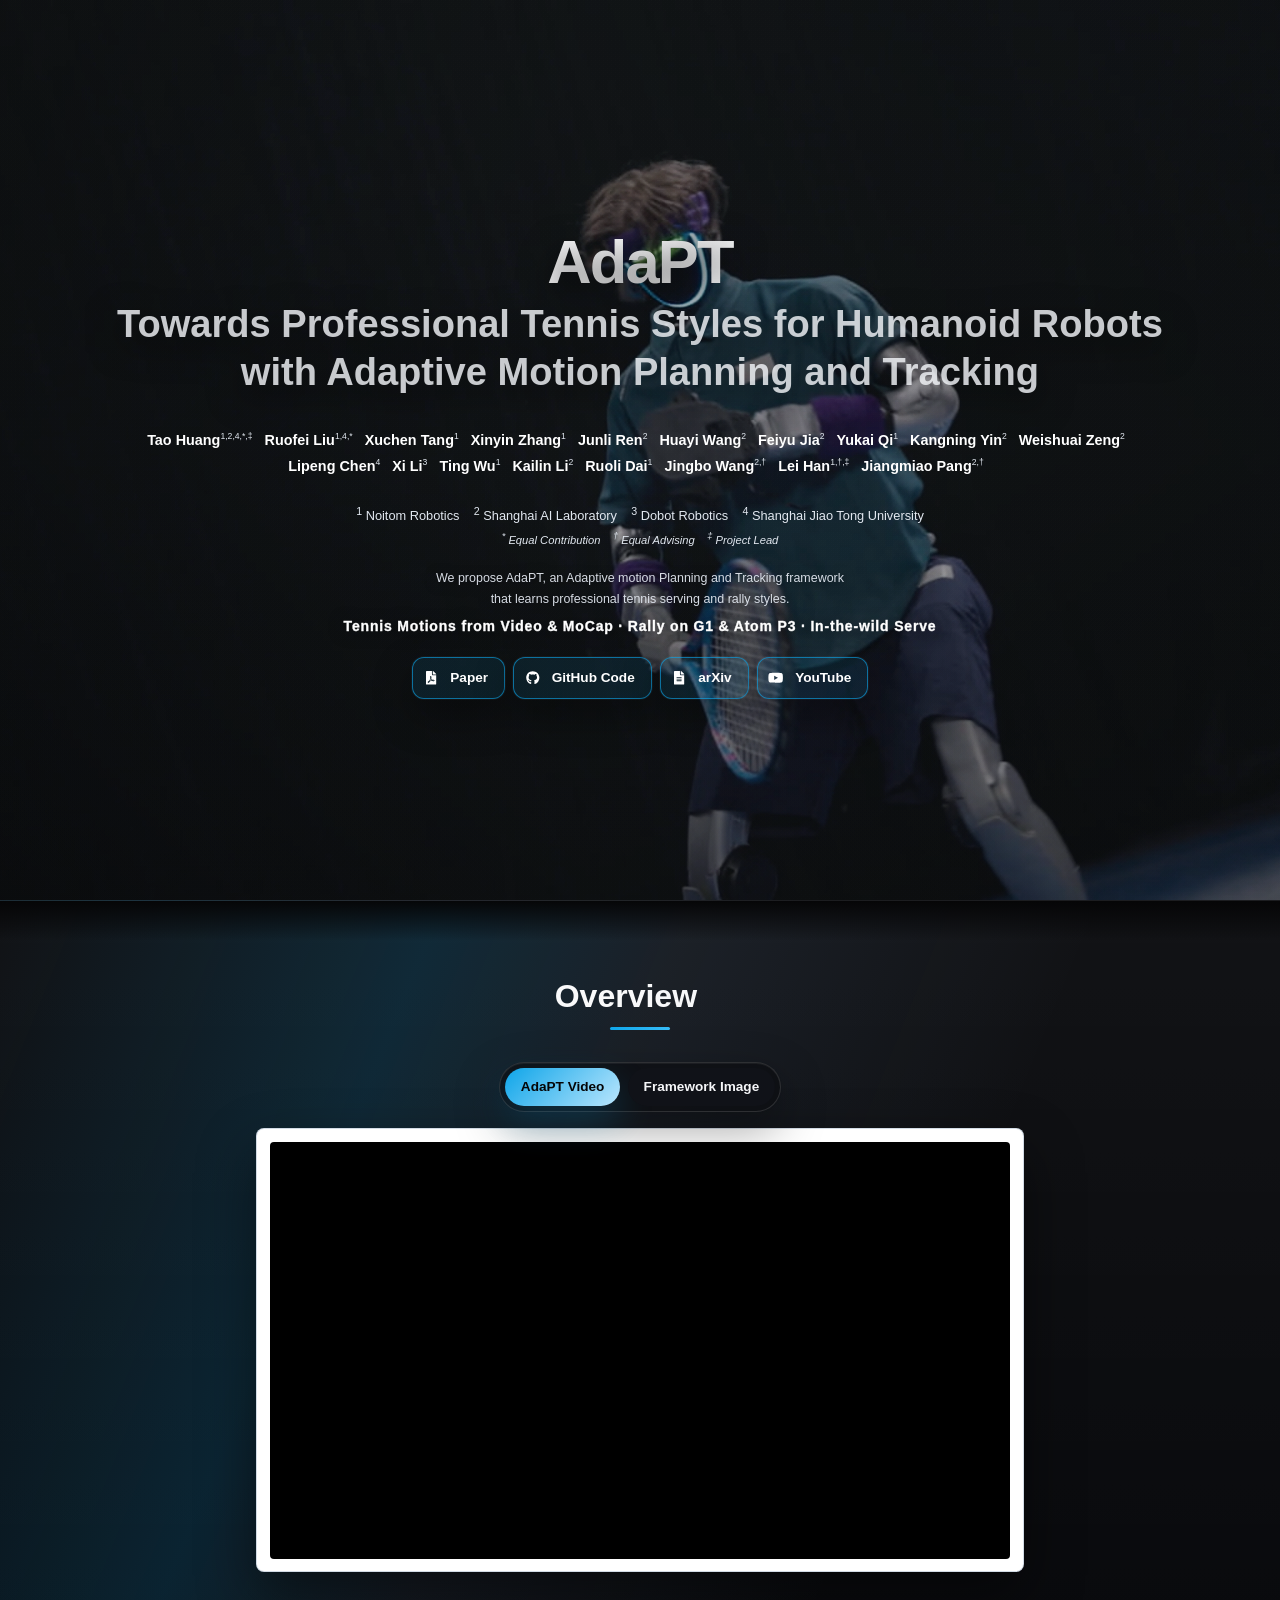
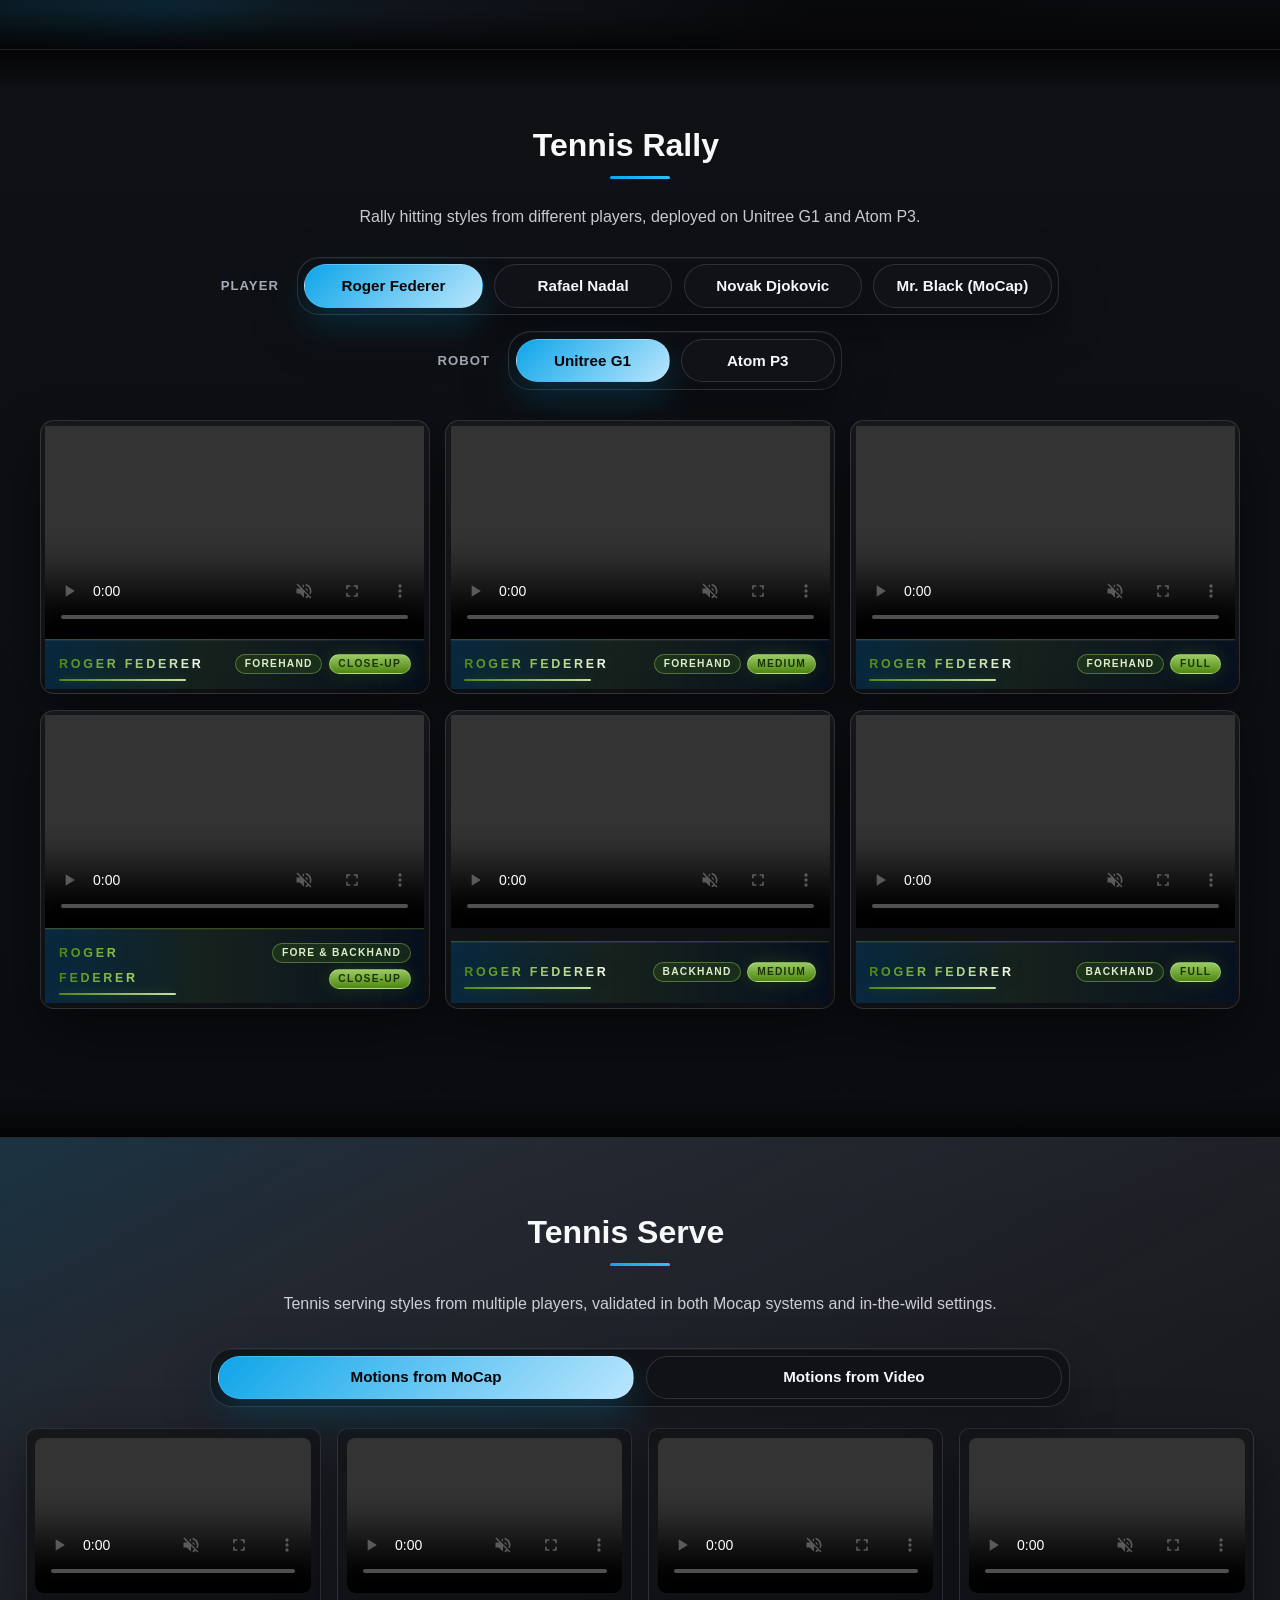
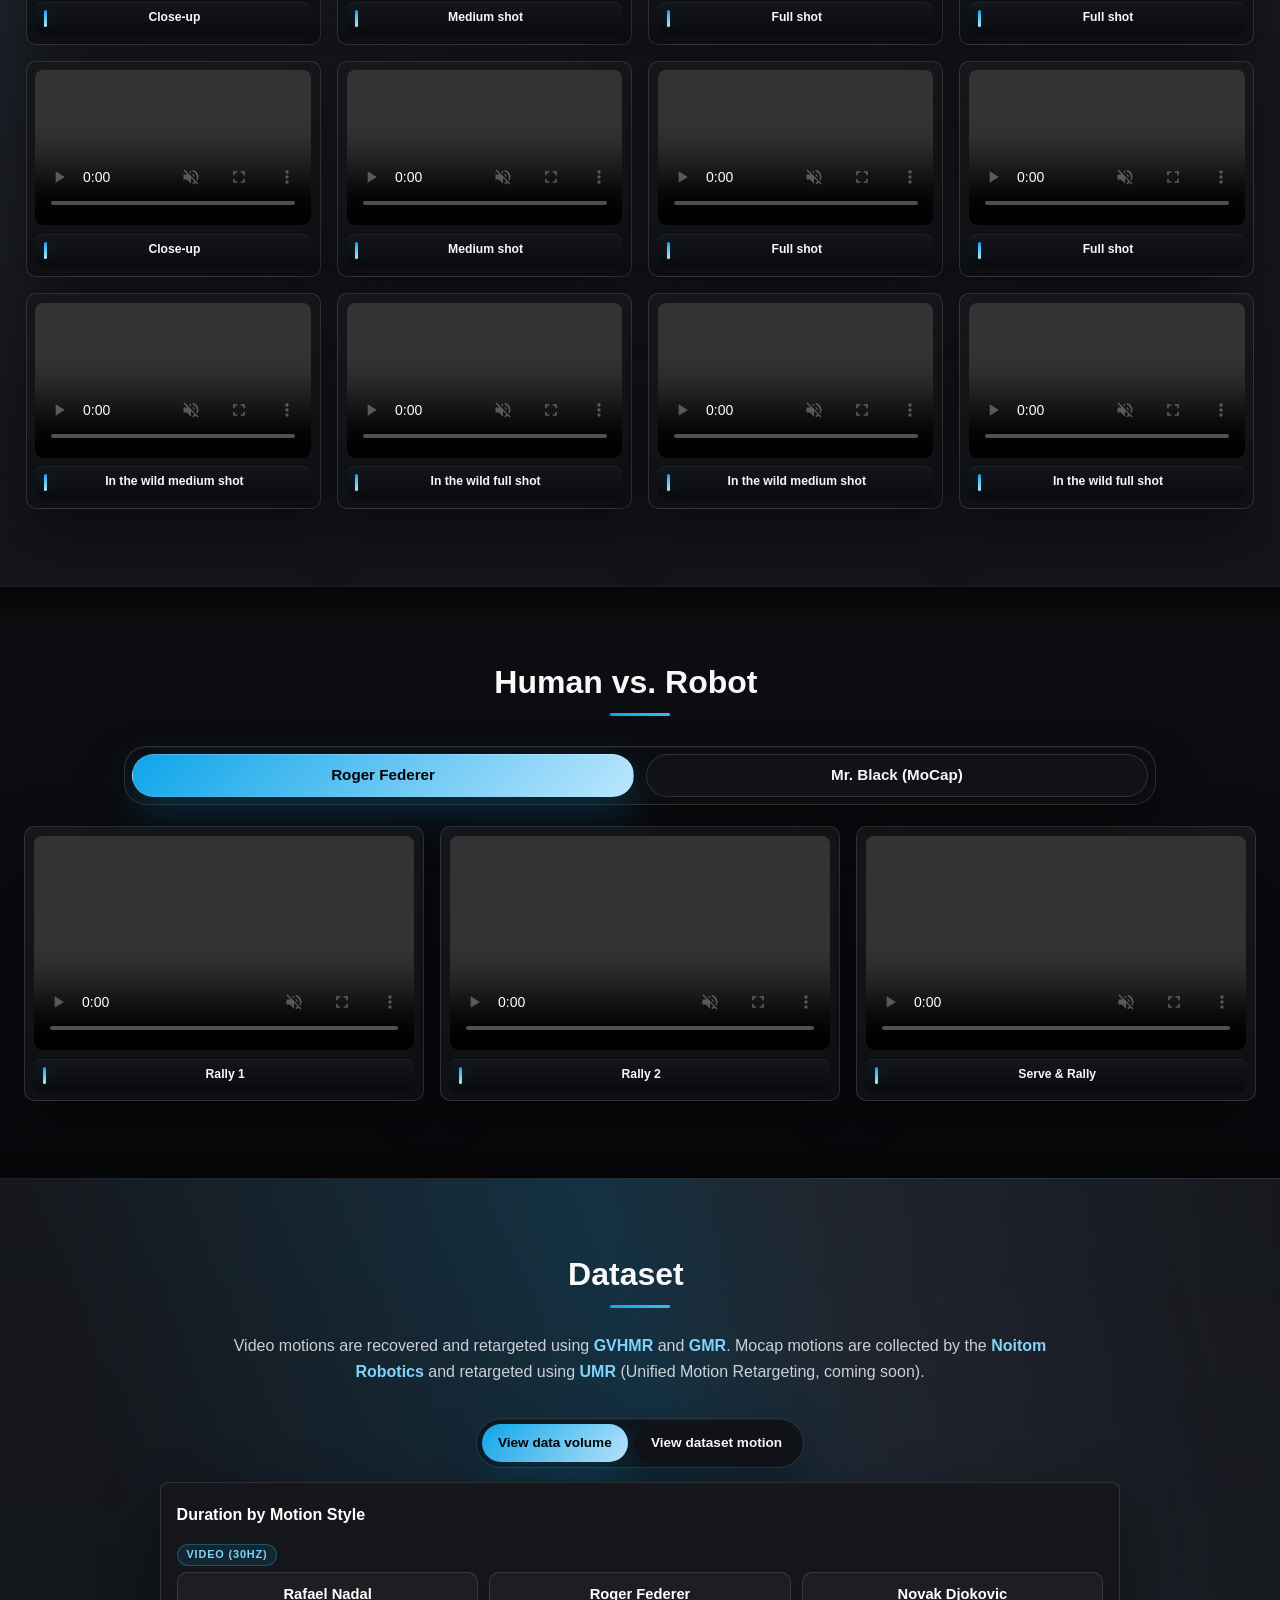
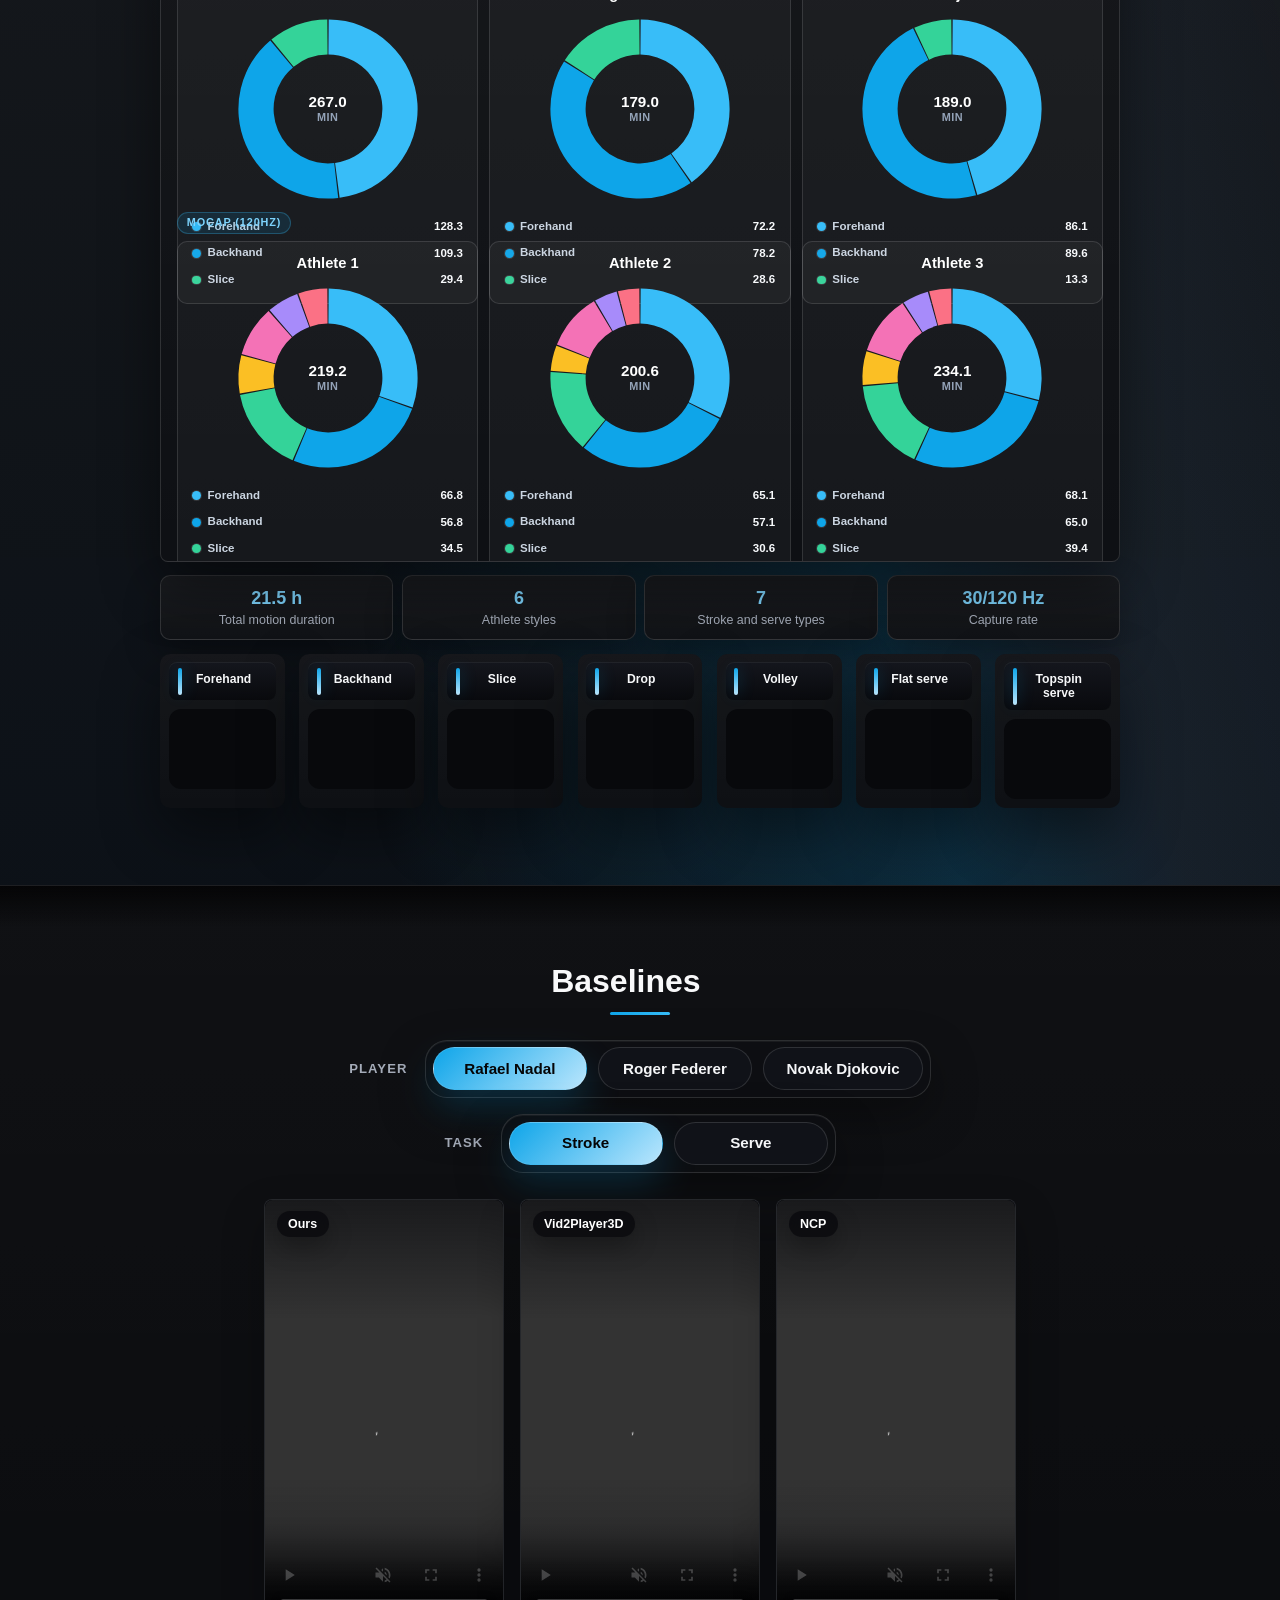
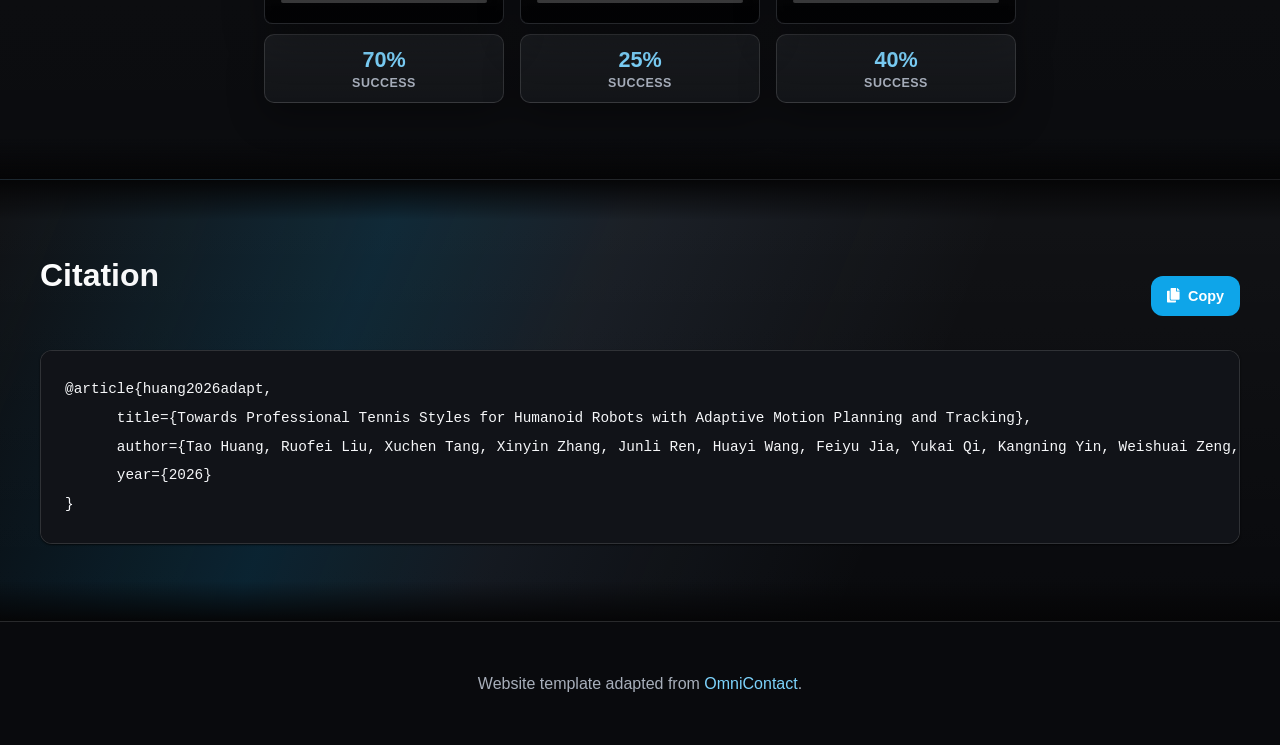
==== index.html @ 9ed0f513 "revise url" ====
<!DOCTYPE html>
<html lang="en">
<head>
  <meta charset="utf-8">
  <meta name="viewport" content="width=device-width, initial-scale=1">

  <meta name="title" content="AdaPT: Towards Professional Tennis Styles for Humanoid Robots with Adaptive Motion Planning and Tracking">
  <meta name="description" content="AdaPT jointly models motion planning and tracking with explicit speed adaptation, bringing professional tennis styles to a Unitree G1 humanoid for both rally and serving.">
  <meta name="keywords" content="humanoid for sports, motion tracking, motion planning, reinforcement learning">
  <meta name="robots" content="index, follow">
  <meta name="language" content="English">

  <meta property="og:type" content="article">
  <meta property="og:site_name" content="AdaPT">
  <meta property="og:title" content="AdaPT: Towards Professional Tennis Styles for Humanoid Robots with Adaptive Motion Planning and Tracking">
  <meta property="og:description" content="AdaPT jointly models motion planning and tracking with explicit speed adaptation, bringing professional tennis styles to a Unitree G1 humanoid for both rally and serving.">
  <meta property="og:image" content="static/images/overview_adapt.png">

  <meta name="theme-color" content="#050506">

  <title>AdaPT: Towards Professional Tennis Styles for Humanoid Robots with Adaptive Motion Planning and Tracking</title>

  <link rel="stylesheet" href="static/css/bulma.min.css?v=omni-20260602-generalization-tabs">
  <link rel="stylesheet" href="static/css/index.css?v=adapt-tennis-sky-20260817">
  <link rel="stylesheet" href="static/css/omnicontact.css?v=adapt-hero-poster-20260819">
  <script>
    if (location.protocol === 'file:') document.documentElement.classList.add('is-file-protocol');
  </script>

  <script defer src="static/js/fontawesome.all.min.js?v=omni-20260602-generalization-tabs"></script>
  <script defer src="static/js/index.js?v=adapt-hero-poster-20260819"></script>
  <script type="importmap">
  {
    "imports": {
      "three": "./static/vendor/three/build/three.module.js",
      "three/addons/": "./static/vendor/three/examples/jsm/"
    }
  }
  </script>
  <script type="module" src="static/js/dataset-glb-previews.js?v=adapt-glb-preview-light-20260818"></script>
</head>
<body>
  <script>
    (function() {
      try {
        if (localStorage.getItem('omni-theme') === 'dark') {
          document.body.classList.add('omni-dark');
        }
      } catch (error) {}
    })();
  </script>
  <script>
    (function() {
      if (window.location.protocol !== 'file:') return;
      try {
        if (sessionStorage.getItem('omni-file-open-notice') === 'seen') return;
        sessionStorage.setItem('omni-file-open-notice', 'seen');
      } catch (error) {}
      window.addEventListener('load', function() {
        window.setTimeout(function() {
          var overlay = document.createElement('div');
          overlay.setAttribute('role', 'dialog');
          overlay.setAttribute('aria-modal', 'true');
          overlay.setAttribute('aria-label', 'Local file viewing notice');
          overlay.style.cssText = [
            'position:fixed',
            'inset:0',
            'z-index:99999',
            'display:flex',
            'align-items:center',
            'justify-content:center',
            'padding:1.25rem',
            'background:rgba(5,5,6,0.56)'
          ].join(';');

          var dialog = document.createElement('div');
          dialog.style.cssText = [
            'width:min(92vw,560px)',
            'border-radius:8px',
            'background:#fff',
            'color:#111827',
            'box-shadow:0 24px 80px rgba(0,0,0,0.34)',
            'font-family:Arial,sans-serif',
            'line-height:1.5',
            'padding:1.2rem 1.35rem'
          ].join(';');

          dialog.innerHTML =
            '<h2 style="margin:0 0 0.65rem;font-size:1.05rem;font-weight:800;">Local HTML Notice</h2>' +
            '<p style="margin:0 0 0.75rem;">You are opening AdaPT from a local HTML file.</p>' +
            '<p style="margin:0 0 0.75rem;">Most images and videos should work directly. If any interactive viewer, iframe, or asset does not display, please run this command in the project folder:</p>' +
            '<p style="margin:0 0 0.75rem;"><code style="color:#d11212;font-weight:900;font-size:1.02rem;">python -m http.server 8765</code></p>' +
            '<p style="margin:0 0 0.75rem;">Then open <code>http://localhost:8765/index.html</code>.</p>' +
            '<p style="margin:0 0 1rem;">You can also inspect videos directly under <code>static/videos/adapt/</code>.</p>' +
            '<button type="button" style="display:inline-flex;align-items:center;justify-content:center;min-height:2.2rem;padding:0 0.95rem;border:0;border-radius:6px;background:#111827;color:#fff;font-weight:800;cursor:pointer;">OK</button>';

          overlay.appendChild(dialog);
          document.body.appendChild(overlay);

          var closeButton = dialog.querySelector('button');
          function closeNotice() {
            overlay.remove();
          }
          closeButton.addEventListener('click', closeNotice);
          overlay.addEventListener('click', function(event) {
            if (event.target === overlay) closeNotice();
          });
          document.addEventListener('keydown', function onKeydown(event) {
            if (event.key !== 'Escape') return;
            document.removeEventListener('keydown', onKeydown);
            closeNotice();
          });
          closeButton.focus();
        }, 450);
      });
    })();
  </script>
  <button type="button" class="scroll-to-top" onclick="scrollToTop()" title="Scroll to top" aria-label="Scroll to top">
    <i class="fas fa-chevron-up"></i>
  </button>

  <div class="more-works-container">
    <!-- <button type="button" class="theme-toggle" data-theme-toggle title="Switch color mode" aria-label="Switch to dark mode">
      <i class="fas fa-moon" aria-hidden="true"></i>
    </button> -->
    <aside class="outline-panel" aria-label="Page outline">
      <div class="outline-panel-title" id="outline-toggle">
        <i class="fas fa-list-ul"></i>
        <span>Outline</span>
        <svg class="outline-fold-icon" viewBox="0 0 16 16" width="12" height="12"><path d="M4 6l4 4 4-4" fill="none" stroke="currentColor" stroke-width="2" stroke-linecap="round" stroke-linejoin="round"/></svg>
      </div>
      <div class="outline-links" id="outline-links">
        <a href="#top-section" class="outline-link active" data-outline-link="top-section">Top</a>
        <a href="#overview-section" class="outline-link" data-outline-link="overview-section">Overview</a>
        <a href="#rally-section" class="outline-link" data-outline-link="rally-section">Tennis Rally</a>
        <a href="#serving-section" class="outline-link" data-outline-link="serving-section">Tennis Serve</a>
        <a href="#human-vs-robot-section" class="outline-link" data-outline-link="human-vs-robot-section">Human vs. Robot</a>
        <a href="#dataset-section" class="outline-link" data-outline-link="dataset-section">Dataset</a>
        <a href="#comparison-section" class="outline-link" data-outline-link="comparison-section">Baselines</a>
        <a href="#citation-section" class="outline-link" data-outline-link="citation-section">Citation</a>
      </div>
    </aside>
  </div>

  <main id="main-content">
    <section class="hero hero-main omni-hero" id="top-section">
      <div class="hero-video-grid omni-hero-grid omni-hero-grid--single" aria-hidden="true">
        <div class="grid-cell">
          <img class="hero-bg-poster" src="static/videos/adapt/background_demo/bg_demo.jpg" alt="" decoding="async" fetchpriority="high">
          <video autoplay muted loop playsinline preload="auto" poster="static/videos/adapt/background_demo/bg_demo.jpg">
            <source src="static/videos/adapt/background_demo/bg_demo.mp4" type="video/mp4">
          </video>
        </div>
      </div>
      <div class="hero-main-overlay" aria-hidden="true"></div>
      <div class="hero-body">
        <div class="container is-max-desktop">
          <div class="columns is-centered">
            <div class="column has-text-centered hero-main-content">
              <h1 class="title is-1 publication-title hero-stagger hero-stagger--1">
                <span class="title-main">AdaPT</span>
                <span class="title-sub">Towards Professional Tennis Styles for Humanoid Robots<br>with Adaptive Motion Planning and Tracking</span>
              </h1>
              <div class="publication-authors publication-authors--dense hero-stagger hero-stagger--2" aria-label="Authors">
                <span class="author-block"><a href="https://taohuang13.github.io/" target="_blank" rel="noopener noreferrer">Tao Huang</a><sup>1,2,4,*,&Dagger;</sup></span>
                <span class="author-block"><a href="https://github.com/lrf23" target="_blank" rel="noopener noreferrer">Ruofei Liu</a><sup>1,4,*</sup></span>
                <span class="author-block"><a href="https://github.com/tangxch" target="_blank" rel="noopener noreferrer">Xuchen Tang</a><sup>1</sup></span>
                <span class="author-block"><a href="https://github.com/audu-123" target="_blank" rel="noopener noreferrer">Xinyin Zhang</a><sup>1</sup></span>
                <span class="author-block"><a href="https://renjunli99.github.io/" target="_blank" rel="noopener noreferrer">Junli Ren</a><sup>2</sup></span>
                <span class="author-block"><a href="https://why618188.github.io/" target="_blank" rel="noopener noreferrer">Huayi Wang</a><sup>2</sup></span>
                <span class="author-block"><a href="https://trap-1.github.io/" target="_blank" rel="noopener noreferrer">Feiyu Jia</a><sup>2</sup></span>
                <span class="author-block"><a href="https://www.linkedin.com/in/yukaiqi" target="_blank" rel="noopener noreferrer">Yukai Qi</a><sup>1</sup></span>
                <span class="author-block"><a href="https://yinkangning0124.github.io/" target="_blank" rel="noopener noreferrer">Kangning Yin</a><sup>2</sup></span>
                <span class="author-block"><a href="https://zengweishuai.github.io/" target="_blank" rel="noopener noreferrer">Weishuai Zeng</a><sup>2</sup></span>
                <span class="author-block"><a href="https://lipeng-chen.github.io/" target="_blank" rel="noopener noreferrer">Lipeng Chen</a><sup>4</sup></span>
                <span class="author-block"><a href="">Xi Li</a><sup>3</sup></span>
                <span class="author-block"><a href="">Ting Wu</a><sup>1</sup></span>
                <span class="author-block"><a href="https://kailinli.top/" target="_blank" rel="noopener noreferrer">Kailin Li</a><sup>2</sup></span>
                <span class="author-block"><a href="https://cn.linkedin.com/in/tristan-ruoli-dai-b2369330" target="_blank" rel="noopener noreferrer">Ruoli Dai</a><sup>1</sup></span>
                <span class="author-block"><a href="https://wangjingbo1219.github.io/" target="_blank" rel="noopener noreferrer">Jingbo Wang</a><sup>2,&dagger;</sup></span>
                <span class="author-block"><a href="https://leihan.org/" target="_blank" rel="noopener noreferrer">Lei Han</a><sup>1,&dagger;,&Dagger;</sup></span>
                <span class="author-block"><a href="https://oceanpang.github.io/" target="_blank" rel="noopener noreferrer">Jiangmiao Pang</a><sup>2,&dagger;</sup></span>
              </div>
              <div class="affiliations-wrap hero-stagger hero-stagger--3">
                <button type="button" class="affiliations-toggle" aria-expanded="false" aria-controls="affiliations-body">
                  <span>Affiliations</span>
                  <span class="affiliations-arrow" aria-hidden="true">▼</span>
                </button>
                <p class="affiliations-body" id="affiliations-body">
                  <sup>1</sup> Noitom Robotics&nbsp;&nbsp;&nbsp;
                  <sup>2</sup> Shanghai AI Laboratory&nbsp;&nbsp;&nbsp;
                  <sup>3</sup> Dobot Robotics&nbsp;&nbsp;&nbsp;
                  <sup>4</sup> Shanghai Jiao Tong University
                </p>
                <p class="eql-cntrb">
                  <sup>*</sup> Equal Contribution&nbsp;&nbsp;&nbsp;
                  <sup>&dagger;</sup> Equal Advising&nbsp;&nbsp;&nbsp;
                  <sup>&Dagger;</sup> Project Lead
                </p>
              </div>
              <div class="demo-desc hero-stagger hero-stagger--4">
                <h2>We propose AdaPT, an Adaptive motion Planning and Tracking framework<br>that learns professional tennis serving and rally styles.</h2>
                <p class="hero-highlights">
                  Tennis Motions from Video & MoCap · Rally on G1 & Atom P3 · In-the-wild Serve
                </p>
                <!-- <p>We propose AdaPT, an Adaptive motion Planning and Tracking framework that learns professional tennis serving and rally styles.</p> -->
              </div>
              <div class="publication-links hero-stagger hero-stagger--5">
                <span class="link-block"><a href="static/docs/AdaPT_Arxiv.pdf" class="external-link button is-normal is-rounded is-dark" target="_blank" rel="noopener noreferrer"><span class="icon"><i class="fas fa-file-pdf"></i></span><span>Paper</span></a></span>
                <span class="link-block"><a href="https://github.com/noitom-robotics/AdaPT" class="external-link button is-normal is-rounded is-dark" target="_blank" rel="noopener noreferrer"><span class="icon"><i class="fab fa-github"></i></span><span>GitHub Code</span></a></span>
                <span class="link-block"><a href="" class="external-link button is-normal is-rounded is-dark" target="_blank" rel="noopener noreferrer"><span class="icon"><i class="fas fa-file-alt"></i></span><span>arXiv</span></a></span>
                <span class="link-block"><a href="" target="_blank" rel="noopener noreferrer" class="external-link button is-normal is-rounded is-dark"><span class="icon"><i class="fab fa-youtube"></i></span><span>YouTube</span></a></span>
              </div>
            </div>
          </div>
        </div>
      </div>
    </section>

    <section class="section hero is-light omni-section" id="overview-section">
      <div class="container overview-container">
        <h2 class="title is-3 has-text-centered section-heading reveal">Overview <a href="#overview-section" class="heading-anchor" aria-label="Link to this section">#</a></h2>
        <div class="overview-showcase reveal" data-overview-switcher>
          <div class="dataset-view-tabs overview-view-tabs" role="tablist" aria-label="Overview views">
            <button type="button" class="dataset-view-tab is-active" data-overview-view="video" aria-selected="true">AdaPT Video</button>
            <button type="button" class="dataset-view-tab" data-overview-view="framework" aria-selected="false">Framework Image</button>
          </div>
          <div class="overview-panel-set">
            <div class="overview-tab-panel overview-tab-panel--video" data-overview-panel="video" aria-hidden="false">
              <figure class="overview-video-figure">
                <iframe
                  src=""
                  title="AdaPT: Towards Professional Tennis Styles for Humanoid Robots with Adaptive Motion Planning and Tracking"
                  loading="lazy"
                  allow="accelerometer; autoplay; clipboard-write; encrypted-media; gyroscope; picture-in-picture; web-share"
                  allowfullscreen
                ></iframe>
              </figure>
            </div>
            <div class="overview-tab-panel overview-tab-panel--framework" data-overview-panel="framework" aria-hidden="true" hidden>
              <figure class="overview-original-figure">
                <img src="static/images/overview_adapt.png" alt="Overview of AdaPT: AdaPT learns professional tennis serving and rally styles." loading="lazy">
              </figure>
              <!-- <figure class="overview-original-figure overview-original-figure--contact-flow">
                <img src="static/images/overview_contact_flow.png?v=overview-pdf-20260604" alt="Contact-flow examples for carry, push, kick, locomotion, and recovery tasks." loading="lazy">
              </figure> -->
              <div class="metric-row">
                <div class="metric-card"><span>Professional</span><p>Athlete motions</p></div>
                <div class="metric-card"><span>Full-size</span><p>Humanoid robots</p></div>
                <div class="metric-card"><span>Multi-rally</span><p>Human vs. robot play</p></div>
                <div class="metric-card"><span>In the wild</span><p>Real-world serving</p></div>
              </div>
            </div>
          </div>
        </div>
      </div>
    </section>


    <section class="section hero is-light omni-section" id="rally-section">
      <div class="container is-max-desktop generalization-container">
        <h2 class="title is-3 has-text-centered section-heading reveal">Tennis Rally <a href="#rally-section" class="heading-anchor" aria-label="Link to this section">#</a></h2>
        <p class="demo-desc has-text-centered reveal">Rally hitting styles from different players, deployed on Unitree G1 and Atom P3.</p>
        <div class="generalization-demo reveal" data-generalization-browser>
          <div class="generalization-tab-row">
            <div class="generalization-row-label">Player</div>
            <div class="generalization-tabs generalization-tabs--skills" role="tablist" aria-label="Players">
              <button type="button" class="generalization-tab is-active" data-generalization-skill="federer" aria-selected="true">Roger Federer</button>
              <button type="button" class="generalization-tab" data-generalization-skill="nadal" aria-selected="false">Rafael Nadal</button>
              <button type="button" class="generalization-tab" data-generalization-skill="djokovic" aria-selected="false">Novak Djokovic</button>
              <button type="button" class="generalization-tab" data-generalization-skill="first_class" aria-selected="false">Mr. Black (MoCap)</button>
            </div>
          </div>
          <div class="generalization-tab-row">
            <div class="generalization-row-label">Robot</div>
            <div class="generalization-tabs generalization-tabs--secondary" role="tablist" aria-label="Robot platforms">
              <button type="button" class="generalization-tab is-active" data-generalization-config="g1" aria-selected="true">Unitree G1</button>
              <button type="button" class="generalization-tab" data-generalization-config="atom_p3">Atom P3</button>
            </div>
          </div>
          <div class="generalization-video-grid generalization-video-grid--multi" data-generalization-videos></div>
        </div>
      </div>
    </section>

    <section class="section hero omni-section" id="serving-section">
      <div class="container is-max-desktop">
        <h2 class="title is-3 has-text-centered section-heading reveal">Tennis Serve <a href="#serving-section" class="heading-anchor" aria-label="Link to this section">#</a></h2>
        <p class="demo-desc has-text-centered reveal">Tennis serving styles from multiple players, validated in both Mocap systems and in-the-wild settings.</p>
        <div class="recovery-browser reveal" data-chaining-browser>
          <div class="generalization-tabs recovery-tabs" role="tablist" aria-label="Serve data sources">
            <button type="button" class="generalization-tab is-active" data-chaining-task="mocap" aria-selected="true">Motions from MoCap</button>
            <button type="button" class="generalization-tab" data-chaining-task="video" aria-selected="false">Motions from Video</button>
          </div>
          <div class="recovery-video-grid" data-chaining-videos></div>
        </div>
      </div>
    </section>

    <section class="section hero is-light omni-section" id="human-vs-robot-section">
      <div class="container is-max-desktop">
        <h2 class="title is-3 has-text-centered section-heading reveal">Human vs. Robot <a href="#human-vs-robot-section" class="heading-anchor" aria-label="Link to this section">#</a></h2>
        <div class="recovery-browser reveal" data-recovery-browser>
          <div class="generalization-tabs recovery-tabs" role="tablist" aria-label="Human vs. robot demos">
            <button type="button" class="generalization-tab is-active" data-recovery-task="federer" aria-selected="true">Roger Federer</button>
            <button type="button" class="generalization-tab" data-recovery-task="tennis_athlete" aria-selected="false">Mr. Black (MoCap)</button>
          </div>
          <div class="recovery-video-grid" data-recovery-videos></div>
        </div>
      </div>
    </section>

    <section class="section hero omni-section" id="dataset-section">
      <div class="container is-max-desktop dataset-container">
        <h2 class="title is-3 has-text-centered section-heading reveal">Dataset <a href="#dataset-section" class="heading-anchor" aria-label="Link to this section">#</a></h2>
        <p class="demo-desc has-text-centered reveal">Video motions are recovered and retargeted using <a href="https://zju3dv.github.io/gvhmr/" target="_blank" rel="noopener noreferrer">GVHMR</a> and <a href="https://github.com/YanjieZe/GMR" target="_blank" rel="noopener noreferrer">GMR</a>. Mocap motions are collected by the <a href="https://noitomrobotics.com/" target="_blank" rel="noopener noreferrer">Noitom Robotics</a> and retargeted using <a href="./">UMR</a> (Unified Motion Retargeting, coming soon).</p>
        <div class="dataset-showcase reveal">
          <div class="dataset-primary">
            <div class="dataset-view-tabs" role="tablist" aria-label="Dataset views">
              <button type="button" class="dataset-view-tab is-active" data-dataset-view="counts" aria-selected="true">View data volume</button>
              <button type="button" class="dataset-view-tab" data-dataset-view="motion" aria-selected="false">View dataset motion</button>
            </div>
            <div class="dataset-flip-card" data-dataset-flip>
              <div class="dataset-flip-inner">
                <div class="dataset-flip-face dataset-flip-front tsne-panel" aria-hidden="false">
                  <div class="tsne-header">
                    <div>
                      <h3>Duration by Motion Style</h3>
                    </div>
                  </div>
                  <div class="dataset-pie-grid" data-stroke-charts></div>
                </div>
                <div class="dataset-flip-face dataset-flip-back embedded-viewer embedded-viewer--dataset-cloud" aria-hidden="true">
                  <div class="embedded-viewer-header">
                    <div>
                      <h3>Dataset Motion Browser</h3>
                    </div>
                    <div class="dataset-flip-actions">
                      <a href="dataset_motion_cloud.html?group=dataset_balanced&amp;v=dataset-cloud-7x5-20260818" target="_blank" rel="noopener">Open full page</a>
                    </div>
                  </div>
                  <iframe
                    data-src="dataset_motion_cloud.html?group=dataset_balanced&amp;embed=1&amp;v=dataset-cloud-7x5-20260818"
                    title="AdaPT G1 rally and serve GLB sequences in one synchronized 7 by 5 scene"
                    loading="lazy"
                    allow="fullscreen; autoplay"
                  ></iframe>
                </div>
              </div>
            </div>
            <div class="dataset-side">
              <div class="stat-card"><span>21.5 h</span><p>Total motion duration</p></div>
              <div class="stat-card"><span>6</span><p>Athlete styles</p></div>
              <div class="stat-card"><span>7</span><p>Stroke and serve types</p></div>
              <div class="stat-card"><span>30/120 Hz</span><p>Capture rate</p></div>
            </div>
            <p class="dataset-file-protocol-hint">GLB previews cannot load from <code>file://</code>. In this folder run <code>python -m http.server 8000</code>, then open <a href="http://localhost:8000/">http://localhost:8000/</a>.</p>
            <div class="dataset-gallery dataset-glb-gallery reveal" data-dataset-glb-gallery>
              <article class="generalization-video-card dataset-video-card dataset-glb-card" data-glb-src="static/glb/preview/forehand.glb">
                <div class="dataset-glb-stage" aria-label="Forehand preview"></div>
                <div class="generalization-video-label">Forehand</div>
              </article>
              <article class="generalization-video-card dataset-video-card dataset-glb-card" data-glb-src="static/glb/preview/backhand.glb">
                <div class="dataset-glb-stage" aria-label="Backhand preview"></div>
                <div class="generalization-video-label">Backhand</div>
              </article>
              <article class="generalization-video-card dataset-video-card dataset-glb-card" data-glb-src="static/glb/preview/slice.glb">
                <div class="dataset-glb-stage" aria-label="Slice preview"></div>
                <div class="generalization-video-label">Slice</div>
              </article>
              <article class="generalization-video-card dataset-video-card dataset-glb-card" data-glb-src="static/glb/preview/drop.glb">
                <div class="dataset-glb-stage" aria-label="Drop shot preview"></div>
                <div class="generalization-video-label">Drop</div>
              </article>
              <article class="generalization-video-card dataset-video-card dataset-glb-card" data-glb-src="static/glb/preview/volley.glb">
                <div class="dataset-glb-stage" aria-label="Volley preview"></div>
                <div class="generalization-video-label">Volley</div>
              </article>
              <article class="generalization-video-card dataset-video-card dataset-glb-card" data-glb-src="static/glb/preview/flat_serve.glb">
                <div class="dataset-glb-stage" aria-label="Flat serve preview"></div>
                <div class="generalization-video-label">Flat serve</div>
              </article>
              <article class="generalization-video-card dataset-video-card dataset-glb-card" data-glb-src="static/glb/preview/topspin_serve.glb">
                <div class="dataset-glb-stage" aria-label="Topspin serve preview"></div>
                <div class="generalization-video-label">Topspin serve</div>
              </article>
            </div>
          </div>
        </div>
      </div>
    </section>
    
    <section class="section hero is-light omni-section baseline-comparison" id="comparison-section" data-baseline-browser>
      <div class="container is-max-desktop baseline-container">
        <h2 class="title is-3 has-text-centered section-heading reveal">Baselines <a href="#comparison-section" class="heading-anchor" aria-label="Link to this section">#</a></h2>
        <div class="generalization-tab-row">
          <div class="generalization-row-label">Player</div>
          <div class="generalization-tabs generalization-tabs--secondary baseline-tabs" role="tablist" aria-label="Baseline players">
            <button type="button" class="generalization-tab is-active" data-baseline-player="nadal" aria-selected="true">Rafael Nadal</button>
            <button type="button" class="generalization-tab" data-baseline-player="federer">Roger Federer</button>
            <button type="button" class="generalization-tab" data-baseline-player="djokovic">Novak Djokovic</button>
          </div>
        </div>
        <div class="generalization-tab-row">
          <div class="generalization-row-label">Task</div>
          <div class="generalization-tabs generalization-tabs--secondary baseline-tabs" role="tablist" aria-label="Baseline tasks">
            <button type="button" class="generalization-tab is-active" data-baseline-task="stroke" aria-selected="true">Stroke</button>
            <button type="button" class="generalization-tab" data-baseline-task="serve">Serve</button>
          </div>
        </div>
        <div class="generalization-video-grid baseline-video-grid" data-baseline-videos></div>
      </div>
    </section>

    <section class="section hero is-light omni-section" id="citation-section">
      <div class="container is-max-desktop">
        <div class="bibtex-header reveal">
          <h2 class="title is-3 section-heading">Citation <a href="#citation-section" class="heading-anchor" aria-label="Link to this section">#</a></h2>
          <button type="button" class="copy-bibtex-btn" onclick="copyBibTeX()" aria-label="Copy BibTeX citation">
            <i class="fas fa-copy" aria-hidden="true"></i>
            <span class="copy-text">Copy</span>
          </button>
        </div>
        <pre class="reveal"><code id="bibtex-code">@article{huang2026adapt,
      title={Towards Professional Tennis Styles for Humanoid Robots with Adaptive Motion Planning and Tracking},
      author={Tao Huang, Ruofei Liu, Xuchen Tang, Xinyin Zhang, Junli Ren, Huayi Wang, Feiyu Jia, Yukai Qi, Kangning Yin, Weishuai Zeng, Lipeng Chen, Xi Li, Ting Wu, Kailin Li, Ruoli Dai, Jingbo Wang, Lei Han, Jiangmiao Pang},
      year={2026}
}</code></pre>
      </div>
    </section>
  </main>

  <footer class="footer">
    <div class="container is-max-desktop">
      <div class="content has-text-centered">
        <p>Website template adapted from <a href="https://github.com/OmniContact/omnicontact.github.io" target="_blank" rel="noopener noreferrer">OmniContact</a>.</p>
      </div>
    </div>
  </footer>

  <script>
    (function() {
      var visible = [];
      var observer = null;

      function escapeSrc(src) {
        return String(src).replace(/[&<>"']/g, function(char) {
          return { '&': '&amp;', '<': '&lt;', '>': '&gt;', '"': '&quot;', "'": '&#39;' }[char];
        });
      }

      function prune() {
        visible = visible.filter(function(video) {
          if (video && video.isConnected) return true;
          if (observer && video) observer.unobserve(video);
          return false;
        });
      }

      function activate(video) {
        if (video.dataset.lazyActivated === '1') return;
        var source = video.querySelector('source[data-src]');
        if (source) {
          source.src = source.getAttribute('data-src');
          source.removeAttribute('data-src');
          video.load();
        }
        video.muted = true;
        video.dataset.lazyActivated = '1';
      }

      function playVideo(video) {
        activate(video);
        var playPromise = video.play();
        if (playPromise && playPromise.catch) playPromise.catch(function() {});
      }

      function pauseVideo(video) {
        if (!video.paused) video.pause();
      }

      function syncPlayback() {
        prune();
        visible.forEach(playVideo);
      }

      function ensureObserver() {
        if (observer || !('IntersectionObserver' in window)) return;
        observer = new IntersectionObserver(function(entries) {
          entries.forEach(function(entry) {
            var video = entry.target;
            var idx = visible.indexOf(video);
            if (entry.isIntersecting) {
              if (idx === -1) visible.push(video);
            } else {
              if (idx !== -1) visible.splice(idx, 1);
              pauseVideo(video);
            }
          });
          syncPlayback();
        }, { rootMargin: '160px 0px', threshold: 0.15 });
      }

      window.adaptLazyVideoTag = function(src) {
        return '<video controls muted loop playsinline preload="none" data-lazy-video>' +
          '<source data-src="' + escapeSrc(src) + '" type="video/mp4"></video>';
      };

      window.adaptLazyVideos = {
        observe: function(root) {
          prune();
          var videos = (root || document).querySelectorAll('video[data-lazy-video]');
          if (!videos.length) return;
          if (!('IntersectionObserver' in window)) {
            Array.prototype.forEach.call(videos, playVideo);
            return;
          }
          ensureObserver();
          Array.prototype.forEach.call(videos, function(video) {
            observer.observe(video);
          });
        }
      };
    })();

    (function() {
      var storageKey = 'omni-theme';
      var toggle = document.querySelector('[data-theme-toggle]');
      var themeMeta = document.querySelector('meta[name="theme-color"]');
      if (!toggle) return;

      function getStoredTheme() {
        try {
          return localStorage.getItem(storageKey) === 'dark' ? 'dark' : 'light';
        } catch (error) {
          return document.body.classList.contains('omni-dark') ? 'dark' : 'light';
        }
      }

      function applyTheme(theme) {
        var isDark = theme === 'dark';
        document.body.classList.toggle('omni-dark', isDark);
        document.documentElement.style.colorScheme = 'dark';
        if (themeMeta) {
          themeMeta.setAttribute('content', '#050506');
        }
        toggle.setAttribute('aria-label', isDark ? 'Switch to light mode' : 'Switch to dark mode');
        toggle.setAttribute('title', isDark ? 'Switch to light mode' : 'Switch to dark mode');
        toggle.innerHTML = '<i class="fas ' + (isDark ? 'fa-sun' : 'fa-moon') + '" aria-hidden="true"></i>';
        try {
          localStorage.setItem(storageKey, theme);
        } catch (error) {}
        window.dispatchEvent(new Event('resize'));
      }

      applyTheme(getStoredTheme());
      toggle.addEventListener('click', function() {
        applyTheme(document.body.classList.contains('omni-dark') ? 'light' : 'dark');
      });
    })();

	    (function() {
	      function loadIframe(iframe, stage, placeholder) {
	        if (!iframe.getAttribute('src')) {
	          iframe.setAttribute('src', iframe.getAttribute('data-src'));
	        }
	        if (stage) {
	          stage.classList.add('is-loading');
	        }
	        if (placeholder) {
	          placeholder.setAttribute('aria-hidden', 'true');
	        }
	      }

	      document.querySelectorAll('[data-policy-viewer-stage]').forEach(function(stage) {
	        var iframe = stage.querySelector('iframe[data-src]');
	        var placeholder = stage.querySelector('[data-policy-viewer-placeholder]');
	        var button = stage.querySelector('[data-policy-viewer-load]');
	        if (!iframe || !button) return;

	        button.addEventListener('click', function() {
	          loadIframe(iframe, stage, placeholder);
	        }, { once: true });
	      });

	      document.querySelectorAll('[data-embedded-viewer-stage]').forEach(function(stage) {
	        var iframe = stage.querySelector('iframe[data-src]');
	        var placeholder = stage.querySelector('[data-embedded-viewer-placeholder]');
	        var button = stage.querySelector('[data-embedded-viewer-load]');
	        if (!iframe || !button) return;

	        button.addEventListener('click', function() {
	          loadIframe(iframe, stage, placeholder);
	        }, { once: true });
	      });
	    })();

    (function() {
      document.querySelectorAll('[data-overview-switcher]').forEach(function(root) {
        var tabs = root.querySelectorAll('[data-overview-view]');
        var videoPanel = root.querySelector('[data-overview-panel="video"]');
        var frameworkPanel = root.querySelector('[data-overview-panel="framework"]');

        function setView(view) {
          var showVideo = view === 'video';
          if (videoPanel) {
            videoPanel.hidden = !showVideo;
            videoPanel.setAttribute('aria-hidden', showVideo ? 'false' : 'true');
          }
          if (frameworkPanel) {
            frameworkPanel.hidden = showVideo;
            frameworkPanel.setAttribute('aria-hidden', showVideo ? 'true' : 'false');
          }
          tabs.forEach(function(tab) {
            var isActive = tab.getAttribute('data-overview-view') === view;
            tab.classList.toggle('is-active', isActive);
            tab.setAttribute('aria-selected', isActive ? 'true' : 'false');
          });
        }

        tabs.forEach(function(tab) {
          tab.addEventListener('click', function() {
            setView(tab.getAttribute('data-overview-view'));
          });
        });

        setView('video');
      });
    })();

    (function() {
      document.querySelectorAll('[data-dataset-flip]').forEach(function(card) {
        var root = card.closest('.dataset-primary') || document;
	        var tabs = root.querySelectorAll('[data-dataset-view]');
	        var front = card.querySelector('.dataset-flip-front');
	        var back = card.querySelector('.dataset-flip-back');
	        var motionIframe = back ? back.querySelector('iframe[data-src]') : null;

	        function setView(view) {
	          var isMotion = view === 'motion';
	          if (isMotion && motionIframe && !motionIframe.getAttribute('src')) {
	            motionIframe.setAttribute('src', motionIframe.getAttribute('data-src'));
	          }
	          card.classList.toggle('is-flipped', isMotion);
          if (front) {
            front.setAttribute('aria-hidden', isMotion ? 'true' : 'false');
          }
          if (back) {
            back.setAttribute('aria-hidden', isMotion ? 'false' : 'true');
          }
          tabs.forEach(function(tab) {
            var isActive = tab.getAttribute('data-dataset-view') === view;
            tab.classList.toggle('is-active', isActive);
            tab.setAttribute('aria-selected', isActive ? 'true' : 'false');
          });
        }

        tabs.forEach(function(tab) {
          tab.addEventListener('click', function() {
            setView(tab.getAttribute('data-dataset-view'));
          });
        });

        setView('counts');
      });
    })();

    (function() {
      var root = document.querySelector('[data-stroke-charts]');
      if (!root) return;

      var strokes = [
        { key: 'forehand', label: 'Forehand', color: '#38BDF8' },
        { key: 'backhand', label: 'Backhand', color: '#0EA5E9' },
        { key: 'slice', label: 'Slice', color: '#34D399' },
        { key: 'volley', label: 'Volley', color: '#FBBF24' },
        { key: 'drop', label: 'Drop', color: '#F472B6' },
        { key: 'flat_serve', label: 'Flat serve', color: '#A78BFA' },
        { key: 'topspin_serve', label: 'Topspin serve', color: '#FB7185' }
      ];
      var groups = [
        {
          label: 'Video (30HZ)',
          charts: [
            { label: 'Rafael Nadal', values: { forehand: 128.3, backhand: 109.3, slice: 29.4 } },
            { label: 'Roger Federer', values: { forehand: 72.2, backhand: 78.2, slice: 28.6 } },
            { label: 'Novak Djokovic', values: { forehand: 86.1, backhand: 89.6, slice: 13.3 } }
          ]
        },
        {
          label: 'MoCap (120HZ)',
          charts: [
            { label: 'Athlete 1', values: { forehand: 66.75, backhand: 56.75, slice: 34.5, volley: 15.55, drop: 20.55, flat_serve: 13.05, topspin_serve: 12.0 } },
            { label: 'Athlete 2', values: { forehand: 65.1, backhand: 57.1, slice: 30.6, volley: 9.65, drop: 21.15, flat_serve: 8.8, topspin_serve: 8.2 } },
            { label: 'Athlete 3', values: { forehand: 68.05, backhand: 64.95, slice: 39.35, volley: 14.8, drop: 25.4, flat_serve: 11.65, topspin_serve: 9.9 } }
          ]
        }
      ];

      function fmt(value) {
        return Number(value).toLocaleString(undefined, {
          minimumFractionDigits: 1,
          maximumFractionDigits: 1
        });
      }

      function polar(cx, cy, radius, deg) {
        var rad = (deg - 90) * Math.PI / 180;
        return {
          x: cx + radius * Math.cos(rad),
          y: cy + radius * Math.sin(rad)
        };
      }

      function donutPath(cx, cy, innerR, outerR, startDeg, endDeg) {
        var large = endDeg - startDeg > 180 ? 1 : 0;
        var p0 = polar(cx, cy, outerR, startDeg);
        var p1 = polar(cx, cy, outerR, endDeg);
        var p2 = polar(cx, cy, innerR, endDeg);
        var p3 = polar(cx, cy, innerR, startDeg);
        return [
          'M', p0.x.toFixed(3), p0.y.toFixed(3),
          'A', outerR, outerR, 0, large, 1, p1.x.toFixed(3), p1.y.toFixed(3),
          'L', p2.x.toFixed(3), p2.y.toFixed(3),
          'A', innerR, innerR, 0, large, 0, p3.x.toFixed(3), p3.y.toFixed(3),
          'Z'
        ].join(' ');
      }

      function renderChart(chart) {
        var slices = strokes.map(function(stroke) {
          return {
            key: stroke.key,
            label: stroke.label,
            color: stroke.color,
            value: Number(chart.values[stroke.key] || 0)
          };
        }).filter(function(slice) {
          return slice.value > 0;
        });
        var total = slices.reduce(function(sum, slice) {
          return sum + slice.value;
        }, 0);
        var cx = 60;
        var cy = 60;
        var outerR = 56;
        var innerR = 34;
        var angle = 0;
        var gap = slices.length > 1 ? 0.9 : 0;
        var paths = slices.map(function(slice) {
          var sweep = total > 0 ? slice.value / total * 360 : 0;
          var start = angle + gap / 2;
          var end = angle + sweep - gap / 2;
          angle += sweep;
          if (end <= start) return '';
          var percent = total > 0 ? (slice.value / total * 100).toFixed(1) : '0.0';
          return '<path class="dataset-pie-slice" d="' + donutPath(cx, cy, innerR, outerR, start, end) + '" fill="' + slice.color + '">' +
            '<title>' + slice.label + ': ' + fmt(slice.value) + ' min (' + percent + '%)</title>' +
          '</path>';
        }).join('');
        var legend = slices.map(function(slice) {
          return '<li class="dataset-pie-legend-item">' +
            '<span class="dataset-pie-swatch" style="background:' + slice.color + '"></span>' +
            '<span class="dataset-pie-legend-label">' + slice.label + '</span>' +
            '<span class="dataset-pie-legend-value">' + fmt(slice.value) + '</span>' +
          '</li>';
        }).join('');

        return '<article class="dataset-pie-card">' +
          '<h4>' + chart.label + '</h4>' +
          '<div class="dataset-pie-body">' +
            '<div class="dataset-pie-visual" role="img" aria-label="' + chart.label + ' duration ' + fmt(total) + ' minutes">' +
              '<svg viewBox="0 0 120 120" aria-hidden="true">' + paths + '</svg>' +
              '<div class="dataset-pie-center"><strong>' + fmt(total) + '</strong><span>min</span></div>' +
            '</div>' +
            '<ul class="dataset-pie-legend">' + legend + '</ul>' +
          '</div>' +
        '</article>';
      }

      root.innerHTML = groups.map(function(group) {
        return '<div class="dataset-pie-row">' +
          '<div class="dataset-pie-row-label">' + group.label + '</div>' +
          '<div class="dataset-pie-row-cards">' + group.charts.map(renderChart).join('') + '</div>' +
        '</div>';
      }).join('');
    })();

    (function() {
      var colors = {
        push_box: '#4f83cc',
        carry_box: '#f2731f',
        carry_ball: '#33a876',
        punt_box: '#d95555',
        kick_ball: '#8b63c7'
      };
      var labels = {
        push_box: 'Push',
        carry_box: 'Carry',
        carry_ball: 'Relocate',
        punt_box: 'Kick',
        kick_ball: 'Slide'
      };
      var tsneState = {
        points: [],
        activeSkill: null,
        lockedSkill: null
      };

      window.addEventListener('load', function() {
        var canvas = document.getElementById('dataset-tsne');
        if (!canvas) return;
        fetch(csvUrl)
          .then(function(response) {
            if (!response.ok) throw new Error('Cannot load t-SNE CSV');
            return response.text();
          })
          .then(function(text) {
            var points = parseTsneCsv(text);
            tsneState.points = points;
            drawTsne(canvas, points, colors, tsneState.activeSkill);
            renderTsneLabels(canvas, points, colors, labels);
            renderTsneLegend(points, colors, labels);
            var status = document.getElementById('tsne-status');
            if (status) status.textContent = points.length.toLocaleString() + ' clips';
            window.addEventListener('resize', function() {
              drawTsne(canvas, points, colors, tsneState.activeSkill);
              renderTsneLabels(canvas, points, colors, labels);
            });
          })
          .catch(function(error) {
            var status = document.getElementById('tsne-status');
            if (status) status.textContent = 't-SNE unavailable';
            console.warn(error);
          });
      });

      function parseTsneCsv(text) {
        var lines = text.trim().split(/\r?\n/);
        var header = splitCsvLine(lines.shift());
        var skillIndex = header.indexOf('skill');
        var xIndex = header.indexOf('tsne_x');
        var yIndex = header.indexOf('tsne_y');
        var points = [];
        for (var i = 0; i < lines.length; i += 1) {
          var cols = splitCsvLine(lines[i]);
          var x = Number(cols[xIndex]);
          var y = Number(cols[yIndex]);
          if (!Number.isFinite(x) || !Number.isFinite(y)) continue;
          points.push({ x: x, y: y, skill: cols[skillIndex] || 'unknown' });
        }
        return points;
      }

      function splitCsvLine(line) {
        var out = [];
        var value = '';
        var inQuotes = false;
        for (var i = 0; i < line.length; i += 1) {
          var ch = line[i];
          if (ch === '"') {
            if (inQuotes && line[i + 1] === '"') {
              value += '"';
              i += 1;
            } else {
              inQuotes = !inQuotes;
            }
          } else if (ch === ',' && !inQuotes) {
            out.push(value);
            value = '';
          } else {
            value += ch;
          }
        }
        out.push(value);
        return out;
      }

      function drawTsne(canvas, points, colorMap, activeSkill) {
        var rect = canvas.getBoundingClientRect();
        var dpr = Math.min(window.devicePixelRatio || 1, 2);
        var width = Math.max(320, Math.round(rect.width || canvas.width));
        var height = Math.max(320, Math.round(rect.height || canvas.clientHeight || width * 14 / 23));
        canvas.width = Math.round(width * dpr);
        canvas.height = Math.round(height * dpr);

        var ctx = canvas.getContext('2d');
        ctx.setTransform(dpr, 0, 0, dpr, 0, 0);
        ctx.clearRect(0, 0, width, height);
        ctx.fillStyle = '#08090c';
        ctx.fillRect(0, 0, width, height);

        var bounds = points.reduce(function(acc, point) {
          acc.minX = Math.min(acc.minX, point.x);
          acc.maxX = Math.max(acc.maxX, point.x);
          acc.minY = Math.min(acc.minY, point.y);
          acc.maxY = Math.max(acc.maxY, point.y);
          return acc;
        }, { minX: Infinity, maxX: -Infinity, minY: Infinity, maxY: -Infinity });
        var pad = 34;
        var scaleX = (width - pad * 2) / Math.max(1e-6, bounds.maxX - bounds.minX);
        var scaleY = (height - pad * 2) / Math.max(1e-6, bounds.maxY - bounds.minY);

        ctx.globalAlpha = 1;
        points.forEach(function(point) {
          var x = pad + (point.x - bounds.minX) * scaleX;
          var y = height - pad - (point.y - bounds.minY) * scaleY;
          ctx.fillStyle = colorMap[point.skill] || '#7c8ea3';
          ctx.globalAlpha = activeSkill && point.skill !== activeSkill ? 0.08 : 0.62;
          ctx.beginPath();
          ctx.arc(x, y, activeSkill === point.skill ? 1.9 : 1.45, 0, Math.PI * 2);
          ctx.fill();
        });
        ctx.globalAlpha = 1;
      }

      function renderTsneLegend(points, colorMap, labelMap) {
        var legend = document.getElementById('tsne-legend');
        if (!legend) return;
        var counts = points.reduce(function(acc, point) {
          acc[point.skill] = (acc[point.skill] || 0) + 1;
          return acc;
        }, {});
        legend.innerHTML = Object.keys(counts).sort().map(function(skill) {
          return '<button type="button" class="tsne-legend-item" data-tsne-skill="' + skill + '"><span class="tsne-legend-swatch" style="background:' +
            (colorMap[skill] || '#7c8ea3') + '"></span>' +
            (labelMap[skill] || skill) + ' (' + counts[skill].toLocaleString() + ')</button>';
        }).join('');
        legend.querySelectorAll('[data-tsne-skill]').forEach(function(button) {
          bindTsneControl(button, button.getAttribute('data-tsne-skill'));
        });
      }

      function renderTsneLabels(canvas, points, colorMap, labelMap) {
        var layer = document.getElementById('tsne-label-layer');
        if (!layer || points.length === 0) return;
        var rect = canvas.getBoundingClientRect();
        var width = rect.width || canvas.clientWidth || 920;
        var height = rect.height || canvas.clientHeight || 560;
        var pad = 34;
        var bounds = points.reduce(function(acc, point) {
          acc.minX = Math.min(acc.minX, point.x);
          acc.maxX = Math.max(acc.maxX, point.x);
          acc.minY = Math.min(acc.minY, point.y);
          acc.maxY = Math.max(acc.maxY, point.y);
          return acc;
        }, { minX: Infinity, maxX: -Infinity, minY: Infinity, maxY: -Infinity });
        var scaleX = (width - pad * 2) / Math.max(1e-6, bounds.maxX - bounds.minX);
        var scaleY = (height - pad * 2) / Math.max(1e-6, bounds.maxY - bounds.minY);
        var stats = points.reduce(function(acc, point) {
          if (!acc[point.skill]) acc[point.skill] = { x: 0, y: 0, count: 0 };
          acc[point.skill].x += point.x;
          acc[point.skill].y += point.y;
          acc[point.skill].count += 1;
          return acc;
        }, {});
        layer.innerHTML = Object.keys(stats).sort().map(function(skill) {
          var stat = stats[skill];
          var cx = stat.x / stat.count;
          var cy = stat.y / stat.count;
          var left = pad + (cx - bounds.minX) * scaleX;
          var top = height - pad - (cy - bounds.minY) * scaleY;
          return '<button type="button" class="tsne-float-label" data-tsne-skill="' + skill + '" style="left:' +
            left.toFixed(1) + 'px;top:' + top.toFixed(1) + 'px;--skill-color:' + (colorMap[skill] || '#7c8ea3') + '">' +
            (labelMap[skill] || skill) + '<span>' + stat.count.toLocaleString() + '</span></button>';
        }).join('');
        layer.querySelectorAll('[data-tsne-skill]').forEach(function(button) {
          bindTsneControl(button, button.getAttribute('data-tsne-skill'));
        });
        updateTsneActiveClasses();
      }

      function bindTsneControl(element, skill) {
        element.addEventListener('mouseenter', function() {
          if (!tsneState.lockedSkill) setTsneActiveSkill(skill);
        });
        element.addEventListener('mouseleave', function() {
          if (!tsneState.lockedSkill) setTsneActiveSkill(null);
        });
        element.addEventListener('click', function() {
          tsneState.lockedSkill = tsneState.lockedSkill === skill ? null : skill;
          setTsneActiveSkill(tsneState.lockedSkill);
        });
      }

      function setTsneActiveSkill(skill) {
        tsneState.activeSkill = skill;
        var canvas = document.getElementById('dataset-tsne');
        if (canvas && tsneState.points.length) drawTsne(canvas, tsneState.points, colors, skill);
        updateTsneActiveClasses();
      }

      function updateTsneActiveClasses() {
        document.querySelectorAll('[data-tsne-skill]').forEach(function(element) {
          var skill = element.getAttribute('data-tsne-skill');
          element.classList.toggle('is-active', Boolean(tsneState.activeSkill && skill === tsneState.activeSkill));
          element.classList.toggle('is-muted', Boolean(tsneState.activeSkill && skill !== tsneState.activeSkill));
        });
      }
    })();

    (function() {
      var root = document.querySelector('[data-generalization-browser]');
      if (!root) return;

      var skillTabs = Array.prototype.slice.call(root.querySelectorAll('[data-generalization-skill]'));
      var configTabs = Array.prototype.slice.call(root.querySelectorAll('[data-generalization-config]'));
      var videoGrid = root.querySelector('[data-generalization-videos]');
      var activeSkill = 'federer';
      var activeConfig = 'g1';
      var labels = {
        nadal: 'Rafael Nadal',
        federer: 'Roger Federer',
        djokovic: 'Novak Djokovic',
        first_class: 'Mr. Black (MoCap)',
        g1: 'Unitree G1',
        atom_p3: 'Atom P3'
      };
      var rallyRobots = {
        g1: { label: 'Unitree G1' },
        atom_p3: { label: 'Atom P3' }
      };
      var configDefinitions = {
        nadal: rallyRobots,
        federer: rallyRobots,
        djokovic: rallyRobots,
        first_class: rallyRobots
      };
      var layoutBySkill = {
        nadal: 'gallery',
        federer: 'gallery',
        djokovic: 'gallery',
        first_class: 'gallery'
      };
      var layoutByConfig = {
        nadal: { atom_p3: 'gallery-2' },
        federer: { atom_p3: 'gallery-2' },
        djokovic: { atom_p3: 'gallery-2' },
        first_class: { atom_p3: 'gallery-2' }
      };
      var configOrderBySkill = {};
      var rallyDir = 'static/videos/adapt/rally/';
      var clip = function(name, player, stroke, shot) {
        return { src: rallyDir + name, player: player, stroke: stroke, shot: shot };
      };
      var videos = {
        nadal: {
          g1: [
            clip('nadal_zs_texie.mp4', 'Rafael Nadal', 'Forehand', 'Close-up'),
            clip('nadal_zs_jin.mp4', 'Rafael Nadal', 'Forehand', 'Medium'),
            clip('nadal_zs_yuan.mp4', 'Rafael Nadal', 'Forehand', 'Full'),
            clip('nadal_fs_texie.mp4', 'Rafael Nadal', 'Backhand', 'Close-up'),
            clip('nadal_fs_jin.mp4', 'Rafael Nadal', 'Backhand', 'Medium'),
            clip('nadal_fs_yuan.mp4', 'Rafael Nadal', 'Backhand', 'Full')
          ],
          atom_p3: [
            clip('atom_nadal_zs_texie.mp4', 'Rafael Nadal', 'Forehand', 'Close-up'),
            clip('atom_nadal_zs_jin.mp4', 'Rafael Nadal', 'Forehand', 'Medium'),
            clip('atom_nadal_fs_texie.mp4', 'Rafael Nadal', 'Backhand', 'Close-up'),
            clip('atom_nadal_fs_jin.mp4', 'Rafael Nadal', 'Backhand', 'Medium')
          ]
        },
        federer: {
          g1: [
            clip('federer_zs_texie.mp4', 'Roger Federer', 'Forehand', 'Close-up'),
            clip('federer_zs_jin.mp4', 'Roger Federer', 'Forehand', 'Medium'),
            clip('federer_zs_yuan.mp4', 'Roger Federer', 'Forehand', 'Full'),
            clip('federer_zs_fs_texie.mp4', 'Roger Federer', 'Fore & Backhand', 'Close-up'),
            clip('federer_fs_jin2.mp4', 'Roger Federer', 'Backhand', 'Medium'),
            clip('federer_fs_yuan.mp4', 'Roger Federer', 'Backhand', 'Full')
          ],
          atom_p3: [
            clip('atom_federer_zs_jin.mp4', 'Roger Federer', 'Forehand', 'Medium'),
            clip('atom_federer_zs_yuan.mp4', 'Roger Federer', 'Forehand', 'Full'),
            clip('atom_federer_fs_jin.mp4', 'Roger Federer', 'Backhand', 'Medium'),
            clip('atom_federer_fs_yuan.mp4', 'Roger Federer', 'Backhand', 'Full')
          ]
        },
        djokovic: {
          g1: [
            clip('djo_zs_texie.mp4', 'Novak Djokovic', 'Forehand', 'Close-up'),
            clip('djo_zs_jin.mp4', 'Novak Djokovic', 'Forehand', 'Medium'),
            clip('djo_zs_yuan.mp4', 'Novak Djokovic', 'Forehand', 'Full')
          ],
          atom_p3: [
            clip('atom_djo_zs_jin.mp4', 'Novak Djokovic', 'Forehand', 'Medium'),
            clip('atom_djo_zs_yuan.mp4', 'Novak Djokovic', 'Forehand', 'Full')
          ]
        },
        first_class: {
          g1: [
            clip('duan_zs_texie.mp4', 'Mr. Black (MoCap)', 'Forehand', 'Close-up'),
            clip('duan_zs_jin.mp4', 'Mr. Black (MoCap)', 'Forehand', 'Medium'),
            clip('duan_zs_yuan.mp4', 'Mr. Black (MoCap)', 'Forehand', 'Full'),
            clip('duan_fs_texie.mp4', 'Mr. Black (MoCap)', 'Backhand', 'Close-up'),
            clip('duan_fs_jin.mp4', 'Mr. Black (MoCap)', 'Backhand', 'Medium'),
            clip('duan_fs_yuan.mp4', 'Mr. Black (MoCap)', 'Backhand', 'Full')
          ],
          atom_p3: [
            clip('atom_duan_zs_jin.mp4', 'Mr. Black (MoCap)', 'Forehand', 'Medium'),
            clip('atom_duan_zs_yuan.mp4', 'Mr. Black (MoCap)', 'Forehand', 'Full'),
            clip('atom_duan_fs_texie.mp4', 'Mr. Black (MoCap)', 'Backhand', 'Close-up'),
            clip('atom_duan_fs_jin.mp4', 'Mr. Black (MoCap)', 'Backhand', 'Medium')
          ]
        }
      };

      function setActive(tabs, activeTab) {
        tabs.forEach(function(tab) {
          var isActive = tab === activeTab;
          tab.classList.toggle('is-active', isActive);
          tab.setAttribute('aria-selected', isActive ? 'true' : 'false');
        });
      }

      function escapeHtml(value) {
        return String(value).replace(/[&<>"']/g, function(char) {
          return {
            '&': '&amp;',
            '<': '&lt;',
            '>': '&gt;',
            '"': '&quot;',
            "'": '&#39;'
          }[char];
        });
      }

      function normalizeClip(entry, index) {
        if (!entry) return null;
        if (typeof entry === 'string') return { src: entry, player: '', stroke: '', shot: '', label: '', index: index };
        if (!entry.src) return null;
        return {
          src: entry.src,
          player: entry.player || '',
          stroke: entry.stroke || '',
          shot: entry.shot || '',
          label: entry.label || '',
          index: index
        };
      }

      function playerCaptionClass(player) {
        var key = String(player || '').toLowerCase();
        if (key.indexOf('nadal') !== -1) return 'nadal';
        if (key.indexOf('federer') !== -1) return 'federer';
        if (key.indexOf('djokovic') !== -1) return 'djokovic';
        return 'athlete';
      }

      function buildCaption(clip) {
        if (clip.player || clip.shot || clip.stroke) {
          var playerKey = playerCaptionClass(clip.player);
          return '<div class="rally-caption rally-caption--' + playerKey + '">' +
            '<span class="rally-caption-player rally-caption-player--' + playerKey + '">' + escapeHtml(clip.player || 'AdaPT') + '</span>' +
            '<span class="rally-caption-view">' +
              (clip.stroke ? '<span class="rally-caption-stroke">' + escapeHtml(clip.stroke) + '</span>' : '') +
              (clip.shot ? '<span class="rally-caption-shot">' + escapeHtml(clip.shot) + '</span>' : '') +
            '</span>' +
          '</div>';
        }
        if (clip.label) {
          return '<div class="generalization-video-label">' + escapeHtml(clip.label) + '</div>';
        }
        return '';
      }

      function buildCard(item, extraClass) {
        var clip = normalizeClip(item, 0) || { src: '', player: '', stroke: '', shot: '', label: '' };
        var className = 'generalization-video-card' + (extraClass ? ' ' + extraClass : '');
        return '<article class="' + className + '">' +
          window.adaptLazyVideoTag(clip.src) +
          buildCaption(clip) +
          '</article>';
      }

      function bindLazyVideos() {
        if (window.adaptLazyVideos) window.adaptLazyVideos.observe(videoGrid);
      }

      function buildEmptyCard(extraClass) {
        var className = 'generalization-video-card generalization-video-card--empty' + (extraClass ? ' ' + extraClass : '');
        return '<article class="' + className + '">' +
          '<div class="generalization-video-slot"><strong>Preview unavailable</strong><span>The current configuration does not have a demo video yet.</span></div>' +
          '</article>';
      }

      function getConfigDefinition(skill, config) {
        var skillDefinitions = configDefinitions[skill] || configDefinitions.nadal || {};
        return skillDefinitions[config] || null;
      }

      function findConfigTab(config) {
        for (var i = 0; i < configTabs.length; i += 1) {
          if (configTabs[i].getAttribute('data-generalization-config') === config) return configTabs[i];
        }
        return null;
      }

      function getFirstEnabledConfig(skill) {
        var orderedConfigs = configOrderBySkill[skill] || configTabs.map(function(tab) {
          return tab.getAttribute('data-generalization-config');
        });
        for (var i = 0; i < orderedConfigs.length; i += 1) {
          var config = orderedConfigs[i];
          var definition = getConfigDefinition(skill, config);
          if (definition && !definition.disabled) return config;
        }
        return activeConfig;
      }

      function syncConfigTabs() {
        var orderedConfigs = configOrderBySkill[activeSkill] || configTabs.map(function(tab) {
          return tab.getAttribute('data-generalization-config');
        });
        configTabs.forEach(function(tab) {
          var config = tab.getAttribute('data-generalization-config');
          var definition = getConfigDefinition(activeSkill, config);
          var isHidden = !definition;
          var isDisabled = isHidden || definition.disabled === true;
          var orderIndex = orderedConfigs.indexOf(config);
          tab.hidden = isHidden;
          tab.setAttribute('aria-hidden', isHidden ? 'true' : 'false');
          tab.textContent = (definition && definition.label) || labels[config] || config;
          tab.disabled = isDisabled;
          tab.setAttribute('aria-disabled', isDisabled ? 'true' : 'false');
          tab.style.order = orderIndex === -1 ? String(configTabs.length) : String(orderIndex);
        });

        var activeDefinition = getConfigDefinition(activeSkill, activeConfig);
        if (!activeDefinition || activeDefinition.disabled) {
          activeConfig = getFirstEnabledConfig(activeSkill);
        }

        var activeTab = findConfigTab(activeConfig) || configTabs[0];
        setActive(configTabs, activeTab);
      }

      function renderPairedVideos(sources) {
        var pairItems = sources.slice(0, 2).map(function(entry, index) {
          return normalizeClip(entry, index);
        });

        while (pairItems.length < 2) {
          pairItems.push(null);
        }

        videoGrid.innerHTML =
          '<div class="generalization-paired-layout">' +
            pairItems.map(function(item) {
              return item
                ? buildCard(item, 'generalization-video-card--paired')
                : buildEmptyCard('generalization-video-card--paired');
            }).join('') +
          '</div>';
        bindLazyVideos();
      }

      function renderVideos() {
        var skillVideos = videos[activeSkill] || {};
        var sources = skillVideos[activeConfig] || [];
        var availableItems = sources.reduce(function(items, entry, index) {
          var clip = normalizeClip(entry, index);
          if (clip) items.push(clip);
          return items;
        }, []);
        var skillLayouts = layoutByConfig[activeSkill] || {};
        var layout = skillLayouts[activeConfig] || layoutBySkill[activeSkill] || 'featured';

        var isGallery = layout === 'gallery' || layout === 'gallery-2';
        videoGrid.classList.toggle('generalization-video-grid--multi', layout === 'featured' || layout === 'featured-duo');
        videoGrid.classList.toggle('generalization-video-grid--paired', layout === 'paired');
        videoGrid.classList.toggle('generalization-video-grid--gallery', isGallery);
        videoGrid.classList.toggle('generalization-video-grid--gallery-cols-2', layout === 'gallery-2');
        videoGrid.className = videoGrid.className
          .replace(/\bgeneralization-video-grid--gallery-count-\d+\b/g, '')
          .replace(/\s+/g, ' ')
          .trim();
        if (layout === 'gallery') {
          videoGrid.classList.add('generalization-video-grid--gallery-count-' + availableItems.length);
        }

        if (!availableItems.length) {
          videoGrid.innerHTML = buildEmptyCard();
          return;
        }

        if (isGallery) {
          videoGrid.innerHTML = availableItems.map(function(item) {
            return buildCard(item, 'generalization-video-card--gallery');
          }).join('');
          bindLazyVideos();
          return;
        }

        if (layout === 'paired') {
          renderPairedVideos(sources);
          return;
        }

        var featuredItem = availableItems[0] || null;
        var sideCount = layout === 'featured-duo' ? 2 : 3;
        var sideItems = availableItems.slice(1, 1 + sideCount);
        while (sideItems.length < sideCount) {
          sideItems.push(null);
        }

        videoGrid.innerHTML =
          '<div class="generalization-feature-layout">' +
            '<div class="generalization-feature-main">' +
              (featuredItem ? buildCard(featuredItem, 'generalization-video-card--featured') : buildEmptyCard('generalization-video-card--featured')) +
            '</div>' +
            '<div class="generalization-feature-rail">' +
              sideItems.map(function(item) {
                return item
                  ? buildCard(item, 'generalization-video-card--compact')
                  : buildEmptyCard('generalization-video-card--compact');
              }).join('') +
            '</div>' +
          '</div>';
        bindLazyVideos();
      }

      skillTabs.forEach(function(tab) {
        tab.addEventListener('click', function() {
          if (tab.disabled || tab.getAttribute('aria-disabled') === 'true') return;
          activeSkill = tab.getAttribute('data-generalization-skill');
          setActive(skillTabs, tab);
          syncConfigTabs();
          renderVideos();
        });
      });
      configTabs.forEach(function(tab) {
        tab.addEventListener('click', function() {
          if (tab.disabled || tab.getAttribute('aria-disabled') === 'true') return;
          activeConfig = tab.getAttribute('data-generalization-config');
          setActive(configTabs, tab);
          renderVideos();
        });
      });
      syncConfigTabs();
      renderVideos();
    })();

    (function() {
      var root = document.querySelector('[data-chaining-browser]');
      if (!root) return;

      var taskTabs = Array.prototype.slice.call(root.querySelectorAll('[data-chaining-task]'));
      var videoGrid = root.querySelector('[data-chaining-videos]');
      var activeTask = 'mocap';
      var videos = {
        mocap: [
          { src: 'static/videos/adapt/serve/mocap/duan_texie.mp4', label: 'Close-up' },
          { src: 'static/videos/adapt/serve/mocap/duan_jin.mp4', label: 'Medium shot' },
          { src: 'static/videos/adapt/serve/mocap/duan_yuan.mp4', label: 'Full shot' },
          { src: 'static/videos/adapt/serve/mocap/duan_vsplayer_full.mp4', label: 'Full shot' },
          { src: 'static/videos/adapt/serve/mocap/federer_texie.mp4', label: 'Close-up' },
          { src: 'static/videos/adapt/serve/mocap/federer_jin.mp4', label: 'Medium shot' },
          { src: 'static/videos/adapt/serve/mocap/federer_yuan.mp4', label: 'Full shot' },
          { src: 'static/videos/adapt/serve/mocap/federer_vsplayer_full.mp4', label: 'Full shot' },
          { src: 'static/videos/adapt/serve/mocap/duan_wild_jin.mp4', label: 'In the wild medium shot' },
          { src: 'static/videos/adapt/serve/mocap/duan_wild_yuan.mp4', label: 'In the wild full shot' },
          { src: 'static/videos/adapt/serve/mocap/federer_wild_jin.mp4', label: 'In the wild medium shot' },
          { src: 'static/videos/adapt/serve/mocap/federer_wild_yuan.mp4', label: 'In the wild full shot' },
        ],
        video: [
          { src: 'static/videos/adapt/serve/video/federer_dt.mp4', label: 'Medium shot' },
          { src: 'static/videos/adapt/serve/video/federer_dt_guang.mp4', label: 'Full shot' },
          { src: 'static/videos/adapt/serve/video/deyue_dt.mp4', label: 'Medium shot' },
          { src: 'static/videos/adapt/serve/video/deyue_dt_guang.mp4', label: 'Full shot' },
          { src: 'static/videos/adapt/serve/video/nadal_dtmimic.mp4', label: 'Medium shot' },
          { src: 'static/videos/adapt/serve/video/nbada_dtmimic_guang.mp4', label: 'Full shot' },
          { src: 'static/videos/adapt/serve/video/djo_video_jin.mp4', label: 'Medium shot' },
          { src: 'static/videos/adapt/serve/video/djo_video_yuan.mp4', label: 'Full shot' },
        ]
      };

      function setActive(tabList, activeTab) {
        tabList.forEach(function(tab) {
          var isActive = tab === activeTab;
          tab.classList.toggle('is-active', isActive);
          tab.setAttribute('aria-selected', isActive ? 'true' : 'false');
        });
      }

      function escapeHtml(value) {
        return String(value).replace(/[&<>"']/g, function(char) {
          return {
            '&': '&amp;',
            '<': '&lt;',
            '>': '&gt;',
            '"': '&quot;',
            "'": '&#39;'
          }[char];
        });
      }

      function buildCard(item) {
        var badgeHtml = item.badge
          ? '<div class="recovery-video-badge"><span class="recovery-video-badge-label">Speed</span><strong>' + escapeHtml(item.badge) + '</strong></div>'
          : '';
        return '<article class="generalization-video-card recovery-video-card">' +
          '<div class="recovery-video-media">' +
          badgeHtml +
          window.adaptLazyVideoTag(item.src) +
          '</div>' +
          '<div class="generalization-video-label">' + escapeHtml(item.label) + '</div>' +
          '</article>';
      }

      function buildEmptyCard(label) {
        return '<article class="generalization-video-card recovery-video-card generalization-video-card--empty">' +
          '<div class="generalization-video-label">' + escapeHtml(label) + '</div>' +
          '<div class="generalization-video-slot"><strong>Preview unavailable</strong><span>This serve video has not been linked yet.</span></div>' +
          '</article>';
      }

      function renderVideos() {
        var items = videos[activeTask] || [];
        if (!items.length) {
          videoGrid.innerHTML = buildEmptyCard('Serve video');
          return;
        }
        videoGrid.innerHTML =
          items.map(function(item) {
            if (item && item.src) {
              return buildCard(item);
            }
            return buildEmptyCard(item && item.label ? item.label : 'Serve video');
          }).join('');
        if (window.adaptLazyVideos) window.adaptLazyVideos.observe(videoGrid);
      }

      taskTabs.forEach(function(tab) {
        tab.addEventListener('click', function() {
          activeTask = tab.getAttribute('data-chaining-task');
          setActive(taskTabs, tab);
          renderVideos();
        });
      });

      renderVideos();
    })();

    (function() {
      var root = document.querySelector('[data-recovery-browser]');
      if (!root) return;

      var taskTabs = Array.prototype.slice.call(root.querySelectorAll('[data-recovery-task]'));
      var videoGrid = root.querySelector('[data-recovery-videos]');
      var activeTask = 'federer';
      var videos = {
        tennis_athlete: [
          { src: 'static/videos/adapt/match/duan_duida_1.mp4', label: 'Rally 1' },
          { src: 'static/videos/adapt/match/duan_duida_2.mp4', label: 'Rally 2' }
        ],
        federer: [
          { src: 'static/videos/adapt/match/federer_duida_2.mp4', label: 'Rally 1' },
          { src: 'static/videos/adapt/match/federer_duida.mp4', label: 'Rally 2' },
          { src: 'static/videos/adapt/match/federer_fq_jieqiu.mp4', label: 'Serve & Rally' }
        ]
      };

      function setActive(tabList, activeTab) {
        tabList.forEach(function(tab) {
          var isActive = tab === activeTab;
          tab.classList.toggle('is-active', isActive);
          tab.setAttribute('aria-selected', isActive ? 'true' : 'false');
        });
      }

      function escapeHtml(value) {
        return String(value).replace(/[&<>"']/g, function(char) {
          return {
            '&': '&amp;',
            '<': '&lt;',
            '>': '&gt;',
            '"': '&quot;',
            "'": '&#39;'
          }[char];
        });
      }

      function buildCard(item) {
        var badgeHtml = item.badge
          ? '<div class="recovery-video-badge"><span class="recovery-video-badge-label">Speed</span><strong>' + escapeHtml(item.badge) + '</strong></div>'
          : '';
        return '<article class="generalization-video-card recovery-video-card">' +
          '<div class="recovery-video-media">' +
          badgeHtml +
          window.adaptLazyVideoTag(item.src) +
          '</div>' +
          '<div class="generalization-video-label">' + escapeHtml(item.label) + '</div>' +
          '</article>';
      }

      function buildEmptyCard(label) {
        return '<article class="generalization-video-card recovery-video-card generalization-video-card--empty">' +
          '<div class="generalization-video-label">' + escapeHtml(label) + '</div>' +
          '<div class="generalization-video-slot"><strong>Preview unavailable</strong><span>This human vs. robot video has not been linked yet.</span></div>' +
          '</article>';
      }

      function renderVideos() {
        var items = videos[activeTask] || [];
        if (!items.length) {
          videoGrid.innerHTML = buildEmptyCard('Human vs. robot video');
          return;
        }
        videoGrid.className = 'recovery-video-grid recovery-video-grid--count-' + items.length;
        videoGrid.innerHTML =
          items.map(function(item) {
            if (item && item.src) {
              return buildCard(item);
            }
            return buildEmptyCard(item && item.label ? item.label : 'Human vs. robot video');
          }).join('');
        if (window.adaptLazyVideos) window.adaptLazyVideos.observe(videoGrid);
      }

      taskTabs.forEach(function(tab) {
        tab.addEventListener('click', function() {
          activeTask = tab.getAttribute('data-recovery-task');
          setActive(taskTabs, tab);
          renderVideos();
        });
      });

      renderVideos();
    })();

    (function() {
      var root = document.querySelector('[data-baseline-browser]');
      if (!root) return;

      var playerTabs = Array.prototype.slice.call(root.querySelectorAll('[data-baseline-player]'));
      var taskTabs = Array.prototype.slice.call(root.querySelectorAll('[data-baseline-task]'));
      var videoGrid = root.querySelector('[data-baseline-videos]');
      var oursNote = root.querySelector('[data-baseline-note]');
      var activePlayer = 'nadal';
      var activeTask = 'stroke';
      var labels = {
        nadal: 'Rafael Nadal',
        federer: 'Roger Federer',
        djokovic: 'Novak Djokovic',
        stroke: 'Stroke',
        serve: 'Serve'
      };
      var methodLabels = {
        ncp: 'NCP',
        normal: 'Vid2Player3D',
        dt: 'Ours',
        notoss: 'w/o-TossRew',
        nostage2: 'DeepMimic',
        stage2: 'w/o-Planner',
        dt_guang: 'DT wide'
      };
      var strokeSuccess = {
        nadal: { dt: 70, ncp: 40, normal: 25 },
        federer: { dt: 60, ncp: 30, normal: 20 },
        djokovic: { dt: 75, ncp: 15, normal: 10 }
      };
      var serveSuccess = {
        nadal: { dt: 66.7, nostage2: 80.0, stage2: 53.3, notoss: 60.0 },
        federer: { dt: 73.3, nostage2: 53.3, stage2: 53.3, notoss: 73.3 },
        djokovic: { dt: 86.7, nostage2: 60.0, stage2: 53.3, notoss: 80.0 }
      };
      var successByTask = {
        stroke: strokeSuccess,
        serve: serveSuccess
      };
      var methodOrder = {
        stroke: ['dt', 'normal', 'ncp'],
        serve: ['dt', 'stage2', 'nostage2', 'notoss', 'dt_guang']
      };
      var videos = {
        nadal: {
          stroke: {
            dt: 'static/videos/adapt/baselines/rally/nadal_compare.mp4',
            normal: 'static/videos/adapt/baselines/rally/nadal_normal_ce.mp4',
            ncp: 'static/videos/adapt/baselines/rally/nadal_ncp_ce.mp4'
          },
          serve: {
            dt: 'static/videos/adapt/baselines/serve/portrait/nadal_dt_compare.mp4',
            stage2: 'static/videos/adapt/baselines/serve/portrait/nadal_stage2_compare.mp4',
            nostage2: 'static/videos/adapt/baselines/serve/portrait/nadal_nostage2_compare.mp4',
            notoss: 'static/videos/adapt/baselines/serve/portrait/nadal_notoss_compare.mp4'
          }
        },
        federer: {
          stroke: {
            dt: 'static/videos/adapt/baselines/rally/federer_compare.mp4',
            normal: 'static/videos/adapt/baselines/rally/federer_normal_ce.mp4',
            ncp: 'static/videos/adapt/baselines/rally/federer_ncp_ce.mp4'
          },
          serve: {
            dt: 'static/videos/adapt/baselines/serve/portrait/federer_dt_compare.mp4',
            stage2: 'static/videos/adapt/baselines/serve/portrait/federer_stage2_compare.mp4',
            nostage2: 'static/videos/adapt/baselines/serve/portrait/federer_nostage2_compare.mp4',
            notoss: 'static/videos/adapt/baselines/serve/portrait/federer_notoss_compare.mp4'
          }
        },
        djokovic: {
          stroke: {
            dt: 'static/videos/adapt/baselines/rally/djo_compare.mp4',
            normal: 'static/videos/adapt/baselines/rally/deyue_normal_ce.mp4',
            ncp: 'static/videos/adapt/baselines/rally/deyue_ncp_ce.mp4'
          },
          serve: {
            dt: 'static/videos/adapt/baselines/serve/deyue_dt_ce.mp4',
            stage2: 'static/videos/adapt/baselines/serve/deyue_stage2.mp4',
            nostage2: 'static/videos/adapt/baselines/serve/deyue_nostage2.mp4',
            notoss: 'static/videos/adapt/baselines/serve/deyue_notoss.mp4'
          }
        }
      };

      function escapeHtml(value) {
        return String(value).replace(/[&<>"']/g, function(char) {
          return {
            '&': '&amp;',
            '<': '&lt;',
            '>': '&gt;',
            '"': '&quot;',
            "'": '&#39;'
          }[char];
        });
      }

      function setActive(tabs, activeTab) {
        tabs.forEach(function(tab) {
          var isActive = tab === activeTab;
          tab.classList.toggle('is-active', isActive);
          tab.setAttribute('aria-selected', isActive ? 'true' : 'false');
        });
      }

      function renderVideos() {
        var taskVideos = ((videos[activePlayer] || {})[activeTask]) || {};
        var preferredOrder = methodOrder[activeTask] || [];
        var methods = preferredOrder.filter(function(method) {
          return Boolean(taskVideos[method]);
        });
        Object.keys(taskVideos).forEach(function(method) {
          if (taskVideos[method] && methods.indexOf(method) === -1) methods.push(method);
        });
        videoGrid.className = 'generalization-video-grid baseline-video-grid baseline-video-grid--count-' + methods.length +
          ((activeTask === 'serve' || activeTask === 'stroke') ? ' baseline-video-grid--portrait' : '');
        if (!methods.length) {
          videoGrid.innerHTML =
            '<article class="generalization-video-card generalization-video-card--empty">' +
              '<div class="generalization-video-slot"><strong>Preview unavailable</strong><span>This baseline comparison has not been linked yet.</span></div>' +
            '</article>';
          if (oursNote) oursNote.hidden = true;
          return;
        }
        videoGrid.innerHTML = methods.map(function(method) {
          var src = taskVideos[method];
          var label = (methodLabels[method] || method);
          var success = ((successByTask[activeTask] || {})[activePlayer] || {})[method];
          var successHtml = Number.isFinite(success)
            ? '<div class="stat-card baseline-success-card"><span>' + success + '%</span><p>Success</p></div>'
            : '';
          return '<article class="baseline-video-item">' +
            '<div class="generalization-video-card baseline-video-card">' +
            window.adaptLazyVideoTag(src) +
            '<div class="generalization-video-label">' + escapeHtml(label) + '</div></div>' +
            successHtml +
          '</article>';
        }).join('');
        if (oursNote) oursNote.hidden = false;
        if (window.adaptLazyVideos) window.adaptLazyVideos.observe(videoGrid);
      }

      playerTabs.forEach(function(tab) {
        tab.addEventListener('click', function() {
          activePlayer = tab.getAttribute('data-baseline-player');
          setActive(playerTabs, tab);
          renderVideos();
        });
      });
      taskTabs.forEach(function(tab) {
        tab.addEventListener('click', function() {
          activeTask = tab.getAttribute('data-baseline-task');
          setActive(taskTabs, tab);
          renderVideos();
        });
      });
      renderVideos();
    })();

    window.addEventListener('load', function() {
      if ('serviceWorker' in navigator) {
        navigator.serviceWorker.getRegistrations().then(function(registrations) {
          return Promise.all(registrations.map(function(registration) {
            return registration.unregister();
          }));
        }).catch(function(error) {
          console.warn('Service worker cleanup skipped:', error);
        });
      }

      if (window.caches) {
        caches.keys().then(function(keys) {
          return Promise.all(keys.map(function(key) {
            return caches.delete(key);
          }));
        }).catch(function(error) {
          console.warn('Cache cleanup skipped:', error);
        });
      }
    });
  </script>
</body>
</html>
---- static/css/index.css ----
/* Modern CSS Variables for consistent theming */
:root {
  --primary-color: #0EA5E9;
  --primary-hover: #38BDF8;
  --secondary-color: #64748b;
  --accent-color: #C8E000;
  --text-primary: #1e293b;
  --text-secondary: #64748b;
  --text-light: #94a3b8;
  --background-primary: #ffffff;
  --background-secondary: #f8fafc;
  --background-accent: #f1f5f9;
  --border-color: #e2e8f0;
  --shadow-sm: 0 1px 2px 0 rgb(0 0 0 / 0.05);
  --shadow-md: 0 4px 6px -1px rgb(0 0 0 / 0.1), 0 2px 4px -2px rgb(0 0 0 / 0.1);
  --shadow-lg: 0 10px 15px -3px rgb(0 0 0 / 0.1), 0 4px 6px -4px rgb(0 0 0 / 0.1);
  --shadow-xl: 0 20px 25px -5px rgb(0 0 0 / 0.1), 0 8px 10px -6px rgb(0 0 0 / 0.1);
  --gradient-primary: linear-gradient(135deg, #0284C7 0%, #0EA5E9 72%, #C8E000 100%);
  --gradient-accent: linear-gradient(135deg, #0EA5E9 0%, #38BDF8 100%);
  --gradient-subtle: linear-gradient(135deg, #E0F2FE 0%, #ECFCCB 100%);
  --border-radius: 12px;
  --border-radius-lg: 16px;
  --transition: all 0.3s cubic-bezier(0.4, 0, 0.2, 1);
}

/* Smooth scrolling for better UX */
html {
  scroll-behavior: smooth;
  /* Root font stays 16px up to ~1920px, then grows gently for large displays */
  font-size: clamp(16px, 0.25vw + 11.2px, 22px);
}

body {
  font-family: 'Inter', 'Segoe UI', -apple-system, BlinkMacSystemFont, sans-serif;
  color: var(--text-primary);
  line-height: 2;
  font-size: 1rem;
  background-color: var(--background-primary);
  -webkit-font-smoothing: antialiased;
  -moz-osx-font-smoothing: grayscale;
}


/* Modern Button Styles */
.button {
  border-radius: var(--border-radius) !important;
  font-weight: 600 !important;
  transition: var(--transition) !important;
  border: 2px solid transparent !important;
  position: relative;
  overflow: hidden;
}

.button.is-dark {
  background: var(--text-primary) !important;
  border: none !important;
  color: white !important;
  box-shadow: var(--shadow-md);
}

.button.is-dark:hover {
  transform: translateY(-2px);
  box-shadow: var(--shadow-lg);
  background: var(--primary-color) !important;
}

.button.is-dark:active {
  transform: translateY(0);
  box-shadow: var(--shadow-md);
}

.button.is-dark.is-disabled,
.button.is-dark[disabled] {
  background: #94a3b8 !important;
  color: #f8fafc !important;
  cursor: not-allowed;
  opacity: 0.85;
  box-shadow: none;
  transform: none !important;
}

.footer .icon-link {
    font-size: 25px;
    color: var(--text-secondary);
    transition: var(--transition);
}

.footer .icon-link:hover {
    color: var(--primary-color);
    transform: translateY(-2px);
}

.link-block a {
    margin: 8px 4px;
}

.publication-links .link-block .button {
  margin: 8px 4px;
  vertical-align: middle;
  min-height: 2.65rem;
  display: inline-flex;
  align-items: center;
  justify-content: center;
  gap: 0.35rem;
  line-height: 1.15;
}

.publication-links .link-block {
  display: inline-flex;
  align-items: center;
}

.publication-links .button[aria-disabled="true"] {
  cursor: default;
  pointer-events: none;
}

.publication-links {
  display: flex;
  flex-wrap: wrap;
  justify-content: center;
  align-items: center;
  gap: 0.35rem 0.15rem;
}

/* In the hero, keep all buttons on a single row on desktop */
.hero-main .publication-links {
  flex-wrap: nowrap;
  gap: 0.5rem;
  margin-top: 1.15rem;
}

.hero-main .publication-links .link-block .button {
  margin: 0;
}

@media screen and (max-width: 768px) {
  .hero-main .publication-links {
    flex-wrap: wrap;
    margin-top: 0.85rem;
  }
}

/* Hero Section Modernization */
.hero {
  position: relative;
  overflow: hidden;
}

.hero.is-light {
  background: var(--background-secondary);
  border-top: none;
  border-bottom: none;
}

.hero.is-light::before,
.hero.is-light::after {
  content: '';
  position: absolute;
  left: 0;
  right: 0;
  height: 32px;
  pointer-events: none;
  z-index: 1;
}

.hero.is-light::before {
  top: 0;
  background: linear-gradient(to bottom, var(--background-primary), transparent);
}

.hero.is-light::after {
  bottom: 0;
  background: linear-gradient(to top, var(--background-primary), transparent);
}

.hero-body {
  padding: 4rem 1.5rem;
}

/* Main hero with full-screen background video */
.hero-main {
  min-height: 100vh;
  display: flex;
  align-items: center;
  justify-content: center;
  color: #f8fafc;
  background: #020617;
  overflow: hidden;
}

.hero-video-grid {
  position: absolute;
  inset: 0;
  z-index: 2;
  display: grid;
  grid-template-columns: repeat(4, 1fr);
  grid-template-rows: repeat(4, 1fr);
  gap: 2px;
  overflow: hidden;
  background: rgba(14, 165, 233, 0.15);
}

.grid-cell {
  position: relative;
  overflow: hidden;
  min-width: 0;
  min-height: 0;
}

.grid-cell video {
  width: 100%;
  height: 100%;
  object-fit: cover;
  display: block;
  min-width: 0;
  min-height: 0;
  transition: transform 0.5s ease, filter 0.5s ease;
}

/* Per-cell darkening overlay (replaces full-page overlay) */
.grid-cell::before {
  content: '';
  position: absolute;
  inset: 0;
  background: rgba(2, 6, 23, 0.45);
  pointer-events: none;
  z-index: 1;
  transition: background 0.4s ease;
}

.grid-cell:hover::before {
  background: rgba(2, 6, 23, 0.15);
}

/* Bottom gradient for label readability */
.grid-cell::after {
  content: '';
  position: absolute;
  bottom: 0;
  left: 0;
  right: 0;
  height: 50%;
  background: linear-gradient(to top, rgba(2, 6, 23, 0.8) 0%, transparent 100%);
  pointer-events: none;
  z-index: 1;
  opacity: 0;
  transition: opacity 0.4s ease;
}

.grid-cell:hover::after {
  opacity: 1;
}

.grid-cell:hover video {
  transform: scale(1.08);
}

/* Label */
.grid-label {
  position: absolute;
  bottom: 6px;
  left: 8px;
  color: #e2e8f0;
  font-family: 'Inter', sans-serif;
  font-size: 0.6rem;
  font-weight: 600;
  letter-spacing: 0.03em;
  text-shadow: 0 1px 4px rgba(0, 0, 0, 0.8);
  pointer-events: none;
  z-index: 2;
  opacity: 0;
  transform: translateY(6px);
  transition: opacity 0.4s ease, transform 0.4s ease;
}

.grid-cell:hover .grid-label {
  opacity: 1;
  transform: translateY(0);
}

/* Staggered fade-in on page load */
@keyframes gridCellReveal {
  from { opacity: 0; transform: scale(1.1); }
  to   { opacity: 1; transform: scale(1); }
}

.grid-cell {
  animation: gridCellReveal 0.6s ease both;
}
.grid-cell:nth-child(1)  { animation-delay: 0.05s; }
.grid-cell:nth-child(2)  { animation-delay: 0.10s; }
.grid-cell:nth-child(3)  { animation-delay: 0.15s; }
.grid-cell:nth-child(4)  { animation-delay: 0.20s; }
.grid-cell:nth-child(5)  { animation-delay: 0.12s; }
.grid-cell:nth-child(6)  { animation-delay: 0.17s; }
.grid-cell:nth-child(7)  { animation-delay: 0.22s; }
.grid-cell:nth-child(8)  { animation-delay: 0.27s; }
.grid-cell:nth-child(9)  { animation-delay: 0.19s; }
.grid-cell:nth-child(10) { animation-delay: 0.24s; }
.grid-cell:nth-child(11) { animation-delay: 0.29s; }
.grid-cell:nth-child(12) { animation-delay: 0.34s; }
.grid-cell:nth-child(13) { animation-delay: 0.26s; }
.grid-cell:nth-child(14) { animation-delay: 0.31s; }
.grid-cell:nth-child(15) { animation-delay: 0.36s; }
.grid-cell:nth-child(16) { animation-delay: 0.41s; }

.hero-main-overlay {
  position: absolute;
  top: 0;
  left: 0;
  width: 100%;
  height: 100%;
  background: linear-gradient(
    to bottom,
    rgba(2, 6, 23, 0.6) 0%,
    rgba(2, 6, 23, 0.52) 45%,
    rgba(2, 6, 23, 0.72) 100%
  );
  z-index: 0;
  pointer-events: none;
}

.hero-main .hero-body {
  position: relative;
  z-index: 3;
  width: 100%;
  padding: 8vh 2vw 4vh;
  pointer-events: none;
  /* Flex-center so content stays centered at every viewport width */
  display: flex;
  align-items: center;
  justify-content: center;
}

/* Re-enable pointer events on interactive content inside hero */
.hero-main .hero-body a,
.hero-main .hero-body button {
  pointer-events: auto;
}

.hero-main .hero-main-content {
  padding: 0;
}

/* Remove Bulma's fixed container width — hero content centres via flex above */
.hero-main .container {
  max-width: none !important;
  width: clamp(300px, 80vw, 100%);
  margin: 0 auto;
  text-align: center;
}


/* Publication Content Styling */
.publication-title {
    font-family: 'Inter', sans-serif !important;
    font-weight: 800 !important;
    color: var(--text-primary) !important;
    margin-bottom: 2rem !important;
    line-height: 1.1 !important;
}

.publication-title .title-main,
.publication-title .title-sub {
  display: block;
}

.publication-title .title-main {
  letter-spacing: -0.03em;
}

.publication-title .title-sub {
  margin-top: 0.35rem;
  font-size: 0.62em;
  font-weight: 700;
  line-height: 1.25;
}

.hero-main .publication-title {
  color: #ffffff !important;
  text-shadow: 0 4px 20px rgba(2, 6, 23, 0.45);
}

/* Hero text uses vw so it scales with the viewport, matching the video grid */
@media screen and (min-width: 769px) {
  .hero-main .publication-title {
    font-size: clamp(2.8rem, 3.8vw, 6rem) !important;
  }

  .hero-main .publication-authors {
    font-size: clamp(0.9rem, 1.1vw, 1.6rem) !important;
  }

  .hero-main .affiliations-body {
    font-size: clamp(0.8rem, 0.85vw, 1.15rem) !important;
  }

  .hero-main .publication-links .button {
    font-size: clamp(0.8rem, 0.85vw, 1.2rem) !important;
    padding: clamp(0.4rem, 0.5vw, 0.8rem) clamp(0.8rem, 1vw, 1.6rem) !important;
  }

  .hero-main .eql-cntrb {
    font-size: clamp(0.7rem, 0.75vw, 1.1rem);
  }
}

.hero-main .publication-authors,
.hero-main .publication-authors .author-name,
.hero-main .eql-cntrb,
.hero-main .affiliations-body {
  color: #e2e8f0 !important;
}

.hero-main .publication-authors a {
  color: #ffffff !important;
}

.hero-main .button.is-dark {
  background: rgba(255, 255, 255, 0.9) !important;
  color: #0f172a !important;
}

.hero-main .button.is-dark:hover {
  background: #ffffff !important;
  color: #0f172a !important;
}

.publication-banner {
  max-height: 70vh;
  border-radius: var(--border-radius-lg);
  overflow: hidden;
  box-shadow: var(--shadow-xl);
  margin: 2rem 0;
}

.publication-banner video {
  position: relative;
  left: auto;
  top: auto;
  transform: none;
  object-fit: cover;
  width: 100%;
  height: 100%;
  border-radius: var(--border-radius-lg);
}

.publication-header .hero-body {
  padding: 6rem 1.5rem 4rem;
}

.publication-authors {
    font-family: 'Inter', sans-serif !important;
    font-weight: 500;
    margin-bottom: 1.5rem;
}

.publication-authors--dense {
  max-width: 1080px;
  margin-left: auto;
  margin-right: auto;
  line-height: 1.75;
}

.publication-venue {
    color: var(--text-secondary);
    width: fit-content;
    font-weight: 600;
    background: var(--background-accent);
    padding: 0.5rem 1rem;
    border-radius: var(--border-radius);
    margin-top: 1rem;
    display: inline-block;
}

.publication-awards {
    color: #ef4444;
    width: fit-content;
    font-weight: 700;
    background: linear-gradient(135deg, #fef2f2, #fee2e2);
    padding: 0.5rem 1rem;
    border-radius: var(--border-radius);
    border-left: 4px solid #ef4444;
    margin-top: 1rem;
}

.publication-authors a {
   color: var(--primary-color) !important;
   text-decoration: none;
   font-weight: 600;
   transition: var(--transition);
   position: relative;
}

.publication-authors a::after {
    content: '';
    position: absolute;
    width: 0;
    height: 2px;
    bottom: -2px;
    left: 0;
    background: var(--gradient-accent);
    transition: var(--transition);
}

.publication-authors a:hover::after {
    width: 100%;
}

.publication-authors a:hover {
    color: var(--primary-hover) !important;
}

.publication-authors .author-name {
  color: var(--primary-color);
  font-weight: 600;
}

.author-block {
  display: inline-block;
  margin-right: 0.5rem;
  white-space: nowrap;
}

.author-block sup {
  font-size: 0.6em;
}

.publication-banner img {
  border-radius: var(--border-radius-lg);
  box-shadow: var(--shadow-lg);
  transition: var(--transition);
}

.publication-banner img:hover {
  transform: scale(1.02);
  box-shadow: var(--shadow-xl);
}

/* Modern Video and Carousel Styling */
.publication-video {
    position: relative;
    width: 100%;
    height: 0;
    padding-bottom: 56.25%;
    overflow: hidden;
    border-radius: var(--border-radius-lg) !important;
    box-shadow: var(--shadow-xl);
    transition: var(--transition);
}

.publication-video:hover {
    transform: translateY(-4px);
    box-shadow: var(--shadow-xl);
}

.publication-video iframe {
    position: absolute;
    top: 0;
    left: 0;
    width: 100%;
    height: 100%;
    border-radius: var(--border-radius-lg);
}

.publication-body img {
  border-radius: var(--border-radius);
  box-shadow: var(--shadow-md);
  transition: var(--transition);
}

.publication-body img:hover {
  transform: translateY(-2px);
  box-shadow: var(--shadow-lg);
}

.results-carousel {
  overflow: hidden;
  padding: 1rem 0;
}

.results-carousel .item {
  margin: 1rem;
  overflow: hidden;
  padding: 1.5rem;
  font-size: 0;
  background: var(--background-primary);
  border-radius: var(--border-radius-lg);
  box-shadow: var(--shadow-md);
  transition: var(--transition);
  border: 1px solid var(--border-color);
}

.results-carousel .item:hover {
  transform: translateY(-4px);
  box-shadow: var(--shadow-lg);
}

.results-carousel .item img,
.results-carousel video {
  margin: 0;
  border-radius: var(--border-radius);
  width: 100%;
  height: auto;
}

.results-carousel .subtitle {
  font-size: 1rem !important;
  color: var(--text-secondary);
  margin-top: 1rem;
  font-weight: 500;
}

/* Pagination and Misc Improvements */
.slider-pagination .slider-page {
  background: var(--primary-color);
  border-radius: 50%;
  transition: var(--transition);
}

.slider-pagination .slider-page.is-active {
  background: var(--primary-hover);
  transform: scale(1.2);
}

.eql-cntrb { 
  font-size: 0.875rem;
  color: var(--text-light);
  font-style: italic;
}

/* Section Titles */
.title.is-3 {
  font-family: 'Inter', sans-serif !important;
  font-weight: 700 !important;
  color: var(--text-primary);
  margin-bottom: 2rem !important;
  position: relative;
  padding-bottom: 1rem;
}

.title.is-3::after {
  content: '';
  position: absolute;
  bottom: 0;
  left: 50%;
  width: 60px;
  height: 3px;
  background: var(--gradient-accent);
  border-radius: 2px;
  transform: translateX(-50%) scaleX(0);
  transition: transform 0.5s cubic-bezier(0.4, 0, 0.2, 1) 0.25s;
}

.title.is-3.is-visible::after {
  transform: translateX(-50%) scaleX(1);
}

/* Content Improvements */
.content.has-text-justified {
  font-size: 1.1rem;
  line-height: 1.8;
  color: var(--text-secondary);
}

.content.has-text-justified p {
  margin-bottom: 1.5rem;
}

/* Footer Improvements */
.footer {
  background: var(--background-secondary);
  border-top: 1px solid var(--border-color);
  padding: 3rem 1.5rem;
}

.footer .content {
  color: var(--text-secondary);
  line-height: 1.7;
}

.footer a {
  color: var(--primary-color);
  text-decoration: none;
  transition: var(--transition);
}

.footer a:hover {
  color: var(--primary-hover);
  text-decoration: underline;
}

/* BibTeX Styling */
pre {
  background: var(--background-accent) !important;
  border: 1px solid var(--border-color) !important;
  border-radius: var(--border-radius) !important;
  padding: 1.5rem !important;
  font-size: 0.9rem !important;
  overflow-x: auto;
  box-shadow: var(--shadow-sm);
}

code {
  background: var(--background-accent) !important;
  color: var(--text-primary) !important;
  font-family: 'SF Mono', 'Monaco', 'Cascadia Code', 'Roboto Mono', monospace !important;
}

/* BibTeX Section Improvements */
.bibtex-header {
  display: flex;
  justify-content: space-between;
  align-items: center;
  margin-bottom: 1rem;
}

.copy-bibtex-btn {
  background: var(--primary-color);
  color: white;
  border: none;
  border-radius: var(--border-radius);
  padding: 0.75rem 1rem;
  font-size: 0.9rem;
  font-weight: 600;
  cursor: pointer;
  transition: var(--transition);
  display: inline-flex;
  align-items: center;
  gap: 0.5rem;
}

.copy-bibtex-btn:hover {
  background: var(--primary-hover);
  transform: translateY(-2px);
  box-shadow: var(--shadow-md);
}

.copy-bibtex-btn.copied {
  background: #10b981;
}

/* Scroll to Top Button */
.scroll-to-top {
  position: fixed;
  bottom: 1.5rem;
  right: 1.5rem;
  width: 50px;
  height: 50px;
  background: var(--primary-color);
  color: white;
  border: none;
  border-radius: 50%;
  cursor: pointer;
  opacity: 0;
  visibility: hidden;
  transition: var(--transition);
  z-index: 999;
  display: flex;
  align-items: center;
  justify-content: center;
  font-size: 1.2rem;
  box-shadow: var(--shadow-lg);
}

.scroll-to-top:hover {
  background: var(--primary-hover);
  transform: translateY(-3px);
  box-shadow: var(--shadow-xl);
}

.scroll-to-top.visible {
  opacity: 1;
  visibility: visible;
}


/* More Works Dropdown */
.more-works-container {
  position: fixed;
  top: 2rem;
  right: 2rem;
  z-index: 1000;
}

/* Outline panel (inside more-works-container, below Quick Links button) */
.outline-panel {
  margin-top: 0.5rem;
  display: flex;
  flex-direction: column;
  background: var(--background-primary);
  border: 2px solid var(--border-color);
  border-radius: var(--border-radius-lg);
  box-shadow: var(--shadow-md);
  overflow: hidden;
  font-family: 'Inter', sans-serif;
  transition: var(--transition);
}

.outline-panel-title {
  font-size: 0.82rem;
  font-weight: 600;
  color: var(--text-primary);
  padding: 0.6rem 0.9rem;
  display: flex;
  align-items: center;
  gap: 0.5rem;
  cursor: pointer;
  user-select: none;
  transition: var(--transition);
}

.outline-panel-title:hover {
  background: var(--background-secondary);
}

.outline-panel-title i {
  font-size: 0.8rem;
  color: var(--text-secondary);
}

.outline-panel-title span {
  flex: 1;
}

.outline-fold-icon {
  transition: transform 0.2s ease;
  color: var(--text-secondary);
}

.outline-panel.is-collapsed .outline-fold-icon {
  transform: rotate(-90deg);
}

.outline-links {
  display: flex;
  flex-direction: column;
  padding: 0.25rem 0.5rem 0.5rem;
  border-top: 1px solid var(--border-color);
  overflow: hidden;
  transition: max-height 0.25s ease, opacity 0.2s ease, padding 0.25s ease;
  max-height: 500px;
  opacity: 1;
}

.outline-panel.is-collapsed .outline-links {
  max-height: 0;
  opacity: 0;
  padding-top: 0;
  padding-bottom: 0;
  border-top-color: transparent;
}

.outline-panel .outline-link {
  display: block;
  text-decoration: none;
  color: var(--text-secondary);
  font-size: 0.78rem;
  font-weight: 500;
  line-height: 1.25;
  padding: 0.35rem 0.55rem;
  border-radius: 8px;
  transition: var(--transition);
}

.outline-panel .outline-link:hover {
  color: var(--primary-color);
  background: rgba(14, 165, 233, 0.08);
}

.outline-panel .outline-link.active {
  color: #ffffff;
  background: linear-gradient(135deg, #0EA5E9 0%, var(--primary-color) 100%);
  font-weight: 700;
}

@media (max-width: 1300px) {
  .outline-panel {
    display: none;
  }
}

.more-works-btn {
  background: var(--background-primary);
  color: var(--text-primary);
  border: 2px solid var(--border-color);
  border-radius: var(--border-radius-lg);
  padding: 0.75rem 1.25rem;
  font-weight: 600;
  font-size: 0.9rem;
  box-shadow: var(--shadow-md);
  transition: var(--transition);
  cursor: pointer;
  text-decoration: none;
  display: inline-flex;
  align-items: center;
  gap: 0.5rem;
  font-family: 'Inter', sans-serif;
}

.more-works-btn:hover {
  transform: translateY(-2px);
  box-shadow: var(--shadow-lg);
  background: var(--background-secondary);
  border-color: var(--primary-color);
}

.more-works-btn .dropdown-arrow {
  transition: var(--transition);
  font-size: 0.8rem;
}

.more-works-btn.active .dropdown-arrow {
  transform: rotate(180deg);
}

.more-works-dropdown {
  position: absolute;
  top: calc(100% + 0.5rem);
  right: 0;
  width: 400px;
  max-width: 90vw;
  background: var(--background-primary);
  border: 1px solid var(--border-color);
  border-radius: var(--border-radius-lg);
  box-shadow: var(--shadow-xl);
  opacity: 0;
  visibility: hidden;
  transform: translateY(-10px);
  transition: var(--transition);
  max-height: 70vh;
  overflow-y: auto;
}

.more-works-dropdown.show {
  opacity: 1;
  visibility: visible;
  transform: translateY(0);
}

.dropdown-header {
  display: flex;
  justify-content: space-between;
  align-items: center;
  padding: 1.5rem 1.5rem 1rem;
  border-bottom: 1px solid var(--border-color);
}

.dropdown-header h4 {
  margin: 0;
  font-size: 1.1rem;
  font-weight: 700;
  color: var(--text-primary);
}

.close-btn {
  background: none;
  border: none;
  color: var(--text-secondary);
  cursor: pointer;
  padding: 0.5rem;
  border-radius: var(--border-radius);
  transition: var(--transition);
}

.close-btn:hover {
  background: var(--background-accent);
  color: var(--text-primary);
}

.works-list {
  padding: 1rem;
}

.work-item {
  display: flex;
  align-items: flex-start;
  justify-content: space-between;
  padding: 1rem;
  border-radius: var(--border-radius);
  text-decoration: none;
  color: inherit;
  transition: var(--transition);
  margin-bottom: 0.5rem;
}

.work-item:hover {
  background: var(--background-accent);
  transform: translateX(4px);
}

.work-item-placeholder {
  opacity: 0.8;
  cursor: default;
  border: 1px dashed var(--border-color);
}

.work-item-placeholder:hover {
  transform: none;
  background: var(--background-primary);
}

.work-info h5 {
  margin: 0 0 0.5rem 0;
  font-size: 1rem;
  font-weight: 500;
  color: var(--text-primary);
}

.work-info p {
  margin: 0 0 0.5rem 0;
  font-size: 0.9rem;
  color: var(--text-secondary);
  line-height: 1.4;
}

.work-venue {
  font-size: 0.8rem;
  color: var(--text-light);
  font-style: italic;
}

.work-item .fas {
  color: var(--text-light);
  font-size: 0.9rem;
  margin-top: 0.2rem;
  flex-shrink: 0;
}


/* Affiliations sizing */
.affiliations-body {
  font-size: 0.88rem !important;
  line-height: 1.6 !important;
}

/* Foldable affiliations (mobile only) */
.affiliations-toggle {
  display: none;
}

/* Let hover pass through blank areas of hero text to the video grid */
.hero-main .publication-authors,
.hero-main .eql-cntrb,
.hero-main .affiliations-wrap,
.hero-main .affiliations-body {
  pointer-events: none;
}

.hero-main .publication-authors a,
.hero-main .affiliations-toggle {
  pointer-events: auto;
}

/* Mobile Responsive Improvements */
@media screen and (max-width: 768px) {
  .hero-body {
    padding: 2rem 1.25rem;
  }

  .hero-main {
    min-height: 100svh;
    align-items: center;
  }

  .affiliations-toggle {
    display: inline-flex;
    align-items: center;
    gap: 0.3em;
    background: none;
    border: 1px solid rgba(255, 255, 255, 0.2);
    border-radius: 999px;
    padding: 0.25em 0.9em;
    color: #cbd5e1;
    font-size: 0.72rem;
    font-weight: 600;
    cursor: pointer;
    margin-bottom: 0.3em;
  }

  .affiliations-arrow {
    font-size: 0.55rem;
    transition: transform 0.2s ease;
  }

  .affiliations-wrap.is-open .affiliations-arrow {
    transform: rotate(180deg);
  }

  .affiliations-body {
    display: none;
  }

  .affiliations-wrap.is-open .affiliations-body {
    display: block;
  }

  .hero-main .hero-main-content {
    padding: 0;
  }

  .hero-main .hero-body {
    flex-grow: 0;
    padding-top: 0;
    padding-bottom: 0;
  }

  .hero-main .publication-title {
    font-size: 1.8rem !important;
    line-height: 1.25 !important;
    margin-bottom: 0.6rem !important;
  }

  .hero-main .title-main {
    font-size: 2.8rem !important;
  }

  .hero-main .title-icon {
    width: 0.88em;
    height: 0.88em;
  }

  .hero-main .title-sub {
    font-size: 0.9rem !important;
  }

  /* Tighten spacing between authors → equal-contrib → affiliations */
  .hero-main .publication-authors {
    margin-bottom: 0.35rem !important;
  }

  .hero-main .publication-authors--dense {
    max-width: 100%;
    line-height: 1.45;
  }

  .hero-main .affiliations-wrap {
    margin-top: 0.15em !important;
  }

  /* Author list: inline flow, centered */
  .publication-authors[style*="grid-template-columns: repeat(3"] {
    display: flex !important;
    flex-wrap: wrap !important;
    justify-content: center !important;
    gap: 0.15em 0.6em !important;
    max-width: none !important;
    font-size: 0.8rem !important;
  }

  /* Affiliations: smaller text */
  .publication-authors .is-size-6,
  .is-size-6.publication-authors {
    font-size: 0.75rem !important;
    line-height: 1.5 !important;
  }

  /* Buttons: 3-column grid so 6 buttons split 3+3 cleanly. */
  .publication-links {
    display: grid;
    grid-template-columns: repeat(6, auto);
    justify-content: center;
    gap: 0.4rem;
  }

  .publication-links .link-block {
    display: inline-block;
    grid-column: span 2;
  }

  .publication-links .button {
    margin: 0 !important;
    font-size: 0.72rem !important;
    padding: 0.35rem 0.65rem !important;
    min-height: auto !important;
    width: auto;
  }

  .more-works-container {
    bottom: 0.75rem;
    right: 0.75rem;
    left: auto;
    top: auto;
  }

  .more-works-btn {
    padding: 0.5rem 0.8rem;
    font-size: 0.75rem;
  }

  .more-works-dropdown {
    width: calc(100vw - 1.5rem);
    right: 0;
    left: auto;
    bottom: calc(100% + 0.5rem);
    top: auto;
  }

  .scroll-to-top {
    bottom: 3.5rem;
    right: 0.75rem;
    width: 36px;
    height: 36px;
    font-size: 0.85rem;
  }

  .content.has-text-justified {
    font-size: 0.95rem;
  }

  .how-section .how-top-videos {
    grid-template-columns: 1fr;
  }

  /* Demo sections */
  .demo-section {
    padding: 1.5rem 0;
  }

  .demo-section > .container {
    padding-left: 1rem;
    padding-right: 1rem;
  }

  .demo-title {
    font-size: 1.15rem !important;
  }

  .demo-desc {
    font-size: 0.85rem;
  }

  .demo-video-label {
    font-size: 0.75rem;
    padding: 0.45rem 0.75rem;
  }

  /* Videos: match DF-visualization scaling (16:9 cover) — tighter radius on mobile */
  .demo-main-video-wrap {
    max-width: 100%;
    border-radius: 10px;
  }

  .demo-multi-video-wrap {
    border-radius: 10px;
  }

  .how-section .how-top-videos .demo-video-cell,
  .how-section .how-scale-row .demo-video-cell,
  .demo-side-by-side .demo-video-cell {
    border-radius: 10px;
  }

  .how-section .how-model-card {
    border-radius: 10px;
  }

  .vision-only-title {
    font-size: 0.9rem;
  }

  /* Heading anchors: always hidden on mobile (no hover) */
  .heading-anchor {
    display: none;
  }

  /* Stats section */
  .stats-section .stats-grid {
    grid-template-columns: 1fr;
  }

  .stats-card h3 {
    font-size: 1rem;
  }

  /* Abstract */
  .content.has-text-justified p {
    font-size: 0.9rem;
    line-height: 1.6;
  }

  /* Paper PDF embed — shorter on mobile */
  #paper-section iframe {
    height: 350px;
  }

  /* BibTeX */
  #bibtex-code {
    font-size: 0.7rem;
  }

  /* Footer */
  .footer .content p {
    font-size: 0.8rem;
  }

  /* MuJoCo section */
  .mujoco-session-section .mujoco-session-frame-wrap iframe {
    height: 60vh;
    min-height: 320px;
  }

  .mujoco-session-section .mujoco-session-launch {
    min-height: 40vh;
  }

  .mujoco-session-section .mujoco-session-note {
    font-size: 0.75rem;
  }
}

@media screen and (max-width: 480px) {
  .hero-main .hero-body {
    padding-top: 0;
    padding-bottom: 0;
  }

  .hero-main .publication-title {
    font-size: 1.4rem !important;
  }

  .hero-main .title-main {
    font-size: 2.2rem !important;
  }

  .hero-main .title-sub {
    font-size: 0.78rem !important;
  }

  .publication-links {
    gap: 0.3rem;
  }

  .publication-links .button {
    font-size: 0.65rem !important;
    padding: 0.3rem 0.55rem !important;
  }

  .publication-links .button .icon {
    font-size: 0.6rem !important;
    margin-right: 0.2em !important;
  }

  .demo-section .demo-tab {
    font-size: 0.65rem;
    padding: 0.3rem 0.55rem;
  }

  .publication-authors[style*="grid-template-columns: repeat(3"] {
    font-size: 0.72rem !important;
  }

  .more-works-container {
    position: fixed;
    bottom: 0.75rem;
    right: 0.75rem;
    left: auto;
    z-index: 1000;
  }

}

/* Tablet Responsive */
@media screen and (min-width: 769px) and (max-width: 1024px) {
  .hero-body {
    padding: 3rem 2rem;
  }
  
  .publication-header .hero-body {
    padding: 4rem 2rem 3rem;
  }
}

/* ── Scroll-triggered reveal system ── */
.reveal {
  opacity: 0;
  transform: translateY(24px);
  transition: opacity 0.6s cubic-bezier(0.4, 0, 0.2, 1),
              transform 0.6s cubic-bezier(0.4, 0, 0.2, 1);
  will-change: opacity, transform;
}

.reveal--left {
  opacity: 0;
  transform: translateX(-24px);
  transition: opacity 0.6s cubic-bezier(0.4, 0, 0.2, 1),
              transform 0.6s cubic-bezier(0.4, 0, 0.2, 1);
  will-change: opacity, transform;
}

.reveal--right {
  opacity: 0;
  transform: translateX(24px);
  transition: opacity 0.6s cubic-bezier(0.4, 0, 0.2, 1),
              transform 0.6s cubic-bezier(0.4, 0, 0.2, 1);
  will-change: opacity, transform;
}

.reveal--scale {
  opacity: 0;
  transform: scale(0.96);
  transition: opacity 0.6s cubic-bezier(0.4, 0, 0.2, 1),
              transform 0.6s cubic-bezier(0.4, 0, 0.2, 1);
  will-change: opacity, transform;
}

/* Opacity-only reveal for elements whose own CSS sets a transform (e.g. centering via translateX).
   Does not touch transform at all — only fades in. */
.reveal--fade {
  opacity: 0;
  transition: opacity 0.6s cubic-bezier(0.4, 0, 0.2, 1);
  will-change: opacity;
}

.reveal--fade.is-visible {
  opacity: 1;
  will-change: auto;
}

.reveal.is-visible,
.reveal--left.is-visible,
.reveal--right.is-visible,
.reveal--scale.is-visible {
  opacity: 1;
  transform: none;
  will-change: auto;
}

/* Stagger children inside a .reveal-stagger parent */
.reveal-stagger > .reveal,
.reveal-stagger > .reveal--left,
.reveal-stagger > .reveal--right,
.reveal-stagger > .reveal--scale {
  transition-delay: calc(var(--reveal-i, 0) * 80ms);
}

/* ── Hero stagger entrance (pure CSS) ── */
@keyframes heroFadeIn {
  from {
    opacity: 0;
    transform: translateY(18px);
  }
  to {
    opacity: 1;
    transform: translateY(0);
  }
}

.hero-stagger {
  opacity: 0;
  animation: heroFadeIn 0.7s cubic-bezier(0.4, 0, 0.2, 1) forwards;
}

.hero-stagger--1 { animation-delay: 0.1s; }
.hero-stagger--2 { animation-delay: 0.25s; }
.hero-stagger--3 { animation-delay: 0.4s; }
.hero-stagger--4 { animation-delay: 0.55s; }
.hero-stagger--5 { animation-delay: 0.7s; }

/* Improved focus states for accessibility */
.button:focus,
.related-works-btn:focus,
a:focus,
.more-works-btn:focus,
.close-btn:focus,
.copy-bibtex-btn:focus,
.scroll-to-top:focus,
.demo-tab:focus {
  outline: 2px solid var(--primary-color);
  outline-offset: 2px;
}


/* Key contributions: split layout */
.contributions-section > .container.is-max-desktop {
  max-width: min(94vw, 1500px) !important;
}

.contributions-section .contributions-split {
  display: grid;
  grid-template-columns: minmax(0, 1.6fr) minmax(0, 3fr);
  gap: 1.5rem;
  align-items: stretch;
  width: 100%;
  max-width: 72rem;
  margin: 0 auto;
}

.contributions-section .contributions-copy,
.contributions-section .contributions-interactive {
  display: flex;
  flex-direction: column;
  position: relative;
  height: 100%;
  border-radius: 24px;
  border: 1px solid rgba(148, 163, 184, 0.22);
  background: linear-gradient(180deg, rgba(255, 255, 255, 0.98) 0%, rgba(248, 250, 252, 0.94) 100%);
  box-shadow: 0 18px 40px rgba(15, 23, 42, 0.08);
}

.contributions-section .content.has-text-justified p {
  line-height: 1.9;
}

.abstract-emphasis {
  display: inline;
}

.abstract-emphasis--hog,
.abstract-emphasis--hot {
  display: inline-block;
  padding: 0;
  font-size: 1.18em;
  font-weight: 800;
  line-height: 1;
  letter-spacing: 0.01em;
  vertical-align: baseline;
  transition: transform 0.18s ease;
}

.abstract-emphasis--hog {
  color: #149c23;
}

.abstract-emphasis--hot {
  color: #ffb300;
}

.abstract-emphasis--hog:hover,
.abstract-emphasis--hog:focus-visible,
.abstract-emphasis--hot:hover,
.abstract-emphasis--hot:focus-visible {
  transform: scale(1.12);
}

.abstract-emphasis--underline {
  color: inherit;
  font-weight: 600;
  text-decoration-line: underline;
  text-decoration-color: rgba(14, 165, 233, 0.5);
  text-decoration-thickness: 0.12em;
  text-underline-offset: 0.17em;
}

.abstract-emphasis--statement {
  color: #0EA5E9;
  font-weight: inherit;
}

.contributions-section .contributions-copy {
  padding: 1.7rem 1.8rem 1.8rem;
}

.contributions-section .contributions-copy-title {
  margin: 0 0 1.4rem;
  font-size: clamp(1.35rem, 1.9vw, 1.9rem);
  font-weight: 800;
  line-height: 1.08;
  color: var(--primary-color);
  letter-spacing: -0.03em;
}

.contributions-section .contributions-list {
  list-style: none;
  margin: 0;
  padding: 0;
  display: grid;
  gap: 0.8rem;
}

.contributions-section .contributions-list-item {
  display: grid;
  grid-template-columns: auto minmax(0, 1fr);
  gap: 0.85rem;
  align-items: start;
  padding: 0.95rem 1rem;
  border-radius: 18px;
  border: 1px solid rgba(203, 213, 225, 0.9);
  background: rgba(255, 255, 255, 0.78);
  transition: transform 0.2s ease, border-color 0.2s ease, box-shadow 0.2s ease, background 0.2s ease;
  cursor: pointer;
}

.contributions-section .contributions-list-item:hover,
.contributions-section .contributions-list-item:focus-visible {
  border-color: rgba(37, 99, 235, 0.24);
  box-shadow: 0 10px 20px rgba(37, 99, 235, 0.06);
}

.contributions-section .contributions-list-item.is-active {
  border-color: rgba(37, 99, 235, 0.34);
  background: linear-gradient(135deg, rgba(239, 246, 255, 0.95) 0%, rgba(255, 255, 255, 0.96) 100%);
  box-shadow: 0 12px 26px rgba(37, 99, 235, 0.1);
  transform: translateX(4px);
}

.contributions-section .contributions-list-index {
  display: inline-flex;
  align-items: center;
  justify-content: center;
  min-width: 2.25rem;
  height: 2.25rem;
  border-radius: 999px;
  background: rgba(37, 99, 235, 0.08);
  color: var(--primary-color);
  font-size: 0.96rem;
  font-weight: 800;
}

.contributions-section .contributions-list-item.is-active .contributions-list-index {
  background: var(--primary-color);
  color: #ffffff;
}

.contributions-section .contributions-list-body h4 {
  margin: 0;
  font-size: 1rem;
  font-weight: 700;
  color: var(--text-primary);
  line-height: 1.35;
}

.contributions-section .contributions-list-body p {
  margin: 0;
  font-size: 0.92rem;
  line-height: 1.58;
  color: var(--text-secondary);
}

.contributions-section .contributions-interactive {
  flex: 1 1 auto;
  padding: 1.15rem;
  overflow: visible;
}

.contributions-section .contributions-summary-grid {
  display: flex;
  align-items: flex-start;
  flex: 1 1 auto;
  gap: 0.8rem;
  overflow: visible;
  min-height: 100%;
}

.contributions-section .contributions-guidance {
  display: flex;
  flex: 1 1 auto;
  min-height: 100%;
  align-items: center;
  justify-content: center;
  flex-direction: column;
  padding: 2rem;
  border: 1px dashed rgba(148, 163, 184, 0.5);
  border-radius: 20px;
  background: rgba(255, 255, 255, 0.5);
  text-align: center;
}

.contributions-section .contributions-guidance-title {
  margin: 0 0 0.45rem;
  font-size: 1rem;
  font-weight: 700;
  color: var(--text-primary);
}

.contributions-section .contributions-guidance-text {
  margin: 0;
  max-width: 24rem;
  font-size: 0.92rem;
  line-height: 1.65;
  color: var(--text-secondary);
}

.contributions-section .contribution-summary-card {
  display: none;
  flex-direction: column;
  align-items: flex-start;
  justify-content: flex-start;
  gap: 0;
  flex: 0 0 20%;
  min-width: 0;
  width: 20%;
  min-height: 20%;
  height: 5.8rem;
  padding: 0.85rem 0.8rem 0.8rem;
  border: 1px solid rgba(203, 213, 225, 0.95);
  border-radius: 18px;
  background: rgba(255, 255, 255, 0.84);
  color: inherit;
  text-align: left;
  cursor: pointer;
  overflow: hidden;
  transition: box-shadow 0.28s ease, border-color 0.28s ease, background 0.28s ease, flex-basis 0.34s ease, width 0.34s ease, height 0.34s ease, padding 0.28s ease;
}

.contributions-section .contribution-summary-head {
  display: flex;
  flex-direction: column;
  align-items: flex-start;
  gap: 0.45rem;
  width: 100%;
  min-height: 0;
  padding-bottom: 0;
}

.contributions-section .contribution-summary-card:hover,
.contributions-section .contribution-summary-card:focus-visible,
.contributions-section .contribution-summary-card.is-active {
  border-color: rgba(37, 99, 235, 0.42);
  background: linear-gradient(135deg, rgba(239, 246, 255, 0.95) 0%, rgba(255, 255, 255, 0.98) 100%);
  box-shadow: 0 16px 30px rgba(37, 99, 235, 0.12);
}

.contributions-section .contribution-summary-card.is-active {
  display: flex;
  flex: 0 0 50%;
  width: 50%;
  height: 28rem;
  padding: 1rem 1.05rem 1rem;
}

.contributions-section .contributions-summary-grid.has-active .contributions-guidance {
  display: none;
}

.contributions-section .contributions-summary-grid.has-active .contribution-summary-card:not(.is-active) {
  display: none;
}

.contributions-section .contributions-summary-grid.has-active .contribution-summary-card.is-active {
  flex: 1 1 auto;
  width: 100%;
  height: 100%;
  min-height: 100%;
}

.contributions-section .contribution-summary-number {
  display: inline-flex;
  align-items: center;
  justify-content: center;
  min-width: 1.8rem;
  height: 1.8rem;
  border-radius: 999px;
  background: rgba(37, 99, 235, 0.08);
  color: var(--primary-color);
  font-size: 0.82rem;
  font-weight: 800;
}

.contributions-section .contribution-summary-card.is-active .contribution-summary-number {
  background: var(--primary-color);
  color: #ffffff;
}

.contributions-section .contribution-summary-title {
  font-size: 0.78rem;
  font-weight: 700;
  line-height: 1.24;
  color: var(--text-primary);
  max-width: 100%;
  word-break: break-word;
}

.contributions-section .contribution-summary-card.is-active .contribution-summary-title {
  font-size: 1.08rem;
  line-height: 1.3;
}

.contributions-section .contribution-summary-detail {
  display: none;
  width: 100%;
  flex: 1 1 auto;
  padding-top: 0.9rem;
  animation: contributionCardReveal 0.25s ease;
}

.contributions-section .contribution-summary-card.is-active .contribution-summary-detail {
  display: flex;
  flex-direction: column;
  justify-content: flex-start;
}

.contributions-section .contribution-summary-card .contribution-detail-label {
  margin: 0 0 0.35rem;
}

.contributions-section .contribution-detail-label {
  font-size: 0.78rem;
  font-weight: 800;
  letter-spacing: 0.08em;
  text-transform: uppercase;
  color: var(--primary-color);
}

.contributions-section .contribution-summary-card .contribution-detail-summary {
  margin: 0 0 0.95rem;
}

.contributions-section .contribution-detail-summary {
  font-size: 0.94rem;
  line-height: 2;
  color: var(--text-secondary);
}

.contributions-section .contribution-emphasis {
  display: inline;
  color: inherit;
  font-size: inherit;
  font-weight: 600;
  text-decoration-line: underline;
  text-decoration-color: rgba(37, 99, 235, 0.5);
  text-decoration-thickness: 0.12em;
  text-underline-offset: 0.17em;
}

.contributions-section .contribution-detail-note {
  margin-top: 0.55rem;
  padding: 0.95rem 1rem;
  border-radius: 16px;
  background: rgba(255, 255, 255, 0.84);
  border: 1px solid rgba(191, 219, 254, 0.9);
}

.contributions-section .contribution-detail-note h4 {
  margin: 0 0 0.32rem;
  font-size: 0.92rem;
  font-weight: 700;
  color: var(--primary-hover);
}

.contributions-section .contribution-detail-note p {
  margin: 0;
  font-size: 0.86rem;
  line-height: 1.94;
  color: var(--text-secondary);
}

@keyframes contributionCardReveal {
  from {
    opacity: 0;
    transform: translateY(6px);
  }
  to {
    opacity: 1;
    transform: translateY(0);
  }
}

@media (max-width: 1024px) {
  .contributions-section .contributions-split {
    grid-template-columns: 1fr;
  }
}

@media (max-width: 768px) { 
  .contributions-section .contributions-copy,
  .contributions-section .contributions-interactive {
    padding: 1rem;
    border-radius: 20px;
  }

  .contributions-section .contributions-copy-title {
    font-size: 1.55rem;
    line-height: 1.12;
  }

  .contributions-section .contributions-list-item {
    gap: 0.7rem;
    padding: 0.85rem 0.9rem;
  }

  .contributions-section .contributions-summary-grid {
    flex-direction: column;
    min-height: 0;
  }

  .contributions-section .contribution-summary-card {
    width: 100%;
    flex: 1 1 auto;
    min-height: auto;
    height: auto;
  }

  .contributions-section .contribution-summary-card.is-active {
    width: 100%;
    min-height: auto;
    height: auto;
    flex: 1 1 auto;
  }

  .contributions-section .contribution-summary-head {
    min-height: 0;
  }

  .contributions-section .contribution-summary-title {
    font-size: 0.95rem;
  }
}

/* Interactive demo sections – beautified */
.demo-section {
  padding: 2.5rem 0;
}

.how-section .how-model-card {
  max-width: 100%;
  border-radius: 16px;
  overflow: hidden;
  border: 1px solid var(--border-color);
  box-shadow: 0 16px 34px rgba(15, 23, 42, 0.12);
  background: #ffffff;
}

.how-section .how-model-card img {
  width: 100%;
  display: block;
  height: auto;
}

.how-section .how-method-map {
  position: relative;
}

.how-section .how-method-hotspots {
  position: absolute;
  inset: 0;
  display: grid;
  grid-template-columns: 1.02fr 1.55fr 1.33fr;
  gap: 0.6rem;
  padding: 0.7rem;
  pointer-events: none;
}

.how-section .how-method-hotspot {
  appearance: none;
  -webkit-appearance: none;
  position: relative;
  width: 100%;
  height: 100%;
  border: 2px solid transparent;
  border-radius: 18px;
  background: transparent;
  cursor: pointer;
  pointer-events: auto;
  overflow: hidden;
  transition: transform 0.22s ease, border-color 0.2s ease, background 0.2s ease, box-shadow 0.2s ease;
}

.how-section .how-method-hotspot::before {
  content: "";
  position: absolute;
  inset: 0;
  border-radius: inherit;
  background: rgba(255, 255, 255, 0);
  transition: background 0.22s ease, opacity 0.22s ease;
  pointer-events: none;
}

.how-section .how-method-hotspot span {
  position: absolute;
  width: 1px;
  height: 1px;
  padding: 0;
  margin: -1px;
  overflow: hidden;
  clip: rect(0, 0, 0, 0);
  white-space: nowrap;
  border: 0;
}

.how-section .how-method-hotspot:hover,
.how-section .how-method-hotspot:focus-visible {
  border-color: transparent;
  box-shadow: 0 10px 20px rgba(15, 23, 42, 0.1);
  transform: scale(1.025);
  z-index: 2;
}

.how-section .how-method-hotspots:hover .how-method-hotspot::before {
  background: rgba(255, 255, 255, 0.56);
}

.how-section .how-method-hotspots:hover .how-method-hotspot:hover::before,
.how-section .how-method-hotspots:hover .how-method-hotspot:focus-visible::before {
  background: rgba(255, 255, 255, 0.06);
}

.how-section .how-method-hotspot.is-active {
  border-color: transparent;
  box-shadow: 0 12px 22px rgba(15, 23, 42, 0.12);
  background: transparent;
  transform: scale(1.025);
  z-index: 2;
}

.how-section .how-model-caption {
  padding: 1rem 1.25rem 1.1rem;
  text-align: center;
  background: linear-gradient(180deg, #f8fafc 0%, #eef2f7 100%);
  border-top: 1px solid var(--border-color);
}

.how-section .how-model-caption h3 {
  margin: 0;
  font-size: 1rem;
  font-weight: 700;
  color: var(--text-primary);
}

.how-section .how-model-caption p {
  margin: 0.35rem 0 0;
  font-size: 0.88rem;
  color: var(--text-secondary);
}

.how-section .how-layout {
  max-width: 1000px;
  margin: 0 auto;
  display: grid;
  gap: 1.25rem;
}

.how-section .how-videos-grid {
  display: grid;
  grid-template-columns: 1fr;
  gap: 1.25rem;
}

.how-section .how-method-browser {
  display: grid;
  gap: 1rem;
}

.how-section .how-method-guidance {
  margin: 0;
  text-align: center;
  font-size: 1.3rem;
  font-weight: 600;
  line-height: 1.65;
  background: linear-gradient(90deg, #149c23 0%, #2563eb 48%, #ffb300 100%);
  -webkit-background-clip: text;
  background-clip: text;
  color: transparent;
}

.how-section .how-method-empty {
  display: none;
  min-height: 16rem;
  align-items: center;
  justify-content: center;
  padding: 2rem;
  border: 1px dashed rgba(148, 163, 184, 0.45);
  border-radius: 18px;
  background: rgba(255, 255, 255, 0.55);
  color: var(--text-secondary);
  text-align: center;
  line-height: 1.65;
}

.how-section .how-method-empty.is-active {
  display: flex;
}

.how-section .how-method-panel {
  display: none;
}

.how-section .how-method-panel.is-active {
  display: block;
}

.how-section .how-planner-stack {
  display: grid;
  gap: 1.25rem;
}

.how-section .how-planner-map {
  position: relative;
}

.how-section .how-planner-map img {
  width: 100%;
  display: block;
  height: auto;
}

.how-section .how-planner-click-hint {
  position: absolute;
  top: 1.15%;
  right: 2%;
  display: inline-flex;
  align-items: center;
  gap: 0.7rem;
  padding: 0.62rem 1rem;
  border-radius: 999px;
  background: linear-gradient(135deg, rgba(255, 255, 255, 0.98) 0%, rgba(239, 246, 255, 0.96) 100%);
  border: 2px solid rgba(37, 99, 235, 0.24);
  box-shadow: 0 14px 30px rgba(37, 99, 235, 0.18), 0 0 0 4px rgba(255, 255, 255, 0.92);
  backdrop-filter: blur(10px);
  pointer-events: none;
  z-index: 3;
  animation: how-planner-hint-float 2.1s ease-in-out infinite;
}

.how-section .how-planner-click-hint-mouse {
  position: relative;
  width: 1.18rem;
  height: 1.6rem;
  border: 3px solid rgba(22, 156, 35, 0.92);
  border-radius: 0.7rem;
  background: linear-gradient(180deg, rgba(232, 249, 232, 0.98) 0%, rgba(255, 255, 255, 1) 100%);
  flex: 0 0 auto;
  box-shadow: inset 0 0 0 1px rgba(255, 255, 255, 0.75);
}

.how-section .how-planner-click-hint-wheel {
  position: absolute;
  top: 0.17rem;
  left: 50%;
  width: 0.2rem;
  height: 0.38rem;
  border-radius: 999px;
  background: rgba(22, 156, 35, 0.95);
  transform: translateX(-50%);
  animation: how-planner-wheel-bounce 1.4s ease-in-out infinite;
}

.how-section .how-planner-click-hint-pulse {
  width: 0.72rem;
  height: 0.72rem;
  border-radius: 999px;
  background: linear-gradient(135deg, #60a5fa 0%, #2563eb 100%);
  box-shadow: 0 0 0 0 rgba(37, 99, 235, 0.45);
  animation: how-planner-click-pulse 1.6s ease-out infinite;
}

.how-section .how-planner-click-hint-label {
  font-size: 0.96rem;
  font-weight: 800;
  letter-spacing: 0.015em;
  color: #c2410c;
  white-space: nowrap;
  text-shadow: 0 1px 0 rgba(255, 255, 255, 0.78);
}

.how-section .how-planner-hotspots {
  position: absolute;
  inset: 0;
}

.how-section .how-planner-hotspot {
  position: absolute;
  appearance: none;
  -webkit-appearance: none;
  border: 2px solid transparent;
  border-radius: 14px;
  background: rgba(255, 255, 255, 0.02);
  cursor: pointer;
  overflow: hidden;
  transition: transform 0.2s ease, border-color 0.2s ease, box-shadow 0.2s ease, background 0.2s ease;
}

.how-section .how-planner-hotspot::before {
  content: "";
  position: absolute;
  inset: 0;
  border-radius: inherit;
  background: rgba(255, 255, 255, 0);
  transition: background 0.2s ease;
  pointer-events: none;
}

.how-section .how-planner-hotspot span {
  position: absolute;
  width: 1px;
  height: 1px;
  padding: 0;
  margin: -1px;
  overflow: hidden;
  clip: rect(0, 0, 0, 0);
  white-space: nowrap;
  border: 0;
}

.how-section .how-planner-hotspot:hover,
.how-section .how-planner-hotspot:focus-visible,
.how-section .how-planner-hotspot.is-active {
  border-color: rgba(22, 156, 35, 0.9);
  background: rgba(255, 255, 255, 0.04);
  box-shadow: 0 8px 18px rgba(22, 156, 35, 0.18);
  transform: scale(1.03);
  z-index: 2;
}

.how-section .how-planner-hotspots.has-active .how-planner-hotspot::before {
  background: rgba(255, 255, 255, 0.54);
}

.how-section .how-planner-hotspots.has-active .how-planner-hotspot.is-active::before {
  background: rgba(255, 255, 255, 0.06);
}

.how-section .how-planner-hotspots {
  --planner-col-1-left: 45.9%;
  --planner-col-1-width: 13.7%;
  --planner-col-2-left: 60.6%;
  --planner-col-2-width: 12.8%;
  --planner-col-3-left: 74.0%;
  --planner-col-3-width: 12.1%;
  --planner-col-4-left: 85.9%;
  --planner-col-4-width: 13.7%;
  --planner-row-1-top: 10.6%;
  --planner-row-2-top: 40.9%;
  --planner-row-height: 27.9%;
}

.how-section .how-planner-hotspot--grasp { left: var(--planner-col-1-left); top: var(--planner-row-1-top); width: var(--planner-col-1-width); height: var(--planner-row-height); }
.how-section .how-planner-hotspot--move { left: var(--planner-col-2-left); top: var(--planner-row-1-top); width: var(--planner-col-2-width); height: var(--planner-row-height); }
.how-section .how-planner-hotspot--rotate { left: var(--planner-col-3-left); top: var(--planner-row-1-top); width: var(--planner-col-3-width); height: var(--planner-row-height); }
.how-section .how-planner-hotspot--throw { left: var(--planner-col-4-left); top: var(--planner-row-1-top); width: var(--planner-col-4-width); height: var(--planner-row-height); }
.how-section .how-planner-hotspot--place { left: var(--planner-col-1-left); top: var(--planner-row-2-top); width: var(--planner-col-1-width); height: var(--planner-row-height); }
.how-section .how-planner-hotspot--free-move { left: var(--planner-col-2-left); top: var(--planner-row-2-top); width: var(--planner-col-2-width); height: var(--planner-row-height); }
.how-section .how-planner-hotspot--regrasp { left: var(--planner-col-3-left); top: var(--planner-row-2-top); width: var(--planner-col-3-width); height: var(--planner-row-height); }
.how-section .how-planner-hotspot--catch { left: var(--planner-col-4-left); top: var(--planner-row-2-top); width: var(--planner-col-4-width); height: var(--planner-row-height); }
.how-section .how-planner-hotspot--composition { left: 45.9%; top: 70.6%; width: 53.7%; height: 21.0%; }

.how-section .how-planner-gallery {
  display: grid;
  gap: 0.9rem;
}

.how-section .how-planner-guidance {
  margin: 0;
  text-align: center;
  font-size: 0.92rem;
  line-height: 1.6;
  color: var(--text-secondary);
}

.how-section .how-planner-skill-empty {
  display: none;
  min-height: 11rem;
  align-items: center;
  justify-content: center;
  padding: 1.5rem;
  border: 1px dashed rgba(148, 163, 184, 0.45);
  border-radius: 18px;
  background: rgba(255, 255, 255, 0.55);
  color: var(--text-secondary);
  text-align: center;
  line-height: 1.65;
}

.how-section .how-planner-skill-empty.is-active {
  display: flex;
}

.how-section .how-planner-skill-panel {
  display: none;
}

.how-section .how-planner-skill-panel.is-active {
  display: block;
}

.how-section .how-planner-video-grid {
  display: grid;
  grid-template-columns: repeat(3, minmax(0, 1fr));
  gap: 1rem;
}

.how-section .how-planner-video-grid .demo-video-cell {
  border-radius: 16px;
  overflow: hidden;
  box-shadow: 0 12px 28px rgba(0, 0, 0, 0.1), 0 4px 12px rgba(0, 0, 0, 0.06);
  border: 1px solid var(--border-color);
  background: var(--background-primary);
}

.how-section .how-planner-placeholder-card {
  min-height: 14rem;
  display: flex;
  align-items: center;
  justify-content: center;
  padding: 1.25rem;
  border-radius: 16px;
  border: 1px dashed rgba(148, 163, 184, 0.45);
  background: rgba(255, 255, 255, 0.58);
  color: var(--text-secondary);
  text-align: center;
  line-height: 1.6;
}

.how-section .how-planner-placeholder-card--large {
  min-height: 14rem;
  flex-direction: column;
  gap: 0.5rem;
}

.how-section .how-planner-placeholder-card--large h3 {
  margin: 0;
  font-size: 1.1rem;
  font-weight: 700;
  color: var(--text-primary);
}

.how-section .how-planner-placeholder-card--large p {
  margin: 0;
  max-width: 30rem;
}

.how-section .how-method-note-card {
  padding: 1.4rem 1.5rem;
  border-radius: 18px;
  border: 1px solid var(--border-color);
  background: linear-gradient(180deg, #ffffff 0%, #f8fafc 100%);
  box-shadow: 0 12px 28px rgba(15, 23, 42, 0.08);
  text-align: center;
}

.how-section .how-method-note-card h3 {
  margin: 0 0 0.45rem;
  font-size: 1.1rem;
  font-weight: 700;
  color: var(--text-primary);
}

.how-section .how-method-note-card p {
  margin: 0 0 1rem;
  font-size: 0.92rem;
  line-height: 1.65;
  color: var(--text-secondary);
}

.how-section .how-top-videos {
  padding: 0;
  gap: 1.25rem;
}

.how-section .how-top-videos--tracker {
  display: grid;
  grid-template-columns: minmax(0, 2.15fr) minmax(0, 0.92fr) minmax(0, 1fr);
  grid-template-areas:
    "grasp throw rotate"
    "grasp catch regrasp";
  gap: 1.25rem;
  align-items: stretch;
}

.how-section .how-top-videos .demo-video-cell {
  border-radius: 16px;
  overflow: hidden;
  box-shadow: 0 12px 28px rgba(0, 0, 0, 0.1), 0 4px 12px rgba(0, 0, 0, 0.06);
  border: 1px solid var(--border-color);
  background: var(--background-primary);
}

.how-section .how-top-videos--tracker .demo-video-cell {
  display: flex;
  flex-direction: column;
  min-height: 0;
}

.how-section .how-tracker-feature-cell {
  grid-area: grasp;
}

.how-section .how-tracker-throw-cell {
  grid-area: throw;
}

.how-section .how-tracker-catch-cell {
  grid-area: catch;
}

.how-section .how-tracker-rotate-cell {
  grid-area: rotate;
}

.how-section .how-tracker-regrasp-cell {
  grid-area: regrasp;
}

.how-section .how-tracker-feature-cell .how-video-frame {
  flex: 1 1 auto;
  min-height: 0;
  aspect-ratio: auto;
}

.how-section .how-scale-row {
  width: 100%;
  max-width: none;
  margin: 0;
}

.how-section .how-scale-row .demo-video-cell {
  border-radius: 16px;
  overflow: hidden;
  box-shadow: 0 12px 28px rgba(0, 0, 0, 0.1), 0 4px 12px rgba(0, 0, 0, 0.06);
  border: 1px solid var(--border-color);
  background: var(--background-primary);
}

.how-section .how-video-frame {
  aspect-ratio: 16 / 9;
  background: #000;
}

.how-section .how-top-videos .demo-video-cell video,
.how-section .how-scale-row .demo-video-cell video {
  width: 100%;
  height: 100%;
  object-fit: contain;
  display: block;
}

.how-section .how-video-title {
  padding: 0.7rem 1rem;
  text-align: center;
  font-weight: 700;
  color: var(--text-primary);
  background: linear-gradient(180deg, #ffffff 0%, #f8fafc 100%);
  border-bottom: 1px solid var(--border-color);
}

.how-section .how-video-title--hog {
  font-size: 1.36rem;
  font-weight: 700;
  line-height: 1.2;
  color: #149c23;
}

.how-section .how-top-videos .demo-video-label,
.how-section .how-scale-row .demo-video-label {
  min-height: 2.6rem;
  display: flex;
  align-items: center;
  justify-content: center;
}

@keyframes how-planner-wheel-bounce {
  0%, 100% {
    transform: translateX(-50%) translateY(0);
    opacity: 1;
  }
  50% {
    transform: translateX(-50%) translateY(0.2rem);
    opacity: 0.55;
  }
}

@keyframes how-planner-hint-float {
  0%, 100% {
    transform: translateY(0);
  }
  50% {
    transform: translateY(-3px);
  }
}

@keyframes how-planner-click-pulse {
  0% {
    transform: scale(0.92);
    box-shadow: 0 0 0 0 rgba(37, 99, 235, 0.35);
  }
  70% {
    transform: scale(1.08);
    box-shadow: 0 0 0 0.55rem rgba(37, 99, 235, 0);
  }
  100% {
    transform: scale(0.92);
    box-shadow: 0 0 0 0 rgba(37, 99, 235, 0);
  }
}

@media (max-width: 768px) {
  .how-section .how-method-hotspots {
    gap: 0.3rem;
    padding: 0.35rem;
  }

  .how-section .how-method-hotspot {
    border-radius: 12px;
  }

  .how-section .how-top-videos--tracker {
    grid-template-columns: 1fr;
    grid-template-areas:
      "grasp"
      "throw"
      "rotate"
      "catch"
      "regrasp";
  }

  .how-section .how-tracker-feature-cell .how-video-frame {
    aspect-ratio: 16 / 9;
  }

  .how-section .how-planner-click-hint {
    top: 0.95%;
    right: 1.45%;
    gap: 0.5rem;
    padding: 0.42rem 0.68rem;
  }

  .how-section .how-planner-click-hint-label {
    font-size: 0.78rem;
  }

  .how-section .how-planner-video-grid {
    grid-template-columns: 1fr;
  }
}
.demo-section .demo-title {
  font-size: 1.5rem;
  font-weight: 700;
  margin-bottom: 0.5rem;
  color: var(--text-primary);
  letter-spacing: -0.02em;
}
.demo-section .demo-desc {
  color: var(--text-secondary);
  margin-bottom: 1.5rem;
  max-width: 42rem;
  margin-left: auto;
  margin-right: auto;
  line-height: 1.6;
  font-size: 1rem;
}
.demo-section .demo-tabs {
  display: flex;
  flex-wrap: wrap;
  gap: 0.6rem;
  justify-content: center;
  margin-bottom: 1.25rem;
  padding: 0.25rem;
  border-radius: 999px;
  background: linear-gradient(180deg, #f8fafc 0%, #eef2f7 100%);
  border: 1px solid var(--border-color);
}
.demo-section .demo-tabs--grouped {
  display: flex;
  flex-wrap: wrap;
  justify-content: center;
  align-items: stretch;
  gap: 1.2rem 1.5rem;
  padding: 0;
  border-radius: 0;
  background: transparent;
  border: 0;
  box-shadow: none;
}
.demo-section .demo-tab-group {
  display: flex;
  flex-direction: column;
  align-items: center;
  gap: 0.6rem;
  min-width: 0;
  padding: 0.9rem 1rem 1rem;
  border-radius: 20px;
  border: 1px solid rgba(148, 163, 184, 0.24);
  box-shadow: 0 10px 22px rgba(15, 23, 42, 0.06);
  background: linear-gradient(180deg, rgba(255, 255, 255, 0.98) 0%, rgba(248, 250, 252, 0.94) 100%);
}
.demo-section .demo-tab-group:first-child {
  border-color: rgba(245, 158, 11, 0.28);
  background: linear-gradient(180deg, rgba(255, 251, 235, 0.96) 0%, rgba(255, 255, 255, 0.96) 100%);
}
.demo-section .demo-tab-group:last-child {
  border-color: rgba(37, 99, 235, 0.26);
  background: linear-gradient(180deg, rgba(239, 246, 255, 0.96) 0%, rgba(255, 255, 255, 0.96) 100%);
}
.demo-section .demo-tab-group-title {
  font-size: 1.02rem;
  font-weight: 800;
  line-height: 1.2;
  color: var(--text-primary);
  text-align: center;
}
.demo-section .demo-tab-group-buttons {
  display: flex;
  flex-wrap: wrap;
  justify-content: center;
  gap: 0.6rem;
}
.demo-section .demo-tab {
  appearance: none;
  -webkit-appearance: none;
  padding: 0.6rem 1.25rem;
  border-radius: 999px;
  border: 1.5px solid var(--border-color);
  background: var(--background-primary);
  color: var(--text-primary);
  font-family: inherit;
  font-weight: 500;
  font-size: 0.9rem;
  line-height: 1.2;
  white-space: nowrap;
  cursor: pointer;
  transition: transform 0.2s ease, box-shadow 0.2s ease, border-color 0.2s ease, background 0.2s ease, color 0.2s ease;
  box-shadow: 0 1px 3px rgba(0, 0, 0, 0.06);
}
.demo-section .demo-tab:hover {
  border-color: var(--primary-color);
  color: var(--primary-color);
  background: rgba(14, 165, 233, 0.06);
  box-shadow: 0 4px 12px rgba(14, 165, 233, 0.12);
  transform: translateY(-1px);
}
.demo-section .demo-tab.active {
  background: linear-gradient(135deg, #0EA5E9 0%, var(--primary-color) 100%);
  border-color: transparent;
  color: white;
  box-shadow: 0 4px 14px rgba(14, 165, 233, 0.34);
  font-weight: 600;
}
.demo-main-video-wrap {
  max-width: 720px;
  margin: 0 auto;
  border-radius: 16px;
  overflow: hidden;
  box-shadow: 0 20px 40px rgba(0, 0, 0, 0.12), 0 8px 16px rgba(0, 0, 0, 0.08);
  background: #0f0f0f;
  border: 1px solid var(--border-color);
  position: relative;
}
.demo-main-video-wrap video {
  width: 100%;
  max-width: 100%;
  display: block;
  transition: opacity 0.18s cubic-bezier(0.4, 0, 0.2, 1),
              transform 0.18s cubic-bezier(0.4, 0, 0.2, 1);
}
.demo-main-video-wrap.is-switching video {
  opacity: 0;
  transform: scale(0.97);
}
.demo-main-video-wrap .demo-video-label {
  transition: opacity 0.18s cubic-bezier(0.4, 0, 0.2, 1),
              transform 0.18s cubic-bezier(0.4, 0, 0.2, 1);
}
.demo-main-video-wrap.is-switching .demo-video-label {
  opacity: 0;
  transform: translateY(6px);
}
/* Loading shimmer while new video source loads */
.demo-main-video-wrap.is-loading::after {
  content: '';
  position: absolute;
  inset: 0;
  z-index: 2;
  background: linear-gradient(
    110deg,
    transparent 30%,
    rgba(255, 255, 255, 0.06) 50%,
    transparent 70%
  );
  background-size: 200% 100%;
  animation: videoSwitchShimmer 1.2s ease-in-out infinite;
  pointer-events: none;
}
@keyframes videoSwitchShimmer {
  0%   { background-position: 200% 0; }
  100% { background-position: -200% 0; }
}
.demo-main-video-wrap .demo-video-label {
  padding: 0.75rem 1.25rem;
  background: linear-gradient(180deg, #f8fafc 0%, #f1f5f9 100%);
  font-size: 0.9rem;
  font-weight: 500;
  color: var(--text-secondary);
  text-align: center;
  border-top: 1px solid var(--border-color);
}
.demo-multi-video-wrap {
  width: min(1200px, calc(100vw - 2rem));
  max-width: none;
  margin: 1rem auto 0;
  position: relative;
  left: 50%;
  transform: translateX(-50%);
  border-radius: 16px;
  overflow: hidden;
  box-shadow: 0 20px 40px rgba(0, 0, 0, 0.12), 0 8px 16px rgba(0, 0, 0, 0.08);
  background: var(--background-primary);
  border: 1px solid var(--border-color);
}
.demo-video-grid-three {
  display: grid;
  grid-template-columns: repeat(3, 1fr);
  gap: 0.9rem;
  padding: 0.9rem;
}
.demo-video-grid-three .demo-video-cell {
  border-radius: 12px;
  overflow: hidden;
  border: 1px solid var(--border-color);
}
.demo-foam-grid .demo-video-cell {
  position: relative;
  background: var(--background-primary);
  aspect-ratio: 16 / 9;
}

.demo-foam-grid .demo-video-cell video {
  width: 100%;
  height: 100%;
  object-fit: contain;
  display: block;
}

.demo-foam-grid .angle-chip {
  position: absolute;
  top: 0.45rem;
  left: 50%;
  transform: translateX(-50%);
  z-index: 2;
  background: rgba(15, 23, 42, 0.72);
  color: #f8fafc;
  border: 1px solid rgba(226, 232, 240, 0.35);
  border-radius: 999px;
  padding: 0.2rem 0.5rem;
  font-size: 0.72rem;
  font-weight: 600;
  letter-spacing: 0.01em;
  text-align: center;
  white-space: nowrap;
}

.demo-multi-video-wrap .demo-video-label {
  padding: 0.75rem 1.25rem;
  background: linear-gradient(180deg, #f8fafc 0%, #f1f5f9 100%);
  font-size: 0.9rem;
  font-weight: 500;
  color: var(--text-secondary);
  text-align: center;
  border-top: 1px solid var(--border-color);
}
.demo-side-by-side {
  display: grid;
  grid-template-columns: 1fr 1fr;
  gap: 1.25rem;
  max-width: 900px;
  margin: 0 auto;
}
@media (max-width: 768px) {
  .demo-section .demo-tabs {
    flex-wrap: wrap;
    justify-content: center;
    gap: 0.35rem;
    padding: 0.35rem;
    border-radius: 14px;
  }
  .demo-section .demo-tabs--grouped {
    gap: 0.8rem;
    padding: 0.7rem;
  }
  .demo-section .demo-tab-group {
    width: 100%;
    padding: 0.8rem 0.75rem 0.85rem;
  }
  .demo-section .demo-tab-group-title {
    font-size: 0.86rem;
  }
  .demo-section .demo-tab-group-buttons {
    gap: 0.35rem;
  }
  .demo-section .demo-tab {
    font-size: 0.7rem;
    padding: 0.35rem 0.7rem;
    border-radius: 999px;
    line-height: 1.2;
  }
  .demo-video-grid-three {
    grid-template-columns: 1fr;
  }
  .demo-multi-video-wrap {
    width: 100%;
  }
  .hand-carousel {
    max-width: 100%;
  }
  .hand-results-card--single {
    max-width: 100%;
  }
  .hand-carousel-arrow {
    width: 2.6rem;
    height: 2.6rem;
    font-size: 1.75rem;
  }
  .hand-carousel-arrow--prev {
    left: 0.35rem;
  }
  .hand-carousel-arrow--next {
    right: 0.35rem;
  }
  .demo-side-by-side {
    grid-template-columns: 1fr;
  }
}
.demo-side-by-side .demo-video-cell {
  border-radius: 16px;
  overflow: hidden;
  box-shadow: 0 12px 28px rgba(0, 0, 0, 0.1), 0 4px 12px rgba(0, 0, 0, 0.06);
  background: #0f0f0f;
  border: 1px solid var(--border-color);
  transition: transform 0.2s ease, box-shadow 0.2s ease;
}
.demo-side-by-side .demo-video-cell:hover {
  transform: translateY(-2px);
  box-shadow: 0 16px 36px rgba(0, 0, 0, 0.14);
}
.demo-side-by-side .demo-video-cell video {
  width: 100%;
  max-width: 100%;
  display: block;
  transition: opacity 0.18s cubic-bezier(0.4, 0, 0.2, 1),
              transform 0.18s cubic-bezier(0.4, 0, 0.2, 1);
}
.demo-side-by-side.is-switching .demo-video-cell video {
  opacity: 0;
  transform: scale(0.97);
}
.demo-side-by-side .demo-video-cell .demo-video-label {
  transition: opacity 0.18s cubic-bezier(0.4, 0, 0.2, 1),
              transform 0.18s cubic-bezier(0.4, 0, 0.2, 1);
}
.demo-side-by-side.is-switching .demo-video-cell .demo-video-label {
  opacity: 0;
  transform: translateY(6px);
}
.demo-side-by-side .demo-video-label {
  padding: 0.65rem 1rem;
  background: linear-gradient(180deg, #f8fafc 0%, #f1f5f9 100%);
  font-size: 0.85rem;
  font-weight: 600;
  color: var(--text-secondary);
  text-align: center;
  border-top: 1px solid var(--border-color);
  letter-spacing: 0.02em;
}
.demo-section .demo-side-by-side + p.is-size-7 {
  margin-top: 1rem !important;
}

.hand-results-panel {
  display: none;
}

.hand-results-panel.is-active {
  display: block;
}

.hand-carousel {
  position: relative;
  max-width: 720px;
  margin: 0 auto;
}

.hand-results-card {
  border-radius: 16px;
  overflow: hidden;
  box-shadow: 0 12px 28px rgba(0, 0, 0, 0.1), 0 4px 12px rgba(0, 0, 0, 0.06);
  border: 1px solid var(--border-color);
  background: var(--background-primary);
}

.hand-results-card--single {
  max-width: 100%;
  width: 100%;
  margin: 0 auto;
}

.hand-results-card video {
  width: 100%;
  display: block;
  aspect-ratio: 16 / 9;
  object-fit: contain;
  background: #000;
}

.hand-results-panel[data-hand-content="sharpa"] .hand-results-card video {
  object-fit: cover;
  object-position: center;
}

.hand-carousel-arrow {
  position: absolute;
  top: 50%;
  transform: translateY(-50%);
  appearance: none;
  -webkit-appearance: none;
  width: 3rem;
  height: 3rem;
  border-radius: 999px;
  border: 1px solid rgba(191, 219, 254, 0.95);
  background: linear-gradient(180deg, #ffffff 0%, #eff6ff 100%);
  color: var(--primary-color);
  font-size: 2rem;
  line-height: 1;
  font-weight: 700;
  display: inline-flex;
  align-items: center;
  justify-content: center;
  cursor: pointer;
  box-shadow: 0 10px 22px rgba(37, 99, 235, 0.12);
  transition: transform 0.2s ease, box-shadow 0.2s ease, background 0.2s ease;
  z-index: 2;
}

.hand-carousel-arrow--prev {
  left: -1.4rem;
}

.hand-carousel-arrow--next {
  right: -1.4rem;
}

.hand-carousel-arrow:hover {
  transform: translateY(calc(-50% - 2px));
  box-shadow: 0 14px 28px rgba(37, 99, 235, 0.16);
  background: linear-gradient(180deg, #ffffff 0%, #dbeafe 100%);
}

.hand-carousel-arrow:active {
  transform: translateY(-50%);
}

.hand-carousel.is-switching .hand-results-card video,
.hand-carousel.is-switching .hand-results-card .demo-video-label {
  opacity: 0;
  transform: scale(0.985);
  transition: opacity 0.18s ease, transform 0.18s ease;
}

.hand-results-card .demo-video-label {
  padding: 0.75rem 1.25rem;
  background: linear-gradient(180deg, #f8fafc 0%, #f1f5f9 100%);
  font-size: 0.9rem;
  font-weight: 500;
  color: var(--text-secondary);
  text-align: center;
  border-top: 1px solid var(--border-color);
}

.vision-only-pairs {
  margin-top: 1.2rem;
}

.vision-only-title {
  margin: 0 0 0.8rem;
  text-align: center;
  font-size: 1rem;
  font-weight: 700;
  color: var(--text-primary);
}

.vision-only-row {
  margin-top: 0.6rem;
}

.vision-only-caption {
  margin-top: 0.65rem !important;
  color: var(--text-secondary);
}

.mujoco-session-container {
  max-width: 1600px !important;
  width: 95% !important;
}

.mujoco-session-section .mujoco-session-frame-wrap {
  margin: 1.25rem auto 0;
  width: 100%;
  max-width: 100%;
  border-radius: 16px;
  overflow: hidden;
  border: 1px solid var(--border-color);
  box-shadow: 0 20px 40px rgba(0, 0, 0, 0.12), 0 8px 16px rgba(0, 0, 0, 0.08);
  background: #0f172a;
  position: relative;
}

.mujoco-session-section .mujoco-session-frame-wrap iframe {
  width: 100%;
  height: min(82vh, 860px);
  min-height: 560px;
  border: 0;
  display: none;
  background: #0f172a;
}

.mujoco-session-section .mujoco-session-frame-wrap.is-started iframe {
  display: block;
}

.mujoco-session-section .mujoco-session-launch {
  min-height: min(82vh, 860px);
  display: flex;
  flex-direction: column;
  justify-content: center;
  align-items: center;
  gap: 0.9rem;
  padding: 1.2rem;
  text-align: center;
  color: #e2e8f0;
  background:
    radial-gradient(circle at center, rgba(30, 64, 175, 0.32) 0%, rgba(15, 23, 42, 0.88) 55%),
    #0f172a;
}

.mujoco-session-section .mujoco-session-launch p {
  margin: 0;
  max-width: 38rem;
}

.mujoco-session-section .mujoco-session-frame-wrap.is-started .mujoco-session-launch {
  display: none;
}

.mujoco-session-close-btn {
  position: absolute;
  bottom: 12px;
  left: 12px;
  z-index: 10;
  padding: 0.35rem 1rem;
  border: none;
  border-radius: 6px;
  background: rgba(15, 23, 42, 0.85);
  color: #e2e8f0;
  font-size: 0.85rem;
  font-weight: 600;
  cursor: pointer;
  transition: background 0.15s ease;
}

.mujoco-session-close-btn:hover {
  background: rgba(30, 41, 59, 0.95);
}

.mujoco-session-section .mujoco-session-note {
  margin-top: 0.8rem;
  color: var(--text-secondary);
}

.mujoco-session-section .mujoco-session-note a {
  color: var(--primary-color);
  font-weight: 600;
}

.mujoco-session-section .mujoco-session-disabled-note {
  margin-top: 0.8rem;
  color: #b91c1c;
  font-weight: 600;
}

.mujoco-session-section.is-phone-disabled .mujoco-session-frame-wrap,
.mujoco-session-section.is-phone-disabled .mujoco-session-note {
  display: none;
}

@media (max-width: 767px) {
  .mujoco-session-section .mujoco-session-disabled-note {
    display: block;
  }
}

@media (max-width: 768px) {
  .mujoco-session-section .mujoco-session-frame-wrap iframe {
    height: 68vh;
    min-height: 420px;
  }

  .mujoco-session-section .mujoco-session-launch {
    min-height: 68vh;
  }
}

/* Quantitative results section */
.stats-section .stats-grid {
  display: grid;
  grid-template-columns: 1fr;
  gap: 1rem;
  max-width: 980px;
  margin: 0 auto;
}

.stats-section .stats-card {
  background: #ffffff;
  border: 1px solid var(--border-color);
  border-radius: 14px;
  box-shadow: var(--shadow-md);
  padding: 1rem 1rem 0.9rem;
}

.stats-section .stats-card h3 {
  margin: 0;
  font-size: 1rem;
  font-weight: 700;
  color: var(--text-primary);
}

.stats-section .stats-card p {
  margin: 0.35rem 0 0.9rem;
  font-size: 0.9rem;
  color: var(--text-secondary);
}

.stats-section .stat-row {
  margin-bottom: 0.8rem;
}

.stats-section .stat-label {
  font-size: 0.86rem;
  font-weight: 600;
  color: var(--text-primary);
  margin-bottom: 0.38rem;
}

.stats-section .stat-bars {
  display: grid;
  gap: 0.3rem;
}

.stats-section .bar-track {
  height: 24px;
  background: #eef2f7;
  border: 1px solid #dbe3ee;
  border-radius: 999px;
  overflow: hidden;
}

.stats-section .bar-fill {
  height: 100%;
  min-width: 2.4rem;
  display: flex;
  align-items: center;
  justify-content: flex-end;
  padding-right: 0.45rem;
  font-size: 0.76rem;
  font-weight: 600;
  color: #ffffff;
  border-radius: 999px;
}

.stats-section .bar-fill.ours {
  background: linear-gradient(90deg, #0EA5E9 0%, #0EA5E9 100%);
}

.stats-section .bar-fill.vision {
  background: linear-gradient(90deg, #0ea5e9 0%, #0284c7 100%);
}

.stats-section .bar-fill.ablation {
  background: linear-gradient(90deg, #0EA5E9 0%, #7c3aed 100%);
}

.stats-section .bar-fill.baseline {
  background: linear-gradient(90deg, #64748b 0%, #475569 100%);
}

.stats-section .stat-note {
  margin-top: 0.35rem;
  font-size: 0.78rem;
  color: var(--text-secondary);
}

.stats-section .scale-compare-chart {
  display: grid;
  gap: 0.55rem;
}

.stats-section .scale-compare-row {
  display: grid;
  grid-template-columns: 84px 1fr 1fr 1fr;
  gap: 0.5rem;
  align-items: center;
}

.stats-section .scale-tag {
  font-size: 0.78rem;
  font-weight: 700;
  color: var(--text-primary);
  text-align: right;
}

.stats-section .stat-line-wrap {
  margin-top: 0.35rem;
  border: 1px solid #dbe3ee;
  border-radius: 12px;
  background: #f8fafc;
  padding: 0.45rem 0.35rem 0.2rem;
}

.stats-section .stat-line-chart {
  width: 100%;
  height: auto;
  display: block;
  overflow: visible;
}

.stats-section .axis-line {
  stroke: #94a3b8;
  stroke-width: 1.5;
}

.stats-section .line-main {
  fill: none;
  stroke: #0EA5E9;
  stroke-width: 3;
  stroke-linejoin: round;
  stroke-linecap: round;
}

.stats-section .line-point {
  fill: #0EA5E9;
  stroke: #ffffff;
  stroke-width: 1.5;
}

.stats-section .bar-ours { fill: #0EA5E9; }
.stats-section .bar-vision { fill: #0ea5e9; }
.stats-section .bar-hdmi { fill: #64748b; }
.stats-section .bar-resmimic { fill: #0EA5E9; }
.stats-section .bar-physhsi { fill: #10b981; }
.stats-section .bar-visualmimic { fill: #f59e0b; }

.stats-section .bar-ours {
  stroke: #ffffff;
  stroke-width: 1.3;
}

.stats-section .bar-vision {
  stroke: #ffffff;
  stroke-width: 1.2;
}

.stats-section .bar-hdmi,
.stats-section .bar-resmimic,
.stats-section .bar-physhsi,
.stats-section .bar-visualmimic {
  opacity: 0.58;
}

.stats-section .axis-text {
  fill: #64748b;
  font-size: 12px;
  font-weight: 600;
  text-anchor: middle;
}

.stats-section .value-text {
  fill: #1e293b;
  font-size: 11px;
  font-weight: 700;
}

.stats-section .bar-value-text {
  fill: #0f172a;
  font-size: 8px;
  font-weight: 700;
  text-anchor: middle;
  opacity: 0;
  transition: opacity 0.4s ease;
}

.stats-card.is-visible .bar-value-text {
  opacity: 1;
  transition-delay: 0.8s;
}

/* Line chart draw animation */
.stats-section .line-main {
  stroke-dasharray: 1000;
  stroke-dashoffset: 1000;
  transition: stroke-dashoffset 1.2s cubic-bezier(0.4, 0, 0.2, 1);
}

.stats-card.is-visible .line-main {
  stroke-dashoffset: 0;
}

.stats-section .line-point {
  transform: scale(0);
  transform-origin: center;
  transform-box: fill-box;
  transition: transform 0.35s cubic-bezier(0.34, 1.56, 0.64, 1);
}

.stats-card.is-visible .line-point:nth-of-type(1) { transform: scale(1); transition-delay: 0.25s; }
.stats-card.is-visible .line-point:nth-of-type(2) { transform: scale(1); transition-delay: 0.5s; }
.stats-card.is-visible .line-point:nth-of-type(3) { transform: scale(1); transition-delay: 0.7s; }
.stats-card.is-visible .line-point:nth-of-type(4) { transform: scale(1); transition-delay: 0.9s; }
.stats-card.is-visible .line-point:nth-of-type(5) { transform: scale(1); transition-delay: 1.05s; }

.stats-section .value-text {
  opacity: 0;
  transition: opacity 0.4s ease;
}

.stats-card.is-visible .value-text {
  opacity: 1;
  transition-delay: 1s;
}

.stats-section .stats-legend {
  margin-top: 0.55rem;
  display: flex;
  flex-wrap: wrap;
  gap: 0.45rem 0.9rem;
  justify-content: center;
  font-size: 0.78rem;
  color: var(--text-secondary);
}

.stats-section .stats-legend span:nth-child(-n+2) {
  font-weight: 700;
  color: var(--text-primary);
}

.stats-section .legend-dot {
  width: 10px;
  height: 10px;
  border-radius: 999px;
  display: inline-block;
  margin-right: 0.35rem;
}

.stats-section .dot-ours { background: #0EA5E9; }
.stats-section .dot-vision { background: #0ea5e9; }
.stats-section .dot-hdmi { background: #64748b; }
.stats-section .dot-resmimic { background: #0EA5E9; }
.stats-section .dot-physhsi { background: #10b981; }
.stats-section .dot-visualmimic { background: #f59e0b; }

/* "Coming soon" hero buttons — subdued instead of disabled-grey */
.button.is-dark.is-coming-soon {
  background: rgba(148, 163, 184, 0.35) !important;
  color: rgba(248, 250, 252, 0.6) !important;
  cursor: default;
  box-shadow: none;
  transform: none !important;
  pointer-events: none;
}

/* Section heading anchor links */
.heading-anchor {
  opacity: 0;
  color: var(--text-light);
  text-decoration: none;
  font-weight: 400;
  font-size: 0.75em;
  margin-left: 0.25em;
  transition: opacity 0.15s ease;
  vertical-align: middle;
}

.section-heading:hover .heading-anchor,
.heading-anchor:focus {
  opacity: 0.5;
}

.heading-anchor:hover {
  opacity: 1;
  color: var(--primary-color);
}

.section-heading {
  background: linear-gradient(135deg, #0EA5E9 0%, #0EA5E9 100%);
  -webkit-background-clip: text;
  background-clip: text;
  -webkit-text-fill-color: transparent;
}

.section-heading .heading-anchor {
  -webkit-text-fill-color: var(--text-light);
}

.section-heading .heading-anchor:hover {
  -webkit-text-fill-color: var(--primary-color);
}

/* MuJoCo loading overlay */
.mujoco-loading-overlay[hidden] {
  display: none !important;
}

.mujoco-loading-overlay {
  position: absolute;
  inset: 0;
  z-index: 5;
  display: flex;
  flex-direction: column;
  align-items: center;
  justify-content: center;
  gap: 1rem;
  background: radial-gradient(circle at center, rgba(30, 64, 175, 0.25) 0%, rgba(15, 23, 42, 0.92) 55%), #0f172a;
  color: #e2e8f0;
  font-size: 0.95rem;
}

.mujoco-loading-spinner {
  width: 40px;
  height: 40px;
  border: 3px solid rgba(255, 255, 255, 0.15);
  border-top-color: var(--primary-color);
  border-radius: 50%;
  animation: mujoco-spin 0.8s linear infinite;
}

@keyframes mujoco-spin {
  to { transform: rotate(360deg); }
}

/* Reduced motion */
@media (prefers-reduced-motion: reduce) {
  *, *::before, *::after {
    animation-duration: 0.01ms !important;
    animation-iteration-count: 1 !important;
    transition-duration: 0.01ms !important;
    scroll-behavior: auto !important;
  }

  .hero-video-grid {
    display: none;
  }

  .grid-cell {
    animation: none;
  }

  .mujoco-loading-spinner {
    animation: none;
    border-top-color: transparent;
    border-right-color: var(--primary-color);
  }
}

/* ══════════════════════════════════════════════════════════
   FANCY VISUAL ENHANCEMENTS
   ══════════════════════════════════════════════════════════ */

/* ── 1. Animated Distance Field Rings in Hero ── */
.hero-df-rings {
  position: absolute;
  top: 50%;
  left: 50%;
  width: 70vmin;
  height: 70vmin;
  transform: translate(-50%, -50%);
  z-index: 1;
  pointer-events: none;
  opacity: 0.5;
}

.df-ring {
  fill: none;
  stroke: rgba(96, 165, 250, 0.35);
  stroke-width: 1.2;
}

.df-ring--1 {
  animation: dfRingPulse 6s ease-in-out infinite;
}

.df-ring--2 {
  stroke: rgba(96, 165, 250, 0.28);
  animation: dfRingPulse 6s ease-in-out 1.5s infinite;
}

.df-ring--3 {
  stroke: rgba(14, 165, 233, 0.22);
  animation: dfRingPulse 6s ease-in-out 3s infinite;
}

.df-ring--4 {
  stroke: rgba(14, 165, 233, 0.15);
  animation: dfRingPulse 6s ease-in-out 4.5s infinite;
}

@keyframes dfRingPulse {
  0%, 100% {
    transform: scale(1);
    opacity: 1;
  }
  50% {
    transform: scale(1.08);
    opacity: 0.5;
  }
}

/* ── 2. Gradient Mesh Blobs ── */
.hero.is-light.contributions-section::before,
.hero.is-light.contributions-section::after {
  width: 380px;
  height: 380px;
  border-radius: 50%;
  filter: blur(80px);
  opacity: 0.12;
  pointer-events: none;
  z-index: 0;
  will-change: transform;
}

.hero.is-light.contributions-section::before {
  top: 10%;
  left: -5%;
  background: #3b82f6;
  animation: blobDrift1 22s ease-in-out infinite;
}

.hero.is-light.contributions-section::after {
  bottom: 10%;
  right: -5%;
  background: #0EA5E9;
  animation: blobDrift2 25s ease-in-out infinite;
}

.hero.is-light.stats-section::before,
.hero.is-light.stats-section::after {
  width: 350px;
  height: 350px;
  border-radius: 50%;
  filter: blur(80px);
  opacity: 0.13;
  pointer-events: none;
  z-index: 0;
  will-change: transform;
}

.hero.is-light.stats-section::before {
  top: 15%;
  right: -3%;
  background: #3b82f6;
  animation: blobDrift2 20s ease-in-out infinite;
}

.hero.is-light.stats-section::after {
  bottom: 5%;
  left: -3%;
  background: #ec4899;
  animation: blobDrift1 24s ease-in-out infinite;
}

@keyframes blobDrift1 {
  0%, 100% { transform: translate(0, 0); }
  33% { transform: translate(30px, -20px); }
  66% { transform: translate(-20px, 15px); }
}

@keyframes blobDrift2 {
  0%, 100% { transform: translate(0, 0); }
  33% { transform: translate(-25px, 20px); }
  66% { transform: translate(20px, -25px); }
}

/* ── 3. Animated Gradient Text on Project Title ── */
.hero-main .publication-title .title-main {
  background: linear-gradient(135deg, #0EA5E9, #0EA5E9, #0EA5E9);
  background-size: 300% 300%;
  -webkit-background-clip: text;
  background-clip: text;
  -webkit-text-fill-color: transparent;
  animation: gradientTextShift 6s ease-in-out infinite;
}

@keyframes gradientTextShift {
  0%, 100% { background-position: 0% 50%; }
  50% { background-position: 100% 50%; }
}

/* ── 4. Contribution Cards 3D Tilt ── */
.contribution-card {
  transform-style: preserve-3d;
  transition: transform 0.15s ease, box-shadow 0.25s ease, border-color 0.2s ease, background 0.2s ease;
}

.contribution-card .card-tilt-highlight {
  position: absolute;
  inset: 0;
  border-radius: inherit;
  pointer-events: none;
  opacity: 0;
  transition: opacity 0.2s ease;
  background: radial-gradient(300px circle at var(--tilt-x, 50%) var(--tilt-y, 50%), rgba(37, 99, 235, 0.1), transparent 60%);
}

.contribution-card:hover .card-tilt-highlight {
  opacity: 1;
}

/* ── 5. Animated Gradient Border on Stats Cards ── */
@property --border-angle {
  syntax: '<angle>';
  inherits: false;
  initial-value: 0deg;
}

.stats-section .stats-card {
  position: relative;
  background: #ffffff;
  z-index: 1;
}

.stats-section .stats-card::before {
  content: '';
  position: absolute;
  inset: -2px;
  border-radius: 16px;
  background: conic-gradient(from var(--border-angle), #2563eb, #0ea5e9, #0EA5E9, #f093fb, #2563eb);
  z-index: -1;
  animation: rotateBorder 4s linear infinite;
}

.stats-section .stats-card::after {
  content: '';
  position: absolute;
  inset: 1px;
  border-radius: 13px;
  background: #ffffff;
  z-index: -1;
}

@keyframes rotateBorder {
  to { --border-angle: 360deg; }
}

/* ── 6. Contour Line SVG Section Dividers ── */
.hero.is-light::before {
  top: 0;
  height: 40px;
  background:
    url("data:image/svg+xml,%3Csvg xmlns='http://www.w3.org/2000/svg' viewBox='0 0 1200 40'%3E%3Cpath d='M0 32 Q150 20 300 28 T600 24 T900 30 T1200 22' fill='none' stroke='%23cbd5e1' stroke-width='0.8' opacity='0.5'/%3E%3Cpath d='M0 20 Q200 10 400 18 T800 14 T1200 20' fill='none' stroke='%23cbd5e1' stroke-width='0.6' opacity='0.35'/%3E%3Cpath d='M0 8 Q180 16 360 10 T720 12 T1200 6' fill='none' stroke='%23cbd5e1' stroke-width='0.5' opacity='0.2'/%3E%3C/svg%3E") center top / 100% 40px no-repeat;
}

.hero.is-light::after {
  bottom: 0;
  height: 40px;
  background:
    url("data:image/svg+xml,%3Csvg xmlns='http://www.w3.org/2000/svg' viewBox='0 0 1200 40'%3E%3Cpath d='M0 8 Q150 20 300 12 T600 16 T900 10 T1200 18' fill='none' stroke='%23cbd5e1' stroke-width='0.8' opacity='0.5'/%3E%3Cpath d='M0 20 Q200 30 400 22 T800 26 T1200 20' fill='none' stroke='%23cbd5e1' stroke-width='0.6' opacity='0.35'/%3E%3Cpath d='M0 32 Q180 24 360 30 T720 28 T1200 34' fill='none' stroke='%23cbd5e1' stroke-width='0.5' opacity='0.2'/%3E%3C/svg%3E") center bottom / 100% 40px no-repeat;
}

/* ── 7. Mouse-Following Gradient Spotlight ── */
@media (hover: hover) {
  .hero-main {
    --mouse-x: 50%;
    --mouse-y: 50%;
  }

  .hero-main .hero-main-overlay {
    background:
      radial-gradient(600px circle at var(--mouse-x) var(--mouse-y), rgba(37, 99, 235, 0.12), transparent 60%),
      linear-gradient(
        to bottom,
        rgba(2, 6, 23, 0.6) 0%,
        rgba(2, 6, 23, 0.52) 45%,
        rgba(2, 6, 23, 0.72) 100%
      );
  }
}

/* ── 8. Dot Grid Background Pattern ── */
.hero.is-light {
  background-image: radial-gradient(circle, #cbd5e1 1px, transparent 1px);
  background-size: 24px 24px;
  background-color: var(--background-secondary);
}

/* ── 9. Button Shimmer Effect ── */
.hero-main .button.is-dark::after {
  content: '';
  position: absolute;
  inset: 0;
  background: linear-gradient(110deg, transparent 25%, rgba(255, 255, 255, 0.35) 50%, transparent 75%);
  transform: translateX(-100%);
  border-radius: inherit;
  pointer-events: none;
}

.hero-main .button.is-dark:hover::after {
  transform: translateX(100%);
  transition: transform 0.6s ease;
}

.hero-main .button.is-dark.is-coming-soon::after {
  display: none;
}

/* ── 10. Video Container Glow Pulse ── */
@keyframes videoGlow {
  0%, 100% {
    box-shadow: 0 20px 40px rgba(0, 0, 0, 0.12), 0 8px 16px rgba(0, 0, 0, 0.08), 0 0 20px rgba(37, 99, 235, 0.08);
  }
  50% {
    box-shadow: 0 20px 40px rgba(0, 0, 0, 0.12), 0 8px 16px rgba(0, 0, 0, 0.08), 0 0 35px rgba(37, 99, 235, 0.18);
  }
}

.demo-main-video-wrap.is-visible {
  animation: videoGlow 4s ease-in-out infinite;
}


/* ── 11. DF Contour Canvas (Contributions) ── */
.df-contour-canvas {
  position: absolute;
  top: 0;
  left: 0;
  width: 100%;
  height: 100%;
  pointer-events: none;
  z-index: 0;
}

/* ── 12. Cursor Trail Canvas ── */
.cursor-trail-canvas {
  position: fixed;
  top: 0;
  left: 0;
  width: 100vw;
  height: 100vh;
  pointer-events: none;
  z-index: 5;
}

/* ══════════════════════════════════════════════════════════
   LARGE SCREEN / 4K SCALING
   clamp(baseline, vw-fraction, cap) automatically adapts
   every container width to the viewport — no manual
   breakpoints needed.
   ══════════════════════════════════════════════════════════ */
.container.is-max-desktop {
  max-width: clamp(960px, 60vw, 2000px) !important;
}

.contributions-section .contributions-grid {
  max-width: clamp(56rem, 60vw, 100rem);
}

.how-section .how-layout {
  max-width: clamp(1000px, 55vw, 1800px);
}

.demo-main-video-wrap {
  max-width: clamp(720px, 38vw, 1200px);
}

.demo-side-by-side {
  max-width: clamp(900px, 48vw, 1600px);
}

.stats-section .stats-grid {
  max-width: clamp(980px, 52vw, 1600px);
}

.demo-section .demo-desc {
  max-width: clamp(42rem, 35vw, 60rem);
}

.mujoco-session-container {
  max-width: clamp(1600px, 85vw, 3200px) !important;
}

/* Print styles */
@media print {
  .more-works-container {
    display: none;
  }

  .reveal, .reveal--left, .reveal--right, .reveal--scale, .reveal--fade, .hero-stagger {
    opacity: 1 !important;
    transform: none !important;
    animation: none !important;
  }

  .button {
    background: transparent !important;
    color: var(--text-primary) !important;
    box-shadow: none !important;
  }
}
---- static/css/omnicontact.css ----
:root {
  color-scheme: dark;
  --omni-ink: #172033;
  --omni-muted: #5f6c7b;
  --omni-line: #dce3ea;
  --omni-blue: #0EA5E9;
  --omni-cyan: #38BDF8;
  --omni-green: #C8E000;
  --omni-amber: #C8E000;
  --omni-surface: #ffffff;
}

.omni-hero {
  background: #07111f;
}

.omni-hero-grid {
  grid-template-rows: repeat(4, 1fr);
  background:
    linear-gradient(135deg, rgba(14, 165, 233, 0.18), rgba(14, 165, 233, 0.14)),
    #07111f;
}

.omni-hero-grid .grid-cell video {
  filter: saturate(1.04) contrast(1.04);
}

.omni-hero-grid--single {
  grid-template-columns: 1fr;
  grid-template-rows: 1fr;
  gap: 0;
}

.omni-hero-grid--single .hero-bg-poster {
  position: absolute;
  inset: 0;
  width: 100%;
  height: 100%;
  object-fit: cover;
  display: block;
  z-index: 0;
  pointer-events: none;
}

.omni-hero-grid--single .grid-cell video {
  position: relative;
  z-index: 0;
  opacity: 0;
  transition: opacity 0.45s ease;
}

.omni-hero-grid--single .grid-cell.is-video-ready video {
  opacity: 1;
}

.omni-hero-grid--single .grid-cell:hover video {
  transform: none;
}

.omni-hero-grid--single .grid-cell:hover::before {
  background: rgba(2, 6, 23, 0.5);
}

.omni-hero .hero-main-content .demo-desc {
  max-width: 920px;
  margin: 1.1rem auto 0.35rem;
  color: rgba(226, 232, 240, 0.94);
  font-size: clamp(0.78rem, 0.88vw, 1.02rem);
  line-height: 1.65;
  text-align: center;
  text-shadow: 0 2px 12px rgba(2, 6, 23, 0.55);
}

.omni-hero .hero-main-content .demo-desc h2 {
  margin: 0 0 0.45em;
  color: inherit;
  font-size: inherit;
  font-weight: 500;
  line-height: inherit;
}

.omni-hero .hero-main-content .demo-desc p {
  margin: 0 0 0.7em;
}

.omni-hero .hero-main-content .demo-desc .hero-highlights {
  color: #ffffff;
  font-size: 1.12em;
  font-weight: 900;
  letter-spacing: 0.06em;
  text-shadow: 0 2px 16px rgba(2, 6, 23, 0.75);
  -webkit-text-stroke: 0.35px currentColor;
}

.omni-hero .hero-main-content .demo-desc p:last-child {
  margin-bottom: 0;
}

.omni-section {
  padding-top: 4.5rem;
  padding-bottom: 4.5rem;
}

#rally-section {
  padding-bottom: 8rem;
}

.omni-section .demo-desc {
  max-width: 880px;
  margin-left: auto;
  margin-right: auto;
  line-height: 1.8;
  color: var(--omni-muted);
}

.generalization-container {
  max-width: clamp(1320px, 95vw, 1920px) !important;
}

.generalization-container > .section-heading,
.generalization-container > .demo-desc {
  max-width: 880px;
  margin-left: auto;
  margin-right: auto;
}

.overview-container {
  width: min(94vw, 1320px) !important;
  max-width: 1320px !important;
}

.overview-container > .section-heading,
.overview-container > .demo-desc {
  max-width: 880px;
  margin-left: auto;
  margin-right: auto;
}

.overview-original-figure {
  width: min(60vw, 1280px);
  margin: 2rem auto 0;
  padding: clamp(0.45rem, 1vw, 0.8rem);
  border: 1px solid rgba(203, 213, 225, 0.86);
  border-radius: var(--omni-radius-sm);
  background: #ffffff;
  box-shadow: var(--omni-shadow-soft);
  overflow-x: auto;
}

.overview-original-figure img {
  display: block;
  width: 100%;
  min-width: 860px;
  height: auto;
  border-radius: 4px;
}

.overview-original-figure--contact-flow {
  margin-top: 1.05rem;
}

.overview-showcase {
  display: grid;
  gap: 1rem;
  margin-top: 2rem;
}

.overview-view-tabs {
  justify-self: center;
}

.overview-panel-set {
  min-width: 0;
}

.overview-tab-panel[hidden] {
  display: none !important;
}

.overview-tab-panel--video,
.overview-tab-panel--framework {
  min-width: 0;
}

.overview-tab-panel--framework > .overview-original-figure:first-child {
  margin-top: 0;
}

.overview-video-figure {
  width: min(60vw, 1280px);
  margin: 0 auto;
  padding: clamp(0.45rem, 1vw, 0.8rem);
  border: 1px solid rgba(203, 213, 225, 0.86);
  border-radius: var(--omni-radius-sm);
  background: #ffffff;
  box-shadow: var(--omni-shadow-soft);
  overflow: hidden;
}

.overview-video-figure video,
.overview-video-figure iframe {
  display: block;
  width: 100%;
  border-radius: 4px;
  background: #000000;
}

.overview-video-figure iframe {
  aspect-ratio: 16 / 9;
  height: auto;
  border: 0;
}

.live-policy-section {
  padding: 5rem 0;
  overflow-x: clip;
}

.live-policy-container {
  box-sizing: border-box;
  width: 100vw !important;
  max-width: none !important;
  margin-left: 50% !important;
  transform: translateX(-50%);
  padding-left: clamp(138px, 1vw, 20px);
  padding-right: clamp(138px, 1vw, 20px);
}

.live-policy-section .demo-desc {
  max-width: 920px;
}

.overview-layout,
.recovery-layout,
.vlm-layout {
  display: grid;
  grid-template-columns: minmax(0, 1.35fr) minmax(280px, 0.85fr);
  gap: 1.25rem;
  align-items: stretch;
  margin-top: 2rem;
}

.overview-copy {
  display: grid;
  gap: 0.9rem;
}

.info-card,
.case-card,
.timeline-case,
.metric-card,
.stat-card,
.vlm-prompt {
  background: var(--omni-surface);
  border: 1px solid var(--omni-line);
  border-radius: 8px;
  box-shadow: 0 10px 24px rgba(15, 23, 42, 0.06);
}

.info-card {
  padding: 1.1rem 1.2rem;
}

.info-card h3,
.case-card h3,
.timeline-case h3 {
  margin: 0 0 0.35rem;
  color: var(--omni-ink);
  font-size: 1.05rem;
  font-weight: 800;
}

.info-card p,
.case-card p,
.timeline-case p,
.recovery-steps p,
.vlm-prompt p {
  margin: 0;
  color: var(--omni-muted);
  line-height: 1.65;
}

.prompt-label {
  color: var(--omni-blue);
  font-size: 0.78rem;
  font-weight: 800;
  letter-spacing: 0.08em;
  text-transform: uppercase;
  margin-bottom: 0.4rem;
}

.metric-row {
  display: grid;
  grid-template-columns: repeat(4, minmax(0, 1fr));
  width: min(60vw, 1280px);
  gap: 0.9rem;
  margin-top: 1.25rem;
  margin-left: auto;
  margin-right: auto;
}

.metric-card,
.stat-card {
  padding: 1rem;
  text-align: center;
}

.metric-card span,
.stat-card span {
  display: block;
  color: var(--omni-blue);
  font-size: 1.45rem;
  font-weight: 800;
  line-height: 1.2;
}

.metric-card p,
.stat-card p {
  margin: 0.2rem 0 0;
  color: var(--omni-muted);
  line-height: 1.35;
}

.container.is-max-desktop.dataset-container {
  width: min(90vw, 1500px);
  max-width: clamp(1080px, 86vw, 1500px) !important;
}

.dataset-container > .section-heading,
.dataset-container > .demo-desc {
  max-width: 880px;
  margin-left: auto;
  margin-right: auto;
}

.dataset-container > .demo-desc a {
  color: #7DD3FC;
  font-weight: 700;
  text-decoration: none;
}

.dataset-container > .demo-desc a:hover {
  color: #BAE6FD;
  text-decoration: underline;
}

.dataset-showcase {
  display: grid;
  grid-template-columns: minmax(0, 1fr);
  gap: 1rem;
  align-items: stretch;
  width: 80%;
  margin-top: 2rem;
  margin-left: auto;
  margin-right: auto;
  height: auto;
  min-width: 0;
}

.dataset-primary {
  display: grid;
  grid-template-rows: auto auto auto auto;
  gap: 0.85rem;
  height: auto;
  min-width: 0;
}

.dataset-view-tabs {
  display: inline-flex;
  align-items: center;
  justify-content: center;
  gap: 0.45rem;
  align-self: center;
  width: fit-content;
  max-width: 100%;
  margin: 0 auto;
  padding: 0.32rem;
  border: 1px solid rgba(148, 163, 184, 0.24);
  border-radius: 999px;
  background: rgba(255, 255, 255, 0.84);
  box-shadow: 0 10px 24px rgba(15, 23, 42, 0.06);
  backdrop-filter: blur(10px);
}

.dataset-view-tab {
  min-height: 2.4rem;
  padding: 0 1rem;
  border: 0;
  border-radius: 999px;
  background: transparent;
  color: var(--omni-muted);
  font: inherit;
  font-size: 0.85rem;
  font-weight: 800;
  line-height: 1;
  white-space: nowrap;
  cursor: pointer;
  transition: background 0.18s ease, color 0.18s ease, box-shadow 0.18s ease, transform 0.18s ease;
}

.dataset-view-tab:hover,
.dataset-view-tab:focus-visible {
  color: var(--omni-ink);
  background: rgba(148, 163, 184, 0.12);
  outline: none;
}

.dataset-view-tab.is-active {
  background: linear-gradient(135deg, #0EA5E9 0%, #0EA5E9 100%);
  color: #ffffff;
  box-shadow: 0 8px 18px rgba(14, 165, 233, 0.24);
}

.dataset-visual-grid {
  display: grid;
  grid-template-columns: minmax(0, 1fr) minmax(180px, 220px);
  gap: 1rem;
  align-items: stretch;
  margin-top: 0;
  min-width: 0;
}

.dataset-main,
.embedded-viewer--dataset-cloud,
.dataset-side {
  display: grid;
  min-height: 0;
}

.dataset-main,
.embedded-viewer--dataset-cloud {
  height: 100%;
  min-width: 0;
}

.dataset-side {
  grid-template-columns: repeat(4, minmax(0, 1fr));
  gap: 0.75rem;
  min-width: 0;
}

.dataset-side .stat-card {
  min-width: 0;
  padding: 0.9rem 0.85rem;
}

.dataset-side .stat-card span {
  font-size: clamp(1.35rem, 2vw, 1.9rem);
}

.dataset-primary > .dataset-gallery {
  grid-template-columns: repeat(7, minmax(0, 1fr));
  grid-template-rows: none;
  gap: 0.9rem;
  width: 100%;
  margin-top: 0;
  margin-left: 0;
  margin-right: auto;
  align-content: stretch;
  height: auto;
  min-height: 0;
}

.dataset-primary > .dataset-glb-gallery .dataset-glb-stage {
  aspect-ratio: 4 / 3;
  height: auto;
}

.dataset-video-card {
  display: grid;
  grid-template-rows: minmax(0, 1fr) auto;
  overflow: hidden;
  border-radius: 8px;
  box-shadow: 0 12px 24px rgba(15, 23, 42, 0.1), 0 4px 10px rgba(15, 23, 42, 0.07);
}

.dataset-video-card video {
  width: 100%;
  height: 100%;
  min-height: 0;
  aspect-ratio: auto;
  object-fit: cover;
}

.dataset-glb-card {
  position: relative;
  display: block;
  border: 0;
  background: #f6f7f9;
}

.dataset-glb-stage {
  position: relative;
  width: 100%;
  height: 100%;
  min-height: 0;
  overflow: hidden;
  background: linear-gradient(180deg, #f8fafc 0%, #eef2f7 100%);
}

.dataset-glb-stage canvas {
  display: block;
  width: 100%;
  height: 100%;
}

.dataset-glb-stage::after {
  content: "";
  position: absolute;
  inset: 0;
  pointer-events: none;
}

.dataset-glb-stage.is-error::after {
  content: "Missing GLB";
  display: grid;
  place-items: center;
  background: #08090c;
  color: #94a3b8;
  font-size: 0.78rem;
  letter-spacing: 0.02em;
}

.dataset-file-protocol-hint {
  display: none;
}

html.is-file-protocol .dataset-file-protocol-hint {
  display: block;
  margin: 0 0 0.85rem;
  padding: 0.7rem 0.9rem;
  border: 1px solid rgba(14, 165, 233, 0.45);
  border-radius: 10px;
  background: rgba(14, 165, 233, 0.12);
  color: #e2e8f0;
  font-size: 0.9rem;
  line-height: 1.45;
}

html.is-file-protocol .dataset-file-protocol-hint code {
  color: #7dd3fc;
}

html.is-file-protocol .dataset-file-protocol-hint a {
  color: #7dd3fc;
  text-decoration: underline;
}

html.is-file-protocol .dataset-glb-stage::after {
  content: "Needs local server";
  display: grid;
  place-items: center;
  background: #08090c;
  color: #94a3b8;
  font-size: 0.78rem;
  letter-spacing: 0.02em;
}

.dataset-video-card .generalization-video-label {
  position: absolute;
  top: 0.55rem;
  right: 0.55rem;
  z-index: 2;
  max-width: calc(100% - 1.1rem);
  padding: 0.32rem 0.62rem;
  border: 0;
  border-radius: 999px;
  background: rgba(255, 255, 255, 0.84);
  box-shadow: 0 6px 16px rgba(15, 23, 42, 0.12);
  font-size: 0.82rem;
  line-height: 1.15;
  text-align: right;
  backdrop-filter: blur(8px);
}

.dataset-flip-card {
  min-width: 0;
  height: clamp(688px, 73.6vh, 896px);
  min-height: clamp(688px, 73.6vh, 896px);
  perspective: 1600px;
}

.dataset-flip-inner {
  position: relative;
  width: 100%;
  height: 100%;
  min-height: inherit;
  transform-style: preserve-3d;
  transition: transform 0.68s cubic-bezier(0.2, 0.74, 0.18, 1);
}

.dataset-flip-card.is-flipped .dataset-flip-inner {
  transform: rotateY(180deg);
}

.dataset-flip-face {
  position: absolute;
  inset: 0;
  overflow: hidden;
  backface-visibility: hidden;
  -webkit-backface-visibility: hidden;
}

.dataset-flip-front {
  display: grid;
  grid-template-rows: auto minmax(0, 1fr) auto;
}

.dataset-flip-back {
  display: grid;
  grid-template-rows: auto minmax(0, 1fr);
  margin: 0;
  transform: rotateY(180deg);
}

.dataset-flip-card .dataset-flip-back {
  margin: 0;
}

.dataset-flip-actions {
  display: inline-flex;
  align-items: center;
  justify-content: flex-end;
  gap: 0.65rem;
  flex-wrap: wrap;
}

.tsne-panel {
  display: flex;
  flex-direction: column;
  height: 100%;
  margin-top: 0;
  padding: 1rem;
  border: 1px solid rgba(31, 41, 51, 0.1);
  border-radius: 8px;
  background: #ffffff;
  box-shadow: 0 12px 34px rgba(15, 23, 42, 0.08);
  min-width: 0;
}

.dataset-pie-grid {
  display: flex;
  flex-direction: column;
  gap: 0.7rem;
  flex: 1 1 auto;
  min-height: 0;
}

.dataset-pie-row {
  display: flex;
  flex-direction: column;
  gap: 0.42rem;
  flex: 1 1 auto;
  min-height: 0;
}

.dataset-pie-row-label {
  display: inline-flex;
  align-items: center;
  align-self: flex-start;
  min-height: 1.35rem;
  padding: 0.08rem 0.55rem;
  border: 1px solid rgba(56, 189, 248, 0.28);
  border-radius: 999px;
  background: rgba(14, 165, 233, 0.12);
  color: #7DD3FC;
  font-size: 0.68rem;
  font-weight: 800;
  letter-spacing: 0.08em;
  text-transform: uppercase;
}

.dataset-pie-row-cards {
  display: grid;
  grid-template-columns: repeat(3, minmax(0, 1fr));
  gap: 0.7rem;
  flex: 1 1 auto;
  min-height: 0;
}

.dataset-pie-card {
  display: flex;
  flex-direction: column;
  min-width: 0;
  height: 100%;
  padding: 0.85rem 0.9rem 0.75rem;
  border: 1px solid rgba(255, 255, 255, 0.12);
  border-radius: 10px;
  background: rgba(255, 255, 255, 0.035);
}

.dataset-pie-card h4 {
  margin: 0 0 0.55rem;
  color: #ffffff;
  font-size: 0.92rem;
  font-weight: 800;
  line-height: 1.2;
  text-align: center;
}

.dataset-pie-body {
  display: flex;
  flex-direction: column;
  align-items: center;
  gap: 0.65rem;
  flex: 1 1 auto;
  min-height: 0;
}

.dataset-pie-visual {
  position: relative;
  width: clamp(148px, 15vw, 200px);
  aspect-ratio: 1;
  flex: 0 0 auto;
}

.dataset-pie-visual svg {
  display: block;
  width: 100%;
  height: 100%;
  overflow: visible;
}

.dataset-pie-slice {
  transform-origin: 60px 60px;
  transition: filter 0.18s ease, transform 0.18s ease;
}

.dataset-pie-slice:hover {
  filter: brightness(1.16);
  transform: scale(1.015);
}

.dataset-pie-center {
  position: absolute;
  inset: 28%;
  display: flex;
  flex-direction: column;
  align-items: center;
  justify-content: center;
  border-radius: 50%;
  color: #e2e8f0;
  line-height: 1.05;
  pointer-events: none;
}

.dataset-pie-center strong {
  font-size: 0.95rem;
  font-weight: 800;
  color: #ffffff;
}

.dataset-pie-center span {
  margin-top: 0.1rem;
  color: #94a3b8;
  font-size: 0.68rem;
  font-weight: 700;
  letter-spacing: 0.04em;
  text-transform: uppercase;
}

.dataset-pie-legend {
  display: grid;
  gap: 0.22rem;
  margin: 0;
  padding: 0;
  list-style: none;
  width: 100%;
  min-width: 0;
}

.dataset-pie-legend-item {
  display: grid;
  grid-template-columns: 0.55rem minmax(0, 1fr) auto;
  gap: 0.4rem;
  align-items: center;
  min-width: 0;
}

.dataset-pie-swatch {
  width: 0.55rem;
  height: 0.55rem;
  border-radius: 999px;
  box-shadow: 0 0 0 1px rgba(255, 255, 255, 0.12);
}

.dataset-pie-legend-label {
  color: #cbd5e1;
  font-size: 0.72rem;
  font-weight: 650;
  line-height: 1.2;
  white-space: nowrap;
  overflow: hidden;
  text-overflow: ellipsis;
}

.dataset-pie-legend-value {
  color: #f8fafc;
  font-size: 0.72rem;
  font-weight: 800;
  font-variant-numeric: tabular-nums;
}

@media screen and (max-width: 900px) {
  .dataset-pie-row-cards {
    grid-template-columns: 1fr;
  }

  .dataset-pie-visual {
    width: clamp(160px, 42vw, 220px);
  }
}

.tsne-header {
  display: flex;
  align-items: flex-start;
  justify-content: space-between;
  gap: 1rem;
  margin-bottom: 0.8rem;
}

.tsne-header h3 {
  margin: 0;
  color: var(--omni-ink);
  font-size: 1rem;
  font-weight: 800;
}

.tsne-header p,
#tsne-status {
  margin: 0.2rem 0 0;
  color: var(--omni-muted);
  font-size: 0.86rem;
}

.tsne-canvas-wrap {
  display: grid;
  position: relative;
  min-width: 0;
  min-height: 0;
}

#dataset-tsne {
  display: block;
  width: 100%;
  height: 100%;
  min-height: 0;
  border: 1px solid rgba(31, 41, 51, 0.08);
  border-radius: 6px;
  background: #f8fafc;
}

.tsne-label-layer {
  position: absolute;
  inset: 0;
  pointer-events: none;
}

.tsne-float-label {
  position: absolute;
  transform: translate(-50%, -50%);
  display: inline-flex;
  align-items: center;
  gap: 0.35rem;
  max-width: 150px;
  padding: 0.28rem 0.5rem;
  border: 1px solid color-mix(in srgb, var(--skill-color) 50%, white);
  border-radius: 999px;
  background: rgba(255, 255, 255, 0.9);
  color: #162033;
  box-shadow: 0 8px 22px rgba(15, 23, 42, 0.13);
  font-size: 0.74rem;
  font-weight: 800;
  line-height: 1.1;
  pointer-events: auto;
  white-space: nowrap;
  transition: opacity 0.16s ease, transform 0.16s ease, border-color 0.16s ease;
}

.tsne-float-label::before {
  content: "";
  width: 0.55rem;
  height: 0.55rem;
  flex: 0 0 auto;
  border-radius: 50%;
  background: var(--skill-color);
}

.tsne-float-label span {
  color: var(--omni-muted);
  font-size: 0.68rem;
}

.tsne-float-label.is-active {
  z-index: 3;
  border-color: var(--skill-color);
  transform: translate(-50%, -50%) scale(1.08);
}

.tsne-float-label.is-muted {
  opacity: 0.38;
}

.tsne-legend {
  display: flex;
  flex-wrap: wrap;
  gap: 0.55rem 0.9rem;
  margin-top: 0.8rem;
}

.tsne-legend-item {
  display: inline-flex;
  align-items: center;
  gap: 0.4rem;
  padding: 0;
  border: 0;
  background: transparent;
  color: var(--omni-muted);
  font-size: 0.84rem;
  font-weight: 700;
  cursor: pointer;
}

.tsne-legend-item.is-active {
  color: var(--omni-ink);
}

.tsne-legend-item.is-muted {
  opacity: 0.42;
}

.tsne-legend-swatch {
  width: 0.72rem;
  height: 0.72rem;
  border-radius: 50%;
}

.dataset-gallery,
.case-grid,
.timeline-grid {
  display: grid;
  grid-template-columns: repeat(3, minmax(0, 1fr));
  gap: 1rem;
  margin-top: 1rem;
}

.case-card,
.timeline-case {
  padding: 0.8rem;
}

.generalization-demo {
  margin-top: 1.65rem;
}

.generalization-tab-row {
  display: grid;
  grid-template-columns: max-content auto;
  gap: 1.1rem;
  align-items: center;
  justify-content: center;
  width: max-content;
  max-width: 100%;
  margin-left: auto;
  margin-right: auto;
  margin-bottom: 1rem;
}

.generalization-row-label {
  color: var(--omni-muted);
  font-size: 0.82rem;
  font-weight: 900;
  letter-spacing: 0.08em;
  text-align: right;
  text-transform: uppercase;
  white-space: nowrap;
}

.generalization-tabs {
  display: grid;
  grid-template-columns: repeat(5, minmax(136px, 1fr));
  gap: 0.7rem;
  width: auto;
  max-width: 100%;
  margin: 0;
  padding: 0.42rem;
  border: 1px solid rgba(148, 163, 184, 0.28);
  border-radius: 22px;
  background: rgba(241, 245, 249, 0.88);
  box-shadow: inset 0 1px 0 rgba(255, 255, 255, 0.92), 0 12px 28px rgba(15, 23, 42, 0.06);
  backdrop-filter: blur(10px);
}

.generalization-tabs--skills {
  grid-template-columns: repeat(4, minmax(168px, 1fr));
  width: fit-content;
}

.generalization-tabs--secondary {
  display: flex;
  justify-content: center;
  width: fit-content;
  background: rgba(248, 250, 252, 0.9);
}

.generalization-tabs--secondary .generalization-tab {
  width: auto;
  min-width: 154px;
}

.generalization-tab {
  appearance: none;
  -webkit-appearance: none;
  width: 100%;
  min-width: 0;
  padding: 0.72rem 1.4rem;
  border: 1px solid rgba(148, 163, 184, 0.34);
  border-radius: 999px;
  background: #ffffff;
  color: var(--omni-ink);
  font: inherit;
  font-size: 0.95rem;
  font-weight: 800;
  line-height: 1.2;
  white-space: nowrap;
  cursor: pointer;
  box-shadow: 0 2px 8px rgba(15, 23, 42, 0.07);
  transition: transform 0.18s ease, box-shadow 0.18s ease, border-color 0.18s ease, background 0.18s ease, color 0.18s ease;
}

.generalization-tab:hover,
.generalization-tab:focus-visible {
  border-color: var(--omni-cyan);
  color: var(--omni-cyan);
  background: rgba(8, 145, 178, 0.06);
  box-shadow: 0 6px 16px rgba(8, 145, 178, 0.14);
  outline: none;
  transform: translateY(-1px);
}

.generalization-tab.is-active {
  border-color: transparent;
  background: linear-gradient(135deg, #0EA5E9 0%, #0EA5E9 100%);
  color: #ffffff;
  box-shadow: 0 10px 24px rgba(14, 165, 233, 0.3);
}

.generalization-video-grid {
  display: grid;
  grid-template-columns: repeat(3, minmax(0, 1fr));
  gap: 1.15rem;
  margin-top: 2.4rem;
  animation: generalization-panel-in 0.22s ease both;
}

.generalization-video-grid--carousel {
  display: block;
  min-height: auto;
}

.generalization-video-grid--multi {
  display: block;
  width: min(100%, 1488px);
  max-width: 1488px;
  margin-left: auto;
  margin-right: auto;
  margin-top: 1.9rem;
}

.generalization-video-grid--gallery {
  display: grid;
  grid-template-columns: repeat(3, minmax(0, 1fr));
  gap: 0.95rem;
  width: min(100%, 1488px);
  max-width: 1488px;
  margin-left: auto;
  margin-right: auto;
  margin-top: 1.9rem;
}

.generalization-video-grid--gallery-count-1,
.generalization-video-grid--gallery-count-2 {
  grid-template-columns: repeat(2, minmax(0, 1fr));
  max-width: 980px;
}

.generalization-video-grid--gallery-count-1 {
  grid-template-columns: minmax(0, 1fr);
  max-width: 640px;
}

.generalization-video-grid--gallery-cols-2,
.generalization-video-grid--gallery-cols-2.generalization-video-grid--gallery-count-2,
.generalization-video-grid--gallery-cols-2.generalization-video-grid--gallery-count-4,
.generalization-video-grid--gallery-cols-2.generalization-video-grid--gallery-count-5 {
  grid-template-columns: repeat(2, minmax(0, 1fr));
  width: min(100%, 1488px);
  max-width: 1488px;
}

.generalization-video-grid--gallery .rally-caption {
  display: flex;
  align-items: center;
  justify-content: space-between;
  gap: 0.7rem;
  padding: 0.72rem 0.85rem 0.78rem;
  border-top: 1px solid rgba(200, 224, 0, 0.22);
  background:
    linear-gradient(90deg, rgba(14, 165, 233, 0.16), rgba(200, 224, 0, 0.08) 42%, rgba(7, 17, 31, 0.96)),
    #07111f;
  box-shadow: inset 0 1px 0 rgba(255, 255, 255, 0.06);
}

.rally-caption-player {
  position: relative;
  font-size: 0.78rem;
  font-weight: 800;
  letter-spacing: 0.22em;
  text-transform: uppercase;
  -webkit-background-clip: text;
  background-clip: text;
  color: transparent;
  -webkit-text-fill-color: transparent;
}

.rally-caption-player::after {
  content: "";
  position: absolute;
  left: 0;
  right: 12%;
  bottom: -0.28rem;
  height: 2px;
  border-radius: 999px;
}

.rally-caption-player--nadal {
  background-image: linear-gradient(90deg, #d32a24 0%, #ff8a80 52%, #ffffff 100%);
  text-shadow: 0 0 18px rgba(211, 42, 36, 0.22);
}

.rally-caption-player--nadal::after {
  background: linear-gradient(90deg, #d32a24, #ffcdd2);
  box-shadow: 0 0 10px rgba(211, 42, 36, 0.4);
}

.rally-caption-player--federer {
  background-image: linear-gradient(90deg, #4E8810 0%, #9ccc65 52%, #ffffff 100%);
  text-shadow: 0 0 18px rgba(78, 136, 16, 0.22);
}

.rally-caption-player--federer::after {
  background: linear-gradient(90deg, #4E8810, #c5e1a5);
  box-shadow: 0 0 10px rgba(78, 136, 16, 0.4);
}

.rally-caption-player--djokovic {
  background-image: linear-gradient(90deg, #0f6dbe 0%, #64b5f6 52%, #ffffff 100%);
  text-shadow: 0 0 18px rgba(15, 109, 190, 0.22);
}

.rally-caption-player--djokovic::after {
  background: linear-gradient(90deg, #0f6dbe, #bbdefb);
  box-shadow: 0 0 10px rgba(15, 109, 190, 0.4);
}

.rally-caption-player--athlete {
  background-image: linear-gradient(90deg, #7c3aed 0%, #ce93d8 52%, #ffffff 100%);
  text-shadow: 0 0 18px rgba(124, 58, 237, 0.22);
}

.rally-caption-player--athlete::after {
  background: linear-gradient(90deg, #7c3aed, #e1bee7);
  box-shadow: 0 0 10px rgba(124, 58, 237, 0.4);
}

.rally-caption-view {
  display: flex;
  flex-wrap: wrap;
  justify-content: flex-end;
  gap: 0.38rem;
}

.rally-caption-stroke,
.rally-caption-shot {
  display: inline-flex;
  align-items: center;
  padding: 0.18rem 0.55rem;
  border-radius: 999px;
  font-size: 0.64rem;
  font-weight: 800;
  letter-spacing: 0.12em;
  text-transform: uppercase;
  line-height: 1.2;
}

.rally-caption--nadal .rally-caption-stroke {
  color: #ffcdd2;
  background: rgba(211, 42, 36, 0.2);
  border: 1px solid rgba(255, 138, 128, 0.42);
}

.rally-caption--nadal .rally-caption-shot {
  color: #4a1110;
  background: linear-gradient(180deg, #ff8a80 0%, #d32a24 100%);
  border: 1px solid rgba(255, 255, 255, 0.28);
  box-shadow: 0 0 16px rgba(211, 42, 36, 0.28);
}

.rally-caption--federer .rally-caption-stroke {
  color: #dcedc8;
  background: rgba(78, 136, 16, 0.2);
  border: 1px solid rgba(156, 204, 101, 0.42);
}

.rally-caption--federer .rally-caption-shot {
  color: #1b3306;
  background: linear-gradient(180deg, #9ccc65 0%, #4E8810 100%);
  border: 1px solid rgba(255, 255, 255, 0.28);
  box-shadow: 0 0 16px rgba(78, 136, 16, 0.28);
}

.rally-caption--djokovic .rally-caption-stroke {
  color: #bbdefb;
  background: rgba(15, 109, 190, 0.2);
  border: 1px solid rgba(100, 181, 246, 0.42);
}

.rally-caption--djokovic .rally-caption-shot {
  color: #062744;
  background: linear-gradient(180deg, #64b5f6 0%, #0f6dbe 100%);
  border: 1px solid rgba(255, 255, 255, 0.28);
  box-shadow: 0 0 16px rgba(15, 109, 190, 0.28);
}

.rally-caption--athlete .rally-caption-stroke {
  color: #e1bee7;
  background: rgba(124, 58, 237, 0.2);
  border: 1px solid rgba(206, 147, 216, 0.42);
}

.rally-caption--athlete .rally-caption-shot {
  color: #2e1065;
  background: linear-gradient(180deg, #ce93d8 0%, #7c3aed 100%);
  border: 1px solid rgba(255, 255, 255, 0.28);
  box-shadow: 0 0 16px rgba(124, 58, 237, 0.28);
}

.generalization-video-grid--gallery .generalization-video-card {
  display: grid;
  grid-template-rows: auto auto;
  width: 100%;
  min-height: 0;
  padding: 0.28rem;
}

.generalization-video-grid--gallery .generalization-video-card video,
.generalization-video-grid--gallery .generalization-video-slot {
  aspect-ratio: 16 / 9;
}

@media (max-width: 900px) {
  .generalization-video-grid--gallery,
  .generalization-video-grid--gallery-count-2,
  .generalization-video-grid--gallery-cols-2 {
    grid-template-columns: repeat(2, minmax(0, 1fr));
    max-width: 100%;
  }
}

@media (max-width: 600px) {
  .generalization-video-grid--gallery:not(.generalization-video-grid--gallery-cols-2),
  .generalization-video-grid--gallery-count-2 {
    grid-template-columns: minmax(0, 1fr);
  }
}

.generalization-paired-layout {
  display: grid;
  grid-template-columns: repeat(2, minmax(0, 1fr));
  gap: 0.95rem;
  align-items: stretch;
}

.generalization-feature-layout {
  display: flex;
  gap: 0.95rem;
  align-items: stretch;
}

.generalization-feature-main,
.generalization-feature-rail {
  min-width: 0;
}

.generalization-feature-main {
  flex: 1.78 1 0;
}

.generalization-feature-rail {
  flex: 0.74 1 0;
  display: flex;
  flex-direction: column;
  gap: 0.72rem;
  align-self: stretch;
}

.generalization-video-grid--multi .generalization-video-card {
  display: grid;
  grid-template-rows: minmax(0, 1fr);
  gap: 0;
  width: 100%;
  justify-self: stretch;
  min-height: 0;
  padding: 0.28rem;
}

.generalization-video-grid--paired .generalization-video-card {
  display: grid;
  grid-template-rows: minmax(0, 1fr);
  width: 100%;
  min-height: 0;
  padding: 0.28rem;
}

.generalization-video-grid--multi .generalization-video-card video,
.generalization-video-grid--multi .generalization-video-slot {
  order: 1;
  display: block;
  width: 100%;
  aspect-ratio: 16 / 9;
  border-radius: var(--omni-radius-sm);
}

.generalization-video-grid--multi .generalization-video-card--featured video,
.generalization-video-grid--multi .generalization-video-card--featured .generalization-video-slot {
  aspect-ratio: 3 / 2;
}

.generalization-video-grid--multi .generalization-video-card--compact video,
.generalization-video-grid--multi .generalization-video-card--compact .generalization-video-slot {
  aspect-ratio: auto;
  height: 100%;
}

.generalization-video-grid--multi .generalization-video-card--compact {
  flex: 1 1 0;
}

.generalization-video-grid--paired .generalization-video-card video,
.generalization-video-grid--paired .generalization-video-slot {
  display: block;
  width: 100%;
  aspect-ratio: 16 / 9;
  border-radius: var(--omni-radius-sm);
}

.generalization-video-grid--paired .generalization-video-card video {
  object-fit: cover;
}

.generalization-video-grid--paired .generalization-video-card--empty {
  background:
    linear-gradient(145deg, rgba(14, 165, 233, 0.06), rgba(14, 165, 233, 0.08)),
    rgba(255, 255, 255, 0.96);
}

.generalization-video-grid--multi .generalization-video-card video {
  object-fit: cover;
}

.generalization-video-grid--multi .generalization-video-card--empty {
  background:
    linear-gradient(145deg, rgba(14, 165, 233, 0.06), rgba(14, 165, 233, 0.08)),
    rgba(255, 255, 255, 0.96);
}

.generalization-video-card {
  overflow: hidden;
  min-width: 0;
  border: 1px solid rgba(148, 163, 184, 0.28);
  border-radius: 14px;
  background: #0f172a;
  box-shadow: 0 18px 34px rgba(15, 23, 42, 0.11), 0 7px 14px rgba(15, 23, 42, 0.07);
}

.generalization-video-card.dataset-glb-card {
  border: 0;
  background: #f6f7f9;
}

.generalization-video-card video,
.generalization-video-slot {
  display: block;
  width: 100%;
  aspect-ratio: 16 / 9;
}

.generalization-video-card video {
  object-fit: cover;
  background: #0f172a;
}

.generalization-video-slot {
  display: grid;
  min-height: 0;
  box-sizing: border-box;
  grid-template-rows: auto auto auto;
  place-content: center;
  justify-items: center;
  gap: 0.35rem;
  padding: 1rem;
  background:
    linear-gradient(135deg, rgba(14, 165, 233, 0.08), rgba(14, 165, 233, 0.08)),
    repeating-linear-gradient(45deg, rgba(15, 23, 42, 0.04) 0 1px, transparent 1px 18px),
    #f8fafc;
  color: var(--omni-muted);
  text-align: center;
}

.generalization-video-slot::before {
  content: "\25b6";
  display: inline-flex;
  width: 3rem;
  height: 3rem;
  align-items: center;
  justify-content: center;
  justify-self: center;
  border-radius: 50%;
  background: rgba(14, 165, 233, 0.12);
  color: #0EA5E9;
  font-size: 1.15rem;
  line-height: 1;
}

.generalization-video-slot strong {
  color: var(--omni-ink);
  font-size: 0.98rem;
  font-weight: 800;
  max-width: 100%;
  overflow-wrap: anywhere;
}

.generalization-video-slot span {
  font-size: 0.86rem;
  font-weight: 700;
}

.generalization-video-label {
  padding: 0.72rem 1rem;
  border-top: 1px solid rgba(148, 163, 184, 0.24);
  background: linear-gradient(180deg, #f8fafc 0%, #f1f5f9 100%);
  color: var(--omni-muted);
  font-size: 0.88rem;
  font-weight: 700;
  text-align: center;
}

.generalization-carousel-shell {
  position: relative;
  display: block;
  padding: 1.65rem 3.25rem 1.45rem;
}

.generalization-carousel-track {
  position: relative;
  min-width: 0;
  display: grid;
  grid-template-columns: minmax(0, 1fr);
  overflow: hidden;
}

.generalization-carousel-card {
  position: relative;
  overflow: hidden;
  min-width: 0;
  border-radius: 20px;
  border: 1px solid rgba(148, 163, 184, 0.18);
  background: rgba(255, 255, 255, 0.92);
  box-shadow: 0 18px 34px rgba(15, 23, 42, 0.08);
  transition: opacity 0.22s ease, box-shadow 0.22s ease, filter 0.22s ease;
}

.generalization-carousel-media {
  overflow: hidden;
  border-radius: 20px;
}

.generalization-carousel-card video,
.generalization-carousel-card .generalization-video-slot {
  display: block;
  width: 100%;
  aspect-ratio: 16 / 9;
}

.generalization-carousel-card video {
  object-fit: cover;
  background: transparent;
}

.generalization-carousel-card .generalization-video-label {
  position: absolute;
  left: 1rem;
  right: 1rem;
  bottom: 1rem;
  padding: 0.55rem 0.85rem;
  border: 0;
  border-radius: 999px;
  background: rgba(255, 255, 255, 0.9);
  color: #0f172a;
  backdrop-filter: blur(10px);
  box-shadow: 0 10px 18px rgba(15, 23, 42, 0.08);
}

.generalization-video-grid.is-fading .generalization-carousel-card--current {
  animation: generalization-carousel-fade 0.22s ease both;
}

.generalization-carousel-card--current {
  z-index: 1;
}

.generalization-carousel-card--prev,
.generalization-carousel-card--next {
  display: none;
}

.generalization-carousel-card--prev {
  margin-right: 0;
}

.generalization-carousel-card--next {
  margin-left: 0;
}

.generalization-carousel-card--prev .generalization-video-label,
.generalization-carousel-card--next .generalization-video-label {
  background: rgba(255, 255, 255, 0.7);
}

.generalization-carousel-card--current.is-active {
  box-shadow: 0 34px 58px rgba(15, 23, 42, 0.16);
}

.generalization-carousel-card--empty {
  background:
    linear-gradient(145deg, rgba(14, 165, 233, 0.06), rgba(14, 165, 233, 0.08)),
    rgba(255, 255, 255, 0.96);
}

.generalization-carousel-card--empty .generalization-video-slot {
  padding: 1.25rem;
}

.generalization-carousel-card--empty .generalization-video-slot strong {
  font-size: 1rem;
}

.generalization-carousel-card--empty .generalization-video-slot span {
  max-width: 18rem;
  line-height: 1.45;
}

.generalization-carousel-arrow {
  display: inline-flex;
  width: 3rem;
  height: 3rem;
  align-items: center;
  justify-content: center;
  border: 1px solid rgba(148, 163, 184, 0.24);
  border-radius: 999px;
  background: rgba(255, 255, 255, 0.94);
  color: #0f172a;
  box-shadow: 0 12px 22px rgba(15, 23, 42, 0.08);
  cursor: pointer;
  transition: transform 0.2s ease, box-shadow 0.2s ease, background 0.2s ease;
  position: absolute;
  top: 50%;
  z-index: 4;
  transform: translateY(-50%);
}

.generalization-carousel-arrow--prev {
  left: 0;
  margin-right: 0;
}

.generalization-carousel-arrow--next {
  right: 0;
  margin-left: 0;
}

.generalization-carousel-arrow:hover,
.generalization-carousel-arrow:focus-visible {
  transform: translateY(calc(-50% - 1px));
  background: #ffffff;
  box-shadow: 0 16px 26px rgba(15, 23, 42, 0.12);
}

.generalization-carousel-arrow span {
  font-size: 1.7rem;
  line-height: 1;
}

.generalization-carousel-meta {
  display: flex;
  align-items: center;
  justify-content: space-between;
  gap: 0.75rem;
  margin-top: 0.9rem;
  padding: 0 0.35rem;
  color: var(--omni-muted);
  font-size: 0.95rem;
}

.generalization-carousel-caption,
.generalization-carousel-counter {
  display: inline-flex;
  align-items: center;
}

.vlm-container {
  max-width: clamp(1416px, 96vw, 2160px) !important;
}

.vlm-showcase {
  display: grid;
  grid-template-columns: minmax(0, 3fr) minmax(0, 3fr) minmax(0, 4fr);
  gap: 1.2rem;
  align-items: stretch;
  margin-top: 2rem;
}

.vlm-video-column {
  display: grid;
  grid-template-columns: 1fr;
  gap: 0.9rem;
  align-content: start;
}

.vlm-video-column .generalization-video-card {
  position: relative;
  display: block;
  align-self: start;
  border-radius: 18px;
  border: 1px solid rgba(224, 232, 241, 0.9);
  background: #dfe8f2;
  box-shadow: 0 18px 36px rgba(15, 23, 42, 0.08), 0 6px 14px rgba(15, 23, 42, 0.05);
}

.vlm-video-column .generalization-video-card::after {
  content: "";
  position: absolute;
  inset: auto 0 0;
  height: 42%;
  pointer-events: none;
  background: linear-gradient(180deg, rgba(15, 23, 42, 0) 0%, rgba(15, 23, 42, 0.68) 100%);
}

.vlm-video-column .generalization-video-label {
  position: absolute;
  left: 1rem;
  right: 1rem;
  bottom: 1rem;
  z-index: 2;
  display: flex;
  align-items: flex-end;
  justify-content: flex-start;
  min-height: 0;
  padding: 0;
  border-top: 0;
  background: transparent;
  color: #ffffff;
  font-size: 0.96rem;
  font-weight: 700;
  line-height: 1.35;
  letter-spacing: 0;
  text-align: center;
  text-wrap: balance;
  text-wrap: pretty;
  text-shadow: 0 2px 10px rgba(15, 23, 42, 0.45);
}

.vlm-video-column .generalization-video-label::before {
  content: "";
  position: absolute;
  inset: -0.6rem -0.8rem;
  z-index: -1;
  border-radius: 14px;
  background: linear-gradient(135deg, rgba(15, 23, 42, 0.72), rgba(51, 65, 85, 0.42));
  backdrop-filter: blur(10px);
  box-shadow: 0 10px 24px rgba(15, 23, 42, 0.18);
}

.vlm-video-column .generalization-video-card video {
  display: block;
  width: 100%;
  aspect-ratio: 16 / 9;
  object-fit: cover;
}

.dataset-video-card .generalization-video-label,
.generalization-carousel-card .generalization-video-label,
.vlm-video-column .generalization-video-label {
  position: relative;
  top: auto;
  left: auto;
  right: auto;
  bottom: auto;
  z-index: 2;
  display: block;
  order: 1;
  min-height: 2.15rem;
  max-width: none;
  margin: 0;
  padding: 0.5rem 1rem 0.5rem 1.15rem;
  border: 1px solid rgba(203, 213, 225, 0.86);
  border-radius: 12px;
  background:
    linear-gradient(180deg, rgba(255, 255, 255, 0.96) 0%, rgba(248, 250, 252, 0.94) 100%),
    linear-gradient(135deg, rgba(14, 165, 233, 0.1), rgba(14, 165, 233, 0.08));
  color: #172033;
  box-shadow: 0 12px 24px rgba(15, 23, 42, 0.09), inset 0 1px 0 rgba(255, 255, 255, 0.88);
  font-size: clamp(0.78rem, 0.82vw, 0.95rem);
  font-weight: 800;
  line-height: 1.22;
  letter-spacing: 0;
  text-align: center;
  text-shadow: none;
  white-space: normal;
  overflow-wrap: anywhere;
  backdrop-filter: blur(12px) saturate(1.12);
}

.dataset-video-card,
.generalization-carousel-card,
.vlm-video-column .generalization-video-card {
  display: grid;
  grid-template-rows: auto minmax(0, 1fr);
  gap: 0.55rem;
  padding: 0.55rem;
}

.dataset-glb-stage,
.dataset-video-card > video,
.generalization-carousel-media,
.vlm-video-column .generalization-video-card > video {
  order: 2;
  min-height: 0;
  border-radius: 12px;
}

.dataset-video-card .generalization-video-label::before,
.generalization-carousel-card .generalization-video-label::before,
.vlm-video-column .generalization-video-label::before {
  content: "";
  position: absolute;
  left: 0.55rem;
  right: auto;
  top: 0.52rem;
  bottom: 0.52rem;
  width: 3px;
  height: auto;
  z-index: auto;
  border-radius: 999px;
  background: linear-gradient(180deg, #0EA5E9 0%, #0EA5E9 100%);
  box-shadow: 0 0 12px rgba(14, 165, 233, 0.28);
}

.vlm-showcase .embedded-viewer {
  display: flex;
  flex-direction: column;
  align-self: stretch;
  height: 100%;
  margin-top: 0;
}

.vlm-showcase .embedded-viewer iframe {
  flex: 1 1 auto;
  height: auto;
  min-height: 0;
}

.baseline-container {
  width: min(96vw, 1944px) !important;
  max-width: min(96vw, 1944px) !important;
}

.baseline-tabs {
  display: flex;
  justify-content: center;
  width: fit-content;
  margin-left: auto;
  margin-right: auto;
}

.baseline-video-grid {
  grid-template-columns: repeat(2, minmax(0, 1fr));
  gap: clamp(1rem, 1.6vw, 1.45rem);
  width: min(100%, 1728px);
  margin: 2rem auto 0;
  align-items: stretch;
}

.baseline-video-grid--stack_boxes,
.baseline-video-grid--push_stack {
  width: min(100%, 1584px);
}

.baseline-video-grid--count-2 {
  width: min(100%, 1488px);
}

.baseline-video-grid--count-3 {
  grid-template-columns: repeat(3, minmax(0, 1fr));
  width: min(100%, 1800px);
}

.baseline-video-card--ours_cfgen {
  grid-column: 1 / -1;
}

.baseline-video-grid--count-3 .baseline-video-card--ours_cfgen {
  grid-column: auto;
}

.baseline-status {
  display: inline-flex;
  align-items: center;
  justify-content: center;
  margin-left: 0.45rem;
  padding: 0.14rem 0.45rem;
  border-radius: 999px;
  font-size: 0.68rem;
  font-weight: 900;
  line-height: 1.2;
  text-transform: uppercase;
  vertical-align: middle;
}

.baseline-status--failed,
.baseline-status--failure {
  background: rgba(14, 165, 233, 0.14);
  color: #b91c1c;
}

.baseline-status--error {
  background: rgba(15, 23, 42, 0.12);
  color: #334155;
}

@keyframes generalization-panel-in {
  from {
    opacity: 0;
    transform: translateY(8px);
  }
  to {
    opacity: 1;
    transform: translateY(0);
  }
}

@keyframes generalization-carousel-fade {
  from {
    opacity: 0.72;
    filter: saturate(0.9);
  }
  to {
    opacity: 1;
    filter: saturate(1);
  }
}

.recovery-steps {
  display: grid;
  gap: 0.85rem;
}

.recovery-steps div {
  display: grid;
  grid-template-columns: 42px minmax(0, 1fr);
  gap: 0.8rem;
  align-items: start;
  padding: 1rem;
  border: 1px solid var(--omni-line);
  border-radius: 8px;
  background: #fff;
}

.recovery-steps span {
  display: inline-flex;
  width: 42px;
  height: 42px;
  align-items: center;
  justify-content: center;
  border-radius: 50%;
  background: #e9f2ff;
  color: var(--omni-blue);
  font-weight: 800;
}

.recovery-browser {
  width: min(100%, 1584px);
  margin: 1.9rem auto 0;
}

.recovery-tabs {
  grid-template-columns: repeat(3, minmax(190px, 1fr));
  width: min(100%, 1488px);
  margin: 0 auto;
}

[data-recovery-browser] .recovery-tabs {
  grid-template-columns: repeat(2, minmax(260px, 1fr));
  width: min(100%, 1032px);
}

[data-chaining-browser] .recovery-tabs {
  grid-template-columns: repeat(2, minmax(260px, 1fr));
  width: min(100%, 1032px);
}

[data-chaining-browser] .recovery-tabs {
  grid-template-columns: repeat(2, minmax(260px, 1fr));
  width: min(100%, 860px);
}

.recovery-video-grid {
  display: grid;
  grid-template-columns: repeat(2, minmax(0, 1fr));
  gap: 1rem;
  width: min(100%, 1488px);
  margin: 1.35rem auto 0;
}

#serving-section .container.is-max-desktop {
  max-width: min(96vw, 1680px) !important;
  width: min(96vw, 1680px) !important;
}

#serving-section .recovery-video-grid {
  grid-template-columns: repeat(4, minmax(0, 1fr));
  width: 100%;
}

#serving-section .recovery-video-card video,
#serving-section .recovery-video-card .generalization-video-slot {
  aspect-ratio: 16 / 9;
  object-fit: cover;
}

#main-content #human-vs-robot-section .container.is-max-desktop {
  width: min(calc(100% - 2rem), 2200px) !important;
  max-width: 2200px !important;
}

#human-vs-robot-section .recovery-browser,
#human-vs-robot-section .recovery-video-grid {
  width: 100%;
  max-width: none;
}

#human-vs-robot-section .recovery-video-grid {
  grid-template-columns: repeat(2, minmax(0, 1fr));
}

#human-vs-robot-section .recovery-video-grid--count-3 {
  grid-template-columns: repeat(3, minmax(0, 1fr));
}

.recovery-video-card {
  display: grid;
  grid-template-rows: auto minmax(0, 1fr);
  gap: 0.55rem;
  padding: 0.55rem;
}

.recovery-video-card video,
.recovery-video-card .generalization-video-slot {
  display: block;
  width: 100%;
  aspect-ratio: 16 / 9;
  border-radius: var(--omni-radius-sm);
}

.recovery-video-media {
  position: relative;
  width: 100%;
}

.recovery-video-card video {
  object-fit: cover;
}

.recovery-video-badge {
  position: absolute;
  right: 0.75rem;
  top: 0.75rem;
  z-index: 3;
  display: inline-flex;
  align-items: center;
  gap: 0.35rem;
  padding: 0.28rem 0.5rem;
  border-radius: 999px;
  background: rgba(17, 24, 39, 0.76);
  color: #ffffff;
  box-shadow: 0 8px 18px rgba(15, 23, 42, 0.18);
  backdrop-filter: blur(8px);
}

.recovery-video-badge-label {
  font-size: 0.62rem;
  font-weight: 800;
  letter-spacing: 0.04em;
  opacity: 0.76;
  text-transform: uppercase;
}

.recovery-video-badge strong {
  font-size: 0.78rem;
  font-weight: 900;
}

.vlm-layout {
  grid-template-columns: minmax(280px, 0.8fr) minmax(0, 1.2fr);
}

.vlm-prompt {
  padding: 1.25rem;
}

.vlm-prompt .prompt-label:not(:first-child) {
  margin-top: 1.1rem;
}

.embedded-viewer {
  margin-top: 1.4rem;
  border: 1px solid var(--omni-line);
  border-radius: 8px;
  overflow: hidden;
  background: #0f172a;
  box-shadow: 0 14px 34px rgba(15, 23, 42, 0.14);
}

.embedded-viewer-header {
  display: flex;
  align-items: center;
  justify-content: space-between;
  gap: 1rem;
  padding: 0.85rem 1rem;
  background: #fff;
  border-bottom: 1px solid var(--omni-line);
}

.embedded-viewer-header h3 {
  margin: 0;
  color: var(--omni-ink);
  font-size: 1rem;
  font-weight: 800;
}

.embedded-viewer-header p {
  margin: 0.25rem 0 0;
  color: var(--omni-muted);
  font-size: 0.86rem;
  line-height: 1.35;
}

.embedded-viewer-header a {
  color: var(--omni-blue);
  font-weight: 800;
  white-space: nowrap;
}

.embedded-viewer iframe {
  display: block;
  width: 100%;
  height: min(72vh, 720px);
  min-height: 520px;
  border: 0;
  background: #f4f5f7;
}

.policy-viewer-stage,
.embedded-viewer--policy iframe {
  height: calc(100vh - 150px);
  min-height: 900px;
}

.policy-viewer-stage {
  position: relative;
  background: #1b2433;
}

.embedded-viewer--policy iframe {
  height: 100%;
  min-height: 100%;
}

.policy-viewer-placeholder {
  position: absolute;
  inset: 0;
  z-index: 2;
  display: grid;
  place-items: center;
  padding: 2rem;
  background:
    radial-gradient(circle at 50% 44%, rgba(14, 165, 233, 0.28), transparent 34%),
    linear-gradient(135deg, rgba(248, 250, 252, 0.18), rgba(30, 41, 59, 0.88) 56%),
    #1f2937;
}

.policy-viewer-stage.is-loading .policy-viewer-placeholder {
  display: none;
}

.embedded-viewer-load-stage {
  position: relative;
}

.embedded-viewer-load-stage iframe {
  display: block;
  width: 100%;
}

.embedded-viewer-load-stage.is-loading .policy-viewer-placeholder {
  display: none;
}

.policy-viewer-load-button {
  display: inline-flex;
  flex-direction: column;
  align-items: center;
  justify-content: center;
  gap: 0.35rem;
  min-width: min(360px, 86vw);
  min-height: 96px;
  padding: 1.2rem 1.5rem;
  border: 1px solid rgba(255, 255, 255, 0.24);
  border-radius: 8px;
  background: rgba(255, 255, 255, 0.98);
  color: #111827;
  box-shadow: 0 24px 70px rgba(0, 0, 0, 0.28);
  cursor: pointer;
  transition: transform 0.18s ease, box-shadow 0.18s ease, border-color 0.18s ease;
}

.policy-viewer-load-button:hover {
  transform: translateY(-2px);
  border-color: rgba(14, 165, 233, 0.78);
  box-shadow: 0 28px 84px rgba(0, 0, 0, 0.44);
}

.policy-viewer-load-button span {
  font-size: 1.05rem;
  font-weight: 900;
  line-height: 1.2;
}

.policy-viewer-load-button small {
  color: var(--omni-muted);
  font-size: 0.78rem;
  font-weight: 800;
  letter-spacing: 0.04em;
  text-transform: uppercase;
}

.embedded-viewer--glb iframe {
  height: min(78vh, 920px);
  min-height: 620px;
  filter: none;
  background: #f7f8fa;
}

.vlm-showcase .embedded-viewer--glb .embedded-viewer-load-stage {
  flex: 1 1 auto;
  height: auto;
  min-height: 0;
  background: #f7f8fa;
}

.vlm-showcase .embedded-viewer--glb iframe {
  height: 100%;
  min-height: 0;
  background: #f7f8fa;
}

.embedded-viewer--dataset-cloud iframe {
  height: 100%;
  min-height: 0;
  background: #f6f7f9;
}

.live-policy-section .embedded-viewer--policy {
  width: 100%;
  max-width: none;
  margin: 1.4rem 0 0;
  transform: none;
}

.policy-link-panel {
  display: flex;
  align-items: center;
  justify-content: space-between;
  gap: 1rem;
  margin-top: 1rem;
  padding: 1rem;
  border: 1px solid var(--omni-line);
  border-radius: 8px;
  background: #fff;
  box-shadow: 0 10px 24px rgba(15, 23, 42, 0.06);
}

.policy-link-panel h3 {
  margin: 0 0 0.25rem;
  color: var(--omni-ink);
  font-size: 1rem;
  font-weight: 800;
}

.policy-link-panel p {
  margin: 0;
  color: var(--omni-muted);
  line-height: 1.55;
}

.policy-link-panel a {
  display: inline-flex;
  align-items: center;
  justify-content: center;
  min-height: 2.5rem;
  padding: 0 1rem;
  border-radius: 8px;
  background: var(--omni-blue);
  color: #fff;
  font-weight: 800;
  white-space: nowrap;
}

@media screen and (max-width: 900px) {
  .live-policy-container {
    padding-left: 0.5rem;
    padding-right: 0.5rem;
  }

  .policy-viewer-stage,
  .embedded-viewer--policy iframe {
    height: 82vh;
    min-height: 680px;
  }

  .overview-layout,
  .recovery-layout,
  .vlm-layout,
  .vlm-showcase,
  .dataset-visual-grid,
  .dataset-showcase {
    grid-template-columns: 1fr;
  }

  .metric-row,
  .dataset-gallery,
  .case-grid,
  .timeline-grid {
    grid-template-columns: 1fr 1fr;
  }

  .generalization-feature-layout {
    flex-direction: column;
  }

  .vlm-showcase {
    align-items: start;
  }

  .vlm-showcase .embedded-viewer {
    height: auto;
  }

  .vlm-showcase .embedded-viewer--glb .embedded-viewer-load-stage {
    flex: 0 0 auto;
    height: clamp(300px, 58vw, 460px);
  }

  .generalization-paired-layout {
    grid-template-columns: 1fr;
  }

  .recovery-video-grid {
    grid-template-columns: 1fr;
  }

  #serving-section .recovery-video-grid {
    grid-template-columns: repeat(2, minmax(0, 1fr));
  }

  #human-vs-robot-section .recovery-video-grid,
  #human-vs-robot-section .recovery-video-grid--count-3 {
    grid-template-columns: 1fr;
  }

  .generalization-feature-rail {
    display: grid;
    grid-template-columns: repeat(3, minmax(0, 1fr));
    grid-template-rows: none;
    flex: none;
  }
}

@media screen and (max-width: 1280px) {
  .baseline-video-grid--comparison {
    grid-template-columns: repeat(2, minmax(0, 1fr));
  }

  .dataset-visual-grid,
  .dataset-showcase {
    grid-template-columns: 1fr;
    height: auto;
  }

  .dataset-side {
    grid-template-columns: repeat(4, minmax(0, 1fr));
  }

  .dataset-video-card video {
    height: auto;
    aspect-ratio: 16 / 9;
  }

  .dataset-glb-stage {
    aspect-ratio: 4 / 3;
    height: auto;
  }

  .dataset-flip-card {
    height: clamp(656px, 72vh, 832px);
    min-height: clamp(656px, 72vh, 832px);
  }
}

@media screen and (max-width: 900px) {
  .dataset-primary > .dataset-glb-gallery {
    grid-template-columns: repeat(7, minmax(220px, 1fr));
    overflow-x: auto;
    overscroll-behavior-inline: contain;
    scroll-snap-type: x proximity;
    padding-bottom: 0.25rem;
  }

  .dataset-primary > .dataset-glb-gallery .dataset-glb-card {
    scroll-snap-align: start;
  }

  .generalization-carousel-shell {
    padding: 1.15rem 2.75rem;
  }

  .generalization-carousel-track {
    grid-template-columns: 1fr;
  }

  .generalization-carousel-card--prev,
  .generalization-carousel-card--next {
    margin: 0;
    display: none;
  }

  .generalization-carousel-card--prev {
    order: 2;
  }

  .generalization-carousel-card--current {
    order: 1;
  }

  .generalization-carousel-card--next {
    order: 3;
  }

  .generalization-carousel-arrow {
    width: 2.85rem;
    height: 2.85rem;
  }

  .generalization-carousel-arrow--prev {
    left: 0;
  }

  .generalization-carousel-arrow--next {
    right: 0;
  }

  .generalization-carousel-meta {
    flex-direction: column;
    align-items: flex-start;
  }

  .generalization-tab-row {
    grid-template-columns: 1fr;
    width: 100%;
    gap: 0.45rem;
  }

  .generalization-row-label {
    text-align: left;
  }

  .generalization-tabs,
  .generalization-tabs--secondary {
    grid-template-columns: repeat(2, minmax(0, 1fr));
    width: 100%;
  }

  .generalization-tabs--skills {
    width: 100%;
  }

  .generalization-tabs--secondary {
    display: grid;
  }

  .generalization-tabs--secondary .generalization-tab {
    width: 100%;
    min-width: 0;
  }

  .recovery-tabs {
    grid-template-columns: 1fr;
  }
}

@media screen and (max-width: 640px) {
  .omni-section {
    padding-top: 3.25rem;
    padding-bottom: 3.25rem;
  }

  .metric-row,
  .dataset-gallery,
  .case-grid,
  .timeline-grid {
    grid-template-columns: 1fr;
  }

  .dataset-side {
    grid-template-columns: repeat(2, minmax(0, 1fr));
  }

  .dataset-flip-card {
    height: 608px;
    min-height: 608px;
  }

  .dataset-flip-card.is-flipped .dataset-flip-inner {
    transform: rotateY(180deg);
  }

  .dataset-view-tabs {
    width: 100%;
    justify-content: center;
  }

  .dataset-view-tab {
    flex: 1 1 0;
    min-width: 0;
    padding-left: 0.7rem;
    padding-right: 0.7rem;
  }

  .tsne-header,
  .embedded-viewer-header {
    align-items: flex-start;
    flex-direction: column;
  }

  .generalization-tabs {
    border-radius: 24px;
  }

  .generalization-tab-row {
    grid-template-columns: 1fr;
    gap: 0.45rem;
  }

  .generalization-row-label {
    text-align: left;
  }

  .generalization-tab {
    min-width: 0;
    flex: 1 1 42%;
  }

  .generalization-video-grid {
    grid-template-columns: 1fr;
  }

  .generalization-video-grid--multi {
    width: auto;
    max-width: 100%;
    margin-left: 0;
    margin-right: 0;
    transform: none;
  }

  .generalization-video-grid--paired {
    width: auto;
    max-width: 100%;
    margin-left: 0;
    margin-right: 0;
    transform: none;
  }

  .generalization-feature-layout {
    flex-direction: column;
    gap: 0.85rem;
  }

  .generalization-paired-layout {
    grid-template-columns: 1fr;
    gap: 0.85rem;
  }

  .generalization-feature-rail {
    display: grid;
    grid-template-columns: 1fr;
    grid-template-rows: none;
    flex: none;
  }

  .generalization-video-grid--carousel {
    min-height: auto;
  }

  .generalization-carousel-shell {
    padding: 0.75rem 0;
  }

  .generalization-carousel-track {
    grid-template-columns: 1fr;
  }

  .generalization-carousel-card--prev,
  .generalization-carousel-card--next {
    margin: 0;
    display: none;
  }

  .generalization-carousel-card--prev {
    order: 2;
  }

  .generalization-carousel-card--current {
    order: 1;
  }

  .generalization-carousel-card--next {
    order: 3;
  }

  .generalization-carousel-arrow {
    width: 2.55rem;
    height: 2.55rem;
    background: rgba(255, 255, 255, 0.88);
  }

  .generalization-carousel-arrow--prev {
    left: 0.65rem;
  }

  .generalization-carousel-track {
    order: initial;
  }

  .generalization-carousel-arrow--next {
    right: 0.65rem;
  }

  .generalization-carousel-meta {
    flex-direction: column;
    align-items: flex-start;
  }

  .baseline-video-grid--comparison {
    grid-template-columns: 1fr;
  }

  .embedded-viewer-header {
    align-items: flex-start;
    flex-direction: column;
  }

  .embedded-viewer iframe {
    min-height: 560px;
  }

  .policy-viewer-stage,
  .embedded-viewer--policy iframe {
    height: 82vh;
    min-height: 680px;
  }

  .policy-link-panel {
    align-items: flex-start;
    flex-direction: column;
  }
}

@media (prefers-reduced-motion: reduce) {
  .dataset-flip-inner {
    transition: none;
  }
}

/* Remove black frames around video modules on the OmniContact site only. */
.omni-hero-grid .grid-cell,
.generalization-video-card,
.dataset-video-card,
.embedded-viewer,
.demo-main-video-wrap,
.demo-multi-video-wrap,
.demo-video-grid-three .demo-video-cell,
.demo-side-by-side .demo-video-cell,
.hand-results-card,
.mujoco-session-section .mujoco-session-frame-wrap,
.how-section .how-planner-video-grid .demo-video-cell,
.how-section .how-top-videos .demo-video-cell,
.how-section .how-scale-row .demo-video-cell {
  border-color: transparent;
}

.generalization-video-card,
.embedded-viewer,
.demo-main-video-wrap,
.demo-side-by-side .demo-video-cell,
.hand-results-card,
.mujoco-session-section .mujoco-session-frame-wrap,
.how-section .how-planner-video-grid .demo-video-cell,
.how-section .how-top-videos .demo-video-cell,
.how-section .how-scale-row .demo-video-cell {
  background: var(--omni-surface);
}

.generalization-video-card video,
.dataset-video-card video,
.demo-main-video-wrap video,
.demo-side-by-side .demo-video-cell video,
.hand-results-card video,
.how-section .how-top-videos .demo-video-cell video,
.how-section .how-scale-row .demo-video-cell video,
.how-section .how-video-frame,
.mujoco-session-section .mujoco-session-frame-wrap iframe,
.embedded-viewer iframe {
  background: transparent;
}

/* System polish pass for the OmniContact project page. */
:root {
  --omni-radius: 10px;
  --omni-radius-sm: 8px;
  --omni-shadow-soft: 0 12px 28px rgba(15, 23, 42, 0.08);
  --omni-shadow-subtle: 0 6px 18px rgba(15, 23, 42, 0.055);
  --omni-caption-bg: linear-gradient(180deg, rgba(255, 255, 255, 0.97), rgba(248, 250, 252, 0.95));
}

.omni-section {
  padding-top: clamp(3.2rem, 6vw, 5rem);
  padding-bottom: clamp(3.2rem, 6vw, 5rem);
}

.omni-section .section-heading {
  margin-bottom: 1.55rem !important;
}

.omni-section .demo-desc {
  max-width: 820px;
  line-height: 1.65;
}

.omni-hero-grid {
  grid-template-columns: repeat(4, minmax(0, 1fr));
  grid-template-rows: repeat(4, minmax(0, 1fr));
  gap: 3px;
}

.omni-hero-grid.omni-hero-grid--single {
  grid-template-columns: 1fr;
  grid-template-rows: 1fr;
  gap: 0;
}

.omni-hero-grid .grid-label {
  display: none;
}

.omni-hero-grid .grid-cell::before {
  background: rgba(2, 6, 23, 0.5);
}

.overview-system-figure,
.chain-stage-visual,
.recovery-visual {
  position: relative;
  overflow: hidden;
  min-height: 360px;
  border: 1px solid rgba(203, 213, 225, 0.86);
  border-radius: var(--omni-radius);
  background:
    linear-gradient(180deg, rgba(255, 255, 255, 0.96), rgba(248, 250, 252, 0.94)),
    radial-gradient(circle at 18% 18%, rgba(14, 165, 233, 0.12), transparent 34%),
    radial-gradient(circle at 86% 82%, rgba(14, 165, 233, 0.1), transparent 34%);
  box-shadow: var(--omni-shadow-soft);
}

.overview-system-figure {
  display: grid;
  grid-template-columns: minmax(0, 1fr) auto minmax(0, 1fr);
  grid-template-rows: 1fr auto;
  gap: 1rem;
  align-items: center;
  padding: clamp(1.1rem, 2vw, 1.7rem);
}

.overview-node {
  min-width: 0;
  padding: 1rem 1.05rem 1rem 1.25rem;
  border: 1px solid rgba(203, 213, 225, 0.78);
  border-radius: var(--omni-radius-sm);
  background: #ffffff;
  box-shadow: var(--omni-shadow-subtle);
  border-left: 4px solid #0EA5E9;
}

.overview-node--policy {
  border-left-color: #0EA5E9;
}

.overview-node span,
.overview-loop span {
  display: block;
  color: var(--omni-muted);
  font-size: 0.78rem;
  font-weight: 900;
  letter-spacing: 0.04em;
  text-transform: uppercase;
}

.overview-node strong {
  display: block;
  margin-top: 0.35rem;
  color: var(--omni-ink);
  font-size: clamp(1.45rem, 2vw, 2.05rem);
  font-weight: 900;
  line-height: 1;
}

.overview-node em {
  display: block;
  margin-top: 0.45rem;
  color: var(--omni-muted);
  font-style: normal;
  line-height: 1.35;
}

.overview-flow {
  display: grid;
  min-width: 118px;
  justify-items: center;
  gap: 0.45rem;
  color: var(--omni-muted);
  font-size: 0.76rem;
  font-weight: 800;
}

.overview-flow i {
  display: block;
  width: 84px;
  height: 4px;
  border-radius: 999px;
  background: linear-gradient(90deg, #0EA5E9, #0EA5E9);
}

.overview-loop {
  grid-column: 1 / -1;
  display: grid;
  grid-template-columns: repeat(3, minmax(0, 1fr));
  gap: 0.65rem;
  padding-top: 0.25rem;
}

.overview-loop span {
  padding: 0.7rem 0.85rem;
  border: 1px solid rgba(203, 213, 225, 0.72);
  border-radius: 999px;
  background: rgba(255, 255, 255, 0.82);
  text-align: center;
}

.overview-blueprint {
  --cfgen-accent: #d8bf63;
  --cfgen-ink: #6d5718;
  --cftrack-accent: #f08a4b;
  --cftrack-ink: #8b3f18;
  --overview-cream: #fff9df;
  --overview-peach: #fff0e7;
  --overview-green: #8fb39c;
  --overview-line: rgba(213, 190, 99, 0.86);
  --overview-orange-line: rgba(240, 111, 61, 0.9);
  position: relative;
  display: grid;
  grid-template-columns: minmax(0, 1.2fr) minmax(0, 1fr);
  gap: 1rem;
  width: min(100%, 1260px);
  margin: 2rem auto 0;
  font-family: "Times New Roman", Georgia, serif;
  color: #141414;
}

.overview-panel {
  position: relative;
  min-width: 0;
  min-height: 430px;
  border: 2px dashed var(--overview-line);
  border-radius: 8px;
  background: var(--overview-cream);
  overflow: hidden;
}

.overview-panel--cftrack {
  border-color: var(--overview-orange-line);
  background: var(--overview-peach);
}

.overview-panel-title {
  display: grid;
  grid-template-columns: auto minmax(0, 1fr);
  align-items: center;
  gap: 0.7rem;
  min-height: 50px;
  padding: 0 1rem;
  background: var(--cfgen-accent);
  color: #ffffff;
}

.overview-panel--cftrack .overview-panel-title {
  background: #f3a777;
}

.overview-panel-title span {
  font-size: clamp(1.45rem, 2.2vw, 2rem);
  font-weight: 900;
  line-height: 1;
}

.overview-panel-title small {
  color: rgba(255, 255, 255, 0.9);
  font-family: Inter, "Segoe UI", sans-serif;
  font-size: 0.72rem;
  font-weight: 800;
  letter-spacing: 0.04em;
  text-transform: uppercase;
}

.overview-cfgen-body,
.overview-cftrack-body {
  position: relative;
  min-height: 380px;
  padding: 1rem;
}

.overview-cfgen-body {
  display: grid;
  grid-template-columns: minmax(180px, 0.95fr) minmax(170px, 0.85fr) minmax(220px, 1fr);
  gap: 0.85rem;
}

.overview-cftrack-body {
  display: grid;
  grid-template-rows: auto auto auto 1fr;
  gap: 0.75rem;
}

.overview-example-stack,
.overview-generation-stack,
.overview-stage-card {
  min-width: 0;
}

.overview-example-stack,
.overview-generation-stack {
  display: grid;
  align-content: start;
  gap: 0.75rem;
}

.overview-asset-slot {
  position: relative;
  display: grid;
  place-items: center;
  min-height: 72px;
  margin: 0;
  border: 1px dashed rgba(112, 97, 40, 0.42);
  border-radius: 6px;
  background:
    linear-gradient(135deg, rgba(255, 255, 255, 0.78), rgba(255, 255, 255, 0.35)),
    repeating-linear-gradient(90deg, rgba(146, 127, 50, 0.12) 0 8px, transparent 8px 16px);
  color: rgba(48, 40, 20, 0.72);
  text-align: center;
  overflow: hidden;
}

.overview-asset-slot::after {
  content: attr(data-asset-slot);
  position: absolute;
  right: 0.4rem;
  bottom: 0.28rem;
  color: rgba(48, 40, 20, 0.42);
  font-family: Inter, "Segoe UI", sans-serif;
  font-size: 0.55rem;
  font-weight: 800;
  letter-spacing: 0.03em;
}

.overview-asset-slot span,
.overview-asset-slot small {
  position: relative;
  z-index: 1;
}

.overview-asset-slot span {
  font-size: 0.9rem;
  font-weight: 800;
  line-height: 1.15;
}

.overview-asset-slot small {
  display: block;
  color: rgba(48, 40, 20, 0.55);
  font-family: Inter, "Segoe UI", sans-serif;
  font-size: 0.68rem;
  line-height: 1.2;
}

.overview-asset-slot[data-src]:not([data-src=""]) {
  background-image: var(--overview-asset-image), linear-gradient(135deg, rgba(255,255,255,0.8), rgba(255,255,255,0.4));
  background-size: cover;
  background-position: center;
}

.overview-example-text {
  margin: -0.35rem 0 0;
  font-size: 0.96rem;
  font-style: italic;
  line-height: 1.18;
  text-align: center;
}

.overview-ai-row {
  display: grid;
  grid-template-columns: repeat(3, minmax(0, 1fr));
  gap: 0.45rem;
  align-items: center;
}

.overview-ai-chip {
  display: inline-flex;
  align-items: center;
  justify-content: center;
  gap: 0.28rem;
  min-height: 2.35rem;
  padding: 0.35rem 0.42rem;
  border-radius: 7px;
  background: #111111;
  color: #ffffff;
  font-family: Inter, "Segoe UI", sans-serif;
  font-size: 0.72rem;
  font-weight: 800;
}

.overview-ai-chip:nth-child(2) {
  background: linear-gradient(135deg, #17a2b8, #0EA5E9);
}

.overview-ai-chip:nth-child(3) {
  background: #d66b45;
}

.overview-adaptation-card,
.overview-param-card,
.overview-generator-card,
.overview-stage-card,
.overview-simulator-card,
.overview-state-card,
.overview-reward-card {
  border-radius: 7px;
  box-shadow: 0 8px 18px rgba(72, 56, 16, 0.08);
}

.overview-adaptation-card {
  display: grid;
  gap: 0.36rem;
  padding: 0.55rem;
  background: #d9c36d;
}

.overview-adaptation-card h3 {
  margin: 0 0 0.1rem;
  color: #000000;
  font-size: 1.02rem;
  font-weight: 900;
  line-height: 1.12;
}

.overview-adaptation-card span,
.overview-stage-grid span,
.overview-stage-row {
  display: grid;
  place-items: center;
  min-height: 1.9rem;
  border-radius: 5px;
  background: #ffffff;
  color: #111111;
  font-size: 0.82rem;
  line-height: 1.08;
  text-align: center;
}

.overview-param-card {
  border: 2px solid #111111;
  background: #f6f6f6;
  overflow: hidden;
}

.overview-param-card strong {
  display: block;
  padding: 0.26rem 0.5rem;
  border-bottom: 2px solid #111111;
  background: #d7d7d7;
  font-size: 0.92rem;
  text-align: center;
}

.overview-param-card ul {
  margin: 0;
  padding: 0.55rem 0.8rem 0.65rem 1.25rem;
  font-size: 0.78rem;
  line-height: 1.2;
}

.overview-generator-card {
  display: grid;
  grid-template-columns: 46px 1fr;
  align-items: center;
  gap: 0.45rem;
  min-height: 74px;
  padding: 0.6rem;
  background: #dfca76;
  color: #ffffff;
}

.overview-generator-card i {
  display: grid;
  place-items: center;
  width: 42px;
  height: 42px;
  border-radius: 50%;
  border: 2px solid rgba(255, 255, 255, 0.88);
  background: rgba(255, 255, 255, 0.16);
}

.overview-generator-card span {
  font-size: 1.12rem;
  font-weight: 900;
  line-height: 1.05;
}

.overview-contact-strip {
  display: grid;
  align-content: end;
  min-height: 145px;
}

.overview-asset-slot--sequence {
  min-height: 132px;
}

.overview-stage-card {
  position: relative;
  display: grid;
  align-content: start;
  gap: 0.55rem;
  padding: 0.75rem;
  border: 2px solid #d5bb5e;
  background: rgba(255, 255, 255, 0.62);
}

.overview-stage-card::before {
  content: "";
  position: absolute;
  inset: 0.65rem auto 0.65rem -2.6rem;
  width: 3.1rem;
  border: 2px dashed rgba(213, 190, 99, 0.82);
  border-right: 0;
  border-radius: 24px 0 0 24px;
  pointer-events: none;
}

.overview-stage-title {
  display: grid;
  place-items: center;
  min-height: 2.45rem;
  border-radius: 6px;
  background: #e7e7e9;
  font-size: 0.95rem;
}

.overview-stage-block--adapt {
  display: grid;
  gap: 0.45rem;
  padding: 0.5rem;
  border-radius: 6px;
  background: #d8c16b;
}

.overview-stage-block--adapt strong {
  text-align: center;
  font-size: 0.82rem;
}

.overview-stage-grid {
  display: grid;
  grid-template-columns: repeat(2, minmax(0, 1fr));
  gap: 0.35rem;
}

.overview-stage-row {
  min-height: 2.65rem;
  background: #e7e7e9;
}

.overview-stage-row--failure::after {
  content: "";
  position: absolute;
  right: -1.2rem;
  bottom: 2.15rem;
  width: 1rem;
  height: 1rem;
  border-right: 4px solid #0f2d3d;
  border-bottom: 4px solid #0f2d3d;
  transform: rotate(-45deg);
}

.overview-replan-label {
  position: absolute;
  left: -2.15rem;
  bottom: 3.1rem;
  color: #0f2d3d;
  font-family: Inter, "Segoe UI", sans-serif;
  font-size: 0.72rem;
  font-weight: 900;
}

.overview-replan-label::before {
  content: "x";
  display: inline-grid;
  place-items: center;
  width: 1rem;
  height: 1rem;
  margin-right: 0.18rem;
  color: #f04d2f;
  font-size: 1rem;
  line-height: 1;
}

.overview-source-row {
  display: grid;
  grid-template-columns: 1.05fr 0.8fr 1.15fr;
  gap: 0.65rem;
  align-items: stretch;
}

.overview-source-card {
  min-height: 83px;
  padding-top: 1.85rem;
  border-color: rgba(240, 111, 61, 0.42);
}

.overview-source-card strong {
  position: absolute;
  top: 0;
  left: 0;
  right: 0;
  display: block;
  min-height: 1.6rem;
  padding: 0.15rem 0.45rem;
  background: var(--overview-green);
  color: #ffffff;
  font-size: 0.86rem;
  line-height: 1.2;
  text-align: left;
}

.overview-source-card--test strong {
  background: #d8c16b;
}

.overview-source-card--history strong {
  background: #262626;
}

.overview-policy-inputs {
  display: grid;
  grid-template-columns: 1.1fr 0.45fr 0.75fr;
  gap: 0.6rem;
  align-items: end;
  color: #111111;
  font-size: 0.86rem;
  line-height: 1.1;
  text-align: center;
}

.overview-policy-inputs span::after {
  content: "";
  display: block;
  width: 2px;
  height: 22px;
  margin: 0.15rem auto -0.12rem;
  background: #ee6f3d;
}

.overview-policy-bar {
  display: grid;
  place-items: center;
  min-height: 2.75rem;
  border: 2px solid #111111;
  border-radius: 6px;
  background: #ffffff;
  font-size: 1.35rem;
  line-height: 1;
}

.overview-execution-row {
  display: grid;
  grid-template-columns: 1fr 0.55fr 0.55fr 0.5fr;
  gap: 0.65rem;
  align-items: center;
}

.overview-simulator-card,
.overview-state-card,
.overview-reward-card {
  display: grid;
  place-items: center;
  min-height: 70px;
  border: 2px solid #111111;
  background: #ffffff;
  text-align: center;
}

.overview-simulator-card strong {
  font-size: 1.2rem;
  font-weight: 500;
}

.overview-simulator-card span {
  color: #111111;
  font-size: 0.9rem;
}

.overview-state-card {
  border: 0;
}

.overview-state-card strong {
  font-size: 0.92rem;
}

.overview-discriminator-card {
  position: relative;
  display: grid;
  place-items: center;
  min-height: 82px;
  padding: 0.55rem;
  background: #f47d33;
  color: #ffffff;
  clip-path: polygon(0 0, 100% 18%, 100% 82%, 0 100%);
  text-align: center;
}

.overview-discriminator-card strong {
  max-width: 6.2rem;
  font-size: 1rem;
  line-height: 1.15;
}

.overview-reward-card {
  min-height: 92px;
  border-color: #ee6f3d;
  background: transparent;
}

.overview-reward-card span {
  font-size: 1rem;
  font-style: italic;
  line-height: 1.2;
}

.metric-card,
.stat-card,
.info-card,
.timeline-case {
  border-color: rgba(203, 213, 225, 0.86);
  border-radius: var(--omni-radius);
  box-shadow: var(--omni-shadow-subtle);
}

.dataset-side {
  display: grid;
  grid-template-columns: repeat(4, minmax(0, 1fr));
  gap: 0.55rem;
}

.dataset-side .stat-card {
  padding: 0.72rem 0.55rem;
  box-shadow: none;
}

.dataset-side .stat-card span {
  font-size: clamp(1rem, 1.4vw, 1.28rem);
}

.dataset-side .stat-card p {
  font-size: 0.78rem;
  line-height: 1.2;
}

.dataset-gallery {
  align-content: stretch;
}

.dataset-video-card,
.generalization-carousel-card,
.generalization-video-grid--multi .generalization-video-card,
.recovery-video-card,
.vlm-video-column .generalization-video-card,
.baseline-video-grid .generalization-video-card {
  border-radius: var(--omni-radius);
  border: 1px solid rgba(203, 213, 225, 0.86);
  box-shadow: var(--omni-shadow-soft);
}

.baseline-video-grid .generalization-video-card {
  display: grid;
  grid-template-rows: auto minmax(0, 1fr);
  gap: 0.55rem;
  padding: 0.55rem;
}

.baseline-video-grid .generalization-video-card video {
  order: 2;
  display: block;
  width: 100%;
  aspect-ratio: 16 / 9;
  object-fit: cover;
  border-radius: var(--omni-radius-sm);
}

.dataset-video-card .generalization-video-label,
.generalization-carousel-card .generalization-video-label,
.generalization-video-grid--multi .generalization-video-label,
.recovery-video-card .generalization-video-label,
.vlm-video-column .generalization-video-label,
.baseline-video-grid .generalization-video-label {
  position: relative;
  order: 1;
  min-height: 2.05rem;
  padding: 0.5rem 1rem 0.5rem 1.15rem;
  border: 1px solid rgba(203, 213, 225, 0.86);
  border-radius: var(--omni-radius-sm);
  background: var(--omni-caption-bg);
  color: var(--omni-ink);
  box-shadow: inset 0 1px 0 rgba(255, 255, 255, 0.9);
  font-size: clamp(0.76rem, 0.78vw, 0.9rem);
  font-weight: 850;
  line-height: 1.2;
  letter-spacing: 0;
  text-align: center;
  text-shadow: none;
  white-space: normal;
  overflow-wrap: anywhere;
}

.dataset-video-card .generalization-video-label::before,
.generalization-carousel-card .generalization-video-label::before,
.generalization-video-grid--multi .generalization-video-label::before,
.recovery-video-card .generalization-video-label::before,
.vlm-video-column .generalization-video-label::before,
.baseline-video-grid .generalization-video-label::before {
  content: "";
  position: absolute;
  left: 0.55rem;
  top: 0.5rem;
  bottom: 0.5rem;
  width: 3px;
  border-radius: 999px;
  background: linear-gradient(180deg, #0EA5E9 0%, #0EA5E9 100%);
  box-shadow: 0 0 12px rgba(14, 165, 233, 0.22);
}

.generalization-tab:disabled,
.generalization-tab[aria-disabled="true"] {
  color: #94a3b8;
  background: rgba(241, 245, 249, 0.72);
  border-color: rgba(203, 213, 225, 0.62);
  box-shadow: none;
  cursor: not-allowed;
  opacity: 0.72;
}

.generalization-tab:disabled:hover,
.generalization-tab[aria-disabled="true"]:hover {
  transform: none;
  color: #94a3b8;
  background: rgba(241, 245, 249, 0.72);
}

.chain-stage-visual {
  display: grid;
  grid-template-columns: repeat(4, minmax(0, 1fr));
  gap: 0.45rem;
  align-items: center;
  min-height: 210px;
  padding: 1rem;
}

.chain-stage-visual span,
.recovery-visual div {
  display: grid;
  min-width: 0;
  min-height: 84px;
  place-items: center;
  padding: 0.75rem;
  border: 1px solid rgba(203, 213, 225, 0.78);
  border-radius: var(--omni-radius-sm);
  background: rgba(255, 255, 255, 0.88);
  color: var(--omni-ink);
  font-weight: 900;
  text-align: center;
  box-shadow: var(--omni-shadow-subtle);
}

.chain-stage-visual i,
.recovery-visual i {
  display: none;
}

.chain-stage-visual--mixed span:nth-of-type(1),
.chain-stage-visual--endurance span:nth-of-type(4) {
  color: #ffffff;
  background: linear-gradient(135deg, #0EA5E9, #0EA5E9);
}

.recovery-visual {
  display: grid;
  grid-template-columns: repeat(4, minmax(0, 1fr));
  gap: 0.8rem;
  align-items: center;
  min-height: 430px;
  padding: 1.1rem;
}

.recovery-visual div {
  align-content: center;
  gap: 0.35rem;
}

.recovery-visual span {
  display: inline-grid;
  width: 2rem;
  height: 2rem;
  place-items: center;
  border-radius: 999px;
  background: rgba(14, 165, 233, 0.12);
  color: #0EA5E9;
  font-weight: 900;
}

.recovery-visual strong {
  color: var(--omni-ink);
  font-size: 1rem;
}

.recovery-visual em {
  color: var(--omni-muted);
  font-size: 0.82rem;
  font-style: normal;
  line-height: 1.3;
}

.embedded-viewer {
  border-radius: var(--omni-radius);
  border-color: rgba(203, 213, 225, 0.86);
  box-shadow: var(--omni-shadow-soft);
}

.embedded-viewer-header {
  min-height: 3.2rem;
  padding: 0.7rem 0.85rem;
  border-bottom: 1px solid rgba(203, 213, 225, 0.78);
  background: rgba(248, 250, 252, 0.92);
}

.embedded-viewer-header h3 {
  font-size: 0.98rem;
}

.embedded-viewer-header a {
  min-height: 2rem;
  padding: 0.36rem 0.72rem;
  border-radius: 999px;
  background: #ffffff;
  box-shadow: none;
}

.live-policy-container {
  padding-left: clamp(24px, 4vw, 72px);
  padding-right: clamp(24px, 4vw, 72px);
}

.baseline-status {
  margin-left: 0.35rem;
  padding: 0.12rem 0.38rem;
  font-size: 0.62rem;
  letter-spacing: 0.02em;
}

@media screen and (max-width: 1280px) {
  .omni-hero-grid {
    grid-template-columns: repeat(2, minmax(0, 1fr));
    grid-template-rows: repeat(8, minmax(0, 1fr));
  }

  .omni-hero-grid.omni-hero-grid--single {
    grid-template-columns: 1fr;
    grid-template-rows: 1fr;
  }

  .overview-blueprint {
    grid-template-columns: 1fr;
  }

  .overview-panel {
    min-height: auto;
  }
}

@media screen and (max-width: 768px) {
  .overview-container {
    width: min(94vw, 680px) !important;
  }

  .overview-original-figure,
  .overview-video-figure,
  .metric-row {
    width: 100%;
  }

  .overview-blueprint {
    gap: 0.8rem;
    font-family: Georgia, "Times New Roman", serif;
  }

  .overview-panel-title {
    grid-template-columns: 1fr;
    gap: 0.18rem;
    padding: 0.65rem 0.8rem;
  }

  .overview-cfgen-body,
  .overview-source-row,
  .overview-execution-row {
    grid-template-columns: 1fr;
  }

  .overview-cftrack-body {
    gap: 0.85rem;
  }

  .overview-policy-inputs {
    grid-template-columns: 1fr;
    gap: 0.3rem;
  }

  .overview-policy-inputs span::after {
    height: 14px;
  }

  .overview-stage-card::before,
  .overview-stage-row--failure::after,
  .overview-replan-label {
    display: none;
  }

  .overview-ai-row {
    grid-template-columns: 1fr;
  }

  .overview-source-card {
    min-height: 92px;
  }

  .overview-system-figure {
    grid-template-columns: 1fr;
  }

  .overview-flow {
    min-width: 0;
  }

  .overview-flow i {
    width: 4px;
    height: 38px;
  }

  .overview-loop,
  .dataset-side,
  .chain-stage-visual,
  .recovery-visual {
    grid-template-columns: 1fr;
  }

  .chain-stage-visual,
  .recovery-visual {
    min-height: auto;
  }

  .baseline-tabs {
    grid-template-columns: repeat(2, minmax(0, 1fr));
  }

  .baseline-video-grid .generalization-video-label,
  .dataset-video-card .generalization-video-label,
  .generalization-carousel-card .generalization-video-label,
  .vlm-video-column .generalization-video-label {
    font-size: 0.78rem;
  }
}

.more-works-container {
  align-items: flex-end;
  display: flex;
  flex-direction: column;
}

.theme-toggle {
  display: inline-flex;
  width: 42px;
  height: 42px;
  align-items: center;
  justify-content: center;
  border: 1px solid rgba(203, 213, 225, 0.86);
  border-radius: 999px;
  background: rgba(255, 255, 255, 0.92);
  color: #172033;
  box-shadow: 0 12px 26px rgba(15, 23, 42, 0.12);
  cursor: pointer;
  font-size: 1rem;
  transition: transform 0.18s ease, box-shadow 0.18s ease, border-color 0.18s ease, background 0.18s ease, color 0.18s ease;
  backdrop-filter: blur(12px);
}

.theme-toggle:hover,
.theme-toggle:focus-visible {
  border-color: rgba(14, 165, 233, 0.76);
  background: #ffffff;
  color: var(--omni-blue);
  box-shadow: 0 16px 32px rgba(15, 23, 42, 0.16);
  outline: none;
  transform: translateY(-1px);
}

/* Light mode uses tennis court red/blue on the same dark material system. */
body:not(.omni-dark) {
  --primary-color: #0EA5E9;
  --primary-hover: #7DD3FC;
  --accent-color: #C8E000;
  --text-primary: #f6f7f9;
  --text-secondary: #a8afbb;
  --text-light: #6f7785;
  --background-primary: #050506;
  --background-secondary: #090a0d;
  --background-accent: #111318;
  --border-color: rgba(255, 255, 255, 0.13);
  --gradient-primary: linear-gradient(135deg, #0284C7 0%, #0EA5E9 72%, #C8E000 100%);
  --gradient-accent: linear-gradient(135deg, #0EA5E9 0%, #38BDF8 100%);
  --gradient-subtle: linear-gradient(180deg, #0c0d10 0%, #060608 100%);
  --shadow-sm: 0 1px 2px rgba(0, 0, 0, 0.7);
  --shadow-md: 0 10px 24px rgba(0, 0, 0, 0.38);
  --shadow-lg: 0 18px 44px rgba(0, 0, 0, 0.48);
  --shadow-xl: 0 28px 72px rgba(0, 0, 0, 0.58);
  --omni-ink: #f6f7f9;
  --omni-muted: #a6adba;
  --omni-line: rgba(255, 255, 255, 0.13);
  --omni-blue: #0EA5E9;
  --omni-cyan: #7DD3FC;
  --omni-green: #BAE6FD;
  --omni-amber: #C8E000;
  --omni-surface: #0d0f13;
  --omni-shadow-soft: 0 24px 58px rgba(0, 0, 0, 0.46);
  --omni-shadow-subtle: 0 14px 36px rgba(0, 0, 0, 0.32);
  --omni-caption-bg: linear-gradient(180deg, rgba(21, 23, 29, 0.96), rgba(9, 10, 13, 0.96));
  color: var(--text-primary);
  background:
    linear-gradient(90deg, rgba(14, 165, 233, 0.055) 0 1px, transparent 1px 100%),
    linear-gradient(180deg, #050506 0%, #090a0d 38%, #050506 100%);
  background-size: 96px 100%, auto;
}

body:not(.omni-dark) main {
  background: #050506;
}

body:not(.omni-dark) a {
  color: #7DD3FC;
}

body:not(.omni-dark) .hero.is-light,
body:not(.omni-dark) .omni-section {
  background:
    linear-gradient(180deg, rgba(255, 255, 255, 0.025) 0%, rgba(255, 255, 255, 0) 32%),
    #050506;
  border-top: 1px solid rgba(255, 255, 255, 0.08);
}

body:not(.omni-dark) #overview-section,
body:not(.omni-dark) #citation-section {
  background:
    linear-gradient(112deg, transparent 0%, rgba(14, 165, 233, 0.16) 28%, rgba(147, 197, 253, 0.08) 44%, transparent 70%),
    linear-gradient(180deg, rgba(255, 255, 255, 0.035), rgba(255, 255, 255, 0)),
    #090a0d;
}

body:not(.omni-dark) #live-policy-section {
  background:
    linear-gradient(180deg, rgba(255, 255, 255, 0.028), rgba(255, 255, 255, 0.01)),
    #050608;
}

body:not(.omni-dark) #dataset-section {
  background:
    linear-gradient(74deg, transparent 0%, transparent 24%, rgba(14, 165, 233, 0.18) 58%, rgba(147, 197, 253, 0.08) 72%, transparent 100%),
    linear-gradient(180deg, rgba(255, 255, 255, 0.042), rgba(14, 165, 233, 0.018)),
    #0c0e13;
}

body:not(.omni-dark) #rally-section {
  background:
    linear-gradient(180deg, rgba(255, 255, 255, 0.032), rgba(255, 255, 255, 0.014)),
    #07090d;
}

body:not(.omni-dark) #serving-section {
  background:
    linear-gradient(150deg, rgba(14, 165, 233, 0.16) 0%, rgba(147, 197, 253, 0.07) 18%, transparent 52%),
    linear-gradient(180deg, rgba(255, 255, 255, 0.05), rgba(255, 255, 255, 0.014)),
    #101116;
}

body:not(.omni-dark) #human-vs-robot-section {
  background:
    linear-gradient(180deg, rgba(255, 255, 255, 0.026), rgba(255, 255, 255, 0.008)),
    #06070a;
}

body:not(.omni-dark) #vlm-section {
  background:
    linear-gradient(24deg, transparent 0%, rgba(147, 197, 253, 0.08) 18%, rgba(14, 165, 233, 0.17) 42%, transparent 66%),
    linear-gradient(180deg, rgba(255, 255, 255, 0.045), rgba(14, 165, 233, 0.014)),
    #0b0d12;
}

body:not(.omni-dark) #comparison-section {
  background:
    linear-gradient(180deg, rgba(255, 255, 255, 0.03), rgba(255, 255, 255, 0.012)),
    #08090c;
}

body:not(.omni-dark) .hero.is-light::before,
body:not(.omni-dark) .hero.is-light::after {
  background: linear-gradient(to bottom, rgba(5, 5, 6, 0.96), transparent);
}

body:not(.omni-dark) .hero.is-light::after {
  background: linear-gradient(to top, rgba(5, 5, 6, 0.96), transparent);
}

body:not(.omni-dark) .omni-hero,
body:not(.omni-dark) .omni-hero-grid {
  background: #020203;
}

body:not(.omni-dark) .omni-hero-grid .grid-cell::before {
  background:
    linear-gradient(180deg, rgba(2, 2, 3, 0.08), rgba(2, 2, 3, 0.24)),
    rgba(14, 165, 233, 0.025);
}

body:not(.omni-dark) .hero-main-overlay {
  z-index: 2;
  background:
    linear-gradient(90deg, rgba(2, 2, 3, 0.28) 0%, rgba(2, 2, 3, 0.06) 46%, rgba(2, 2, 3, 0.22) 100%),
    linear-gradient(180deg, rgba(2, 2, 3, 0.1) 0%, rgba(2, 2, 3, 0.02) 50%, rgba(5, 5, 6, 0.2) 100%);
}

body:not(.omni-dark) .hero-main .publication-title {
  color: #ffffff !important;
  text-shadow: 0 10px 34px rgba(0, 0, 0, 0.72);
}

body:not(.omni-dark) .hero-main .publication-title .title-main,
body:not(.omni-dark) .section-heading {
  background: linear-gradient(135deg, #ffffff 0%, #f3f4f6 38%, #0EA5E9 76%, #BAE6FD 100%);
  background-size: 220% 220%;
  -webkit-background-clip: text;
  background-clip: text;
  -webkit-text-fill-color: transparent;
}

body:not(.omni-dark) .hero-main .publication-title .title-sub,
body:not(.omni-dark) .omni-section .demo-desc {
  color: rgba(242, 244, 248, 0.82);
}

body:not(.omni-dark) .publication-links .button.is-dark {
  border: 1px solid rgba(14, 165, 233, 0.62) !important;
  background: rgba(14, 165, 233, 0.1) !important;
  color: #ffffff !important;
  box-shadow: 0 0 0 1px rgba(255, 255, 255, 0.04), 0 16px 38px rgba(0, 0, 0, 0.38);
  backdrop-filter: blur(12px);
}

body:not(.omni-dark) .publication-links .button.is-dark:hover,
body:not(.omni-dark) .button.is-dark:hover {
  background: #0EA5E9 !important;
  color: #050506 !important;
  box-shadow: 0 18px 46px rgba(14, 165, 233, 0.28);
}

body:not(.omni-dark) .publication-links .button.is-disabled,
body:not(.omni-dark) .publication-links .button[aria-disabled="true"] {
  border-color: rgba(255, 255, 255, 0.2) !important;
  background: rgba(255, 255, 255, 0.08) !important;
  color: rgba(255, 255, 255, 0.58) !important;
  box-shadow: none;
}

body:not(.omni-dark) .button.is-dark {
  background: #111318 !important;
  color: #ffffff !important;
}

body:not(.omni-dark) .outline-panel {
  background: rgba(8, 9, 12, 0.86);
  border: 1px solid rgba(255, 255, 255, 0.13);
  box-shadow: 0 18px 46px rgba(0, 0, 0, 0.5);
  backdrop-filter: blur(16px);
}

body:not(.omni-dark) .theme-toggle {
  background: rgba(14, 165, 233, 0.14);
  border-color: rgba(14, 165, 233, 0.62);
  color: #BAE6FD;
  box-shadow: 0 16px 36px rgba(14, 165, 233, 0.18), 0 18px 46px rgba(0, 0, 0, 0.36);
}

body:not(.omni-dark) .theme-toggle:hover,
body:not(.omni-dark) .theme-toggle:focus-visible {
  background: #0EA5E9;
  border-color: #7DD3FC;
  color: #050506;
  box-shadow: 0 18px 46px rgba(14, 165, 233, 0.28);
}

body:not(.omni-dark) .outline-panel-title,
body:not(.omni-dark) .outline-panel-title i,
body:not(.omni-dark) .outline-fold-icon {
  color: #f4f5f7;
}

body:not(.omni-dark) .outline-panel-title:hover,
body:not(.omni-dark) .outline-panel .outline-link:hover {
  background: rgba(14, 165, 233, 0.13);
}

body:not(.omni-dark) .outline-panel .outline-link {
  color: #a8afbb;
}

body:not(.omni-dark) .outline-panel .outline-link.active {
  color: #050506;
  background: linear-gradient(135deg, #0EA5E9 0%, #BAE6FD 100%);
}

body:not(.omni-dark) .scroll-to-top {
  background: #0EA5E9;
  color: #050506;
  box-shadow: 0 16px 36px rgba(14, 165, 233, 0.24);
}

body:not(.omni-dark) .scroll-to-top:hover {
  background: #7DD3FC;
}

body:not(.omni-dark) .info-card,
body:not(.omni-dark) .case-card,
body:not(.omni-dark) .timeline-case,
body:not(.omni-dark) .metric-card,
body:not(.omni-dark) .stat-card,
body:not(.omni-dark) .vlm-prompt,
body:not(.omni-dark) .policy-link-panel,
body:not(.omni-dark) .recovery-steps div,
body:not(.omni-dark) .overview-node,
body:not(.omni-dark) .overview-loop span,
body:not(.omni-dark) .chain-stage-visual span,
body:not(.omni-dark) .recovery-visual div {
  background:
    linear-gradient(180deg, rgba(255, 255, 255, 0.055), rgba(255, 255, 255, 0.018)),
    #0d0f13;
  border-color: rgba(255, 255, 255, 0.13);
  color: var(--omni-ink);
  box-shadow: var(--omni-shadow-subtle);
}

body:not(.omni-dark) .info-card h3,
body:not(.omni-dark) .case-card h3,
body:not(.omni-dark) .timeline-case h3,
body:not(.omni-dark) .policy-link-panel h3,
body:not(.omni-dark) .recovery-visual strong,
body:not(.omni-dark) .overview-node strong,
body:not(.omni-dark) .tsne-header h3,
body:not(.omni-dark) .embedded-viewer-header h3 {
  color: #ffffff;
}

body:not(.omni-dark) .info-card p,
body:not(.omni-dark) .case-card p,
body:not(.omni-dark) .timeline-case p,
body:not(.omni-dark) .recovery-steps p,
body:not(.omni-dark) .vlm-prompt p,
body:not(.omni-dark) .policy-link-panel p,
body:not(.omni-dark) .overview-node span,
body:not(.omni-dark) .overview-node em,
body:not(.omni-dark) .overview-flow,
body:not(.omni-dark) .overview-loop span,
body:not(.omni-dark) .metric-card p,
body:not(.omni-dark) .stat-card p,
body:not(.omni-dark) .recovery-visual em,
body:not(.omni-dark) .tsne-header p,
body:not(.omni-dark) #tsne-status,
body:not(.omni-dark) .generalization-row-label {
  color: var(--omni-muted);
}

body:not(.omni-dark) .metric-card span,
body:not(.omni-dark) .stat-card span,
body:not(.omni-dark) .prompt-label,
body:not(.omni-dark) .recovery-steps span,
body:not(.omni-dark) .recovery-visual span {
  color: #7DD3FC;
}

body:not(.omni-dark) .overview-system-figure,
body:not(.omni-dark) .chain-stage-visual,
body:not(.omni-dark) .recovery-visual {
  background:
    linear-gradient(90deg, rgba(14, 165, 233, 0.1) 0 1px, transparent 1px 100%),
    linear-gradient(180deg, rgba(21, 23, 29, 0.96), rgba(7, 8, 10, 0.98));
  background-size: 44px 100%, auto;
  border-color: rgba(255, 255, 255, 0.13);
  box-shadow: var(--omni-shadow-soft);
}

body:not(.omni-dark) .overview-node {
  border-left-color: #0EA5E9;
}

body:not(.omni-dark) .overview-node--policy {
  border-left-color: #BAE6FD;
}

body:not(.omni-dark) .overview-flow i,
body:not(.omni-dark) .chain-stage-visual--mixed span:nth-of-type(1),
body:not(.omni-dark) .chain-stage-visual--endurance span:nth-of-type(4),
body:not(.omni-dark) .dataset-video-card .generalization-video-label::before,
body:not(.omni-dark) .generalization-carousel-card .generalization-video-label::before,
body:not(.omni-dark) .generalization-video-grid--multi .generalization-video-label::before,
body:not(.omni-dark) .recovery-video-card .generalization-video-label::before,
body:not(.omni-dark) .vlm-video-column .generalization-video-label::before,
body:not(.omni-dark) .baseline-video-grid .generalization-video-label::before {
  background: linear-gradient(180deg, #0EA5E9 0%, #BAE6FD 100%);
  box-shadow: 0 0 16px rgba(14, 165, 233, 0.32);
}

body:not(.omni-dark) .overview-flow i {
  background: linear-gradient(90deg, #0EA5E9, #BAE6FD);
}

body:not(.omni-dark) .dataset-view-tabs,
body:not(.omni-dark) .generalization-tabs {
  background: rgba(13, 15, 19, 0.78);
  border-color: rgba(255, 255, 255, 0.13);
  box-shadow: inset 0 1px 0 rgba(255, 255, 255, 0.055), 0 18px 46px rgba(0, 0, 0, 0.34);
}

body:not(.omni-dark) .dataset-view-tab,
body:not(.omni-dark) .generalization-tab,
body:not(.omni-dark) .generalization-carousel-arrow {
  background: #101218;
  border-color: rgba(255, 255, 255, 0.13);
  color: #f5f6f8;
  box-shadow: none;
}

body:not(.omni-dark) .dataset-view-tab:hover,
body:not(.omni-dark) .dataset-view-tab:focus-visible,
body:not(.omni-dark) .generalization-tab:hover,
body:not(.omni-dark) .generalization-tab:focus-visible,
body:not(.omni-dark) .generalization-carousel-arrow:hover,
body:not(.omni-dark) .generalization-carousel-arrow:focus-visible {
  border-color: rgba(14, 165, 233, 0.72);
  background: rgba(14, 165, 233, 0.12);
  color: #BAE6FD;
  box-shadow: 0 12px 30px rgba(14, 165, 233, 0.14);
}

body:not(.omni-dark) .dataset-view-tab.is-active,
body:not(.omni-dark) .generalization-tab.is-active {
  background: linear-gradient(135deg, #0EA5E9 0%, #BAE6FD 100%);
  color: #050506;
  box-shadow: 0 16px 36px rgba(14, 165, 233, 0.22);
}

body:not(.omni-dark) .generalization-tab:disabled,
body:not(.omni-dark) .generalization-tab[aria-disabled="true"],
body:not(.omni-dark) .generalization-tab:disabled:hover,
body:not(.omni-dark) .generalization-tab[aria-disabled="true"]:hover {
  background: rgba(255, 255, 255, 0.045);
  border-color: rgba(255, 255, 255, 0.08);
  color: #5e6673;
  box-shadow: none;
}

body:not(.omni-dark) .tsne-panel,
body:not(.omni-dark) .embedded-viewer,
body:not(.omni-dark) .generalization-video-card,
body:not(.omni-dark) .dataset-video-card,
body:not(.omni-dark) .generalization-carousel-card,
body:not(.omni-dark) .generalization-video-grid--multi .generalization-video-card,
body:not(.omni-dark) .recovery-video-card,
body:not(.omni-dark) .vlm-video-column .generalization-video-card,
body:not(.omni-dark) .baseline-video-grid .generalization-video-card {
  background:
    linear-gradient(180deg, rgba(255, 255, 255, 0.045), rgba(255, 255, 255, 0.012)),
    #0b0d11;
  border-color: rgba(255, 255, 255, 0.13);
  box-shadow: var(--omni-shadow-soft);
}

body:not(.omni-dark) #dataset-tsne,
body:not(.omni-dark) .dataset-glb-stage,
body:not(.omni-dark) .embedded-viewer iframe,
body:not(.omni-dark) .embedded-viewer--glb iframe,
body:not(.omni-dark) .embedded-viewer--dataset-cloud iframe {
  background: #08090c;
}

body:not(.omni-dark) .embedded-viewer-header {
  background:
    linear-gradient(90deg, rgba(14, 165, 233, 0.12), transparent 58%),
    #101218;
  border-bottom-color: rgba(255, 255, 255, 0.13);
}

body:not(.omni-dark) .embedded-viewer-header a,
body:not(.omni-dark) .policy-link-panel a {
  background: rgba(14, 165, 233, 0.13);
  border: 1px solid rgba(14, 165, 233, 0.5);
  color: #BAE6FD;
}

body:not(.omni-dark) .embedded-viewer-header a:hover,
body:not(.omni-dark) .policy-link-panel a:hover {
  background: #0EA5E9;
  color: #050506;
}

body:not(.omni-dark) .policy-viewer-placeholder {
  background:
    linear-gradient(90deg, rgba(14, 165, 233, 0.16) 0 1px, transparent 1px 100%),
    linear-gradient(135deg, rgba(14, 165, 233, 0.24), rgba(29, 24, 24, 0.9) 44%, rgba(17, 19, 24, 0.94) 100%),
    #14161c;
  background-size: 52px 100%, auto, auto;
}

body:not(.omni-dark) .policy-viewer-load-button {
  background: rgba(245, 247, 250, 0.94);
  border-color: rgba(147, 197, 253, 0.72);
  color: #121417;
  box-shadow: 0 30px 80px rgba(0, 0, 0, 0.38), 0 0 42px rgba(14, 165, 233, 0.16);
}

body:not(.omni-dark) .policy-viewer-load-button:hover {
  border-color: #7DD3FC;
  box-shadow: 0 34px 92px rgba(14, 165, 233, 0.2);
}

body:not(.omni-dark) .policy-viewer-load-button small {
  color: #BAE6FD;
}

body:not(.omni-dark) .dataset-video-card .generalization-video-label,
body:not(.omni-dark) .generalization-carousel-card .generalization-video-label,
body:not(.omni-dark) .generalization-video-grid--multi .generalization-video-label,
body:not(.omni-dark) .recovery-video-card .generalization-video-label,
body:not(.omni-dark) .vlm-video-column .generalization-video-label,
body:not(.omni-dark) .baseline-video-grid .generalization-video-label {
  background: var(--omni-caption-bg);
  border-color: rgba(255, 255, 255, 0.13);
  color: #f6f7f9;
  box-shadow: inset 0 1px 0 rgba(255, 255, 255, 0.055);
}

body:not(.omni-dark) .generalization-video-slot {
  background:
    linear-gradient(90deg, rgba(14, 165, 233, 0.08) 0 1px, transparent 1px 100%),
    #090a0d;
  background-size: 42px 100%, auto;
  color: var(--omni-muted);
}

body:not(.omni-dark) .generalization-video-slot::before {
  background: rgba(14, 165, 233, 0.14);
  color: #7DD3FC;
}

body:not(.omni-dark) .generalization-video-slot strong,
body:not(.omni-dark) .tsne-legend-item.is-active {
  color: #ffffff;
}

body:not(.omni-dark) .tsne-float-label {
  background: rgba(11, 13, 17, 0.9);
  border-color: color-mix(in srgb, var(--skill-color) 54%, #ffffff 12%);
  color: #ffffff;
  box-shadow: 0 10px 26px rgba(0, 0, 0, 0.44);
}

body:not(.omni-dark) .tsne-float-label span,
body:not(.omni-dark) .tsne-legend-item,
body:not(.omni-dark) .generalization-carousel-meta {
  color: var(--omni-muted);
}

body:not(.omni-dark) .baseline-status--failed,
body:not(.omni-dark) .baseline-status--failure {
  background: rgba(14, 165, 233, 0.15);
  color: #BAE6FD;
}

body:not(.omni-dark) .baseline-status--error {
  background: rgba(255, 255, 255, 0.08);
  color: #a8afbb;
}

body:not(.omni-dark) .heading-anchor,
body:not(.omni-dark) .section-heading .heading-anchor {
  -webkit-text-fill-color: #777f8d;
}

body:not(.omni-dark) .heading-anchor:hover,
body:not(.omni-dark) .section-heading .heading-anchor:hover {
  -webkit-text-fill-color: #7DD3FC;
}

/* Dark launch theme: black surfaces, white typography, tennis red/blue signal. */
body.omni-dark {
  --primary-color: #0EA5E9;
  --primary-hover: #38BDF8;
  --accent-color: #C8E000;
  --text-primary: #f6f7f9;
  --text-secondary: #a8afbb;
  --text-light: #6f7785;
  --background-primary: #050506;
  --background-secondary: #090a0d;
  --background-accent: #111318;
  --border-color: rgba(255, 255, 255, 0.13);
  --gradient-primary: linear-gradient(135deg, #0284C7 0%, #0EA5E9 72%, #C8E000 100%);
  --gradient-accent: linear-gradient(135deg, #0EA5E9 0%, #38BDF8 100%);
  --gradient-subtle: linear-gradient(180deg, #0c0d10 0%, #060608 100%);
  --shadow-sm: 0 1px 2px rgba(0, 0, 0, 0.7);
  --shadow-md: 0 10px 24px rgba(0, 0, 0, 0.38);
  --shadow-lg: 0 18px 44px rgba(0, 0, 0, 0.48);
  --shadow-xl: 0 28px 72px rgba(0, 0, 0, 0.58);
  --omni-ink: #f6f7f9;
  --omni-muted: #a6adba;
  --omni-line: rgba(255, 255, 255, 0.13);
  --omni-blue: #0EA5E9;
  --omni-cyan: #7DD3FC;
  --omni-green: #BAE6FD;
  --omni-amber: #C8E000;
  --omni-surface: #0d0f13;
  --omni-shadow-soft: 0 24px 58px rgba(0, 0, 0, 0.46);
  --omni-shadow-subtle: 0 14px 36px rgba(0, 0, 0, 0.32);
  --omni-caption-bg: linear-gradient(180deg, rgba(21, 23, 29, 0.96), rgba(9, 10, 13, 0.96));
  color: var(--text-primary);
  background:
    linear-gradient(90deg, rgba(255, 106, 0, 0.055) 0 1px, transparent 1px 100%),
    linear-gradient(180deg, #050506 0%, #090a0d 38%, #050506 100%);
  background-size: 96px 100%, auto;
}

body.omni-dark main {
  background: #050506;
}

body.omni-dark a {
  color: #7DD3FC;
}

body.omni-dark .hero.is-light,
body.omni-dark .omni-section {
  background:
    linear-gradient(180deg, rgba(255, 255, 255, 0.025) 0%, rgba(255, 255, 255, 0) 32%),
    #050506;
  border-top: 1px solid rgba(255, 255, 255, 0.08);
}

body.omni-dark #overview-section,
body.omni-dark #citation-section {
  background:
    linear-gradient(112deg, transparent 0%, rgba(255, 106, 0, 0.16) 28%, rgba(255, 177, 95, 0.08) 44%, transparent 70%),
    linear-gradient(180deg, rgba(255, 255, 255, 0.035), rgba(255, 255, 255, 0)),
    #090a0d;
}

body.omni-dark #live-policy-section {
  background:
    linear-gradient(180deg, rgba(255, 255, 255, 0.028), rgba(255, 255, 255, 0.01)),
    #050608;
}

body.omni-dark #dataset-section {
  background:
    linear-gradient(74deg, transparent 0%, transparent 24%, rgba(255, 106, 0, 0.18) 58%, rgba(255, 177, 95, 0.08) 72%, transparent 100%),
    linear-gradient(180deg, rgba(255, 255, 255, 0.042), rgba(255, 106, 0, 0.018)),
    #0c0e13;
}

body.omni-dark #rally-section {
  background:
    linear-gradient(180deg, rgba(255, 255, 255, 0.032), rgba(255, 255, 255, 0.014)),
    #07090d;
}

body.omni-dark #serving-section {
  background:
    linear-gradient(150deg, rgba(255, 106, 0, 0.16) 0%, rgba(255, 177, 95, 0.07) 18%, transparent 52%),
    linear-gradient(180deg, rgba(255, 255, 255, 0.05), rgba(255, 255, 255, 0.014)),
    #101116;
}

body.omni-dark #human-vs-robot-section {
  background:
    linear-gradient(180deg, rgba(255, 255, 255, 0.026), rgba(255, 255, 255, 0.008)),
    #06070a;
}

body.omni-dark #vlm-section {
  background:
    linear-gradient(24deg, transparent 0%, rgba(255, 177, 95, 0.08) 18%, rgba(255, 106, 0, 0.17) 42%, transparent 66%),
    linear-gradient(180deg, rgba(255, 255, 255, 0.045), rgba(255, 106, 0, 0.014)),
    #0b0d12;
}

body.omni-dark #comparison-section {
  background:
    linear-gradient(180deg, rgba(255, 255, 255, 0.03), rgba(255, 255, 255, 0.012)),
    #08090c;
}

body.omni-dark .hero.is-light::before,
body.omni-dark .hero.is-light::after {
  background: linear-gradient(to bottom, rgba(5, 5, 6, 0.96), transparent);
}

body.omni-dark .hero.is-light::after {
  background: linear-gradient(to top, rgba(5, 5, 6, 0.96), transparent);
}

body.omni-dark .omni-hero {
  background: #020203;
}

body.omni-dark .omni-hero-grid {
  background: #020203;
}

body.omni-dark .omni-hero-grid .grid-cell::before {
  background:
    linear-gradient(180deg, rgba(2, 2, 3, 0.08), rgba(2, 2, 3, 0.24)),
    rgba(255, 106, 0, 0.025);
}

body.omni-dark .hero-main-overlay {
  z-index: 2;
  background:
    linear-gradient(90deg, rgba(2, 2, 3, 0.28) 0%, rgba(2, 2, 3, 0.06) 46%, rgba(2, 2, 3, 0.22) 100%),
    linear-gradient(180deg, rgba(2, 2, 3, 0.1) 0%, rgba(2, 2, 3, 0.02) 50%, rgba(5, 5, 6, 0.2) 100%);
}

body.omni-dark .hero-main .publication-title {
  color: #ffffff !important;
  text-shadow: 0 10px 34px rgba(0, 0, 0, 0.72);
}

body.omni-dark .hero-main .publication-title .title-main,
body.omni-dark .section-heading {
  background: linear-gradient(135deg, #ffffff 0%, #f3f4f6 38%, #0EA5E9 76%, #BAE6FD 100%);
  background-size: 220% 220%;
  -webkit-background-clip: text;
  background-clip: text;
  -webkit-text-fill-color: transparent;
}

body.omni-dark .hero-main .publication-title .title-sub,
body.omni-dark .omni-section .demo-desc {
  color: rgba(242, 244, 248, 0.82);
}

body.omni-dark .publication-links .button.is-dark {
  border: 1px solid rgba(255, 106, 0, 0.62) !important;
  background: rgba(255, 106, 0, 0.1) !important;
  color: #ffffff !important;
  box-shadow: 0 0 0 1px rgba(255, 255, 255, 0.04), 0 16px 38px rgba(0, 0, 0, 0.38);
  backdrop-filter: blur(12px);
}

body.omni-dark .publication-links .button.is-dark:hover,
body.omni-dark .button.is-dark:hover {
  background: #0EA5E9 !important;
  color: #050506 !important;
  box-shadow: 0 18px 46px rgba(255, 106, 0, 0.28);
}

body.omni-dark .publication-links .button.is-disabled,
body.omni-dark .publication-links .button[aria-disabled="true"] {
  border-color: rgba(255, 255, 255, 0.18) !important;
  background: rgba(255, 255, 255, 0.08) !important;
  color: rgba(255, 255, 255, 0.58) !important;
  box-shadow: none;
}

body.omni-dark .button.is-dark {
  background: #111318 !important;
  color: #ffffff !important;
}

body.omni-dark .outline-panel {
  background: rgba(8, 9, 12, 0.86);
  border: 1px solid rgba(255, 255, 255, 0.13);
  box-shadow: 0 18px 46px rgba(0, 0, 0, 0.5);
  backdrop-filter: blur(16px);
}

body.omni-dark .theme-toggle {
  background: rgba(255, 106, 0, 0.14);
  border-color: rgba(255, 106, 0, 0.62);
  color: #BAE6FD;
  box-shadow: 0 16px 36px rgba(255, 106, 0, 0.18), 0 18px 46px rgba(0, 0, 0, 0.36);
}

body.omni-dark .theme-toggle:hover,
body.omni-dark .theme-toggle:focus-visible {
  background: #0EA5E9;
  border-color: #38BDF8;
  color: #050506;
  box-shadow: 0 18px 46px rgba(255, 106, 0, 0.28);
}

body.omni-dark .outline-panel-title,
body.omni-dark .outline-panel-title i,
body.omni-dark .outline-fold-icon {
  color: #f4f5f7;
}

body.omni-dark .outline-panel-title:hover,
body.omni-dark .outline-panel .outline-link:hover {
  background: rgba(255, 106, 0, 0.13);
}

body.omni-dark .outline-panel .outline-link {
  color: #a8afbb;
}

body.omni-dark .outline-panel .outline-link.active {
  color: #050506;
  background: linear-gradient(135deg, #0EA5E9 0%, #BAE6FD 100%);
}

body.omni-dark .scroll-to-top {
  background: #0EA5E9;
  color: #050506;
  box-shadow: 0 16px 36px rgba(255, 106, 0, 0.24);
}

body.omni-dark .scroll-to-top:hover {
  background: #38BDF8;
}

body.omni-dark .info-card,
body.omni-dark .case-card,
body.omni-dark .timeline-case,
body.omni-dark .metric-card,
body.omni-dark .stat-card,
body.omni-dark .vlm-prompt,
body.omni-dark .policy-link-panel,
body.omni-dark .recovery-steps div,
body.omni-dark .overview-node,
body.omni-dark .overview-loop span,
body.omni-dark .chain-stage-visual span,
body.omni-dark .recovery-visual div {
  background:
    linear-gradient(180deg, rgba(255, 255, 255, 0.055), rgba(255, 255, 255, 0.018)),
    #0d0f13;
  border-color: rgba(255, 255, 255, 0.13);
  color: var(--omni-ink);
  box-shadow: var(--omni-shadow-subtle);
}

body.omni-dark .info-card h3,
body.omni-dark .case-card h3,
body.omni-dark .timeline-case h3,
body.omni-dark .policy-link-panel h3,
body.omni-dark .recovery-visual strong,
body.omni-dark .overview-node strong,
body.omni-dark .tsne-header h3,
body.omni-dark .embedded-viewer-header h3 {
  color: #ffffff;
}

body.omni-dark .info-card p,
body.omni-dark .case-card p,
body.omni-dark .timeline-case p,
body.omni-dark .recovery-steps p,
body.omni-dark .vlm-prompt p,
body.omni-dark .policy-link-panel p,
body.omni-dark .overview-node span,
body.omni-dark .overview-node em,
body.omni-dark .overview-flow,
body.omni-dark .overview-loop span,
body.omni-dark .metric-card p,
body.omni-dark .stat-card p,
body.omni-dark .recovery-visual em,
body.omni-dark .tsne-header p,
body.omni-dark #tsne-status,
body.omni-dark .generalization-row-label {
  color: var(--omni-muted);
}

body.omni-dark .metric-card span,
body.omni-dark .stat-card span,
body.omni-dark .prompt-label,
body.omni-dark .recovery-steps span,
body.omni-dark .recovery-visual span {
  color: #38BDF8;
}

body.omni-dark .overview-system-figure,
body.omni-dark .chain-stage-visual,
body.omni-dark .recovery-visual {
  background:
    linear-gradient(90deg, rgba(255, 106, 0, 0.1) 0 1px, transparent 1px 100%),
    linear-gradient(180deg, rgba(21, 23, 29, 0.96), rgba(7, 8, 10, 0.98));
  background-size: 44px 100%, auto;
  border-color: rgba(255, 255, 255, 0.13);
  box-shadow: var(--omni-shadow-soft);
}

body.omni-dark .overview-node {
  border-left-color: #0EA5E9;
}

body.omni-dark .overview-node--policy {
  border-left-color: #BAE6FD;
}

body.omni-dark .overview-flow i,
body.omni-dark .chain-stage-visual--mixed span:nth-of-type(1),
body.omni-dark .chain-stage-visual--endurance span:nth-of-type(4),
body.omni-dark .dataset-video-card .generalization-video-label::before,
body.omni-dark .generalization-carousel-card .generalization-video-label::before,
body.omni-dark .generalization-video-grid--multi .generalization-video-label::before,
body.omni-dark .recovery-video-card .generalization-video-label::before,
body.omni-dark .vlm-video-column .generalization-video-label::before,
body.omni-dark .baseline-video-grid .generalization-video-label::before {
  background: linear-gradient(180deg, #0EA5E9 0%, #BAE6FD 100%);
  box-shadow: 0 0 16px rgba(255, 106, 0, 0.32);
}

body.omni-dark .overview-flow i {
  background: linear-gradient(90deg, #0EA5E9, #BAE6FD);
}

body.omni-dark .dataset-view-tabs,
body.omni-dark .generalization-tabs {
  background: rgba(13, 15, 19, 0.78);
  border-color: rgba(255, 255, 255, 0.13);
  box-shadow: inset 0 1px 0 rgba(255, 255, 255, 0.055), 0 18px 46px rgba(0, 0, 0, 0.34);
}

body.omni-dark .dataset-view-tab,
body.omni-dark .generalization-tab,
body.omni-dark .generalization-carousel-arrow {
  background: #101218;
  border-color: rgba(255, 255, 255, 0.13);
  color: #f5f6f8;
  box-shadow: none;
}

body.omni-dark .dataset-view-tab:hover,
body.omni-dark .dataset-view-tab:focus-visible,
body.omni-dark .generalization-tab:hover,
body.omni-dark .generalization-tab:focus-visible,
body.omni-dark .generalization-carousel-arrow:hover,
body.omni-dark .generalization-carousel-arrow:focus-visible {
  border-color: rgba(255, 106, 0, 0.72);
  background: rgba(255, 106, 0, 0.12);
  color: #BAE6FD;
  box-shadow: 0 12px 30px rgba(255, 106, 0, 0.14);
}

body.omni-dark .dataset-view-tab.is-active,
body.omni-dark .generalization-tab.is-active {
  background: linear-gradient(135deg, #0EA5E9 0%, #BAE6FD 100%);
  color: #050506;
  box-shadow: 0 16px 36px rgba(255, 106, 0, 0.22);
}

body.omni-dark .generalization-tab:disabled,
body.omni-dark .generalization-tab[aria-disabled="true"],
body.omni-dark .generalization-tab:disabled:hover,
body.omni-dark .generalization-tab[aria-disabled="true"]:hover {
  background: rgba(255, 255, 255, 0.045);
  border-color: rgba(255, 255, 255, 0.08);
  color: #5e6673;
  box-shadow: none;
}

body.omni-dark .tsne-panel,
body.omni-dark .embedded-viewer,
body.omni-dark .generalization-video-card,
body.omni-dark .dataset-video-card,
body.omni-dark .generalization-carousel-card,
body.omni-dark .generalization-video-grid--multi .generalization-video-card,
body.omni-dark .recovery-video-card,
body.omni-dark .vlm-video-column .generalization-video-card,
body.omni-dark .baseline-video-grid .generalization-video-card {
  background:
    linear-gradient(180deg, rgba(255, 255, 255, 0.045), rgba(255, 255, 255, 0.012)),
    #0b0d11;
  border-color: rgba(255, 255, 255, 0.13);
  box-shadow: var(--omni-shadow-soft);
}

body.omni-dark #dataset-tsne,
body.omni-dark .dataset-glb-stage,
body.omni-dark .embedded-viewer iframe,
body.omni-dark .embedded-viewer--glb iframe,
body.omni-dark .embedded-viewer--dataset-cloud iframe {
  background: #08090c;
}

body.omni-dark .embedded-viewer-header {
  background:
    linear-gradient(90deg, rgba(255, 106, 0, 0.12), transparent 58%),
    #101218;
  border-bottom-color: rgba(255, 255, 255, 0.13);
}

body.omni-dark .embedded-viewer-header a,
body.omni-dark .policy-link-panel a {
  background: rgba(255, 106, 0, 0.13);
  border: 1px solid rgba(255, 106, 0, 0.5);
  color: #BAE6FD;
}

body.omni-dark .embedded-viewer-header a:hover,
body.omni-dark .policy-link-panel a:hover {
  background: #0EA5E9;
  color: #050506;
}

body.omni-dark .policy-viewer-placeholder {
  background:
    linear-gradient(90deg, rgba(255, 106, 0, 0.16) 0 1px, transparent 1px 100%),
    linear-gradient(135deg, rgba(255, 106, 0, 0.24), rgba(29, 24, 20, 0.9) 44%, rgba(17, 19, 24, 0.94) 100%),
    #14161c;
  background-size: 52px 100%, auto, auto;
}

body.omni-dark .policy-viewer-load-button {
  background: rgba(245, 247, 250, 0.94);
  border-color: rgba(255, 177, 95, 0.72);
  color: #121417;
  box-shadow: 0 30px 80px rgba(0, 0, 0, 0.38), 0 0 42px rgba(255, 106, 0, 0.16);
}

body.omni-dark .policy-viewer-load-button:hover {
  border-color: #38BDF8;
  box-shadow: 0 34px 92px rgba(255, 106, 0, 0.2);
}

body.omni-dark .policy-viewer-load-button small {
  color: #BAE6FD;
}

body.omni-dark .dataset-video-card .generalization-video-label,
body.omni-dark .generalization-carousel-card .generalization-video-label,
body.omni-dark .generalization-video-grid--multi .generalization-video-label,
body.omni-dark .recovery-video-card .generalization-video-label,
body.omni-dark .vlm-video-column .generalization-video-label,
body.omni-dark .baseline-video-grid .generalization-video-label {
  background: var(--omni-caption-bg);
  border-color: rgba(255, 255, 255, 0.13);
  color: #f6f7f9;
  box-shadow: inset 0 1px 0 rgba(255, 255, 255, 0.055);
}

body.omni-dark .generalization-video-slot {
  background:
    linear-gradient(90deg, rgba(255, 106, 0, 0.08) 0 1px, transparent 1px 100%),
    #090a0d;
  background-size: 42px 100%, auto;
  color: var(--omni-muted);
}

body.omni-dark .generalization-video-slot::before {
  background: rgba(255, 106, 0, 0.14);
  color: #38BDF8;
}

body.omni-dark .generalization-video-slot strong,
body.omni-dark .tsne-legend-item.is-active {
  color: #ffffff;
}

body.omni-dark .tsne-float-label {
  background: rgba(11, 13, 17, 0.9);
  border-color: color-mix(in srgb, var(--skill-color) 54%, #ffffff 12%);
  color: #ffffff;
  box-shadow: 0 10px 26px rgba(0, 0, 0, 0.44);
}

body.omni-dark .tsne-float-label span,
body.omni-dark .tsne-legend-item,
body.omni-dark .generalization-carousel-meta {
  color: var(--omni-muted);
}

body.omni-dark .baseline-status--failed,
body.omni-dark .baseline-status--failure {
  background: rgba(255, 106, 0, 0.15);
  color: #BAE6FD;
}

body.omni-dark .baseline-status--error {
  background: rgba(255, 255, 255, 0.08);
  color: #a8afbb;
}

body.omni-dark .heading-anchor,
body.omni-dark .section-heading .heading-anchor {
  -webkit-text-fill-color: #777f8d;
}

body.omni-dark .heading-anchor:hover,
body.omni-dark .section-heading .heading-anchor:hover {
  -webkit-text-fill-color: #38BDF8;
}

.dataset-video-card .generalization-video-label {
  min-height: 2.35rem;
  padding-top: 0.58rem;
  padding-bottom: 0.58rem;
}

.dataset-video-card .generalization-video-label::before {
  top: 0.34rem;
  bottom: 0.34rem;
  width: 4px;
}

.vlm-video-column .generalization-video-card {
  position: relative;
  display: block;
  padding: 0;
  overflow: hidden;
  background: #0f172a;
}

.vlm-video-column .generalization-video-card::after {
  content: "";
  position: absolute;
  inset: auto 0 0;
  height: 42%;
  pointer-events: none;
  background: linear-gradient(180deg, rgba(15, 23, 42, 0) 0%, rgba(15, 23, 42, 0.72) 100%);
}

.vlm-video-column .generalization-video-card > video {
  display: block;
  width: 100%;
  order: initial;
  aspect-ratio: 16 / 9;
  border-radius: inherit;
  object-fit: cover;
}

body.omni-dark .vlm-video-column .generalization-video-label,
.vlm-video-column .generalization-video-label {
  position: absolute;
  left: 1rem;
  right: 1rem;
  bottom: 1rem;
  z-index: 2;
  display: block;
  min-height: 0;
  padding: 0;
  border: 0;
  background: transparent;
  color: #ffffff;
  box-shadow: none;
  font-size: clamp(0.82rem, 0.84vw, 0.98rem);
  font-weight: 800;
  line-height: 1.28;
  text-align: left;
  text-shadow: 0 2px 10px rgba(15, 23, 42, 0.55);
  backdrop-filter: none;
}

body.omni-dark .vlm-video-column .generalization-video-label::before,
.vlm-video-column .generalization-video-label::before {
  display: none;
}

.video-speed-badge {
  display: none;
}

.vlm-corl-card .video-speed-badge {
  position: absolute;
  left: 0.85rem;
  bottom: 0.85rem;
  z-index: 3;
  display: inline-flex;
  align-items: center;
  justify-content: center;
  min-width: 2.75rem;
  min-height: 2rem;
  padding: 0 0.7rem;
  border: 1px solid rgba(255, 255, 255, 0.22);
  border-radius: 999px;
  background: rgba(8, 9, 12, 0.76);
  color: #ff8c2a;
  box-shadow: 0 8px 20px rgba(0, 0, 0, 0.28);
  font-size: 0.82rem;
  font-weight: 900;
  line-height: 1;
  backdrop-filter: blur(10px);
}

body.omni-dark .vlm-corl-card .generalization-video-label,
.vlm-corl-card .generalization-video-label {
  left: 4.45rem;
  right: 0.85rem;
  bottom: 0.95rem;
}

/* Baseline Comparison: designed as a comparison board, not a card pile. */
#comparison-section .baseline-container {
  box-sizing: border-box;
  width: min(95vw, 1776px) !important;
  max-width: min(95vw, 1776px) !important;
}

#comparison-section .baseline-tabs {
  display: flex;
  justify-content: center;
  width: fit-content;
  margin-top: 0;
  margin-left: auto;
  margin-right: auto;
}

#comparison-section .baseline-video-grid {
  display: grid !important;
  grid-template-columns: minmax(0, 1.32fr) repeat(2, minmax(240px, 0.68fr)) !important;
  grid-auto-rows: minmax(205px, auto);
  gap: clamp(0.85rem, 1.25vw, 1.15rem);
  width: min(100%, 1632px) !important;
  max-width: 1632px;
  margin: clamp(1.45rem, 2vw, 2rem) auto 0;
  align-items: stretch;
}

#comparison-section .baseline-video-grid--count-2 {
  grid-template-columns: repeat(2, minmax(360px, 1fr)) !important;
  width: min(100%, 1416px) !important;
}

#comparison-section .baseline-video-grid--count-3 {
  grid-template-columns: repeat(3, minmax(0, 1fr)) !important;
  width: min(100%, 1680px) !important;
}

#comparison-section .baseline-video-grid--count-4 {
  grid-template-columns: repeat(4, minmax(0, 1fr)) !important;
  width: min(100%, 1680px) !important;
}

#comparison-section .baseline-video-grid--count-4 .baseline-video-card--lessmimic {
  grid-column: 2 / span 2;
}

#comparison-section .baseline-video-card {
  position: relative;
  display: block !important;
  min-width: 0;
  min-height: 0;
  padding: 0;
  overflow: hidden;
  border-radius: 8px;
  background: #090b10;
  box-shadow: 0 18px 42px rgba(0, 0, 0, 0.28);
}

#comparison-section .baseline-video-card--ours_cfgen {
  grid-column: 1;
  grid-row: 1 / span 2;
  order: -1;
  border-color: rgba(14, 165, 233, 0.42);
  box-shadow:
    0 22px 56px rgba(0, 0, 0, 0.34),
    0 0 0 1px rgba(14, 165, 233, 0.12);
}

#comparison-section .baseline-video-grid--count-2 .baseline-video-card--ours_cfgen {
  grid-row: auto;
}

#comparison-section .baseline-video-card video {
  display: block;
  width: 100%;
  aspect-ratio: 16 / 9;
  height: 100%;
  min-height: 0;
  object-fit: cover;
  border-radius: inherit;
}

#comparison-section .baseline-video-grid--portrait {
  justify-content: center;
  justify-items: center;
  width: min(100%, 1180px) !important;
  max-width: 1180px;
}

#comparison-section .baseline-video-grid--portrait.baseline-video-grid--count-3,
#comparison-section .baseline-video-grid--portrait.baseline-video-grid--count-4 {
  grid-template-columns: repeat(auto-fit, minmax(180px, 240px)) !important;
}

#comparison-section .baseline-video-item {
  display: flex;
  flex-direction: column;
  align-items: center;
  min-width: 0;
  width: min(100%, 240px);
}

#comparison-section .baseline-video-grid--portrait .baseline-video-card {
  width: 100%;
  background: #05070c;
}

#comparison-section .baseline-success-card {
  width: 100%;
  margin: 0.65rem 0 0;
  padding: 0.72rem 0.6rem 0.62rem;
}

#comparison-section .baseline-success-card span {
  font-size: 1.35rem;
}

#comparison-section .baseline-success-card p {
  margin-top: 0.15rem;
  font-size: 0.78rem;
  font-weight: 700;
  letter-spacing: 0.04em;
  text-transform: uppercase;
}

#comparison-section .baseline-ours-note {
  max-width: 760px;
  margin: 1rem auto 0;
}

#comparison-section .baseline-video-grid--portrait .baseline-video-card video {
  aspect-ratio: 9 / 16;
  height: auto;
  object-fit: contain;
  background: #05070c;
}

#comparison-section .baseline-video-card--ours_cfgen video {
  aspect-ratio: auto;
  min-height: 430px;
}

#comparison-section .baseline-video-card::after {
  content: "";
  position: absolute;
  inset: 0;
  pointer-events: none;
  background:
    linear-gradient(180deg, rgba(5, 6, 10, 0.54) 0%, transparent 28%),
    linear-gradient(0deg, rgba(5, 6, 10, 0.38) 0%, transparent 34%);
}

#comparison-section .baseline-video-card .generalization-video-label {
  position: absolute;
  left: 0.72rem;
  top: 0.72rem;
  right: auto;
  z-index: 2;
  display: inline-flex;
  max-width: calc(100% - 1.44rem);
  min-height: 0;
  align-items: center;
  gap: 0.42rem;
  padding: 0.42rem 0.72rem;
  border: 1px solid rgba(255, 255, 255, 0.16);
  border-radius: 999px;
  background: rgba(7, 8, 12, 0.74);
  color: #ffffff;
  box-shadow: 0 10px 24px rgba(0, 0, 0, 0.28);
  font-size: clamp(0.78rem, 0.78vw, 0.92rem);
  font-weight: 850;
  line-height: 1;
  text-align: left;
  text-shadow: none;
  white-space: nowrap;
  overflow: hidden;
  text-overflow: ellipsis;
  backdrop-filter: blur(12px);
}

#comparison-section .baseline-video-card--ours_cfgen .generalization-video-label {
  background: linear-gradient(135deg, rgba(14, 165, 233, 0.9), rgba(147, 197, 253, 0.74));
  color: #111217;
}

#comparison-section .baseline-video-card .generalization-video-label::before {
  display: none;
}

#comparison-section .baseline-status--success {
  color: #86efac;
}

#comparison-section .baseline-status--failed,
#comparison-section .baseline-status--failure {
  color: #fda4af;
}

#comparison-section .baseline-status--partial {
  color: #facc15;
}

#comparison-section .baseline-status--error {
  color: #cbd5e1;
}

@media screen and (max-width: 1180px) {
  #comparison-section .baseline-video-grid,
  #comparison-section .baseline-video-grid--count-2,
  #comparison-section .baseline-video-grid--count-3 {
    grid-template-columns: 1fr !important;
    grid-auto-rows: auto;
    width: min(100%, 860px) !important;
  }

  #comparison-section .baseline-video-card--ours_cfgen,
  #comparison-section .baseline-video-grid--count-4 .baseline-video-card--lessmimic {
    grid-column: auto;
    grid-row: auto;
  }

  #comparison-section .baseline-video-card--ours_cfgen video {
    aspect-ratio: 16 / 9;
    min-height: 0;
  }
}

@media screen and (max-width: 760px) {
  #comparison-section .baseline-container {
    width: 100% !important;
    max-width: 100% !important;
  }

  #comparison-section .baseline-video-grid,
  #comparison-section .baseline-video-grid--count-2,
  #comparison-section .baseline-video-grid--count-3 {
    width: 100% !important;
  }

  #comparison-section .baseline-video-card {
    padding: 0.55rem;
  }
}

/* VLM captions should sit directly on the video, without a subtitle bar. */
#vlm-section .vlm-video-column {
  align-content: start;
}

#vlm-section .vlm-video-column .generalization-video-card,
body.omni-dark #vlm-section .vlm-video-column .generalization-video-card,
body:not(.omni-dark) #vlm-section .vlm-video-column .generalization-video-card {
  align-self: start;
  height: auto;
}

#vlm-section .embedded-viewer--glb .embedded-viewer-load-stage,
body.omni-dark #vlm-section .embedded-viewer--glb .embedded-viewer-load-stage,
body:not(.omni-dark) #vlm-section .embedded-viewer--glb .embedded-viewer-load-stage {
  flex: 1 1 auto;
  height: auto;
  min-height: 0;
}

#vlm-section .embedded-viewer-header,
body.omni-dark #vlm-section .embedded-viewer-header,
body:not(.omni-dark) #vlm-section .embedded-viewer-header {
  min-height: 0;
  padding: 0.5rem 0.7rem;
}

#vlm-section .embedded-viewer-header h3,
body.omni-dark #vlm-section .embedded-viewer-header h3,
body:not(.omni-dark) #vlm-section .embedded-viewer-header h3 {
  font-size: 0.9rem;
  line-height: 1.2;
}

#vlm-section .embedded-viewer-header a,
body.omni-dark #vlm-section .embedded-viewer-header a,
body:not(.omni-dark) #vlm-section .embedded-viewer-header a {
  min-height: 1.7rem;
  padding: 0.25rem 0.55rem;
  font-size: 0.78rem;
}

#vlm-section .vlm-video-column .generalization-video-label,
body.omni-dark #vlm-section .vlm-video-column .generalization-video-label,
body:not(.omni-dark) #vlm-section .vlm-video-column .generalization-video-label {
  display: block;
  width: auto;
  min-height: 0;
  padding: 0;
  border: 0;
  border-radius: 0;
  background: transparent !important;
  box-shadow: none !important;
  backdrop-filter: none;
  -webkit-backdrop-filter: none;
  color: #ffffff;
  text-shadow:
    0 2px 8px rgba(0, 0, 0, 0.78),
    0 0 2px rgba(0, 0, 0, 0.92);
}

#vlm-section .vlm-video-column .generalization-video-label::before,
body.omni-dark #vlm-section .vlm-video-column .generalization-video-label::before,
body:not(.omni-dark) #vlm-section .vlm-video-column .generalization-video-label::before {
  display: none !important;
}

/* Keep the live viewer header action readable on the dark header. */
#live-policy-section .embedded-viewer-header a,
body.omni-dark #live-policy-section .embedded-viewer-header a,
body:not(.omni-dark) #live-policy-section .embedded-viewer-header a {
  background: rgba(14, 165, 233, 0.16);
  border-color: rgba(14, 165, 233, 0.72);
  color: #ffd6d6 !important;
  text-shadow: none;
}

#live-policy-section .embedded-viewer-header a:hover,
#live-policy-section .embedded-viewer-header a:focus-visible,
body.omni-dark #live-policy-section .embedded-viewer-header a:hover,
body.omni-dark #live-policy-section .embedded-viewer-header a:focus-visible,
body:not(.omni-dark) #live-policy-section .embedded-viewer-header a:hover,
body:not(.omni-dark) #live-policy-section .embedded-viewer-header a:focus-visible {
  background: #0EA5E9;
  border-color: #ff9f9f;
  color: #050506 !important;
  outline: none;
}

/* Video captions should not draw an outer frame around the label text. */
.generalization-video-label,
.dataset-video-card .generalization-video-label,
.generalization-carousel-card .generalization-video-label,
.generalization-video-grid--multi .generalization-video-label,
.recovery-video-card .generalization-video-label,
.vlm-video-column .generalization-video-label,
.baseline-video-grid .generalization-video-label,
#comparison-section .baseline-video-card .generalization-video-label,
body.omni-dark .generalization-video-label,
body:not(.omni-dark) .generalization-video-label,
body.omni-dark .dataset-video-card .generalization-video-label,
body:not(.omni-dark) .dataset-video-card .generalization-video-label,
body.omni-dark .generalization-carousel-card .generalization-video-label,
body:not(.omni-dark) .generalization-carousel-card .generalization-video-label,
body.omni-dark .generalization-video-grid--multi .generalization-video-label,
body:not(.omni-dark) .generalization-video-grid--multi .generalization-video-label,
body.omni-dark .recovery-video-card .generalization-video-label,
body:not(.omni-dark) .recovery-video-card .generalization-video-label,
body.omni-dark .vlm-video-column .generalization-video-label,
body:not(.omni-dark) .vlm-video-column .generalization-video-label,
body.omni-dark .baseline-video-grid .generalization-video-label,
body:not(.omni-dark) .baseline-video-grid .generalization-video-label {
  border: 0 !important;
}

/* Cross-browser sizing normalization for Chrome, Edge, and Firefox. */
html {
  font-size: 16px;
  -webkit-text-size-adjust: 100%;
  text-size-adjust: 100%;
}

body {
  min-width: 320px;
  overflow-x: hidden;
}

#main-content {
  overflow-x: clip;
}

#main-content .container.is-max-desktop {
  width: min(calc(100% - 2rem), 1536px);
  max-width: 1536px !important;
}

.hero-main .hero-body {
  padding: clamp(3rem, 8svh, 5.5rem) 1.5rem clamp(2rem, 5svh, 4rem);
}

.hero-main .container {
  width: min(calc(100% - 2rem), 1344px);
  max-width: 1344px !important;
}

@media screen and (min-width: 769px) {
  .hero-main .publication-title {
    font-size: clamp(2.8rem, 4.8vw, 4.25rem) !important;
  }

  .hero-main .publication-links .button {
    font-size: clamp(0.85rem, 0.72vw, 1rem) !important;
    padding: 0.55rem 1rem !important;
  }
}

.overview-container,
.generalization-container,
.vlm-container,
.baseline-container,
.container.is-max-desktop.dataset-container {
  box-sizing: border-box;
  width: min(calc(100% - 2rem), 1584px) !important;
  max-width: 1584px !important;
}

.generalization-container {
  width: min(calc(100% - 2rem), 1632px) !important;
  max-width: 1632px !important;
}

.baseline-container {
  width: min(calc(100% - 2rem), 1728px) !important;
  max-width: 1728px !important;
}

.live-policy-container {
  width: min(calc(100% - 2rem), 1920px) !important;
  max-width: 1920px !important;
  margin-left: auto !important;
  margin-right: auto !important;
  transform: none;
  padding-left: 0;
  padding-right: 0;
}

.policy-viewer-stage,
.embedded-viewer--policy iframe {
  height: min(94svh, 988px);
  min-height: 728px;
}

@supports not (height: 1svh) {
  .hero-main .hero-body {
    padding: clamp(3rem, 8vh, 5.5rem) 1.5rem clamp(2rem, 5vh, 4rem);
  }

  .policy-viewer-stage,
  .embedded-viewer--policy iframe {
    height: min(94vh, 988px);
  }
}

.embedded-viewer iframe {
  height: min(70svh, 700px);
  min-height: 500px;
}

.embedded-viewer--policy iframe,
.embedded-viewer--dataset-cloud iframe,
.vlm-showcase .embedded-viewer--glb iframe {
  height: 100%;
  min-height: 0;
}

.dataset-flip-card {
  height: clamp(680px, 74svh, 900px);
  min-height: clamp(680px, 74svh, 900px);
}

@supports not (height: 1svh) {
  .dataset-flip-card {
    height: clamp(680px, 74vh, 900px);
    min-height: clamp(680px, 74vh, 900px);
  }
}

@media screen and (max-width: 900px) {
  #main-content .container.is-max-desktop,
  .overview-container,
  .generalization-container,
  .vlm-container,
  .baseline-container,
  .container.is-max-desktop.dataset-container,
  .live-policy-container {
    width: min(calc(100% - 1rem), 100%) !important;
    max-width: none !important;
  }

  .policy-viewer-stage,
  .embedded-viewer--policy iframe {
    height: 94svh;
    min-height: 728px;
  }
}

@media screen and (max-width: 640px) {
  .hero-main .container {
    width: min(calc(100% - 1rem), 100%);
  }

  .policy-viewer-stage,
  .embedded-viewer--policy iframe {
    height: 84svh;
    min-height: 624px;
  }

  .embedded-viewer iframe {
    min-height: 420px;
  }
}

.overview-framework-layout {
  display: grid;
  grid-template-columns: minmax(0, 1.08fr) minmax(380px, 0.92fr);
  gap: clamp(1.25rem, 2.4vw, 2rem);
  align-items: stretch;
  margin-top: 2rem;
}

.overview-framework-figure {
  min-width: 0;
  margin: 0;
  padding: clamp(0.45rem, 0.8vw, 0.7rem);
  border: 1px solid rgba(203, 213, 225, 0.86);
  border-radius: 8px;
  background: #ffffff;
  box-shadow: var(--omni-shadow-soft);
}

.overview-framework-figure img {
  display: block;
  width: 100%;
  height: auto;
  border-radius: 4px;
}

.overview-framework-copy {
  position: relative;
  isolation: isolate;
  display: grid;
  grid-template-columns: minmax(0, 1fr);
  grid-template-areas:
    "intro"
    "features"
    "metrics";
  gap: clamp(0.95rem, 1.55vw, 1.25rem);
  align-content: center;
  min-width: 0;
  height: 100%;
  padding: clamp(0.75rem, 1.4vw, 1.05rem) clamp(0.35rem, 0.8vw, 0.75rem);
  overflow: hidden;
  border: 0;
  border-radius: 0;
  background: transparent;
  box-shadow: none;
}

.overview-framework-copy::before {
  display: none;
}

.overview-framework-copy::after {
  display: none;
}

.overview-framework-intro {
  display: grid;
  grid-area: intro;
  gap: 0.62rem;
}

.overview-kicker {
  width: fit-content;
  padding: 0;
  border: 0;
  border-radius: 0;
  background: transparent;
  color: #7DD3FC;
  font-size: 0.68rem;
  font-weight: 900;
  line-height: 1;
  letter-spacing: 0;
  text-transform: uppercase;
}

.overview-framework-intro h3 {
  margin: 0;
  color: var(--omni-ink);
  max-width: 13.5em;
  font-size: clamp(1.55rem, 2.25vw, 2.1rem);
  font-weight: 900;
  line-height: 1.04;
}

.overview-framework-copy p {
  margin: 0;
  color: var(--omni-muted);
  font-size: 0.95rem;
  line-height: 1.55;
}

.overview-flow-map {
  position: relative;
  grid-area: features;
  display: grid;
  grid-template-columns: minmax(0, 1fr);
  gap: 0.26rem;
  width: 100%;
  padding-left: 0.35rem;
}

.overview-flow-map::before {
  content: "";
  position: absolute;
  left: 1.18rem;
  top: 0.82rem;
  bottom: 0.82rem;
  width: 0.42rem;
  border-radius: 999px;
  background:
    linear-gradient(180deg, rgba(255, 120, 164, 0.12), rgba(255, 67, 98, 0.48) 34%, rgba(255, 129, 61, 0.42) 72%, rgba(255, 120, 164, 0.12)),
    #ff4d73;
  box-shadow:
    0 0 8px rgba(255, 92, 124, 0.34),
    0 0 22px rgba(255, 82, 113, 0.2),
    0 0 38px rgba(255, 132, 64, 0.11);
  opacity: 0.7;
  transition: opacity 180ms ease;
}

.overview-flow-map::after {
  content: "";
  position: absolute;
  left: 0.58rem;
  top: 0.35rem;
  bottom: 0.35rem;
  width: 1.65rem;
  border-radius: 999px;
  background: linear-gradient(180deg, rgba(255, 105, 145, 0.16), rgba(255, 111, 80, 0.09));
  filter: blur(13px);
  opacity: 0.38;
  transition: opacity 180ms ease;
}

.overview-feature {
  position: relative;
  display: grid;
  grid-template-columns: minmax(0, 1fr);
  gap: 0;
  align-items: start;
  min-height: 0;
  padding: 0.82rem 0 0.82rem 3.45rem;
  border: 0;
  border-radius: 0;
  background: transparent;
  box-shadow: none;
  transition: none;
}

.overview-feature::before {
  display: none;
}

.overview-feature::after {
  display: none;
}

.overview-feature:last-child::before {
  display: none;
}

.overview-feature:hover {
  transform: none;
  filter: none;
}

.overview-feature:hover::after {
  display: none;
}

.overview-feature > span {
  display: none;
}

.overview-feature > span::before {
  display: none;
}

.overview-feature div {
  min-width: 0;
  animation: none;
  transition: none;
}

.overview-feature h4 {
  margin: 0 0 0.2rem;
  color: var(--omni-ink);
  font-size: 1rem;
  font-weight: 900;
  line-height: 1.12;
}

.overview-feature p {
  font-size: 0.82rem;
  line-height: 1.36;
}

.overview-framework-metrics {
  grid-area: metrics;
  display: grid;
  grid-template-columns: repeat(4, minmax(0, 1fr));
  gap: clamp(0.7rem, 1.1vw, 1rem);
  margin-top: 0.25rem;
  padding: 0.95rem 0 0;
  border: 0;
  border-top: 1px solid rgba(255, 255, 255, 0.16);
  border-radius: 0;
  background: transparent;
}

.overview-framework-metrics .metric-card {
  min-width: 0;
  padding: 0;
  border: 0;
  border-radius: 0;
  background: transparent !important;
  box-shadow: none !important;
  text-align: left;
}

.overview-framework-metrics .metric-card:nth-child(n + 3) {
  margin-top: 0;
}

.overview-framework-metrics .metric-card span {
  display: inline-block;
  color: #ff6f86;
  font-size: clamp(1.08rem, 1.48vw, 1.36rem);
  font-weight: 900;
  line-height: 1;
  white-space: nowrap;
  text-shadow:
    0 0 3px rgba(255, 112, 134, 0.52),
    0 0 8px rgba(255, 79, 113, 0.32);
}

.overview-framework-metrics .metric-card p {
  margin-top: 0.28rem;
  font-size: 0.68rem;
  line-height: 1.16;
}

@media screen and (max-width: 900px) {
  .overview-framework-layout {
    grid-template-columns: 1fr;
  }
}

@media screen and (max-width: 640px) {
  .overview-framework-layout {
    margin-top: 1.35rem;
  }

  .overview-framework-metrics {
    grid-template-columns: 1fr 1fr;
    padding: 0.85rem 0 0;
    border: 0;
    background: transparent;
  }
}

body:not(.omni-dark) .overview-framework-copy,
body.omni-dark .overview-framework-copy {
  border-color: transparent;
}

body.omni-dark .overview-framework-copy {
  background: transparent;
}

body:not(.omni-dark) .overview-framework-intro h3,
body:not(.omni-dark) .overview-feature h4,
body.omni-dark .overview-framework-intro h3,
body.omni-dark .overview-feature h4 {
  color: #ffffff;
}

body:not(.omni-dark) .overview-framework-copy p,
body.omni-dark .overview-framework-copy p {
  color: var(--omni-muted);
}

body:not(.omni-dark) .overview-feature,
body.omni-dark .overview-feature {
  background: transparent;
  border-color: transparent;
  box-shadow: none;
}

body:not(.omni-dark) .overview-feature > span {
  background:
    radial-gradient(circle, rgba(255, 237, 242, 0.78) 0 0.14rem, transparent 0.17rem),
    radial-gradient(circle, rgba(255, 89, 125, 0.48) 0 0.38rem, transparent 0.43rem);
}

body.omni-dark .overview-feature > span {
  background:
    radial-gradient(circle, rgba(255, 237, 242, 0.78) 0 0.14rem, transparent 0.17rem),
    radial-gradient(circle, rgba(255, 89, 125, 0.48) 0 0.38rem, transparent 0.43rem);
}

@media screen and (max-width: 1180px) {
  .overview-flow-map {
    grid-template-columns: 1fr;
  }

  .overview-feature {
    min-height: 0;
  }

  .overview-framework-copy {
    grid-template-columns: 1fr;
    grid-template-areas:
      "intro"
      "features"
      "metrics";
  }

  .overview-framework-metrics {
    grid-template-columns: repeat(2, minmax(0, 1fr));
  }
}

body:not(.omni-dark) .overview-framework-metrics,
body.omni-dark .overview-framework-metrics {
  border-color: rgba(255, 255, 255, 0.12);
}

body:not(.omni-dark) .overview-framework-metrics .metric-card,
body.omni-dark .overview-framework-metrics .metric-card {
  border-color: transparent;
  background: transparent !important;
  box-shadow: none;
}

@-moz-document url-prefix() {
  .live-policy-container {
    width: min(calc(100% - 1.2rem), 2112px) !important;
    max-width: 2112px !important;
  }

  .policy-viewer-stage,
  .embedded-viewer--policy iframe {
    height: min(107vh, 1196px);
    min-height: 936px;
  }

  .container.is-max-desktop.dataset-container {
    width: min(calc(100% - 1.2rem), 1944px) !important;
    max-width: 1944px !important;
  }

  .dataset-showcase {
    width: min(94%, 1480px);
  }

  .dataset-flip-card {
    height: clamp(760px, 78vh, 960px);
    min-height: clamp(760px, 78vh, 960px);
  }

  .dataset-primary > .dataset-glb-gallery {
    gap: 1rem;
  }

  .tsne-panel {
    padding: 1.15rem;
  }
}

@-moz-document url-prefix() {
  @media screen and (max-width: 900px) {
    .policy-viewer-stage,
    .embedded-viewer--policy iframe {
      height: 94vh;
      min-height: 806px;
    }

    .dataset-flip-card {
      height: 700px;
      min-height: 700px;
    }
  }
}

#main-content #human-vs-robot-section .container.is-max-desktop,
#main-content #human-vs-robot-section .recovery-browser {
  width: min(calc(100vw - 3rem), 2400px) !important;
  max-width: none !important;
}

#main-content #human-vs-robot-section .recovery-video-grid {
  width: 100% !important;
  max-width: none !important;
}
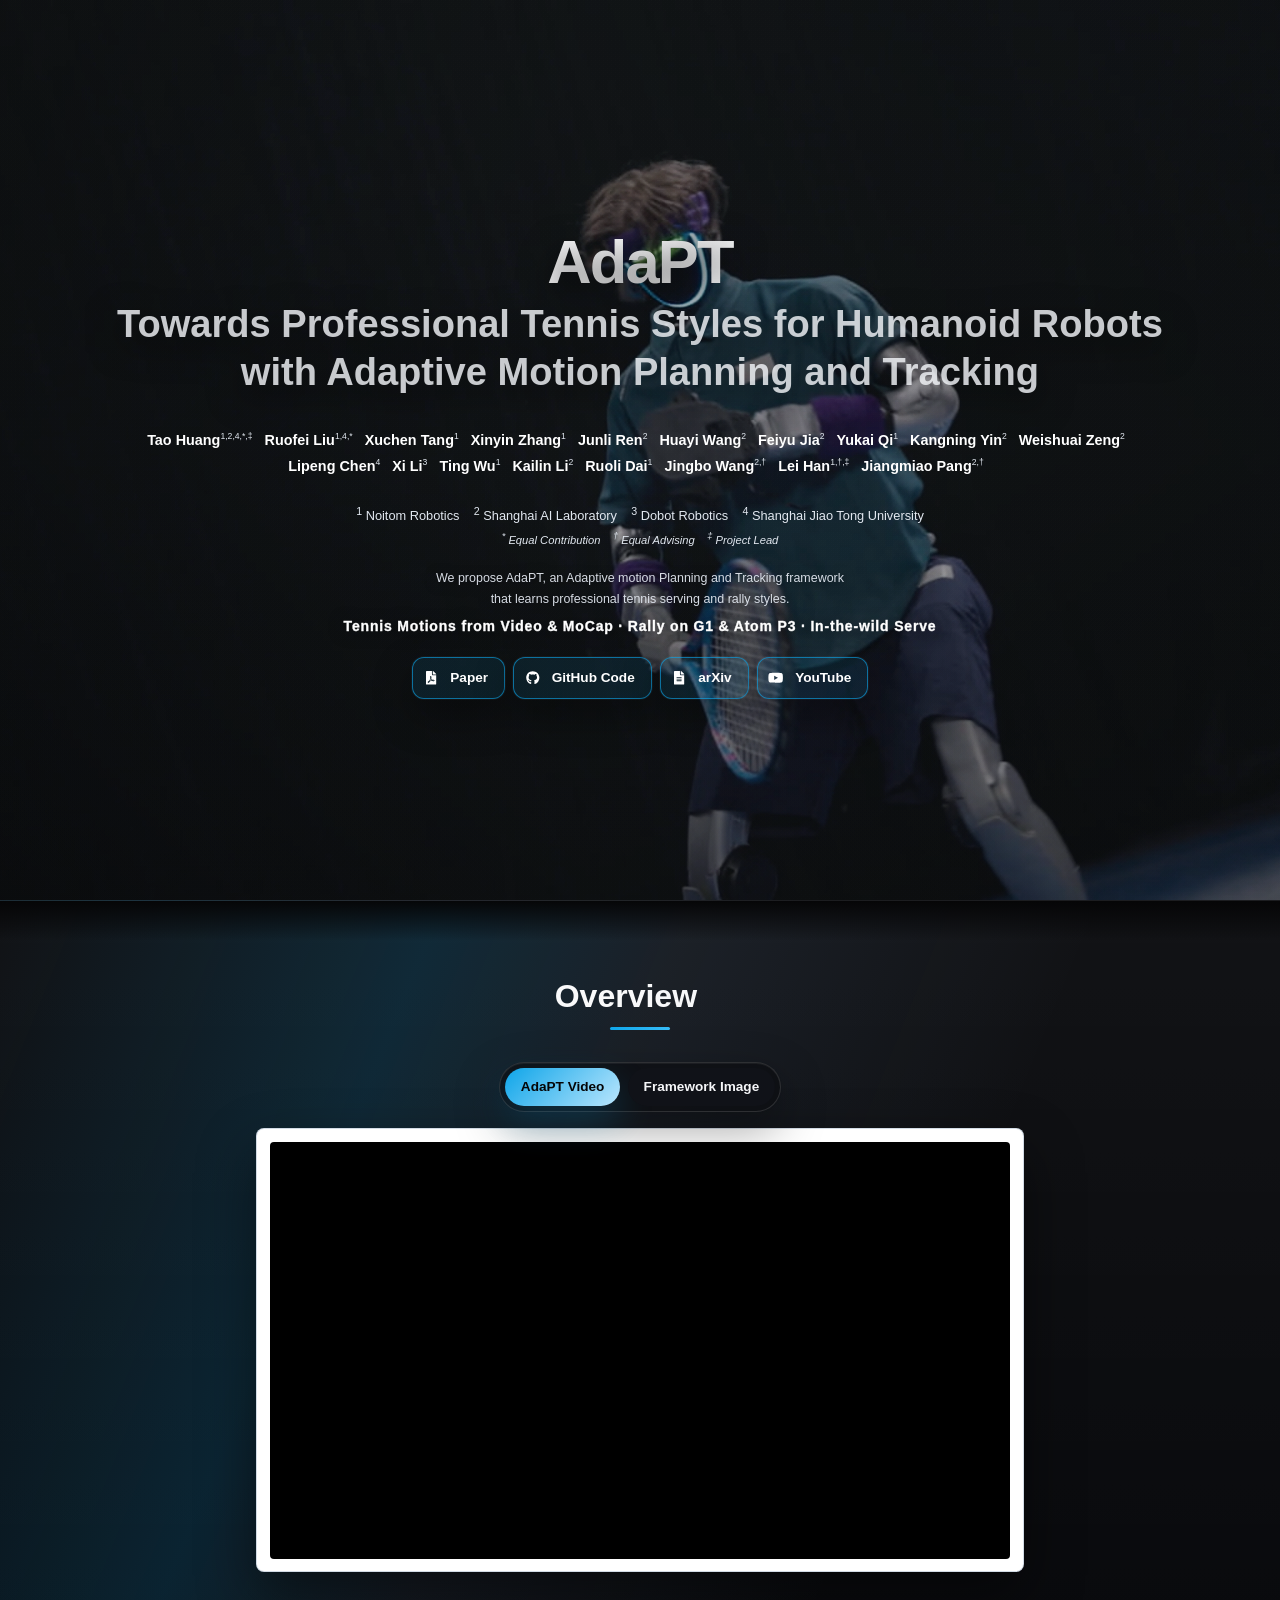
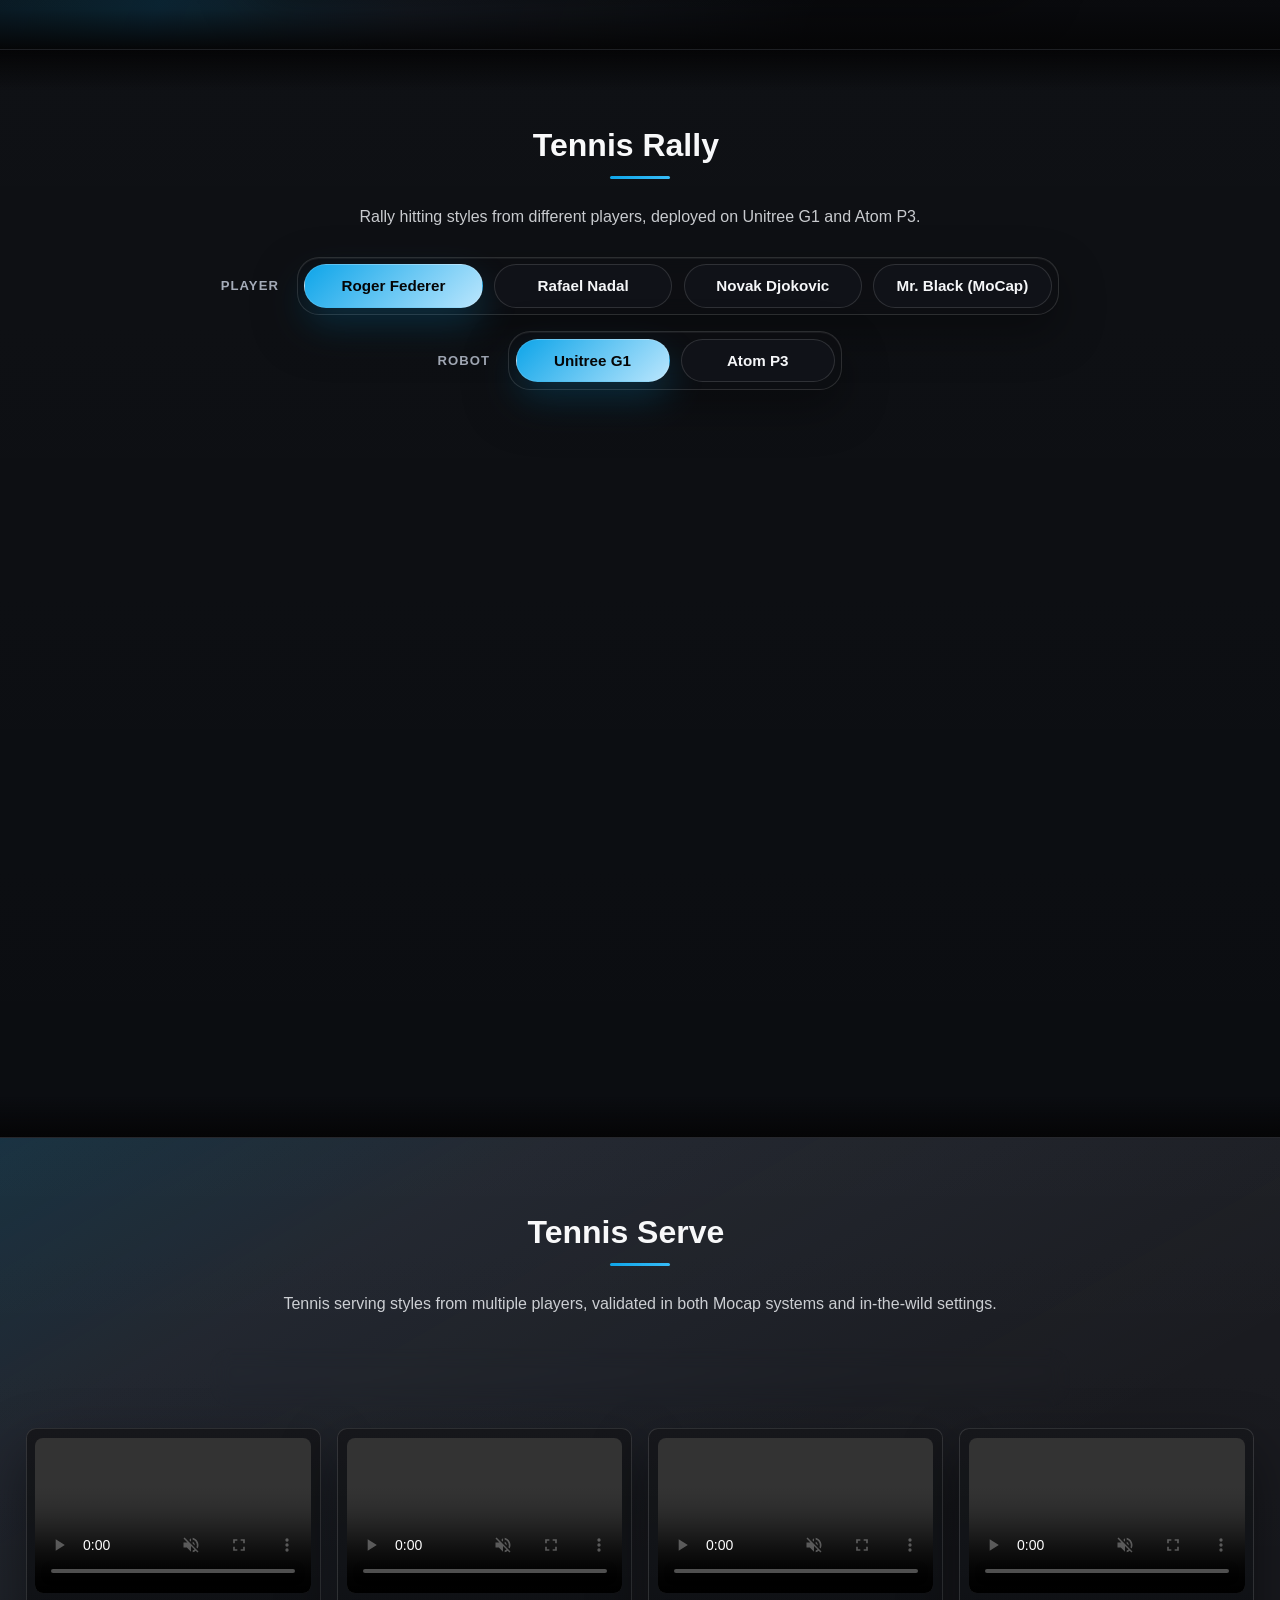
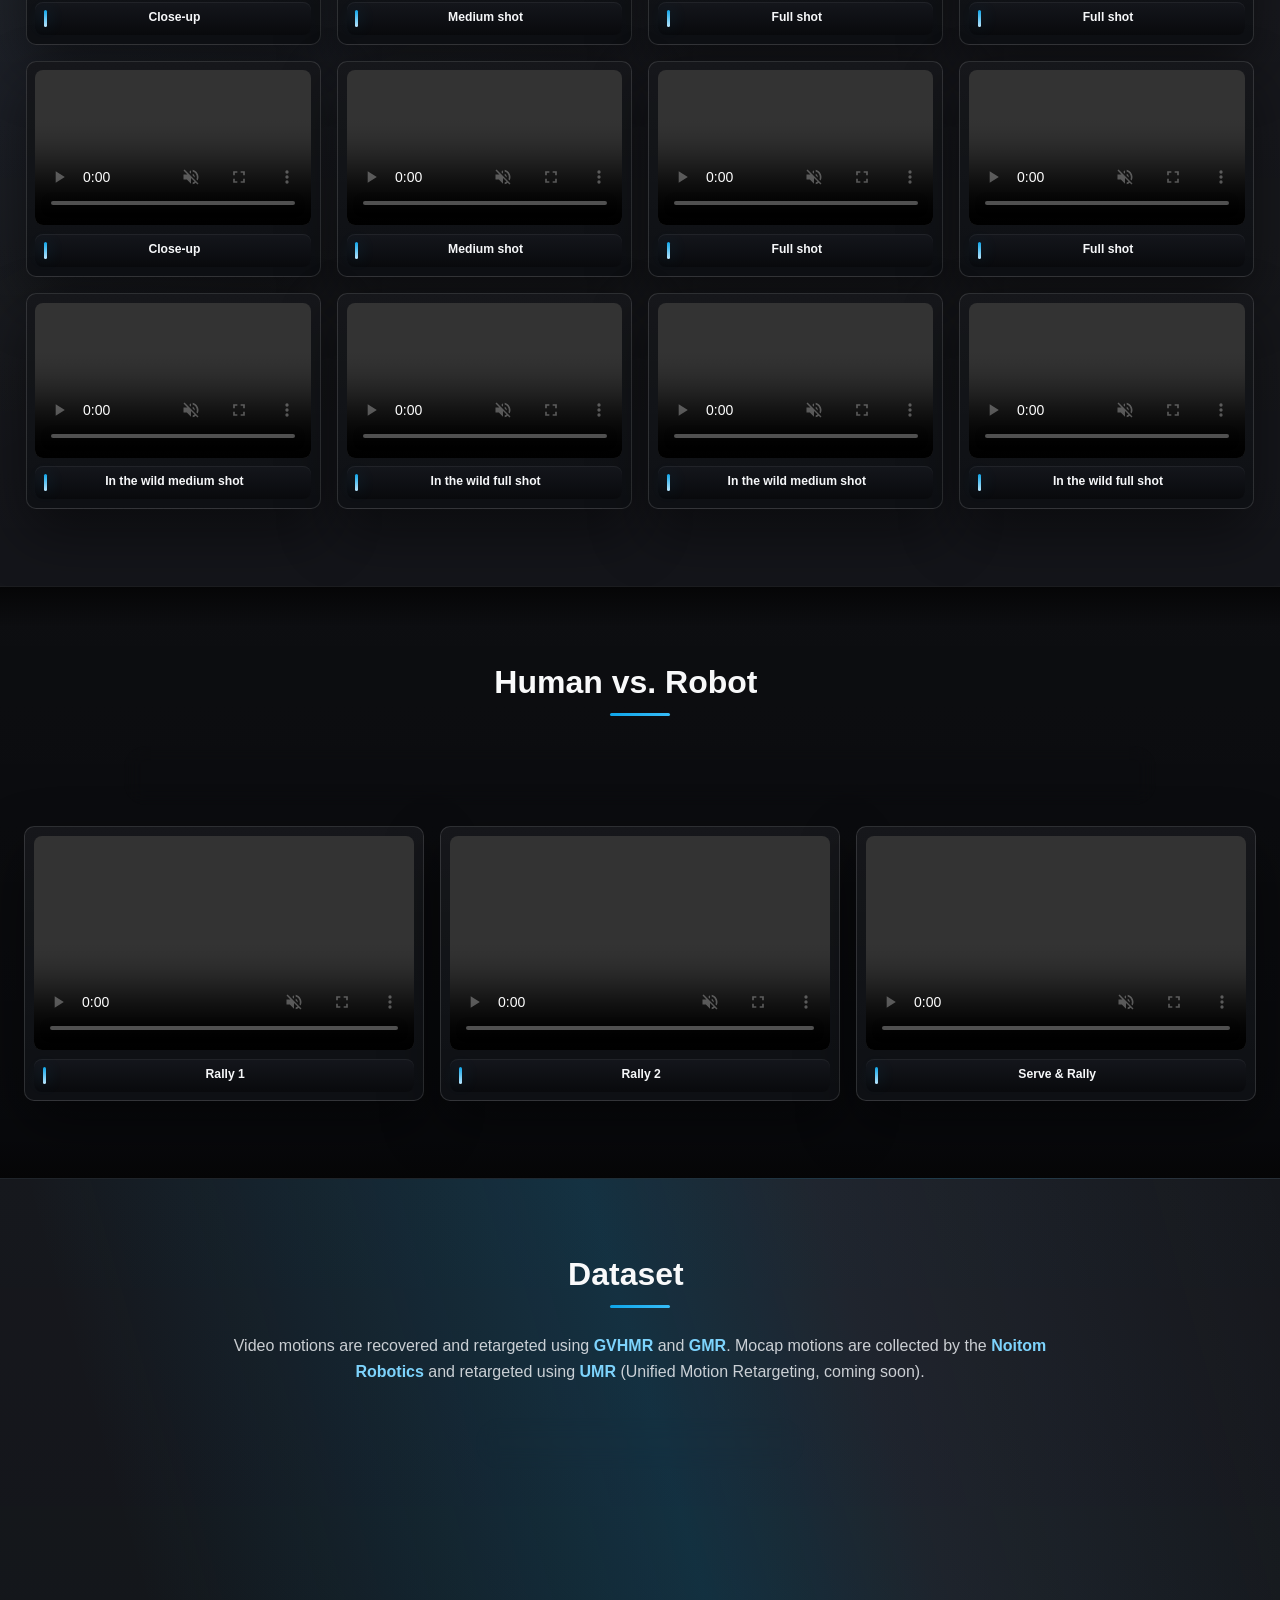
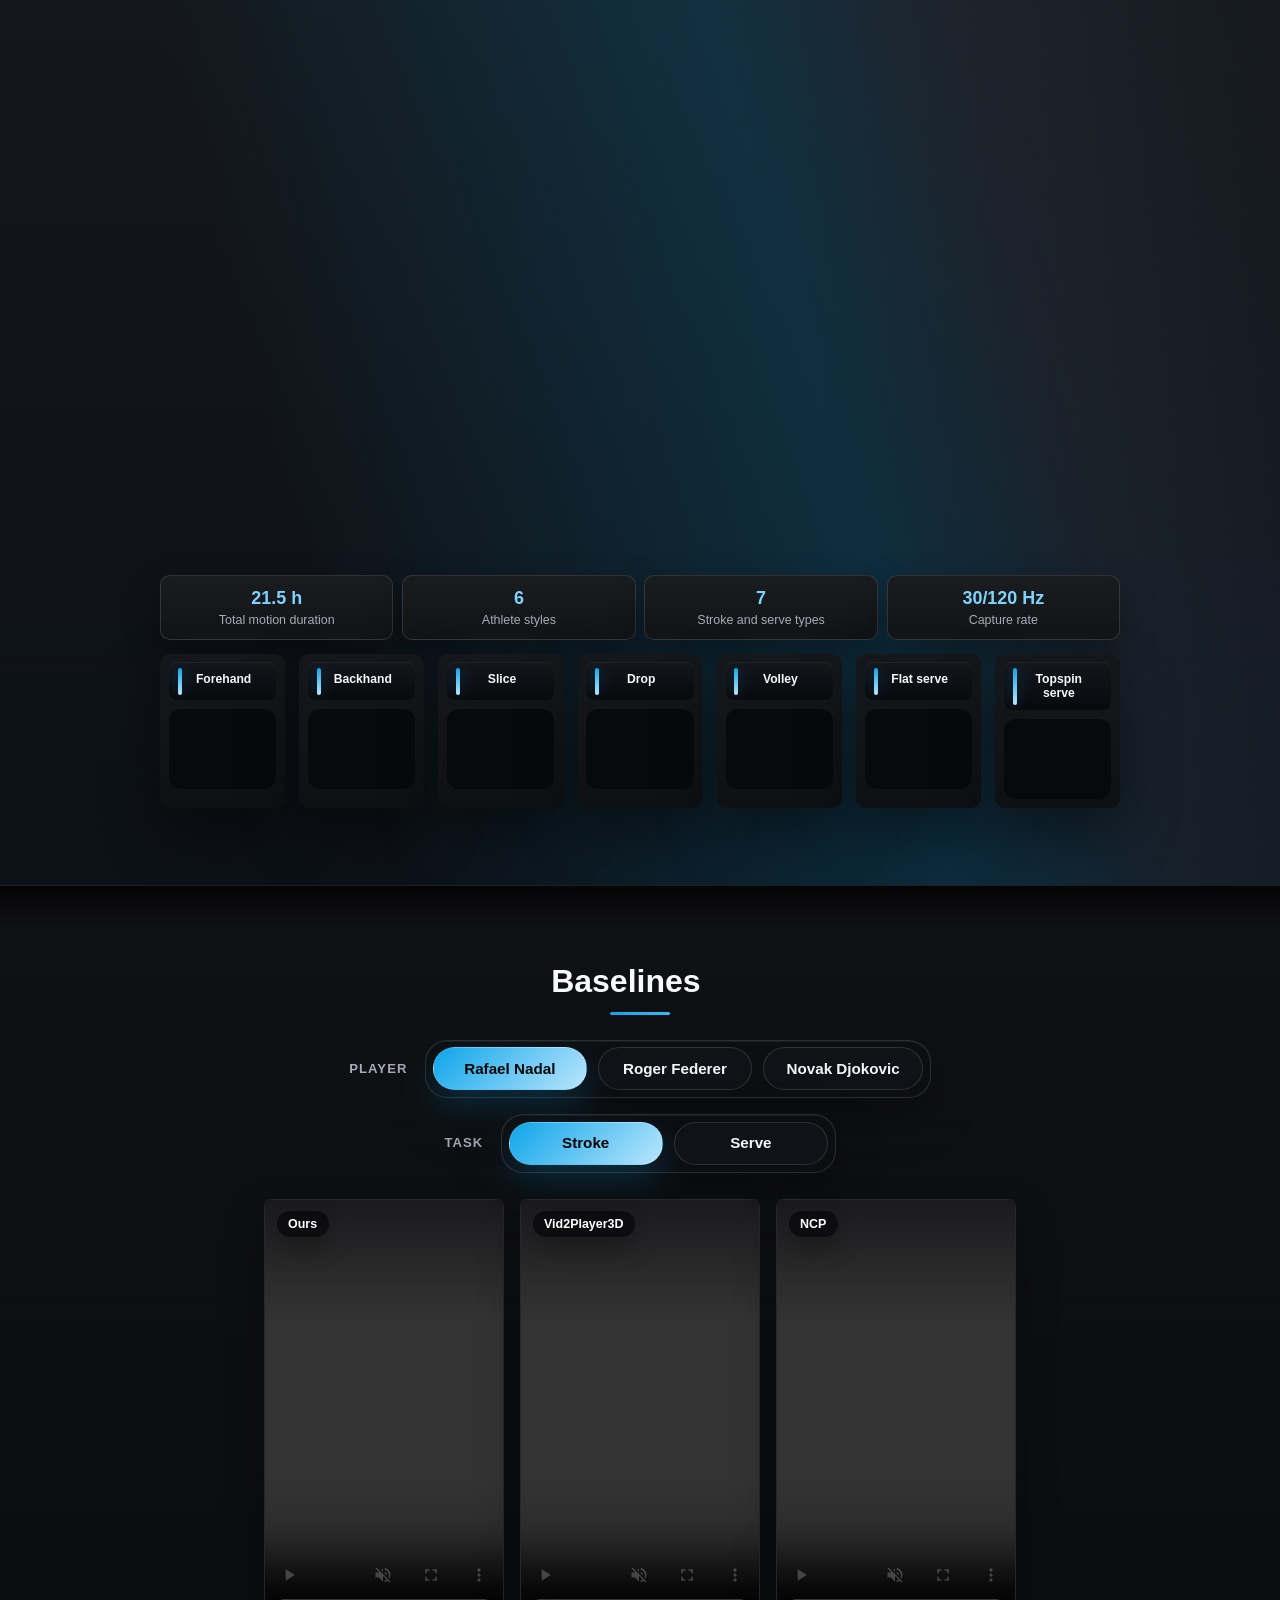
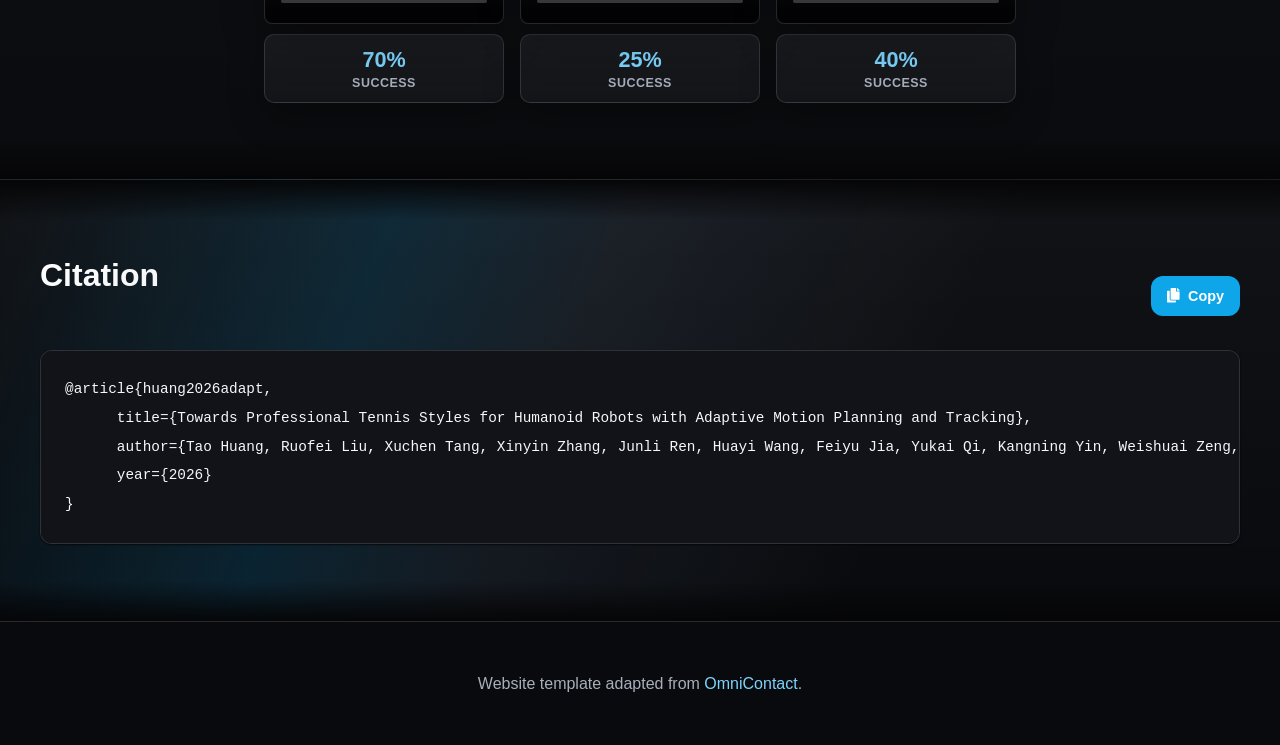
==== commit 16eb874f: "revise url" ====
--- a/index.html
+++ b/index.html
@@ -463,9 +463,10 @@
         if (source) {
           source.src = source.getAttribute('data-src');
           source.removeAttribute('data-src');
-          video.load();
         }
         video.muted = true;
+        video.preload = 'auto';
+        video.load();
         video.dataset.lazyActivated = '1';
       }
 
@@ -502,8 +503,8 @@
       }
 
       window.adaptLazyVideoTag = function(src) {
-        return '<video controls muted loop playsinline preload="none" data-lazy-video>' +
-          '<source data-src="' + escapeSrc(src) + '" type="video/mp4"></video>';
+        return '<video controls muted loop playsinline preload="auto" data-lazy-video>' +
+          '<source src="' + escapeSrc(src) + '" type="video/mp4"></video>';
       };
 
       window.adaptLazyVideos = {
@@ -511,6 +512,7 @@
           prune();
           var videos = (root || document).querySelectorAll('video[data-lazy-video]');
           if (!videos.length) return;
+          Array.prototype.forEach.call(videos, activate);
           if (!('IntersectionObserver' in window)) {
             Array.prototype.forEach.call(videos, playVideo);
             return;
@@ -519,6 +521,7 @@
           Array.prototype.forEach.call(videos, function(video) {
             observer.observe(video);
           });
+          syncPlayback();
         }
       };
     })();
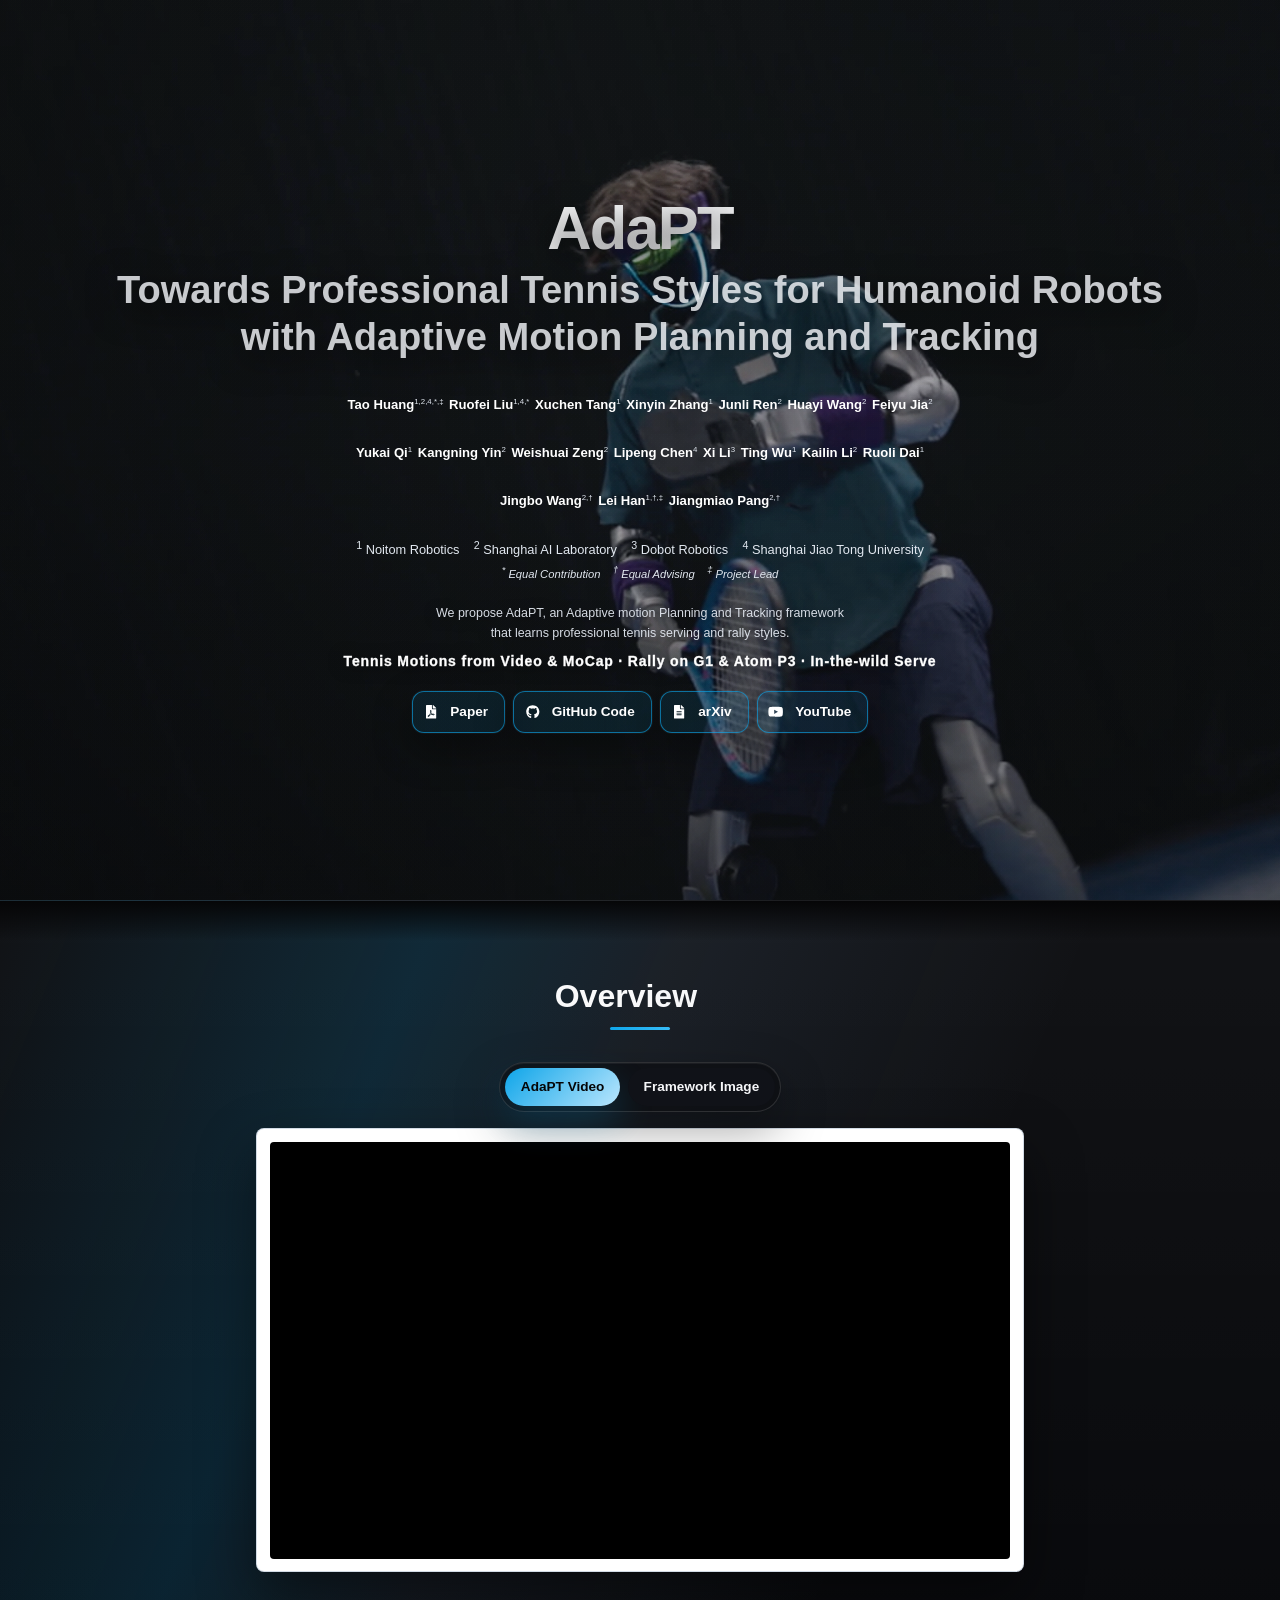
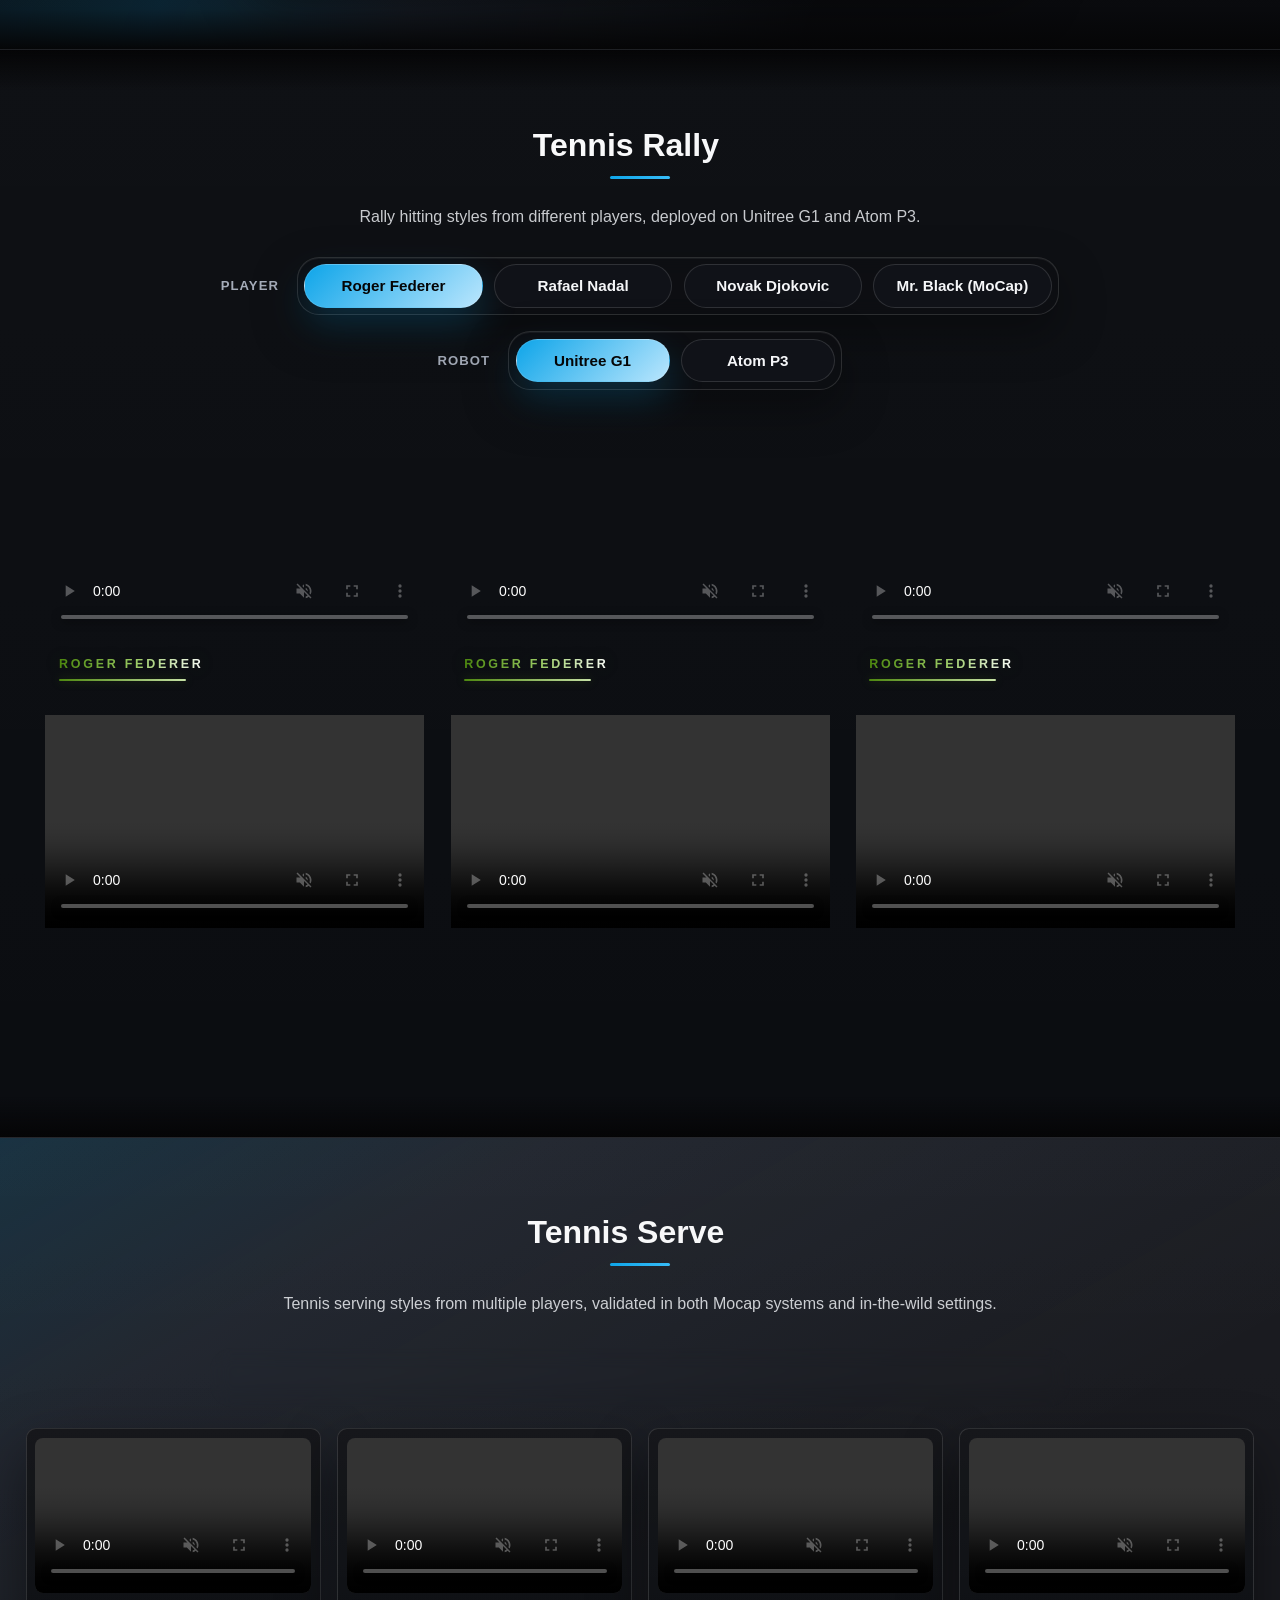
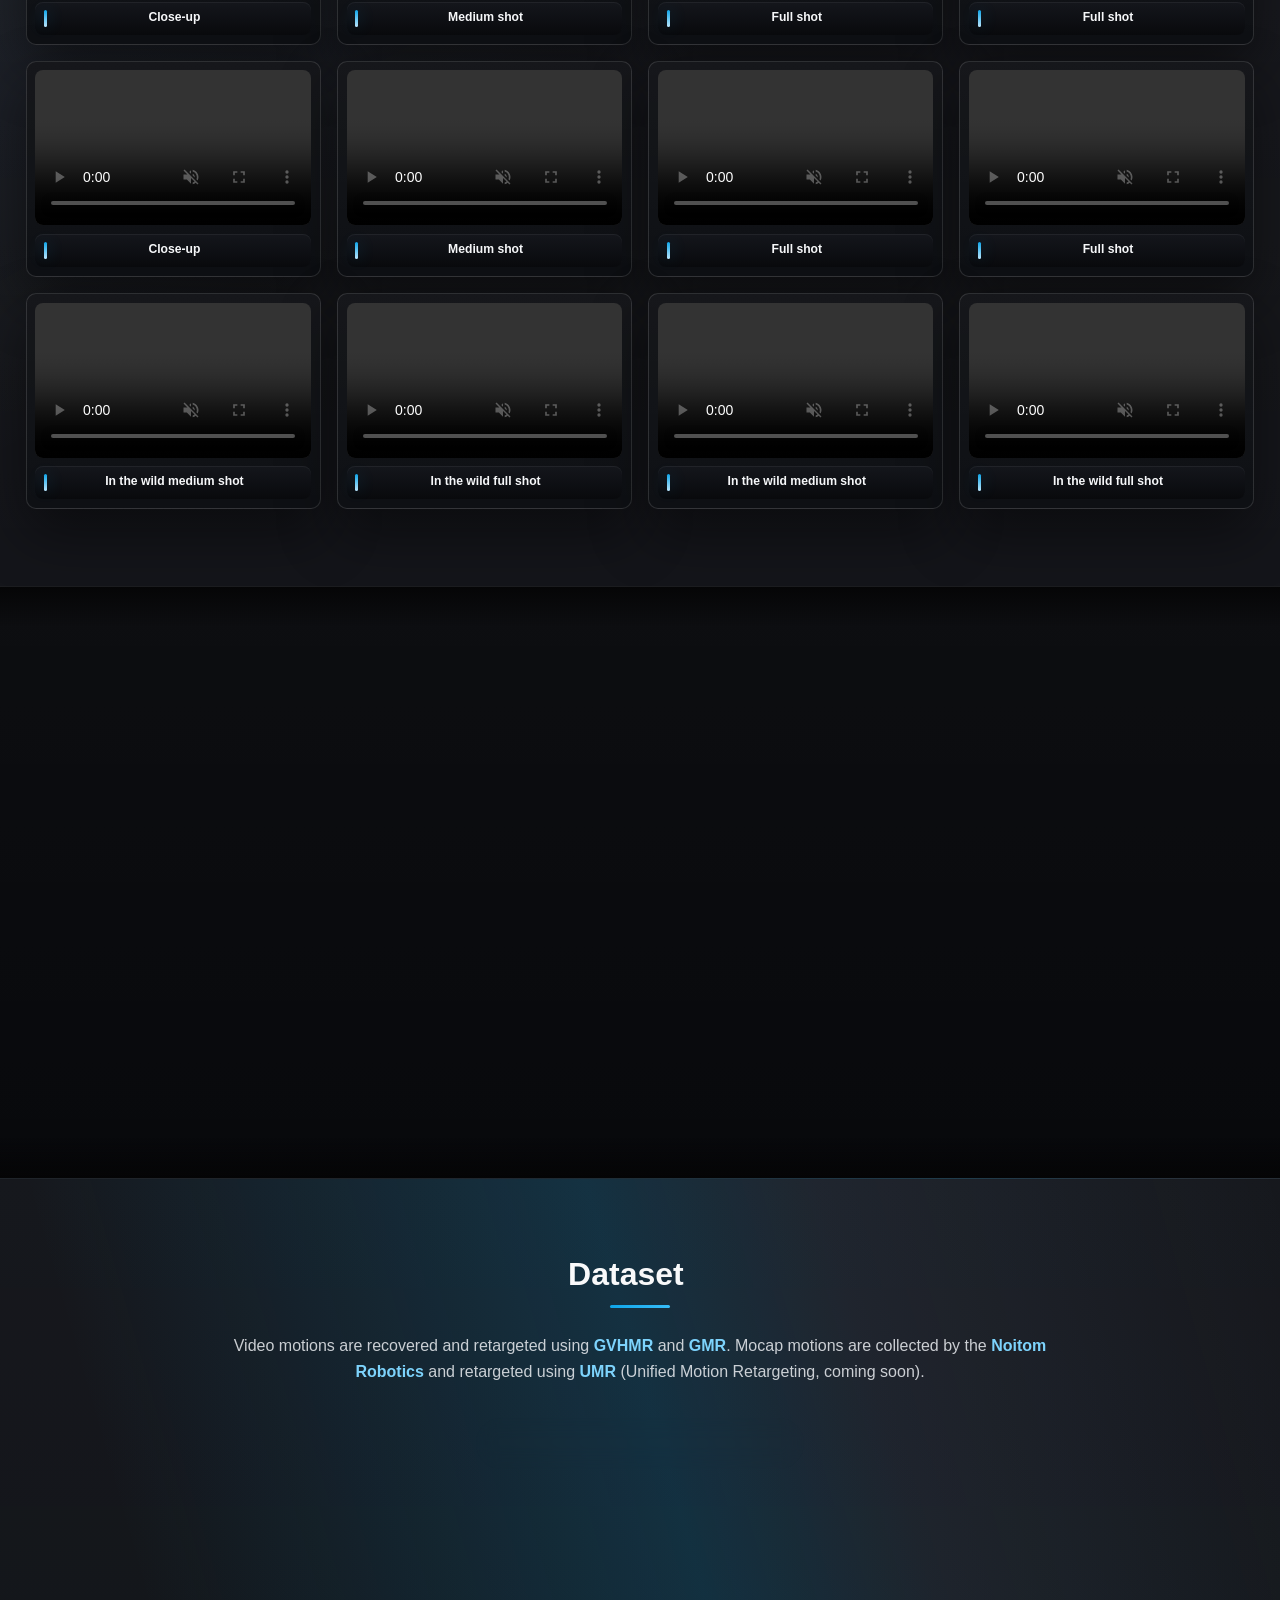
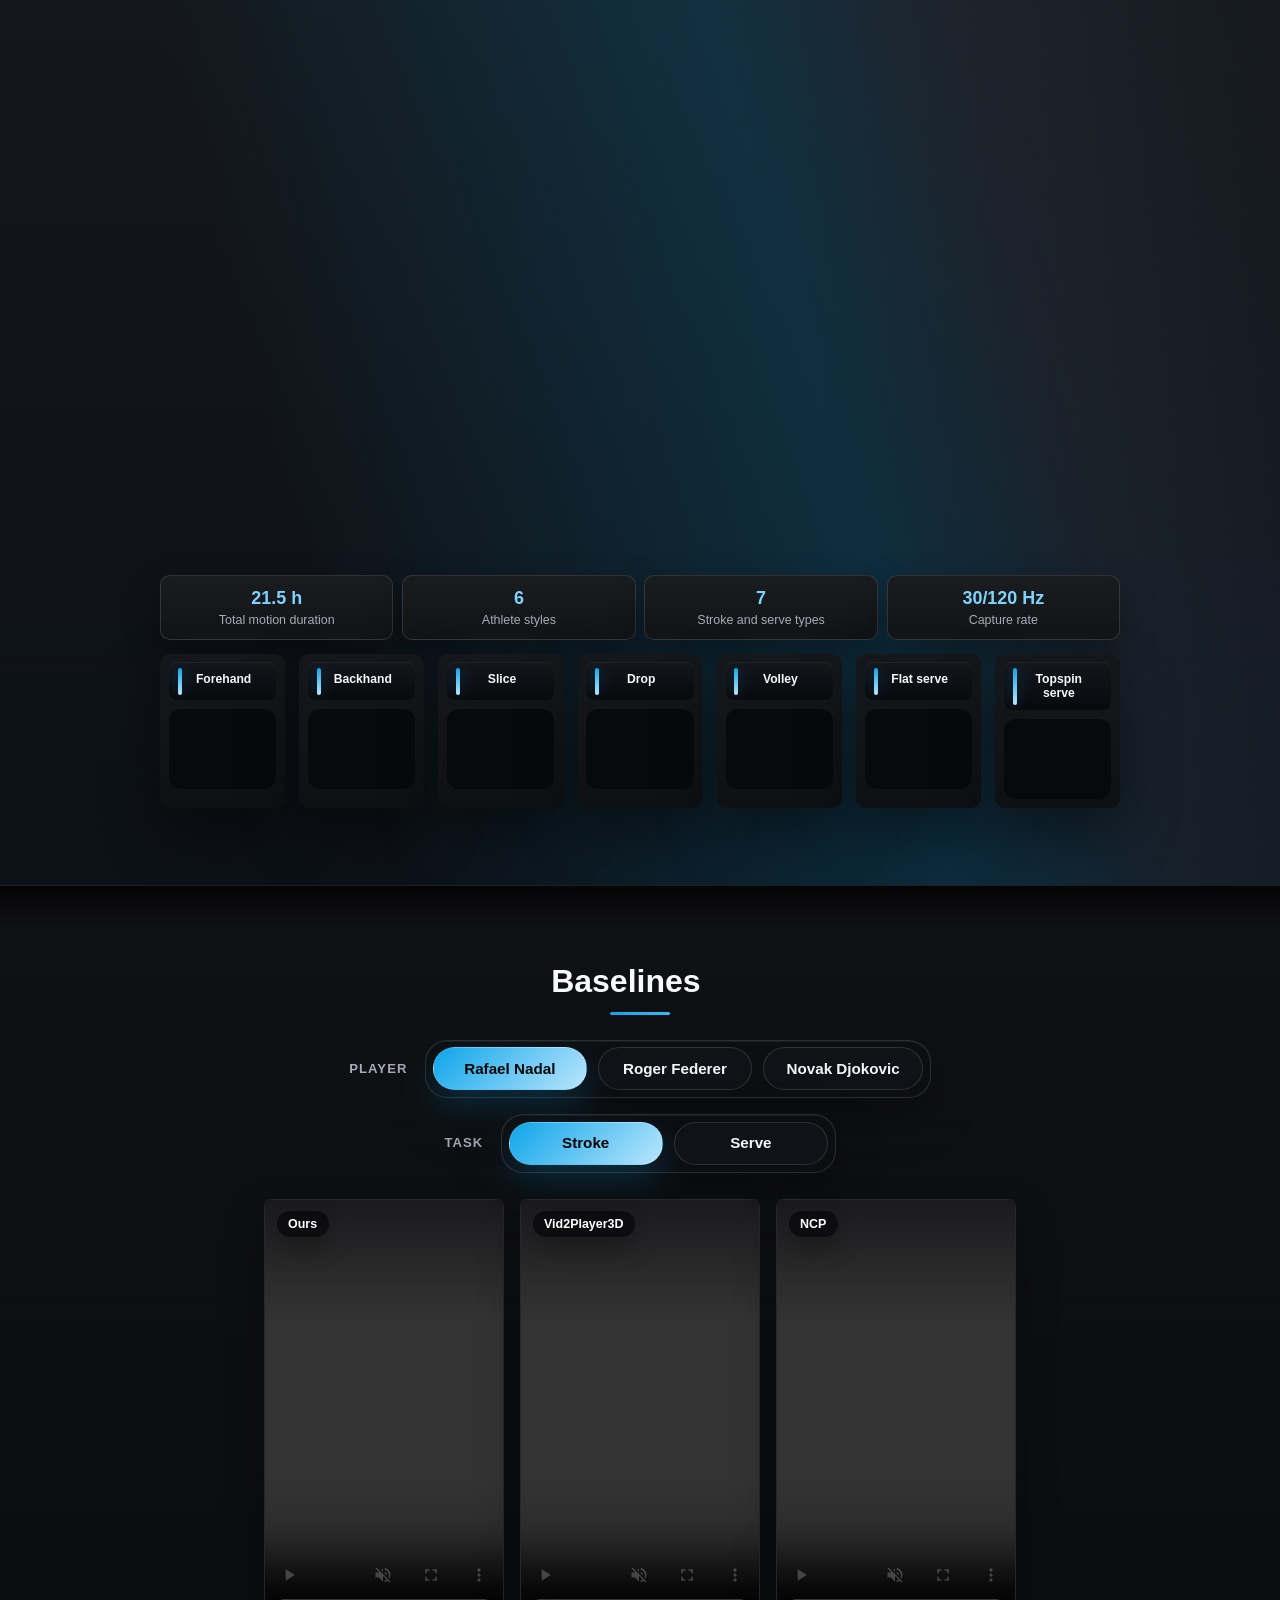
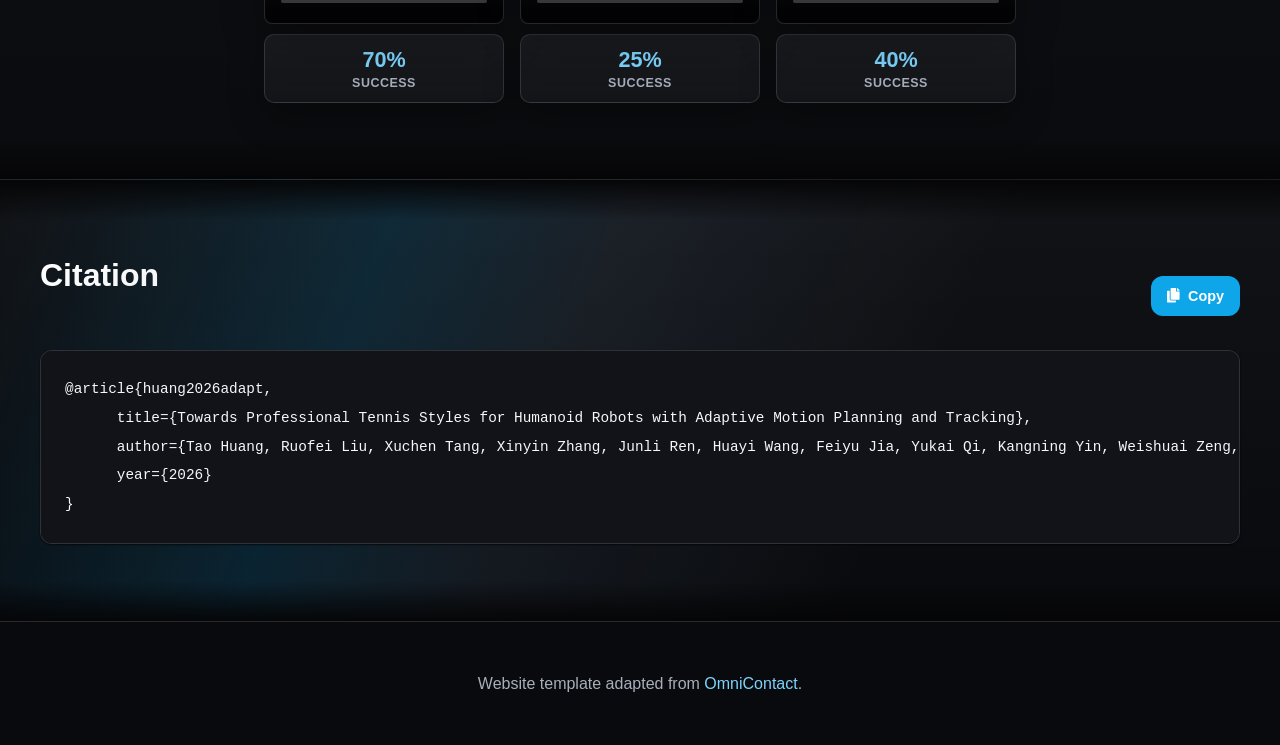
==== commit 2fc30809: "revise layout" ====
--- a/index.html
+++ b/index.html
@@ -162,24 +162,30 @@
                 <span class="title-sub">Towards Professional Tennis Styles for Humanoid Robots<br>with Adaptive Motion Planning and Tracking</span>
               </h1>
               <div class="publication-authors publication-authors--dense hero-stagger hero-stagger--2" aria-label="Authors">
-                <span class="author-block"><a href="https://taohuang13.github.io/" target="_blank" rel="noopener noreferrer">Tao Huang</a><sup>1,2,4,*,&Dagger;</sup></span>
-                <span class="author-block"><a href="https://github.com/lrf23" target="_blank" rel="noopener noreferrer">Ruofei Liu</a><sup>1,4,*</sup></span>
-                <span class="author-block"><a href="https://github.com/tangxch" target="_blank" rel="noopener noreferrer">Xuchen Tang</a><sup>1</sup></span>
-                <span class="author-block"><a href="https://github.com/audu-123" target="_blank" rel="noopener noreferrer">Xinyin Zhang</a><sup>1</sup></span>
-                <span class="author-block"><a href="https://renjunli99.github.io/" target="_blank" rel="noopener noreferrer">Junli Ren</a><sup>2</sup></span>
-                <span class="author-block"><a href="https://why618188.github.io/" target="_blank" rel="noopener noreferrer">Huayi Wang</a><sup>2</sup></span>
-                <span class="author-block"><a href="https://trap-1.github.io/" target="_blank" rel="noopener noreferrer">Feiyu Jia</a><sup>2</sup></span>
-                <span class="author-block"><a href="https://www.linkedin.com/in/yukaiqi" target="_blank" rel="noopener noreferrer">Yukai Qi</a><sup>1</sup></span>
-                <span class="author-block"><a href="https://yinkangning0124.github.io/" target="_blank" rel="noopener noreferrer">Kangning Yin</a><sup>2</sup></span>
-                <span class="author-block"><a href="https://zengweishuai.github.io/" target="_blank" rel="noopener noreferrer">Weishuai Zeng</a><sup>2</sup></span>
-                <span class="author-block"><a href="https://lipeng-chen.github.io/" target="_blank" rel="noopener noreferrer">Lipeng Chen</a><sup>4</sup></span>
-                <span class="author-block"><a href="">Xi Li</a><sup>3</sup></span>
-                <span class="author-block"><a href="">Ting Wu</a><sup>1</sup></span>
-                <span class="author-block"><a href="https://kailinli.top/" target="_blank" rel="noopener noreferrer">Kailin Li</a><sup>2</sup></span>
-                <span class="author-block"><a href="https://cn.linkedin.com/in/tristan-ruoli-dai-b2369330" target="_blank" rel="noopener noreferrer">Ruoli Dai</a><sup>1</sup></span>
-                <span class="author-block"><a href="https://wangjingbo1219.github.io/" target="_blank" rel="noopener noreferrer">Jingbo Wang</a><sup>2,&dagger;</sup></span>
-                <span class="author-block"><a href="https://leihan.org/" target="_blank" rel="noopener noreferrer">Lei Han</a><sup>1,&dagger;,&Dagger;</sup></span>
-                <span class="author-block"><a href="https://oceanpang.github.io/" target="_blank" rel="noopener noreferrer">Jiangmiao Pang</a><sup>2,&dagger;</sup></span>
+                <span class="author-block-row">
+                  <span class="author-block"><a href="https://taohuang13.github.io/" target="_blank" rel="noopener noreferrer">Tao Huang</a><sup>1,2,4,*,&Dagger;</sup></span>
+                  <span class="author-block"><a href="https://github.com/lrf23" target="_blank" rel="noopener noreferrer">Ruofei Liu</a><sup>1,4,*</sup></span>
+                  <span class="author-block"><a href="https://github.com/tangxch" target="_blank" rel="noopener noreferrer">Xuchen Tang</a><sup>1</sup></span>
+                  <span class="author-block"><a href="https://github.com/audu-123" target="_blank" rel="noopener noreferrer">Xinyin Zhang</a><sup>1</sup></span>
+                  <span class="author-block"><a href="https://renjunli99.github.io/" target="_blank" rel="noopener noreferrer">Junli Ren</a><sup>2</sup></span>
+                  <span class="author-block"><a href="https://why618188.github.io/" target="_blank" rel="noopener noreferrer">Huayi Wang</a><sup>2</sup></span>
+                  <span class="author-block"><a href="https://trap-1.github.io/" target="_blank" rel="noopener noreferrer">Feiyu Jia</a><sup>2</sup></span>
+                </span><br class="author-block-row-break">
+                <span class="author-block-row">
+                  <span class="author-block"><a href="https://www.linkedin.com/in/yukaiqi" target="_blank" rel="noopener noreferrer">Yukai Qi</a><sup>1</sup></span>
+                  <span class="author-block"><a href="https://yinkangning0124.github.io/" target="_blank" rel="noopener noreferrer">Kangning Yin</a><sup>2</sup></span>
+                  <span class="author-block"><a href="https://zengweishuai.github.io/" target="_blank" rel="noopener noreferrer">Weishuai Zeng</a><sup>2</sup></span>
+                  <span class="author-block"><a href="https://lipeng-chen.github.io/" target="_blank" rel="noopener noreferrer">Lipeng Chen</a><sup>4</sup></span>
+                  <span class="author-block"><a href="">Xi Li</a><sup>3</sup></span>
+                  <span class="author-block"><a href="">Ting Wu</a><sup>1</sup></span>
+                  <span class="author-block"><a href="https://kailinli.top/" target="_blank" rel="noopener noreferrer">Kailin Li</a><sup>2</sup></span>
+                  <span class="author-block"><a href="https://cn.linkedin.com/in/tristan-ruoli-dai-b2369330" target="_blank" rel="noopener noreferrer">Ruoli Dai</a><sup>1</sup></span>
+                </span><br class="author-block-row-break">
+                <span class="author-block-row">
+                  <span class="author-block"><a href="https://wangjingbo1219.github.io/" target="_blank" rel="noopener noreferrer">Jingbo Wang</a><sup>2,&dagger;</sup></span>
+                  <span class="author-block"><a href="https://leihan.org/" target="_blank" rel="noopener noreferrer">Lei Han</a><sup>1,&dagger;,&Dagger;</sup></span>
+                  <span class="author-block"><a href="https://oceanpang.github.io/" target="_blank" rel="noopener noreferrer">Jiangmiao Pang</a><sup>2,&dagger;</sup></span>
+                </span>
               </div>
               <div class="affiliations-wrap hero-stagger hero-stagger--3">
                 <button type="button" class="affiliations-toggle" aria-expanded="false" aria-controls="affiliations-body">
--- a/static/css/index.css
+++ b/static/css/index.css
@@ -527,6 +527,45 @@
   font-size: 0.6em;
 }
 
+.author-block-row {
+  display: flex;
+  flex-wrap: nowrap;
+  align-items: baseline;
+  justify-content: center;
+  width: 100%;
+  max-width: 100%;
+  gap: 0 0.35rem;
+  vertical-align: baseline;
+}
+
+.author-block-row .author-block {
+  margin-right: 0;
+  flex: 0 0 auto;
+}
+
+.author-block-row .author-block:last-child {
+  margin-right: 0;
+}
+
+.publication-authors--dense .author-block-row {
+  font-size: clamp(0.82rem, 0.95vw, 1.35rem);
+}
+
+@media screen and (max-width: 768px) {
+  .publication-authors--dense .author-block-row {
+    font-size: 0.76rem !important;
+    gap: 0 0.25rem;
+  }
+}
+
+.author-block-row-break {
+  display: block;
+  width: 100%;
+  height: 0;
+  margin: 0;
+  border: 0;
+}
+
 .publication-banner img {
   border-radius: var(--border-radius-lg);
   box-shadow: var(--shadow-lg);
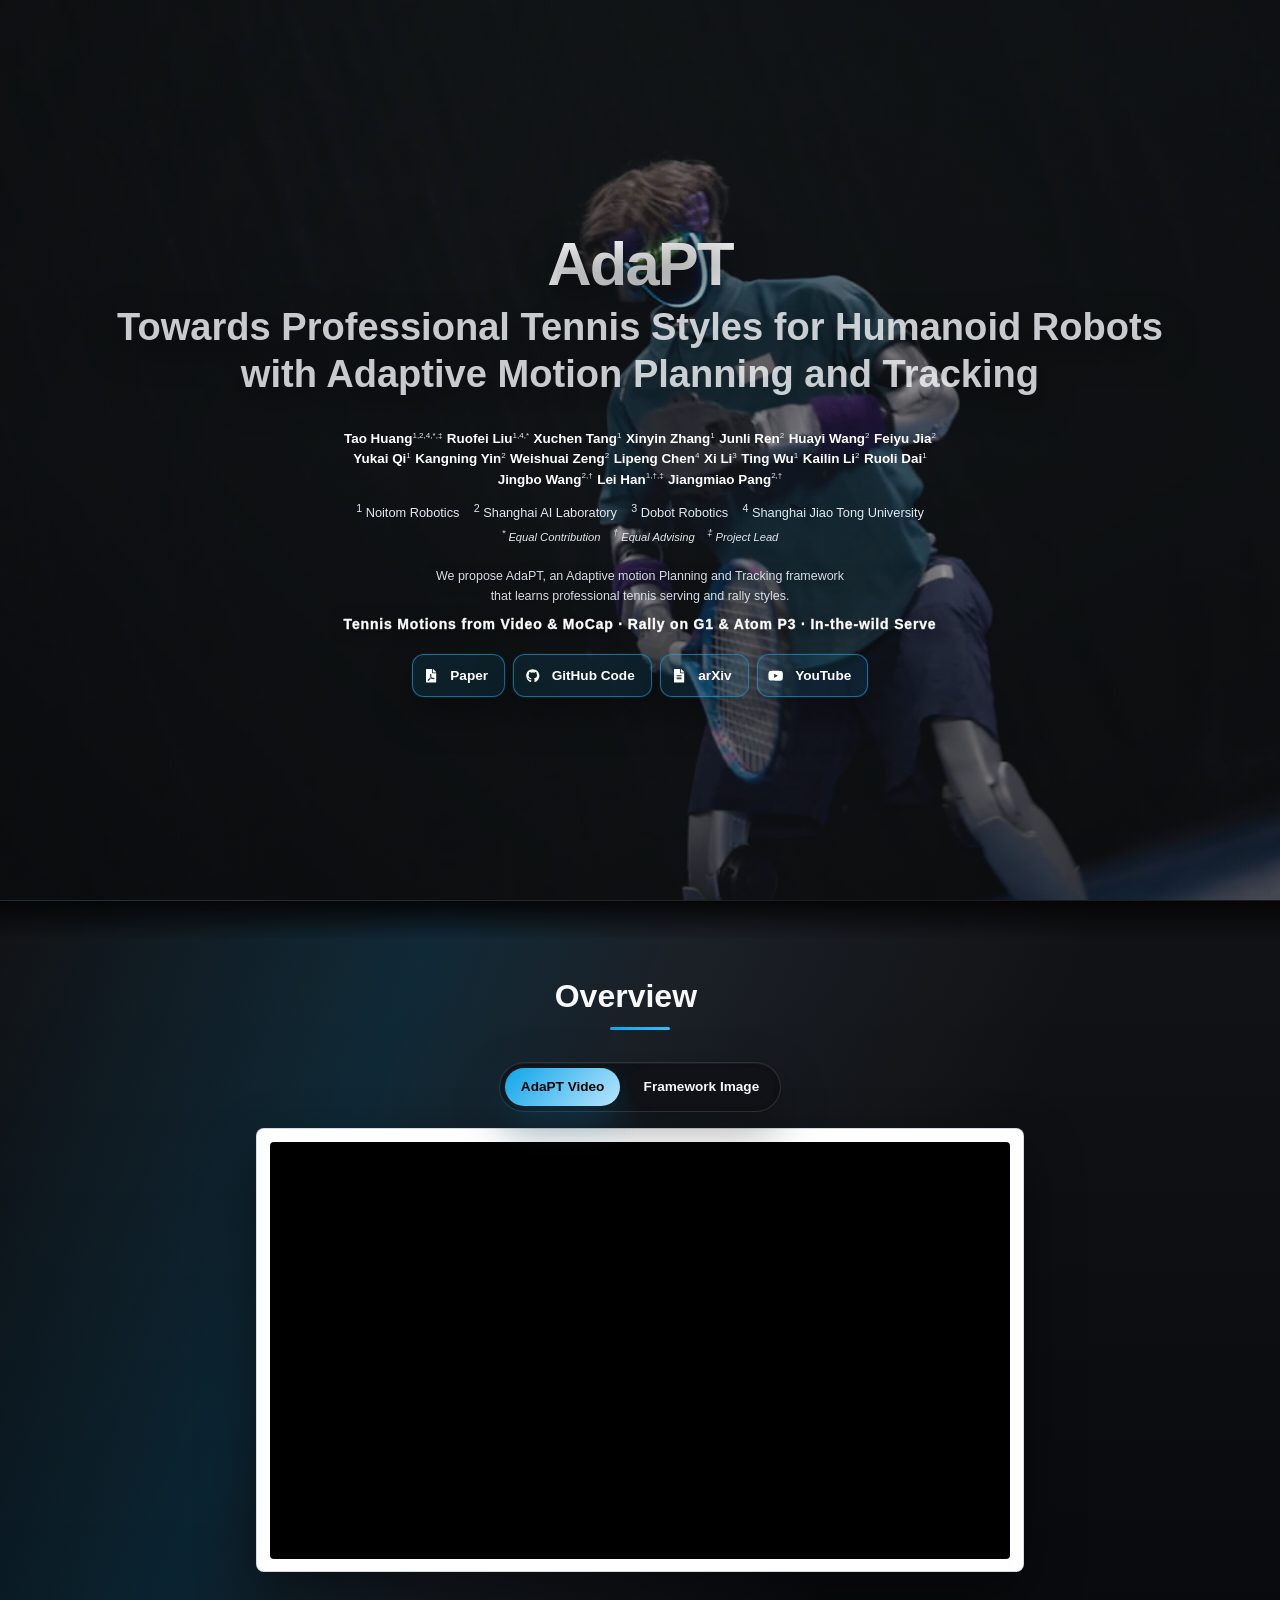
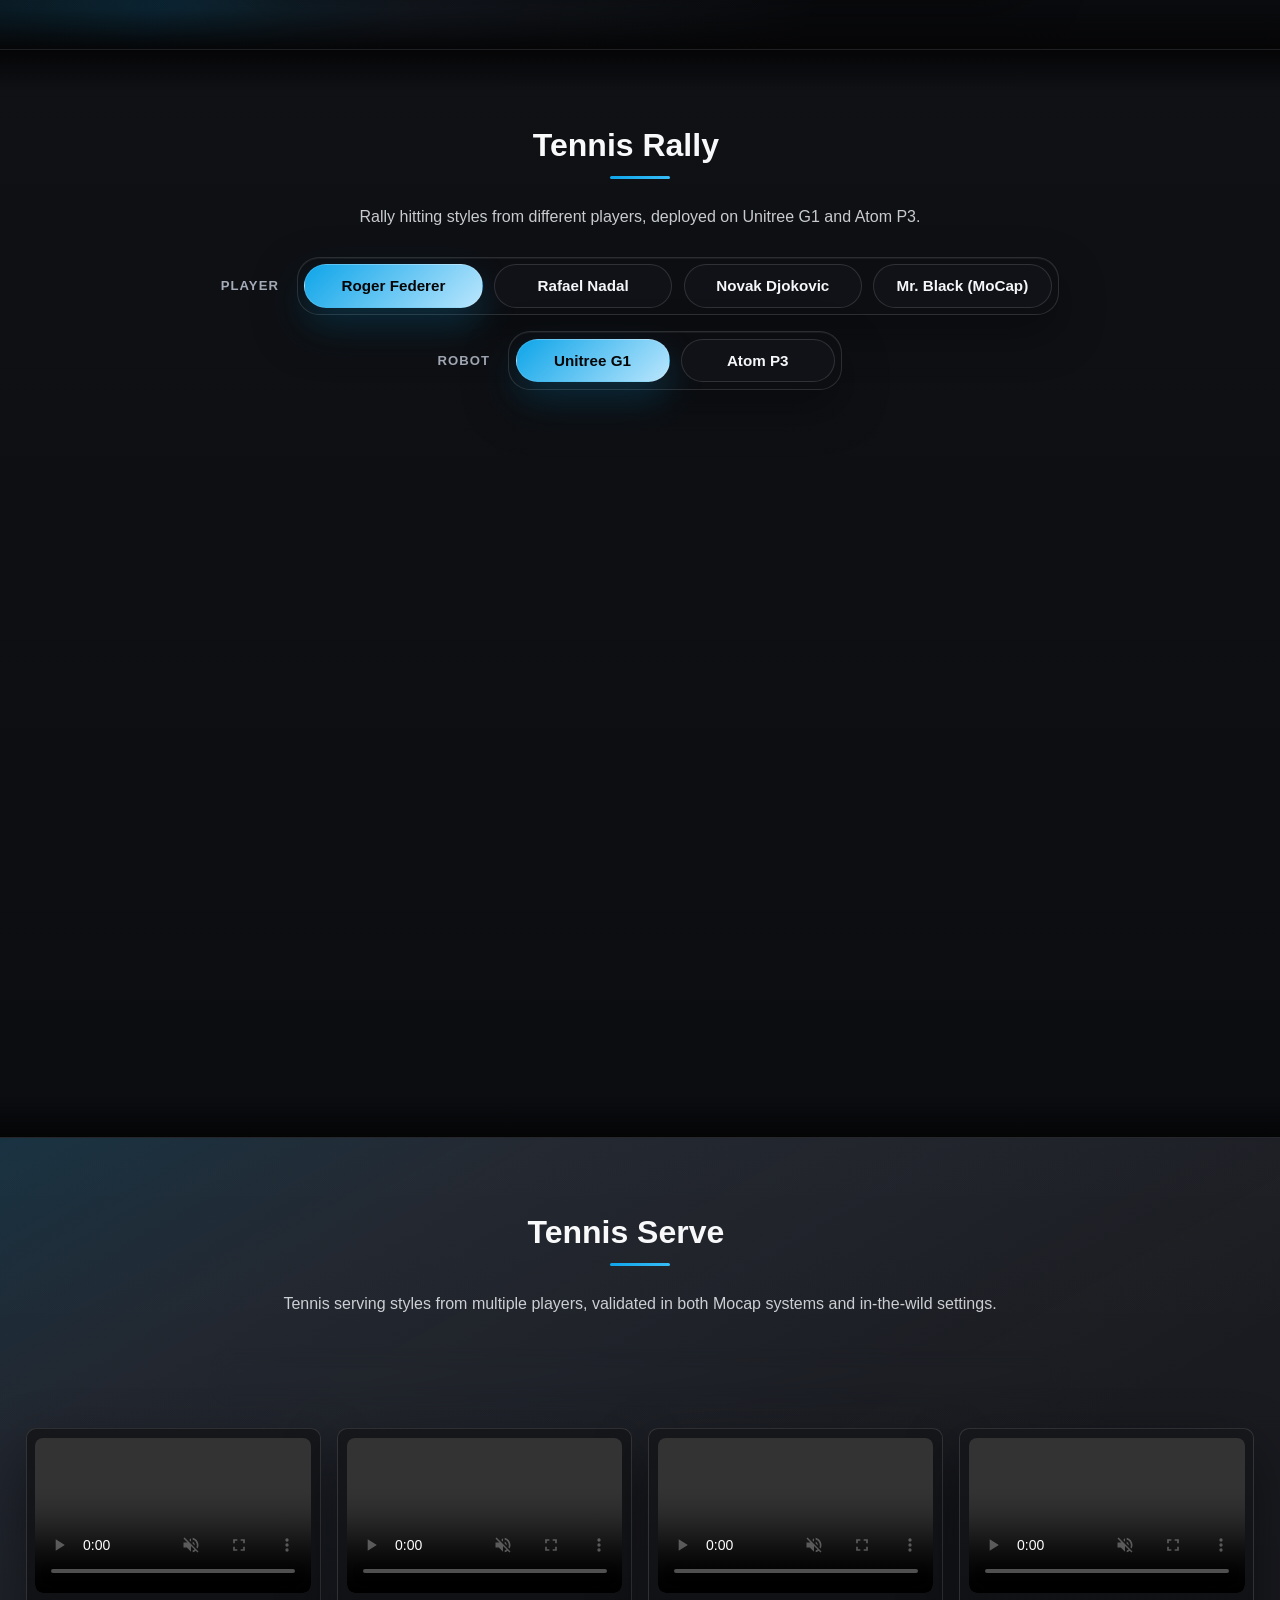
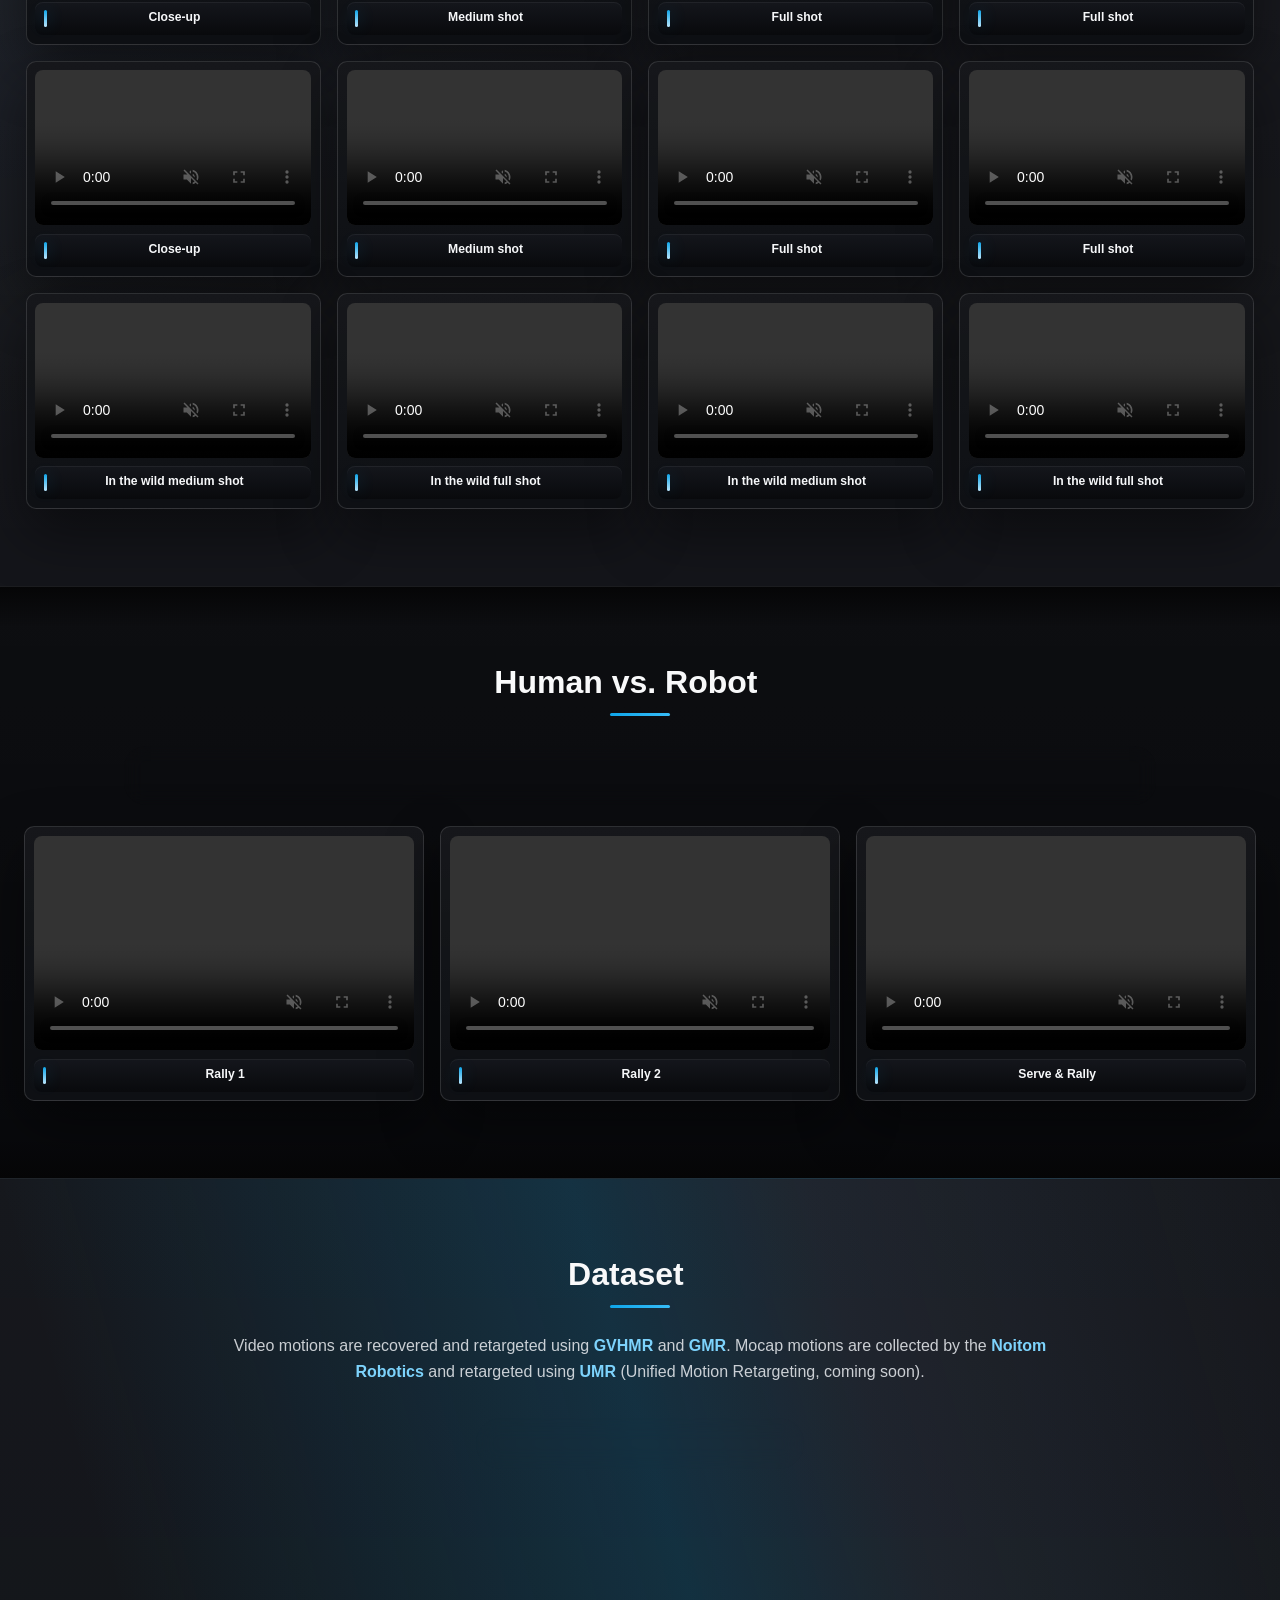
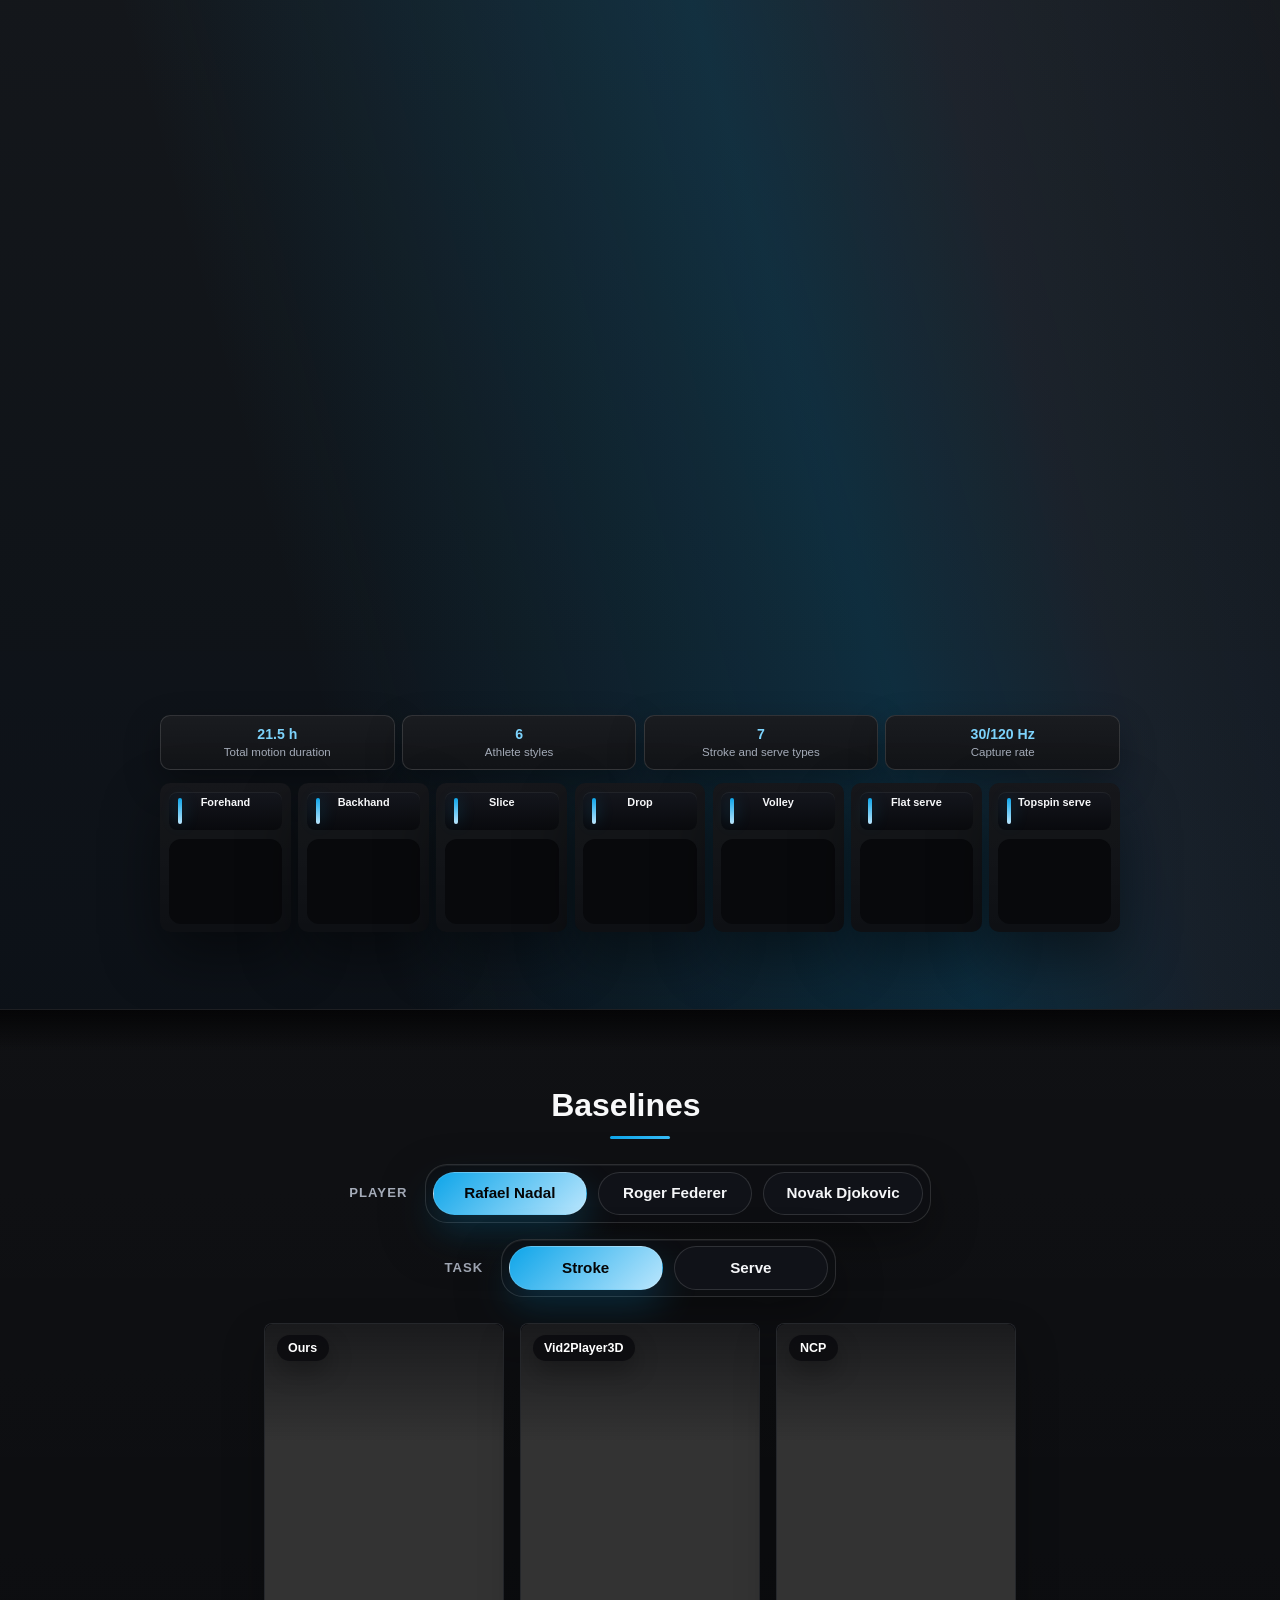
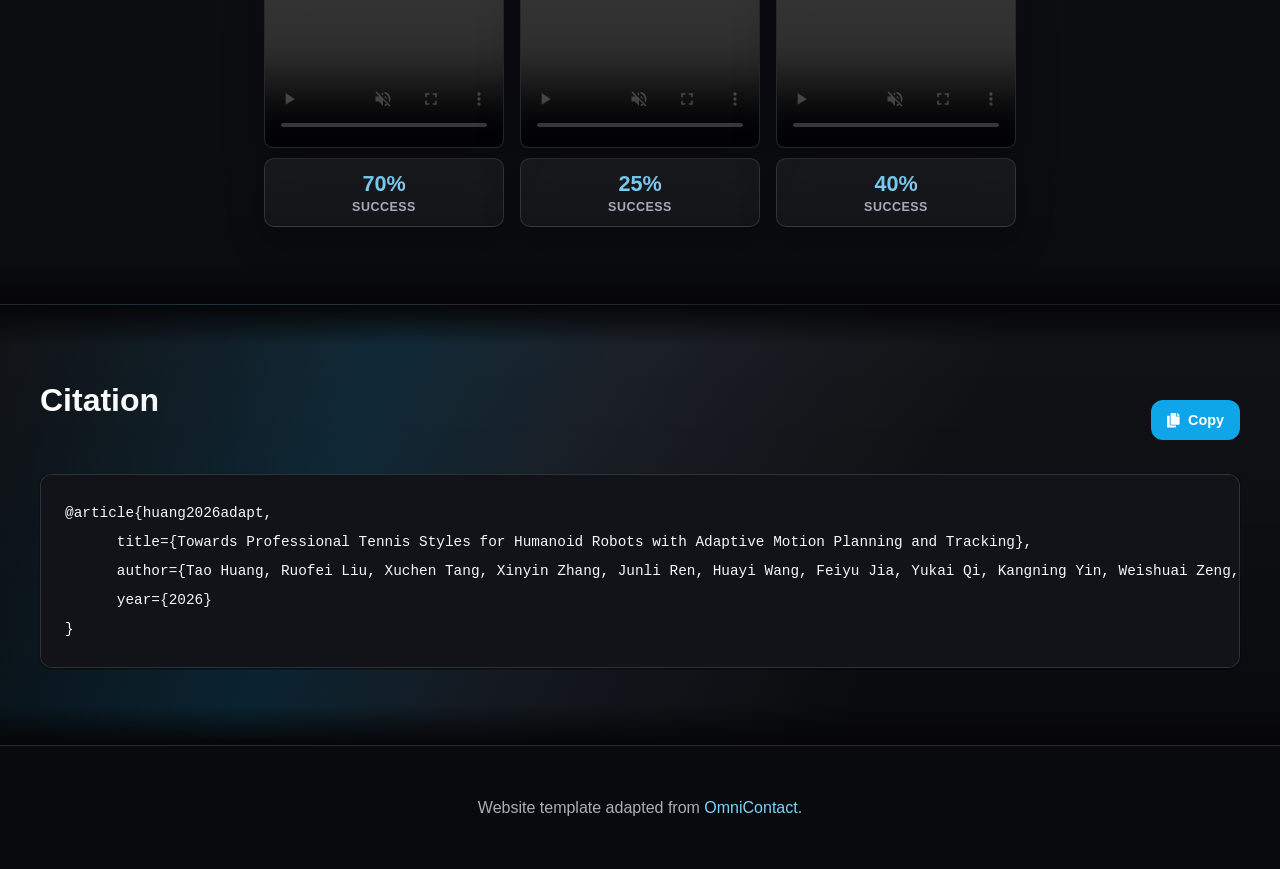
==== commit 6f5d129f: "add video" ====
--- a/index.html
+++ b/index.html
@@ -215,7 +215,7 @@
                 <span class="link-block"><a href="static/docs/AdaPT_Arxiv.pdf" class="external-link button is-normal is-rounded is-dark" target="_blank" rel="noopener noreferrer"><span class="icon"><i class="fas fa-file-pdf"></i></span><span>Paper</span></a></span>
                 <span class="link-block"><a href="https://github.com/noitom-robotics/AdaPT" class="external-link button is-normal is-rounded is-dark" target="_blank" rel="noopener noreferrer"><span class="icon"><i class="fab fa-github"></i></span><span>GitHub Code</span></a></span>
                 <span class="link-block"><a href="" class="external-link button is-normal is-rounded is-dark" target="_blank" rel="noopener noreferrer"><span class="icon"><i class="fas fa-file-alt"></i></span><span>arXiv</span></a></span>
-                <span class="link-block"><a href="" target="_blank" rel="noopener noreferrer" class="external-link button is-normal is-rounded is-dark"><span class="icon"><i class="fab fa-youtube"></i></span><span>YouTube</span></a></span>
+                <span class="link-block"><a href="https://www.youtube.com/watch?v=Umpile9-CqI" target="_blank" rel="noopener noreferrer" class="external-link button is-normal is-rounded is-dark"><span class="icon"><i class="fab fa-youtube"></i></span><span>YouTube</span></a></span>
               </div>
             </div>
           </div>
@@ -235,7 +235,7 @@
             <div class="overview-tab-panel overview-tab-panel--video" data-overview-panel="video" aria-hidden="false">
               <figure class="overview-video-figure">
                 <iframe
-                  src=""
+                  src="https://www.youtube.com/watch?v=Umpile9-CqI"
                   title="AdaPT: Towards Professional Tennis Styles for Humanoid Robots with Adaptive Motion Planning and Tracking"
                   loading="lazy"
                   allow="accelerometer; autoplay; clipboard-write; encrypted-media; gyroscope; picture-in-picture; web-share"
--- a/static/css/index.css
+++ b/static/css/index.css
@@ -1400,14 +1400,32 @@
 
 }
 
-/* Tablet Responsive */
-@media screen and (min-width: 769px) and (max-width: 1024px) {
+/* Laptop Responsive (769px–1920px) */
+@media screen and (min-width: 769px) and (max-width: 1920px) {
   .hero-body {
     padding: 3rem 2rem;
   }
-  
+
   .publication-header .hero-body {
     padding: 4rem 2rem 3rem;
+  }
+
+  .hero-main .publication-authors--dense {
+    display: flex;
+    flex-direction: column;
+    align-items: center;
+    gap: 0.18rem;
+    line-height: 1.25;
+    margin-bottom: 0.75rem !important;
+  }
+
+  .publication-authors--dense .author-block-row {
+    font-size: clamp(0.78rem, 1.05vw, 1rem);
+    gap: 0 0.28rem;
+  }
+
+  .author-block-row-break {
+    display: none;
   }
 }
 
--- a/static/css/omnicontact.css
+++ b/static/css/omnicontact.css
@@ -603,7 +603,8 @@
 
 .dataset-flip-front {
   display: grid;
-  grid-template-rows: auto minmax(0, 1fr) auto;
+  grid-template-rows: auto minmax(0, auto);
+  overflow-y: auto;
 }
 
 .dataset-flip-back {
@@ -642,16 +643,16 @@
   display: flex;
   flex-direction: column;
   gap: 0.7rem;
-  flex: 1 1 auto;
-  min-height: 0;
+  flex: 0 0 auto;
+  min-height: auto;
 }
 
 .dataset-pie-row {
   display: flex;
   flex-direction: column;
   gap: 0.42rem;
-  flex: 1 1 auto;
-  min-height: 0;
+  flex: 0 0 auto;
+  min-height: auto;
 }
 
 .dataset-pie-row-label {
@@ -674,15 +675,14 @@
   display: grid;
   grid-template-columns: repeat(3, minmax(0, 1fr));
   gap: 0.7rem;
-  flex: 1 1 auto;
-  min-height: 0;
+  align-items: start;
 }
 
 .dataset-pie-card {
   display: flex;
   flex-direction: column;
   min-width: 0;
-  height: 100%;
+  height: auto;
   padding: 0.85rem 0.9rem 0.75rem;
   border: 1px solid rgba(255, 255, 255, 0.12);
   border-radius: 10px;
@@ -703,8 +703,8 @@
   flex-direction: column;
   align-items: center;
   gap: 0.65rem;
-  flex: 1 1 auto;
-  min-height: 0;
+  flex: 0 0 auto;
+  min-height: auto;
 }
 
 .dataset-pie-visual {
@@ -801,13 +801,79 @@
   font-variant-numeric: tabular-nums;
 }
 
-@media screen and (max-width: 900px) {
+@media screen and (max-width: 1920px) {
+  .dataset-pie-grid {
+    gap: 1.15rem;
+  }
+
+  .dataset-pie-row {
+    gap: 0.5rem;
+  }
+
   .dataset-pie-row-cards {
-    grid-template-columns: 1fr;
+    grid-template-columns: repeat(3, minmax(0, 1fr));
+    gap: 0.5rem;
+  }
+
+  .dataset-pie-card {
+    padding: 0.65rem 0.5rem 0.55rem;
+  }
+
+  .dataset-pie-card h4 {
+    font-size: clamp(0.75rem, 0.9vw, 0.88rem);
+    margin-bottom: 0.45rem;
   }
 
   .dataset-pie-visual {
-    width: clamp(160px, 42vw, 220px);
+    width: clamp(92px, 9.5vw, 156px);
+  }
+
+  .dataset-pie-legend {
+    gap: 0.16rem;
+  }
+
+  .dataset-pie-legend-label,
+  .dataset-pie-legend-value {
+    font-size: 0.64rem;
+  }
+
+  .dataset-pie-legend-label {
+    white-space: normal;
+    overflow: visible;
+    text-overflow: clip;
+  }
+
+  .dataset-flip-card {
+    height: clamp(820px, 84vh, 960px);
+    min-height: clamp(820px, 84vh, 960px);
+  }
+
+  .tsne-panel {
+    overflow-y: auto;
+  }
+}
+
+@media screen and (max-width: 640px) {
+  .dataset-pie-row-cards {
+    grid-template-columns: repeat(3, minmax(0, 1fr));
+    gap: 0.35rem;
+  }
+
+  .dataset-pie-card {
+    padding: 0.45rem 0.35rem 0.4rem;
+  }
+
+  .dataset-pie-card h4 {
+    font-size: 0.68rem;
+  }
+
+  .dataset-pie-visual {
+    width: clamp(72px, 22vw, 108px);
+  }
+
+  .dataset-pie-legend-label,
+  .dataset-pie-legend-value {
+    font-size: 0.55rem;
   }
 }
 
@@ -2306,7 +2372,7 @@
   }
 }
 
-@media screen and (max-width: 1280px) {
+@media screen and (max-width: 1920px) {
   .baseline-video-grid--comparison {
     grid-template-columns: repeat(2, minmax(0, 1fr));
   }
@@ -2321,6 +2387,16 @@
     grid-template-columns: repeat(4, minmax(0, 1fr));
   }
 
+  .dataset-primary > .dataset-gallery {
+    grid-template-columns: repeat(7, minmax(0, 1fr));
+    gap: 0.45rem;
+  }
+
+  .dataset-primary > .dataset-glb-gallery .generalization-video-label {
+    font-size: 0.68rem;
+    padding: 0.24rem 0.45rem;
+  }
+
   .dataset-video-card video {
     height: auto;
     aspect-ratio: 16 / 9;
@@ -2332,8 +2408,8 @@
   }
 
   .dataset-flip-card {
-    height: clamp(656px, 72vh, 832px);
-    min-height: clamp(656px, 72vh, 832px);
+    height: clamp(820px, 84vh, 960px);
+    min-height: clamp(820px, 84vh, 960px);
   }
 }
 
@@ -3331,6 +3407,41 @@
 .dataset-side .stat-card p {
   font-size: 0.78rem;
   line-height: 1.2;
+}
+
+@media screen and (max-width: 1920px) {
+  .dataset-side {
+    grid-template-columns: repeat(4, minmax(0, 1fr));
+    gap: 0.45rem;
+  }
+
+  .dataset-side .stat-card {
+    padding: 0.6rem 0.4rem;
+  }
+
+  .dataset-side .stat-card span {
+    font-size: clamp(0.88rem, 1.1vw, 1.1rem);
+  }
+
+  .dataset-side .stat-card p {
+    font-size: 0.72rem;
+    line-height: 1.15;
+  }
+
+  .dataset-primary > .dataset-gallery {
+    grid-template-columns: repeat(7, minmax(0, 1fr));
+    gap: 0.45rem;
+  }
+
+  .dataset-primary > .dataset-glb-gallery .generalization-video-label {
+    font-size: 0.68rem;
+    padding: 0.24rem 0.45rem;
+  }
+
+  .dataset-flip-card {
+    height: clamp(820px, 84vh, 960px);
+    min-height: clamp(820px, 84vh, 960px);
+  }
 }
 
 .dataset-gallery {
@@ -5256,6 +5367,13 @@
   }
 }
 
+@media screen and (max-width: 1920px) {
+  .dataset-flip-card {
+    height: clamp(820px, 84vh, 960px);
+    min-height: clamp(820px, 84vh, 960px);
+  }
+}
+
 @media screen and (max-width: 900px) {
   #main-content .container.is-max-desktop,
   .overview-container,
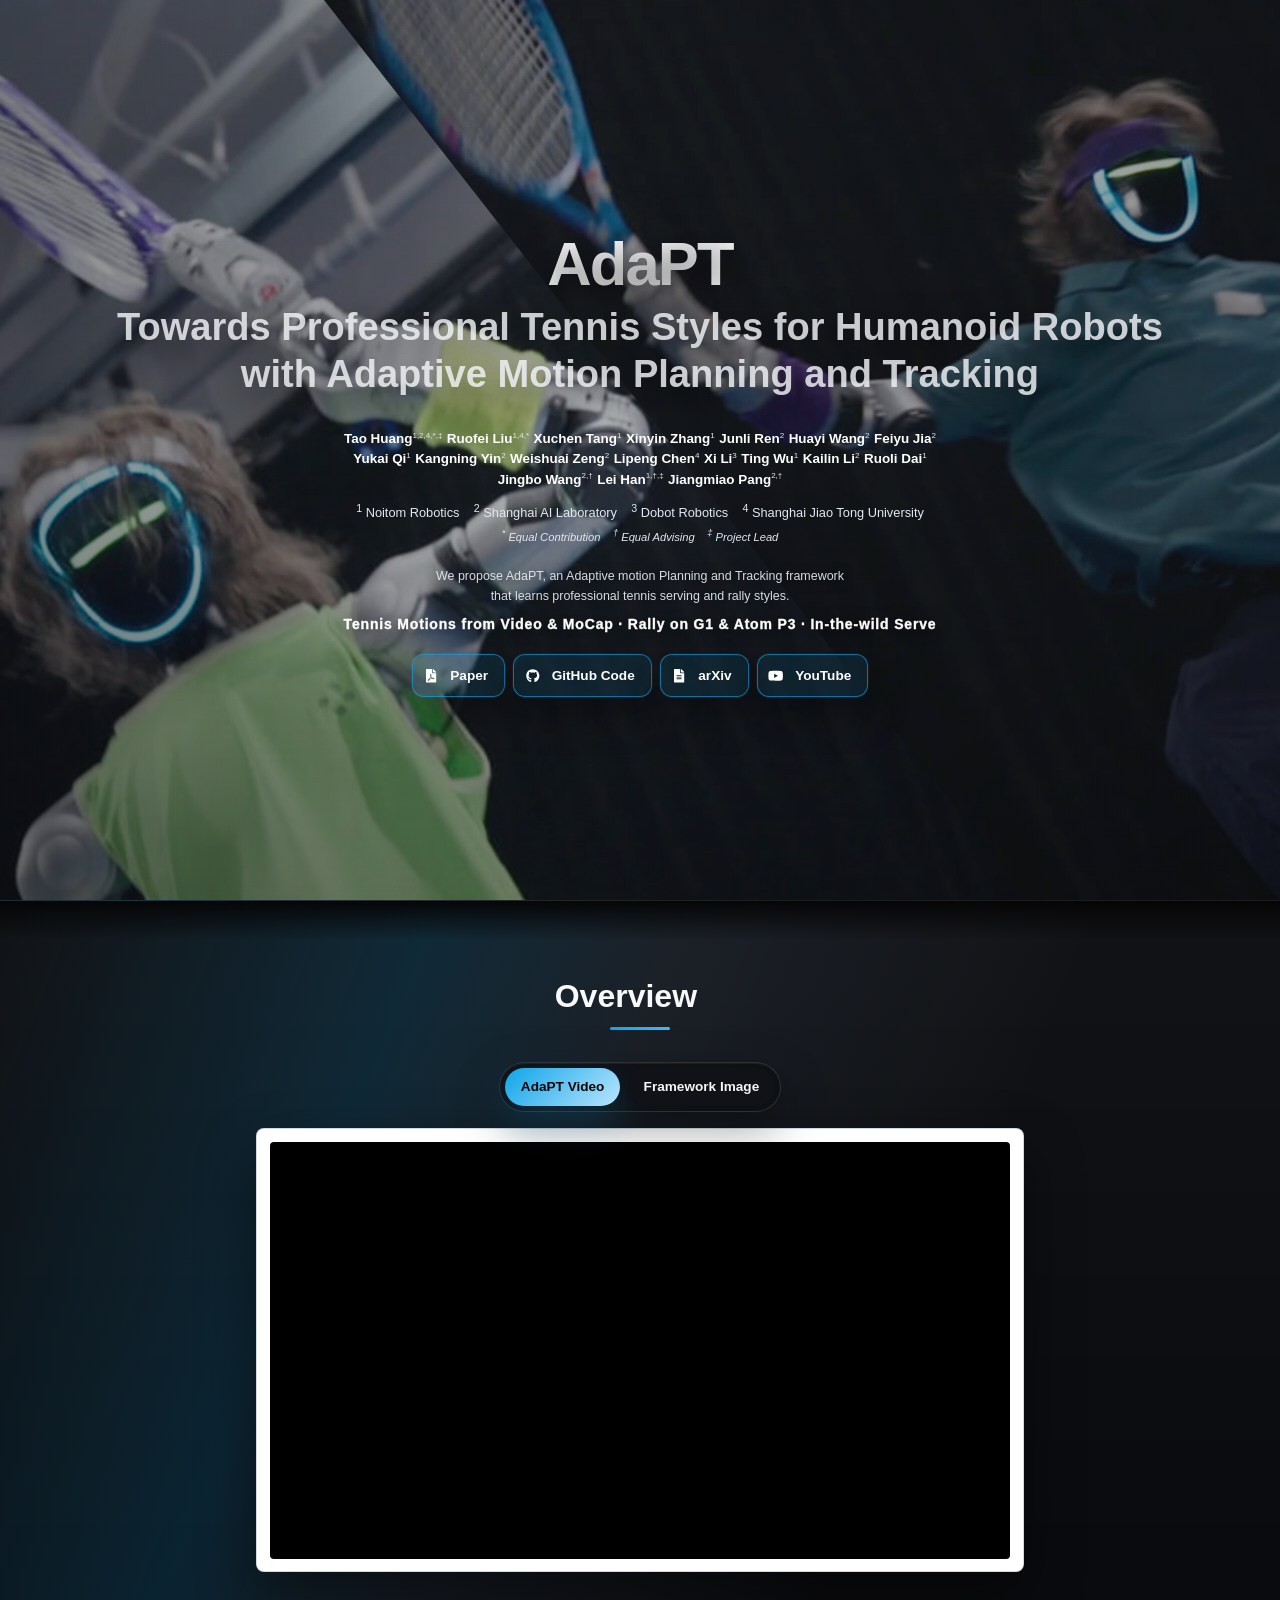
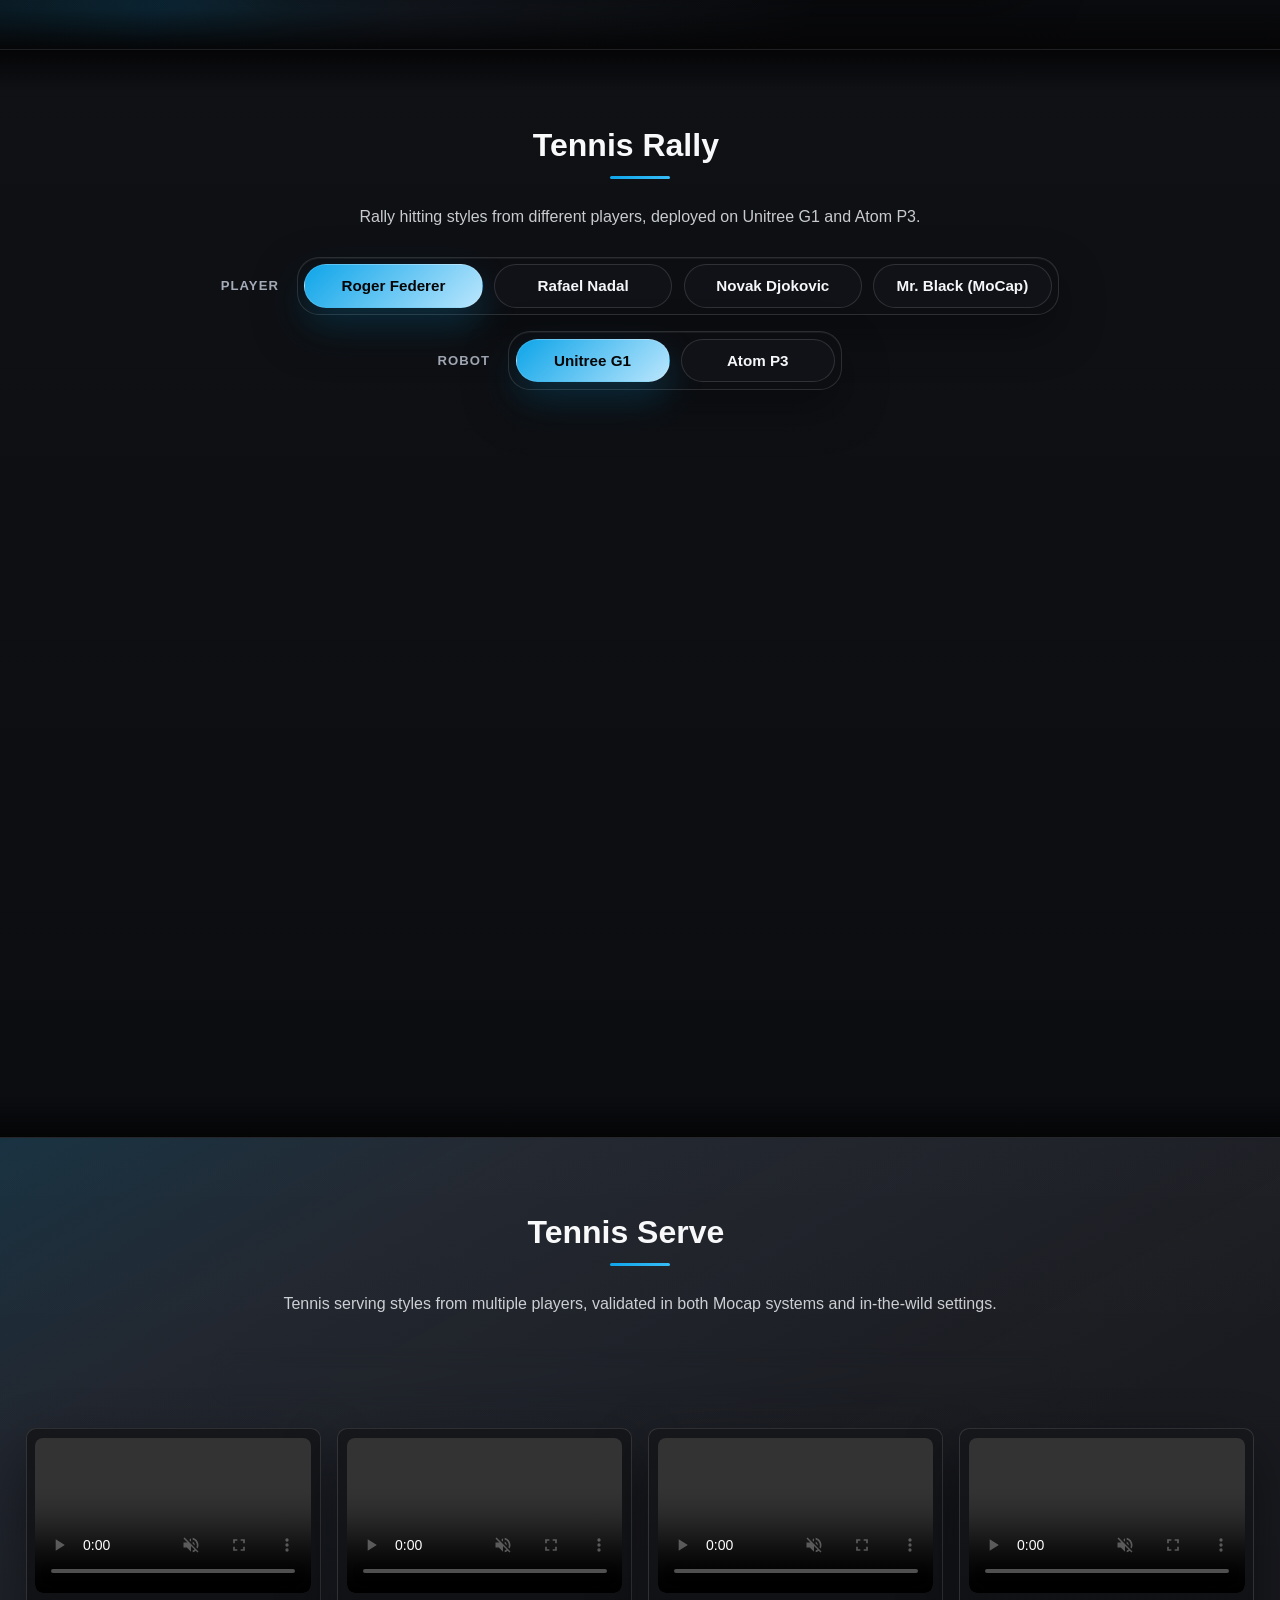
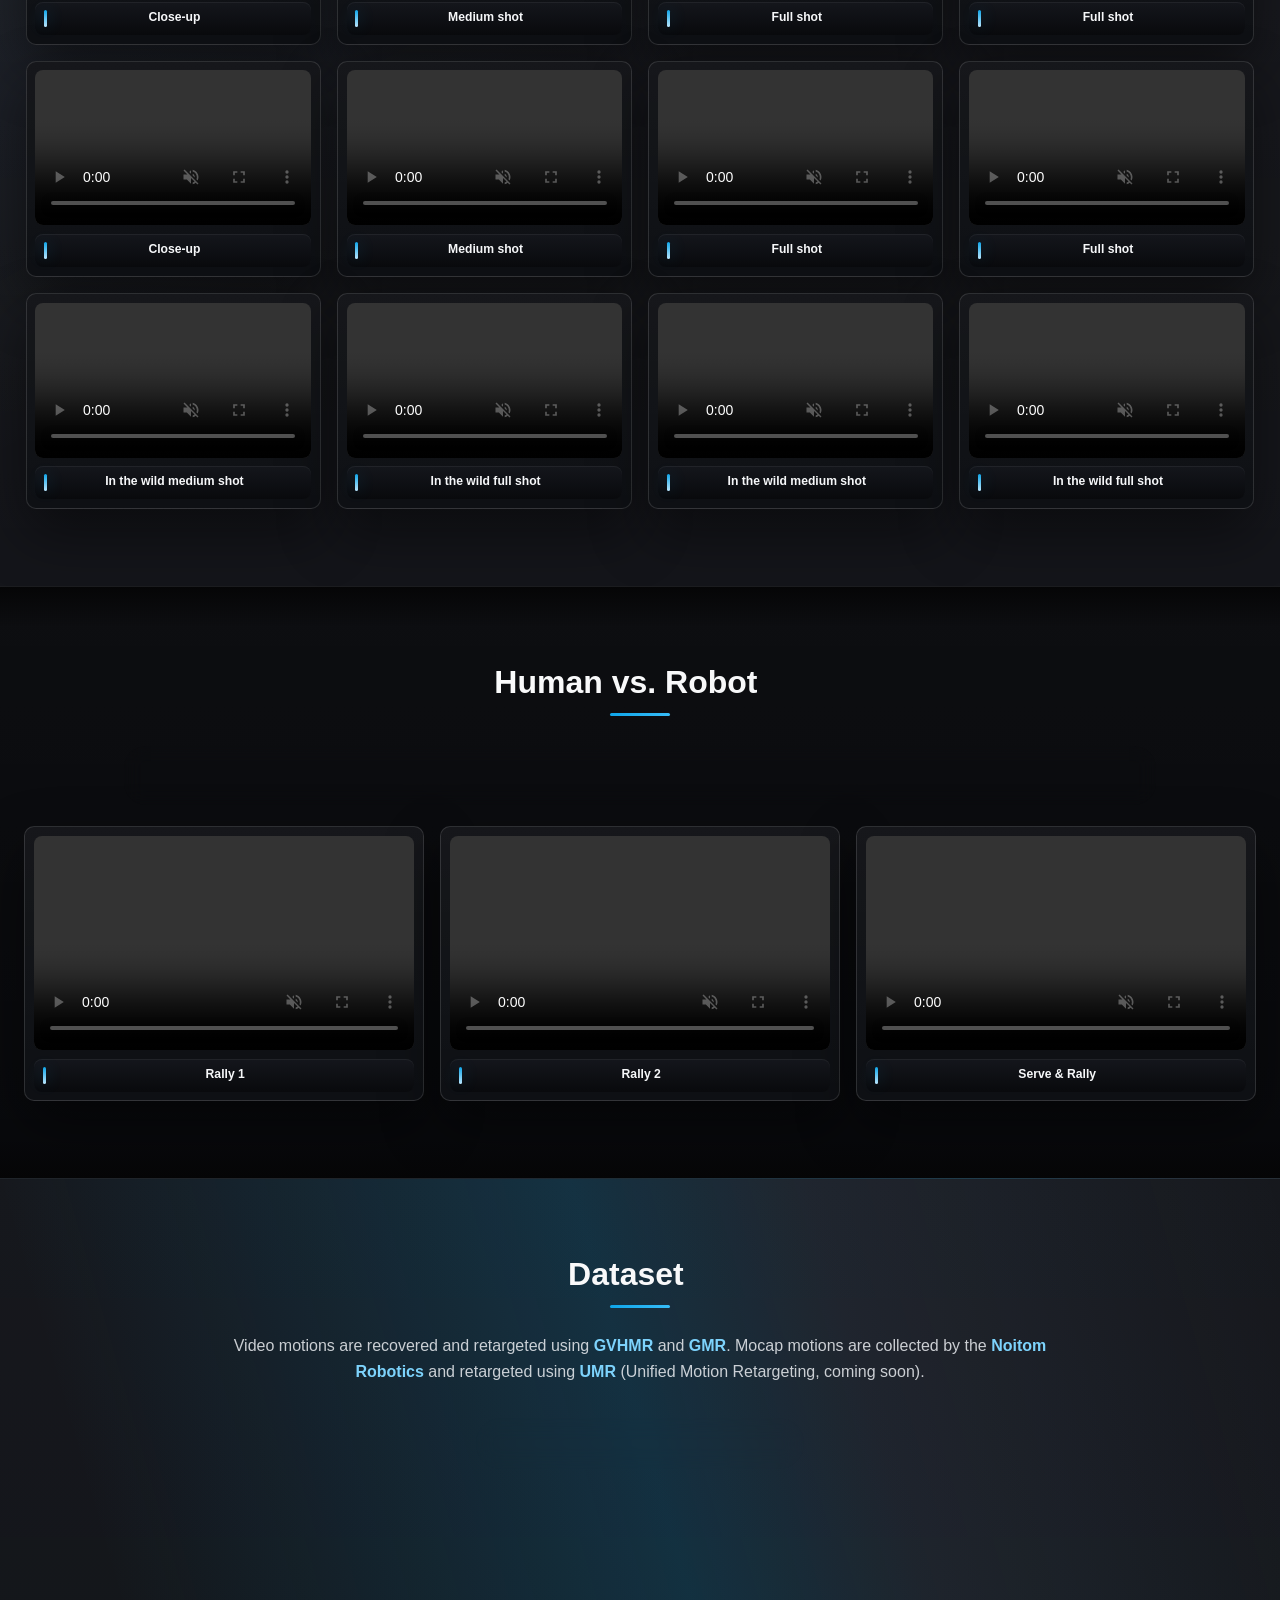
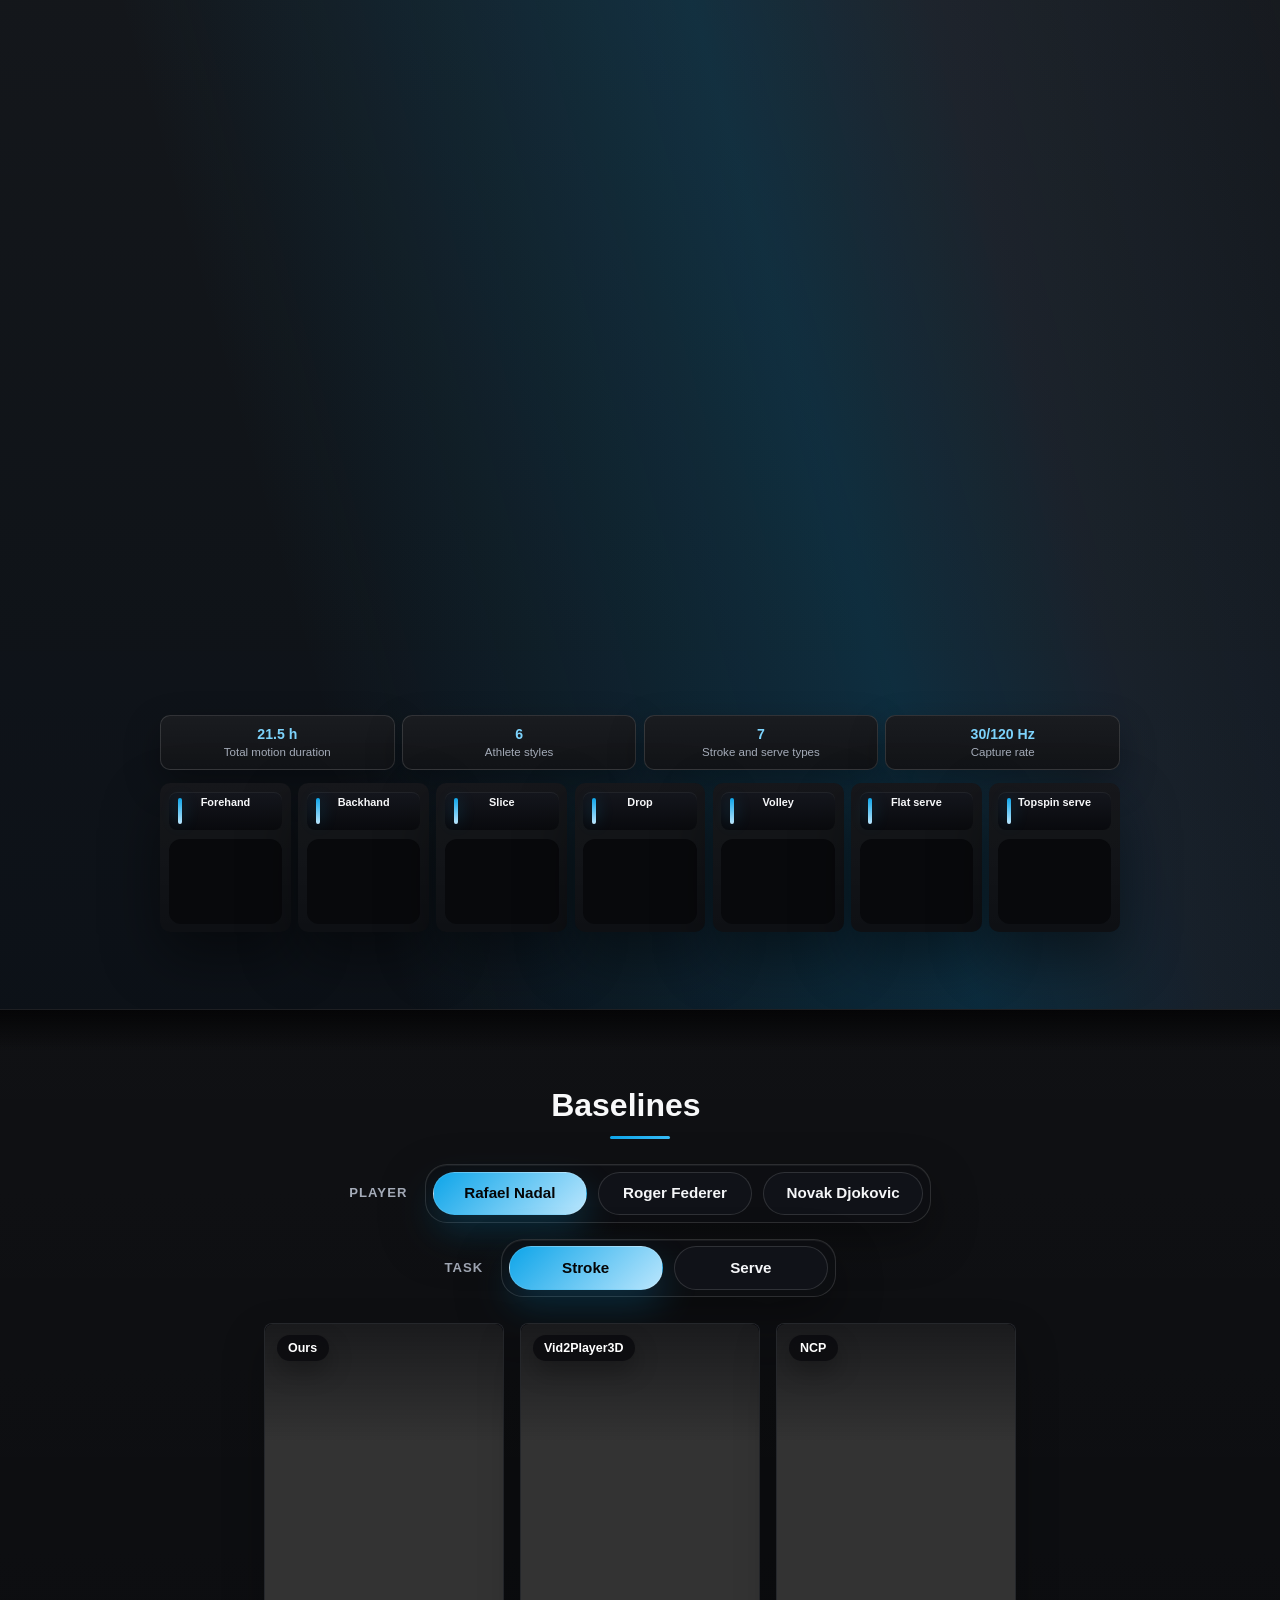
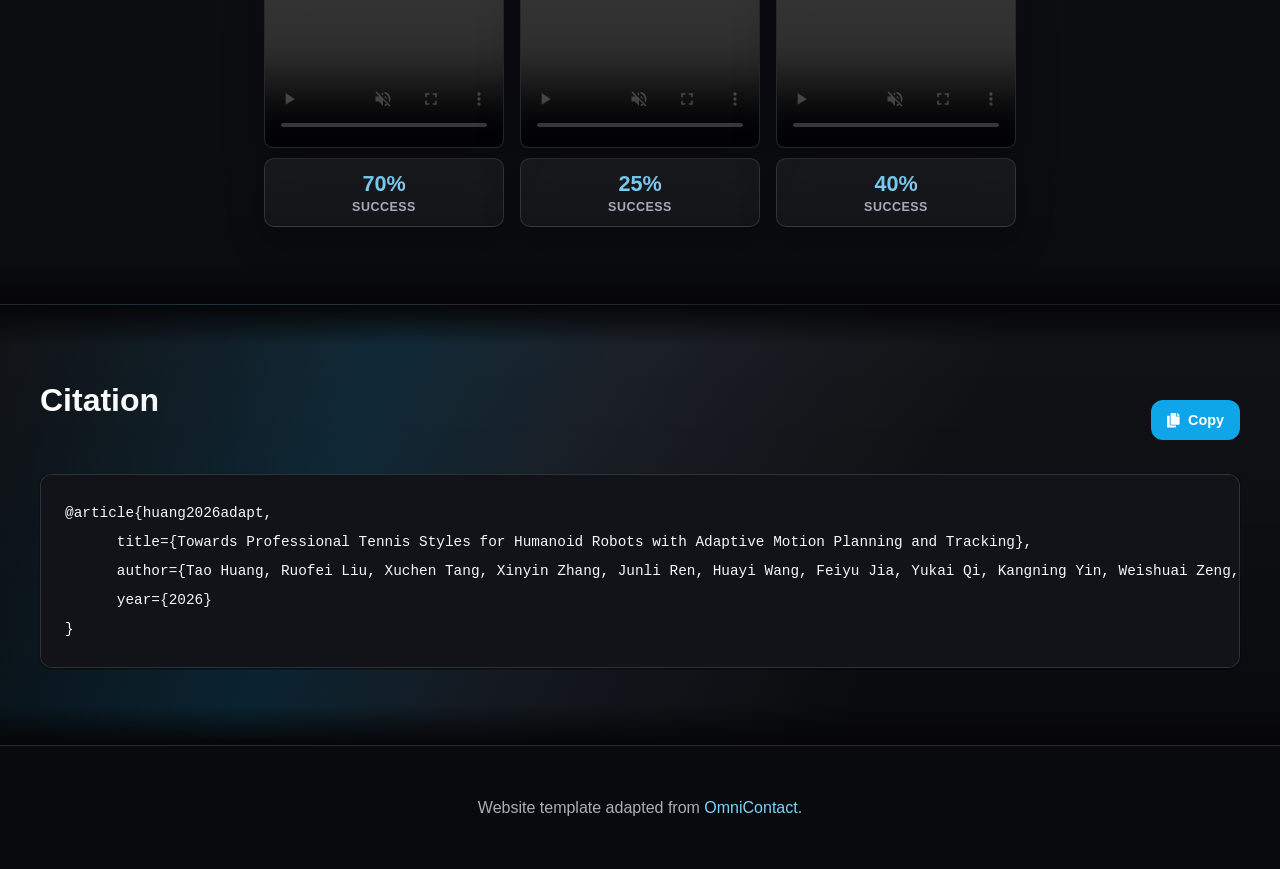
==== commit 08616b22: "add video" ====
--- a/index.html
+++ b/index.html
@@ -235,7 +235,7 @@
             <div class="overview-tab-panel overview-tab-panel--video" data-overview-panel="video" aria-hidden="false">
               <figure class="overview-video-figure">
                 <iframe
-                  src="https://www.youtube.com/watch?v=Umpile9-CqI"
+                  src="https://www.youtube.com/embed/Umpile9-CqI"
                   title="AdaPT: Towards Professional Tennis Styles for Humanoid Robots with Adaptive Motion Planning and Tracking"
                   loading="lazy"
                   allow="accelerometer; autoplay; clipboard-write; encrypted-media; gyroscope; picture-in-picture; web-share"
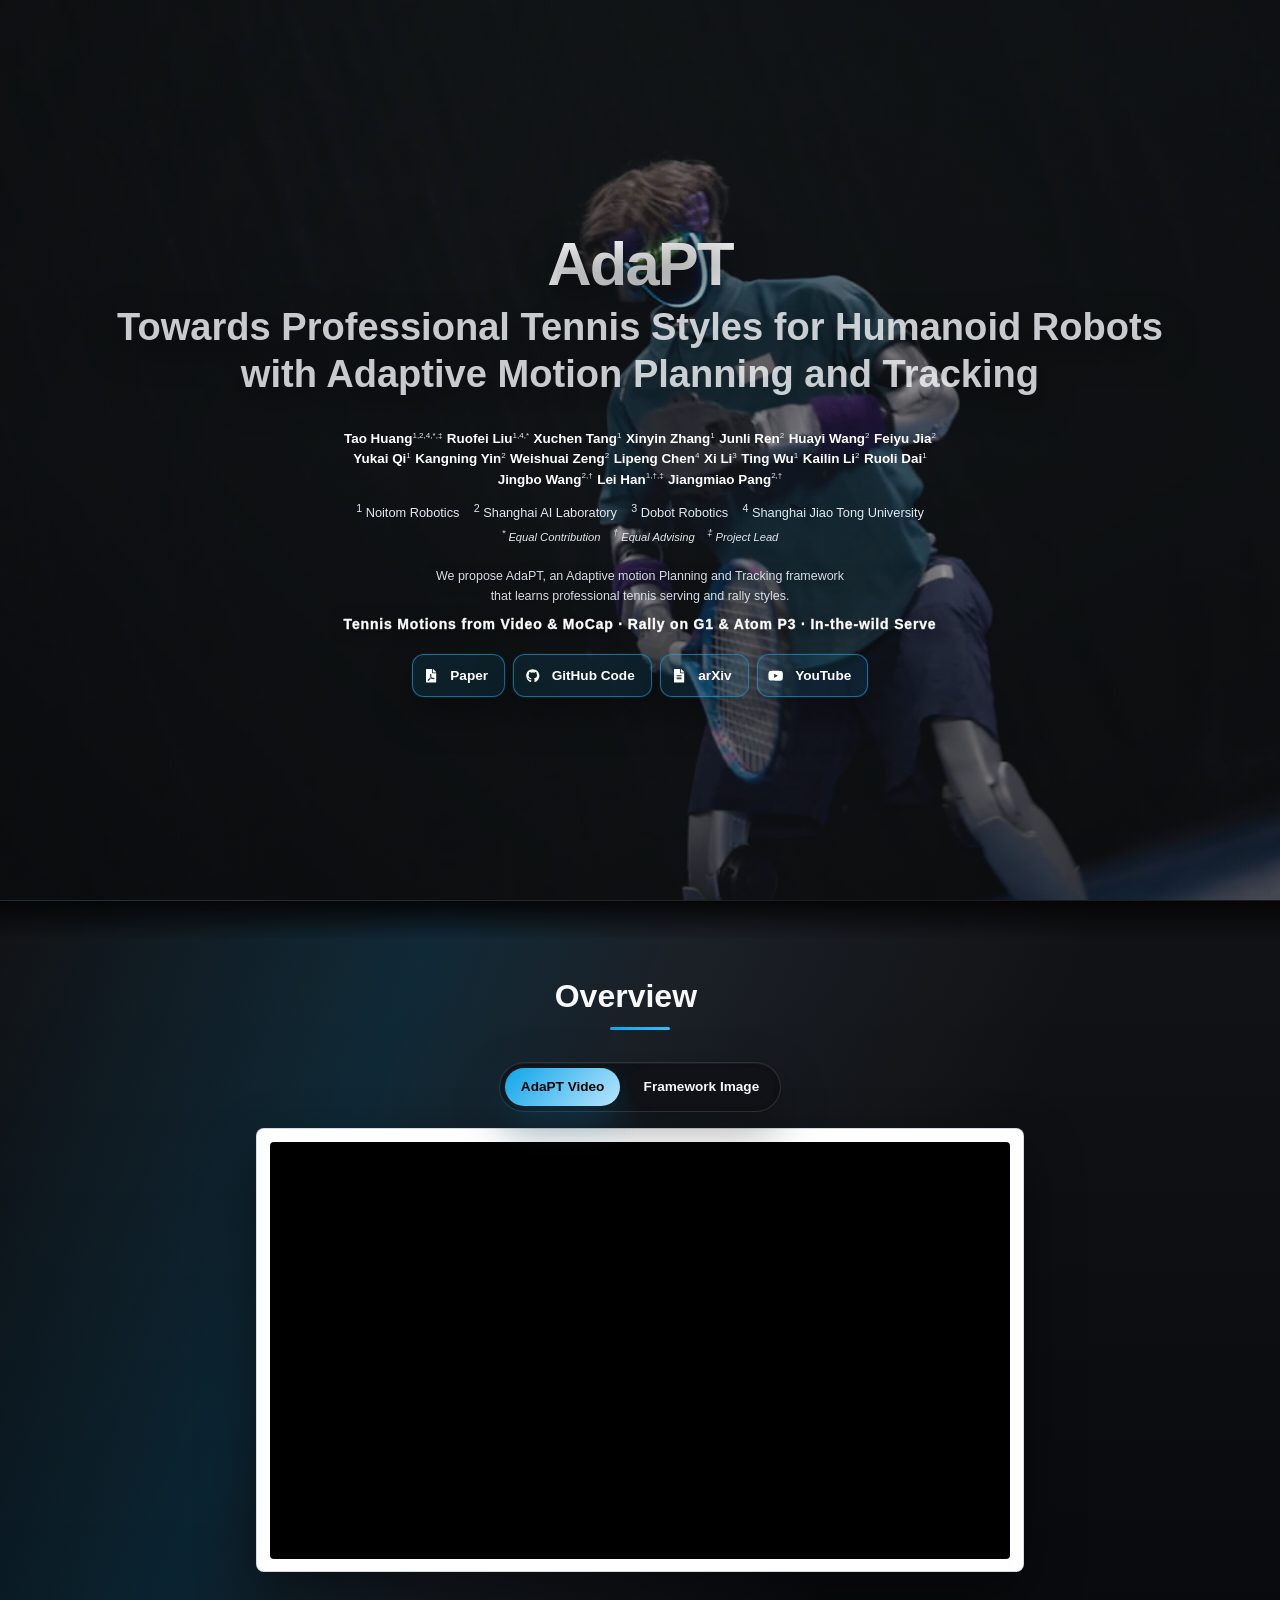
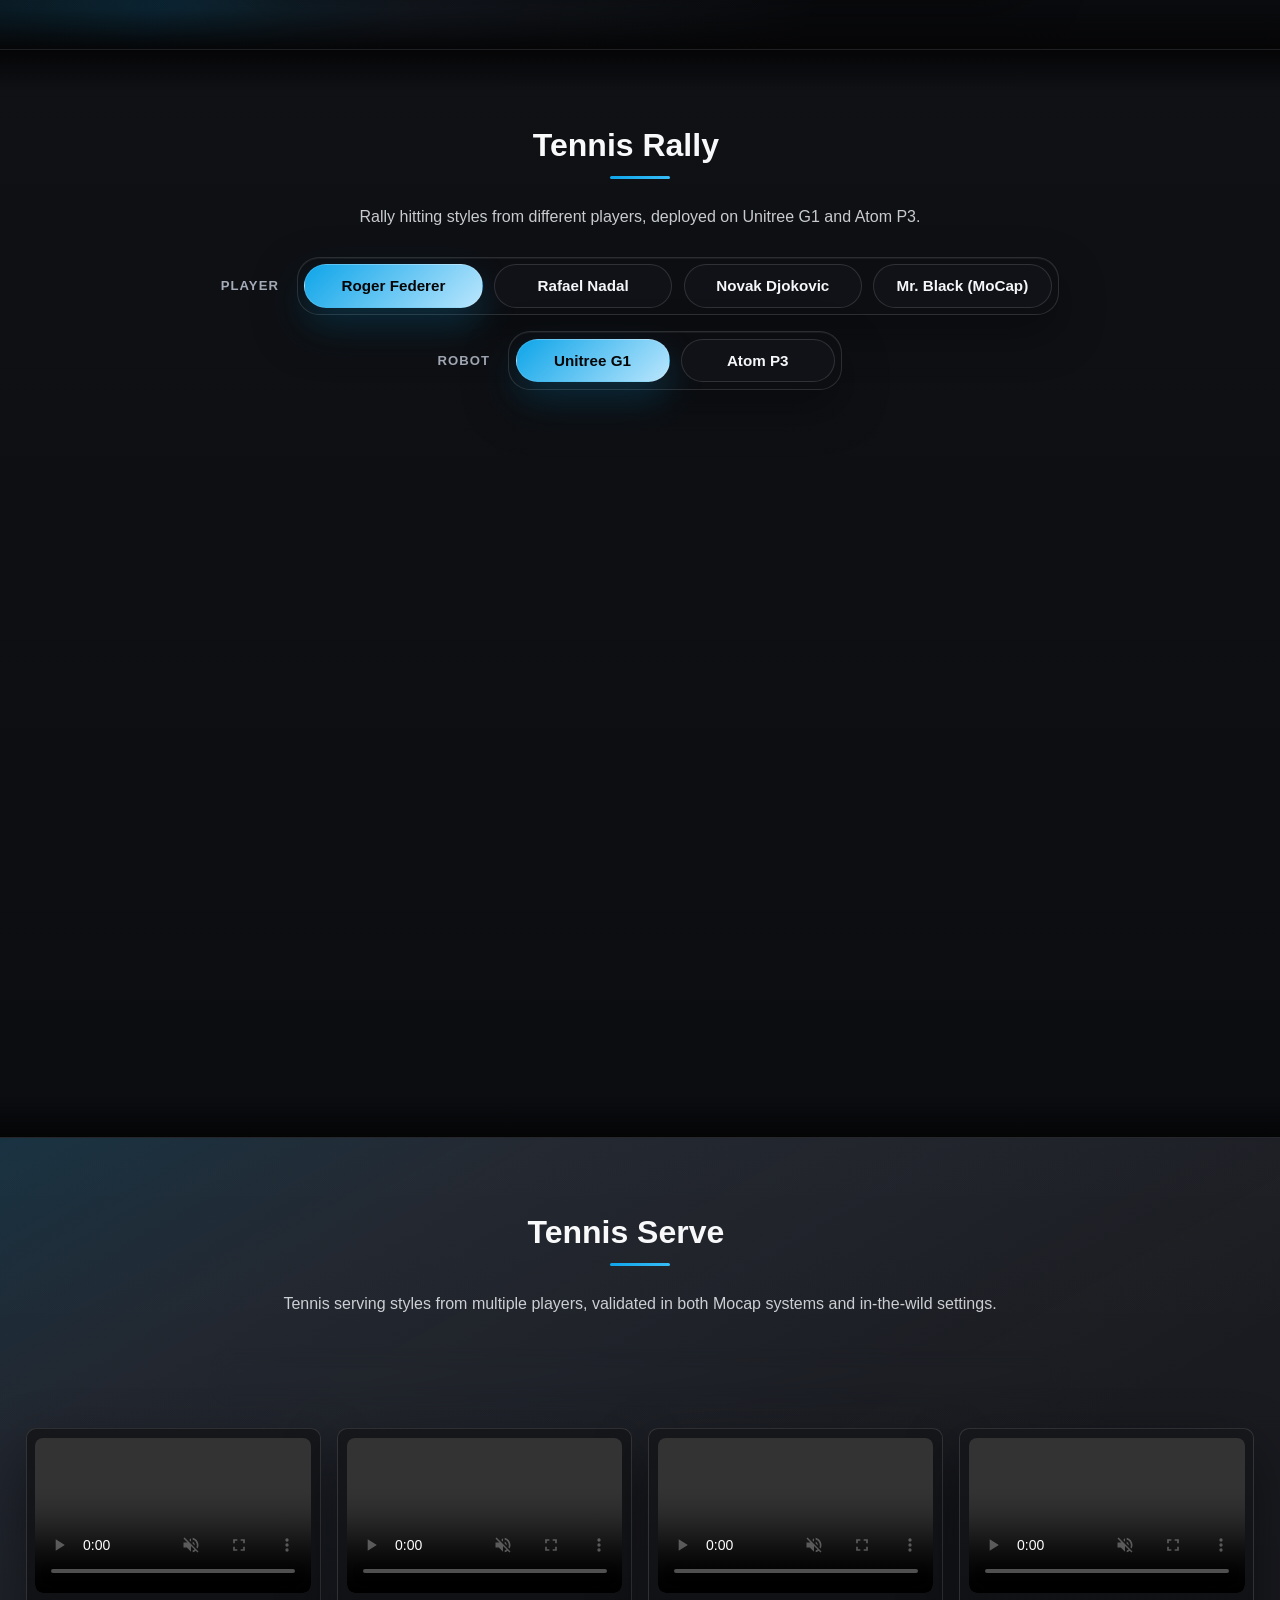
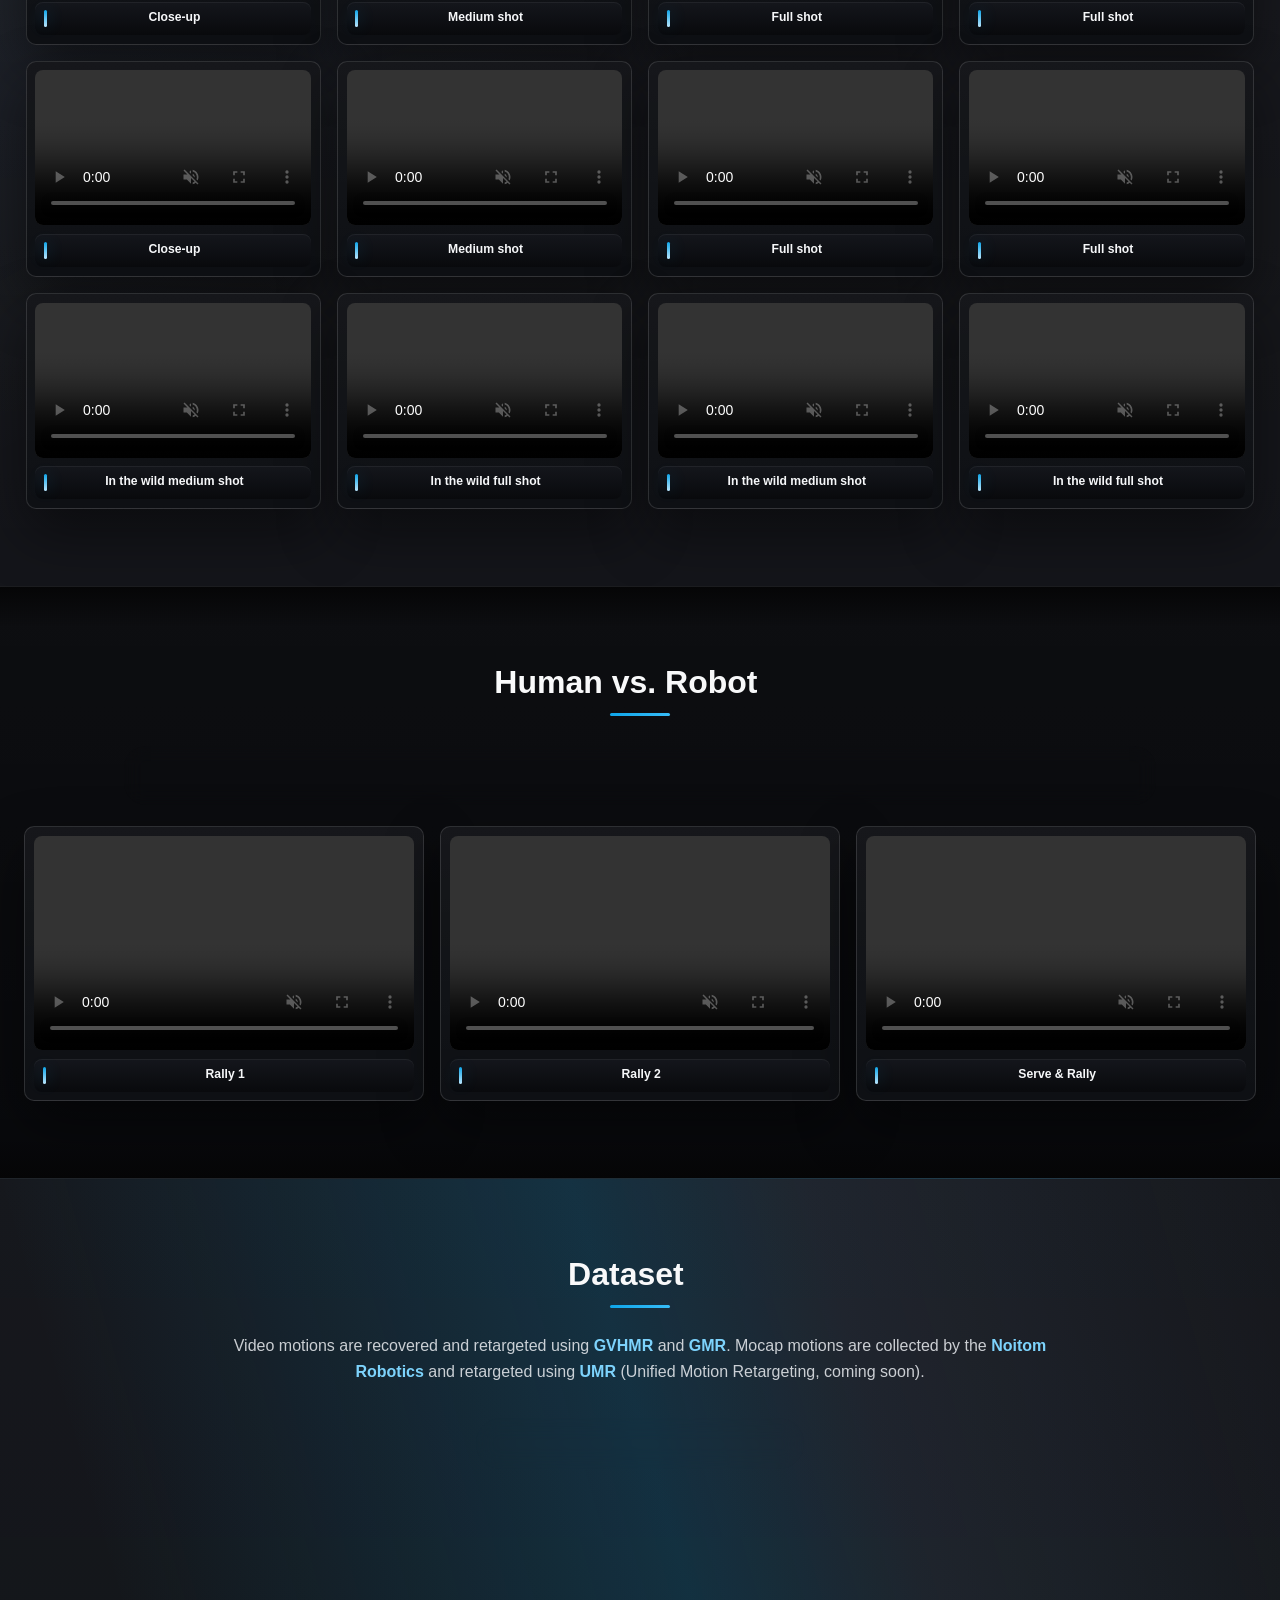
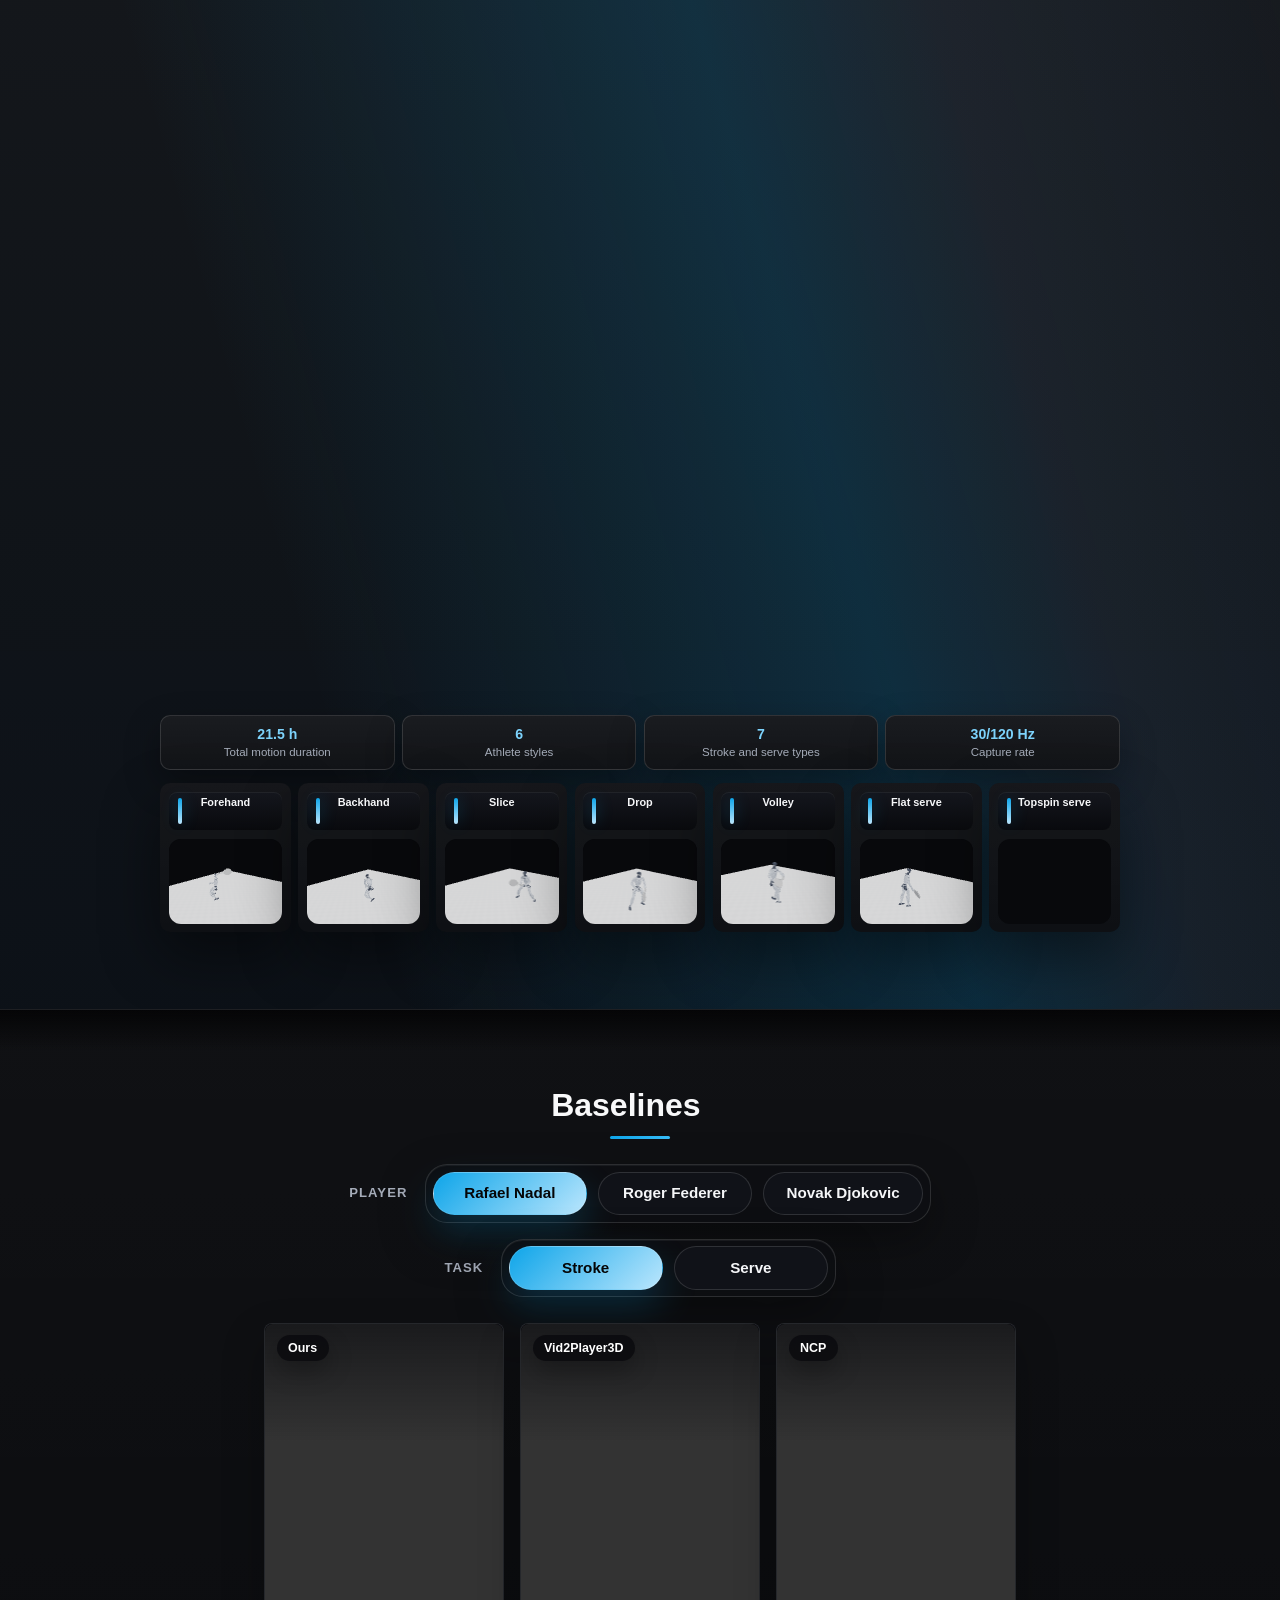
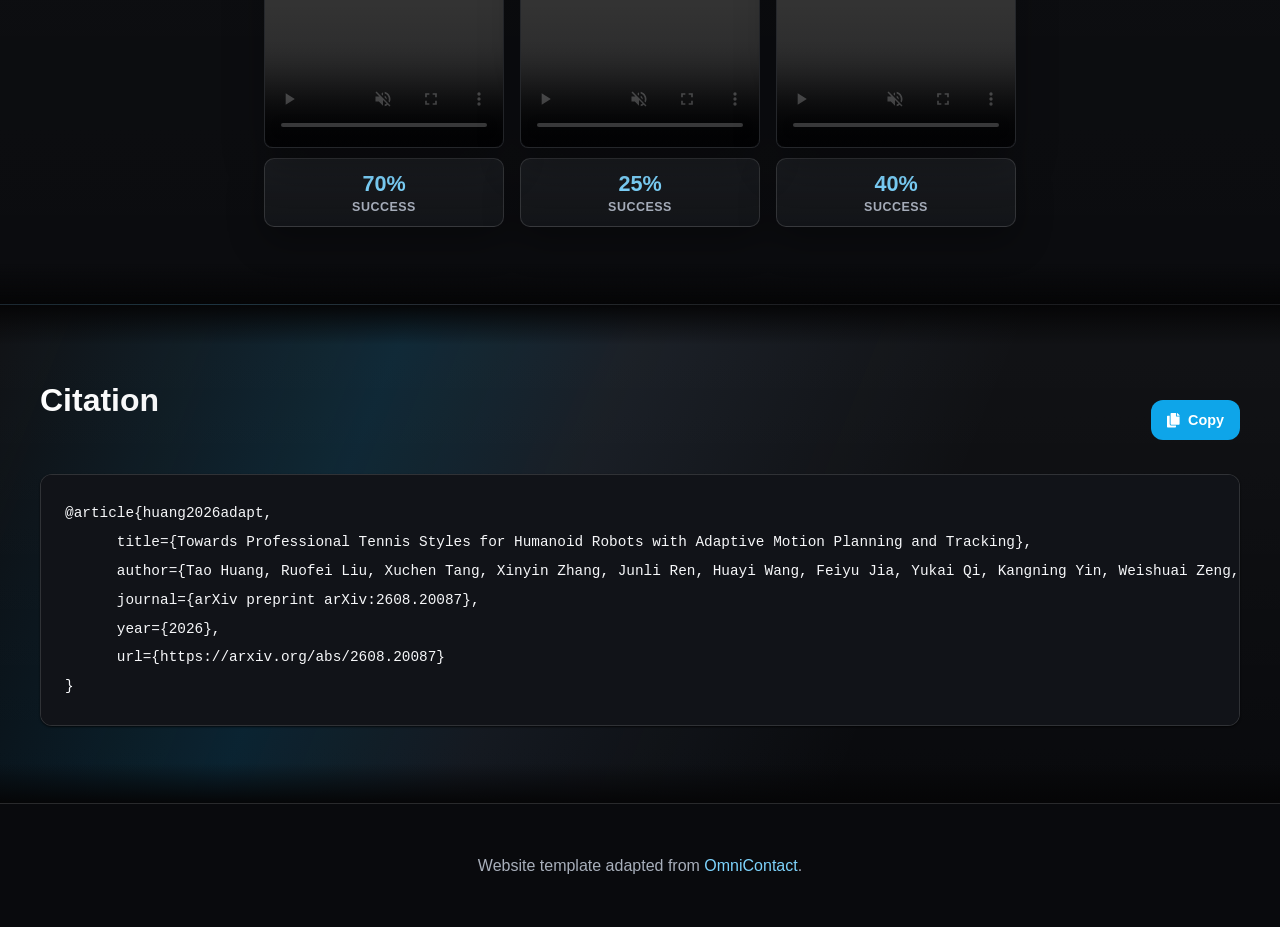
==== commit 2ba51078: "revise url" ====
--- a/index.html
+++ b/index.html
@@ -214,7 +214,7 @@
               <div class="publication-links hero-stagger hero-stagger--5">
                 <span class="link-block"><a href="static/docs/AdaPT_Arxiv.pdf" class="external-link button is-normal is-rounded is-dark" target="_blank" rel="noopener noreferrer"><span class="icon"><i class="fas fa-file-pdf"></i></span><span>Paper</span></a></span>
                 <span class="link-block"><a href="https://github.com/noitom-robotics/AdaPT" class="external-link button is-normal is-rounded is-dark" target="_blank" rel="noopener noreferrer"><span class="icon"><i class="fab fa-github"></i></span><span>GitHub Code</span></a></span>
-                <span class="link-block"><a href="" class="external-link button is-normal is-rounded is-dark" target="_blank" rel="noopener noreferrer"><span class="icon"><i class="fas fa-file-alt"></i></span><span>arXiv</span></a></span>
+                <span class="link-block"><a href="https://arxiv.org/abs/2608.20087" class="external-link button is-normal is-rounded is-dark" target="_blank" rel="noopener noreferrer"><span class="icon"><i class="fas fa-file-alt"></i></span><span>arXiv</span></a></span>
                 <span class="link-block"><a href="https://www.youtube.com/watch?v=Umpile9-CqI" target="_blank" rel="noopener noreferrer" class="external-link button is-normal is-rounded is-dark"><span class="icon"><i class="fab fa-youtube"></i></span><span>YouTube</span></a></span>
               </div>
             </div>
@@ -430,7 +430,9 @@
         <pre class="reveal"><code id="bibtex-code">@article{huang2026adapt,
       title={Towards Professional Tennis Styles for Humanoid Robots with Adaptive Motion Planning and Tracking},
       author={Tao Huang, Ruofei Liu, Xuchen Tang, Xinyin Zhang, Junli Ren, Huayi Wang, Feiyu Jia, Yukai Qi, Kangning Yin, Weishuai Zeng, Lipeng Chen, Xi Li, Ting Wu, Kailin Li, Ruoli Dai, Jingbo Wang, Lei Han, Jiangmiao Pang},
-      year={2026}
+      journal={arXiv preprint arXiv:2608.20087},
+      year={2026},
+      url={https://arxiv.org/abs/2608.20087}
 }</code></pre>
       </div>
     </section>
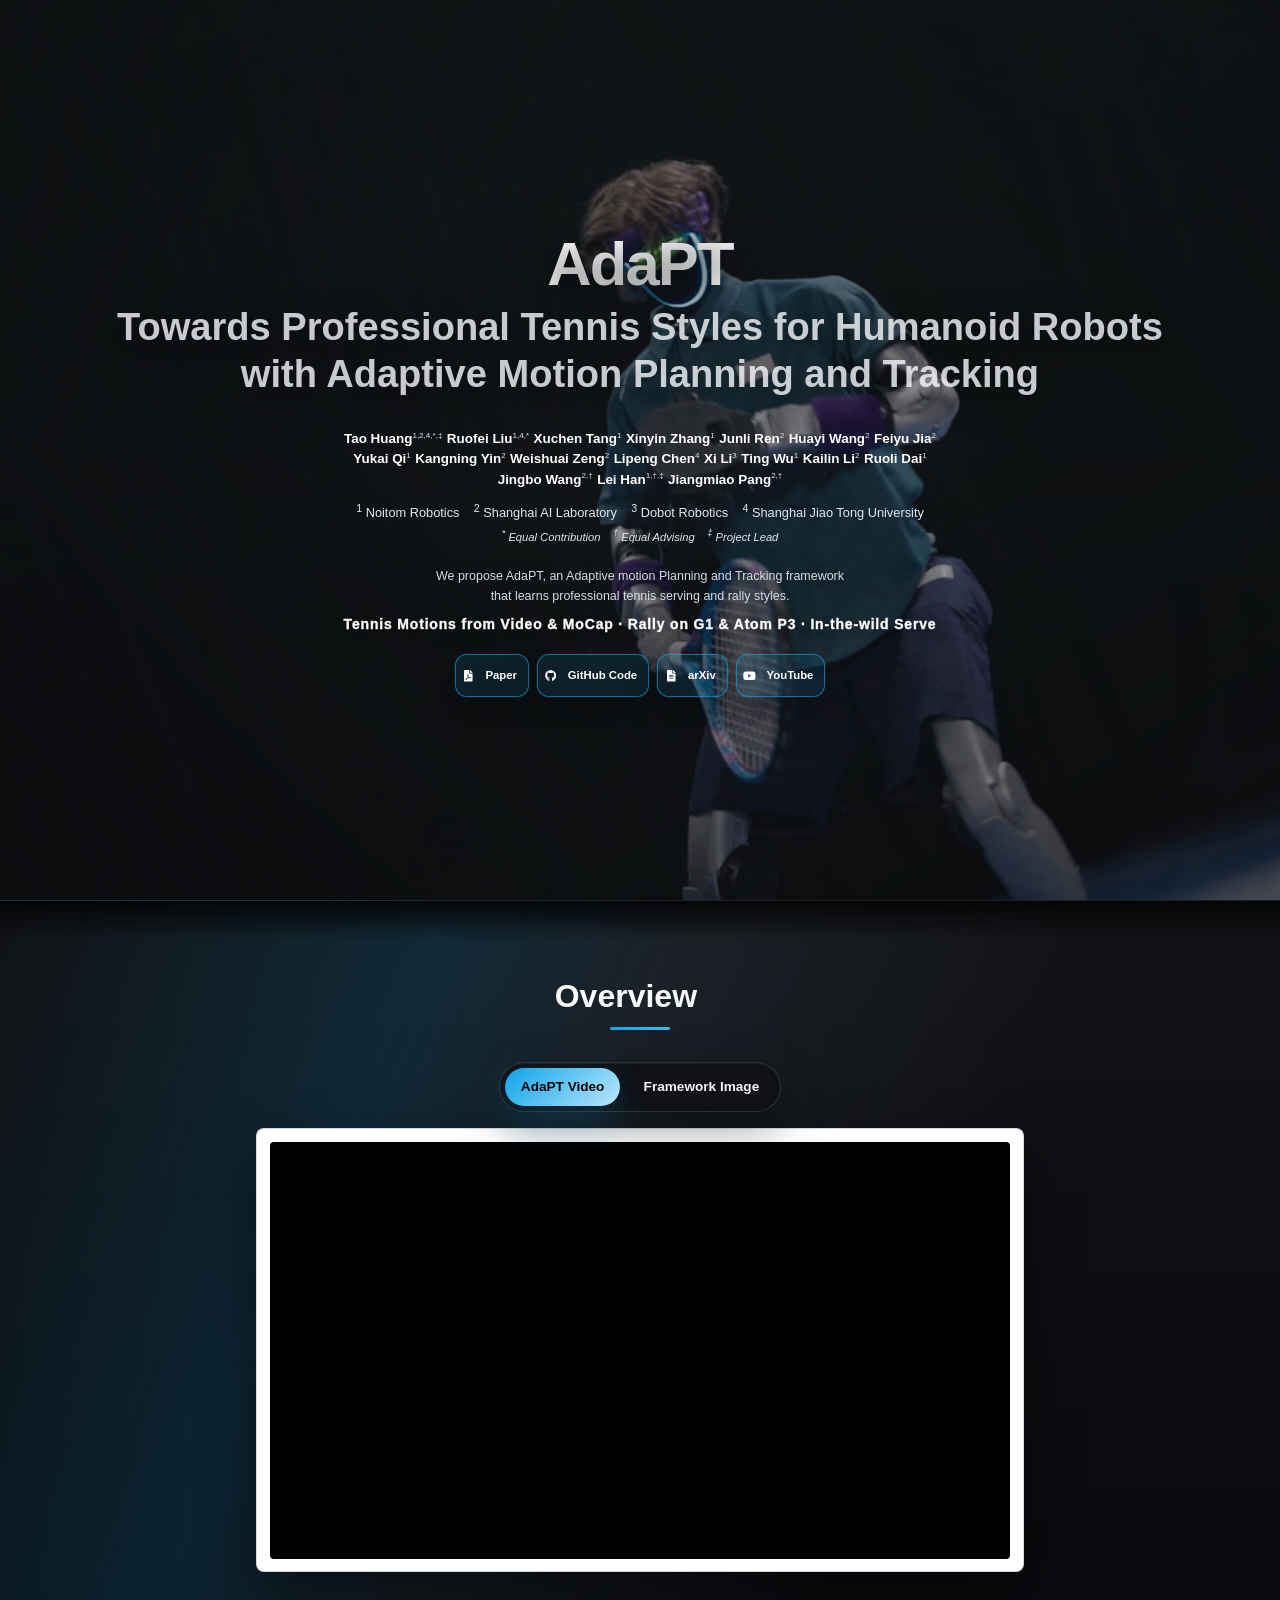
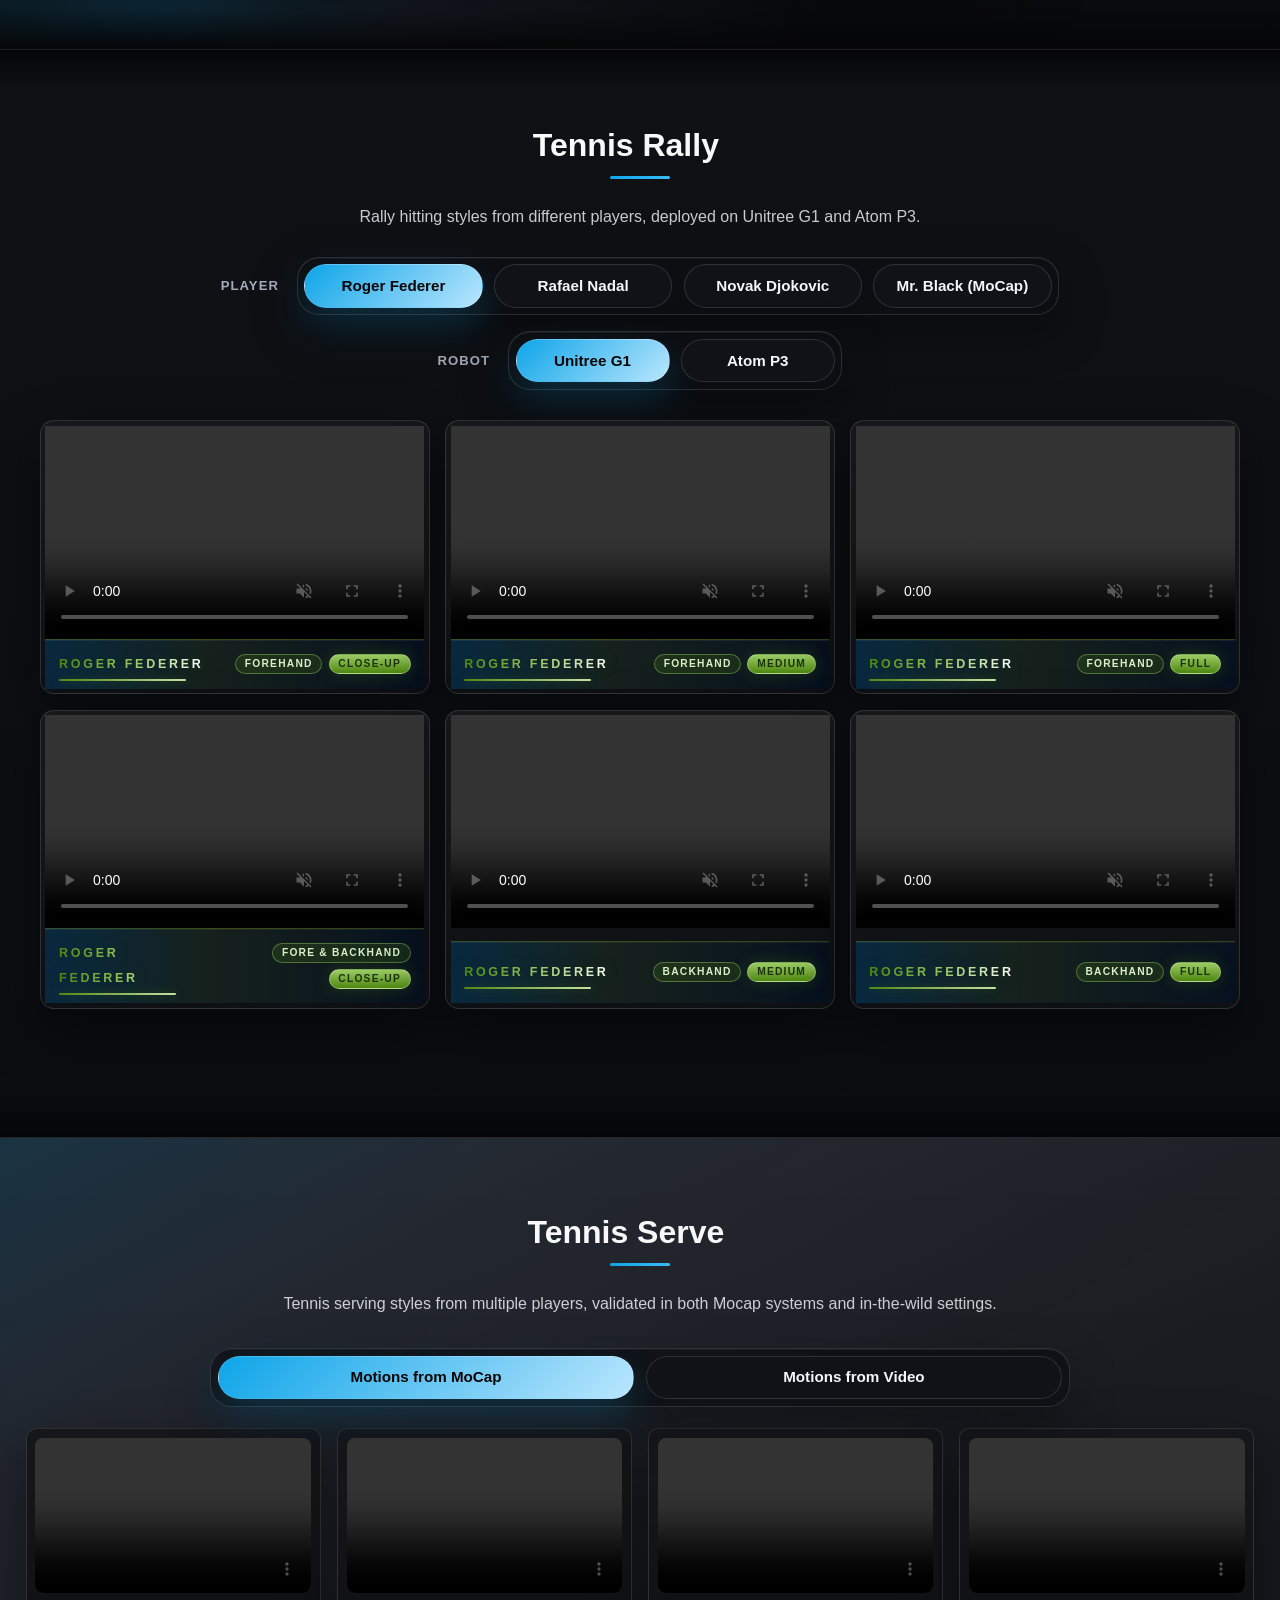
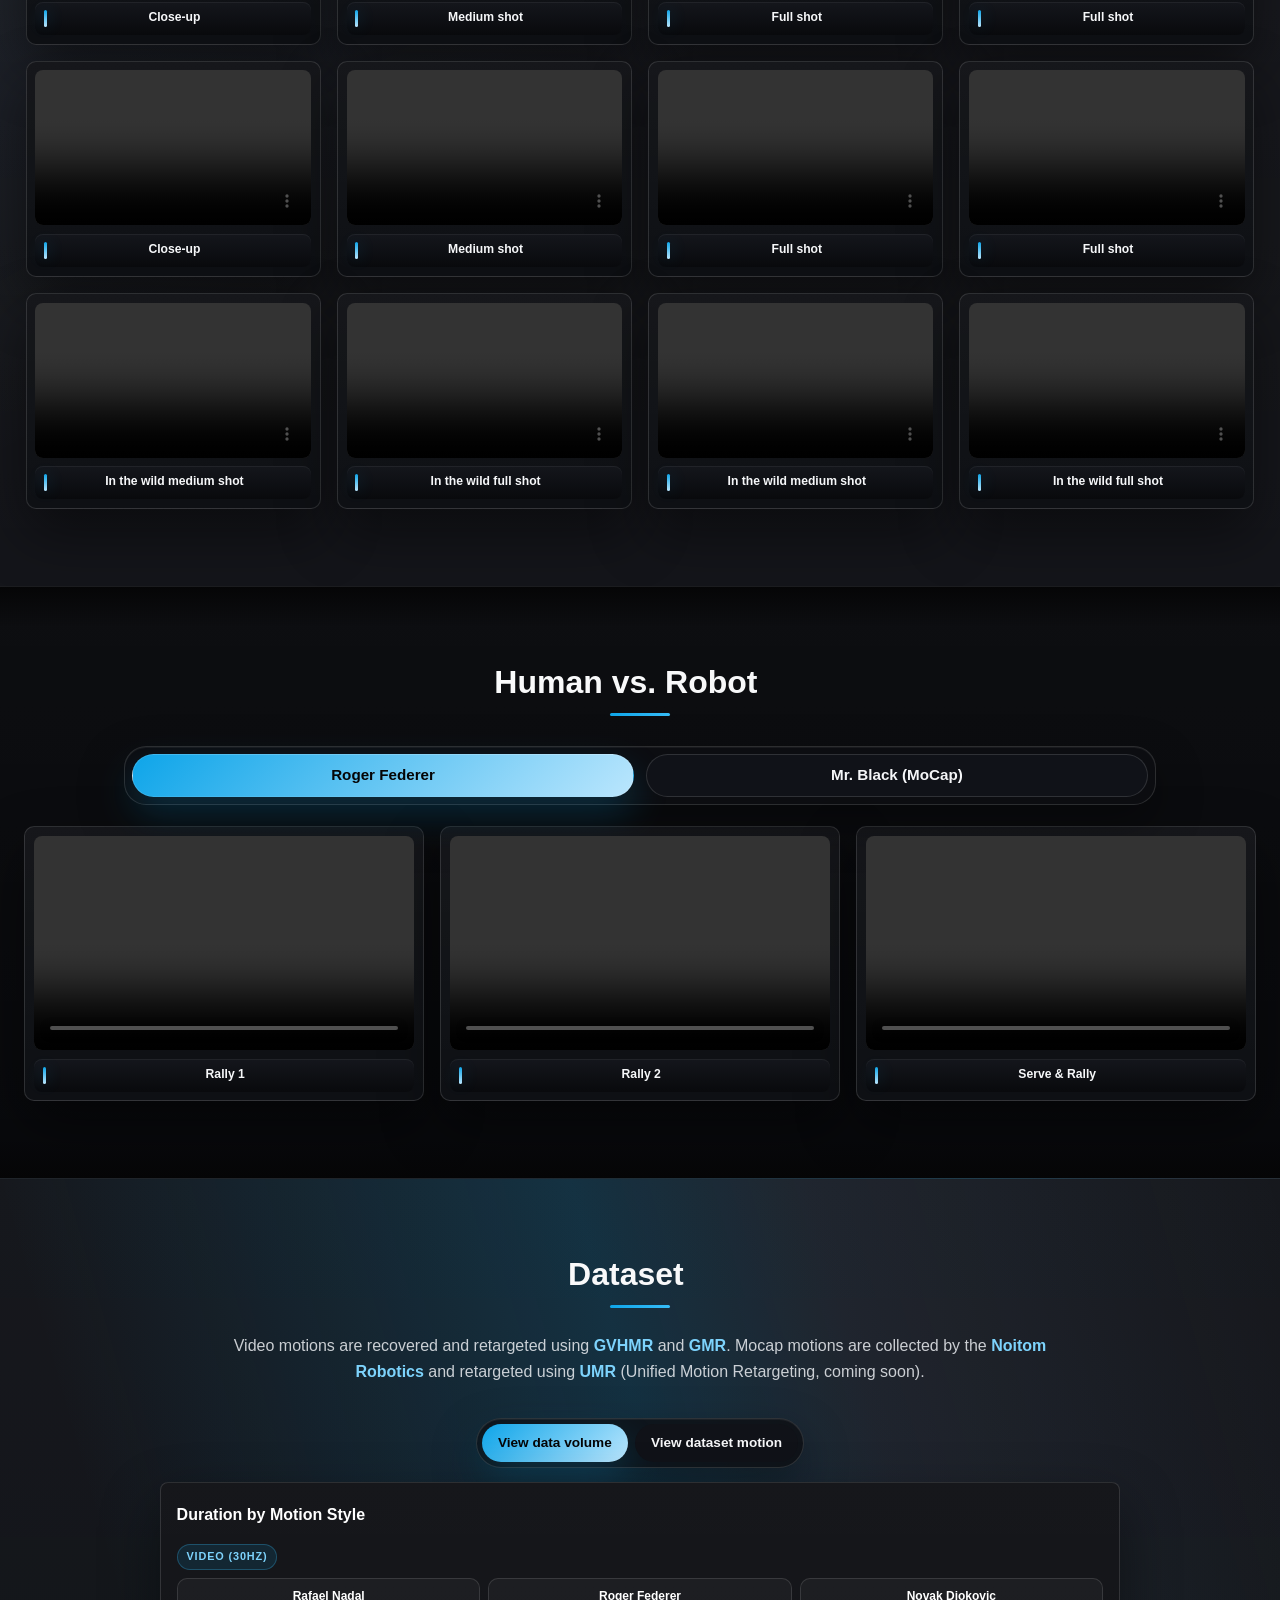
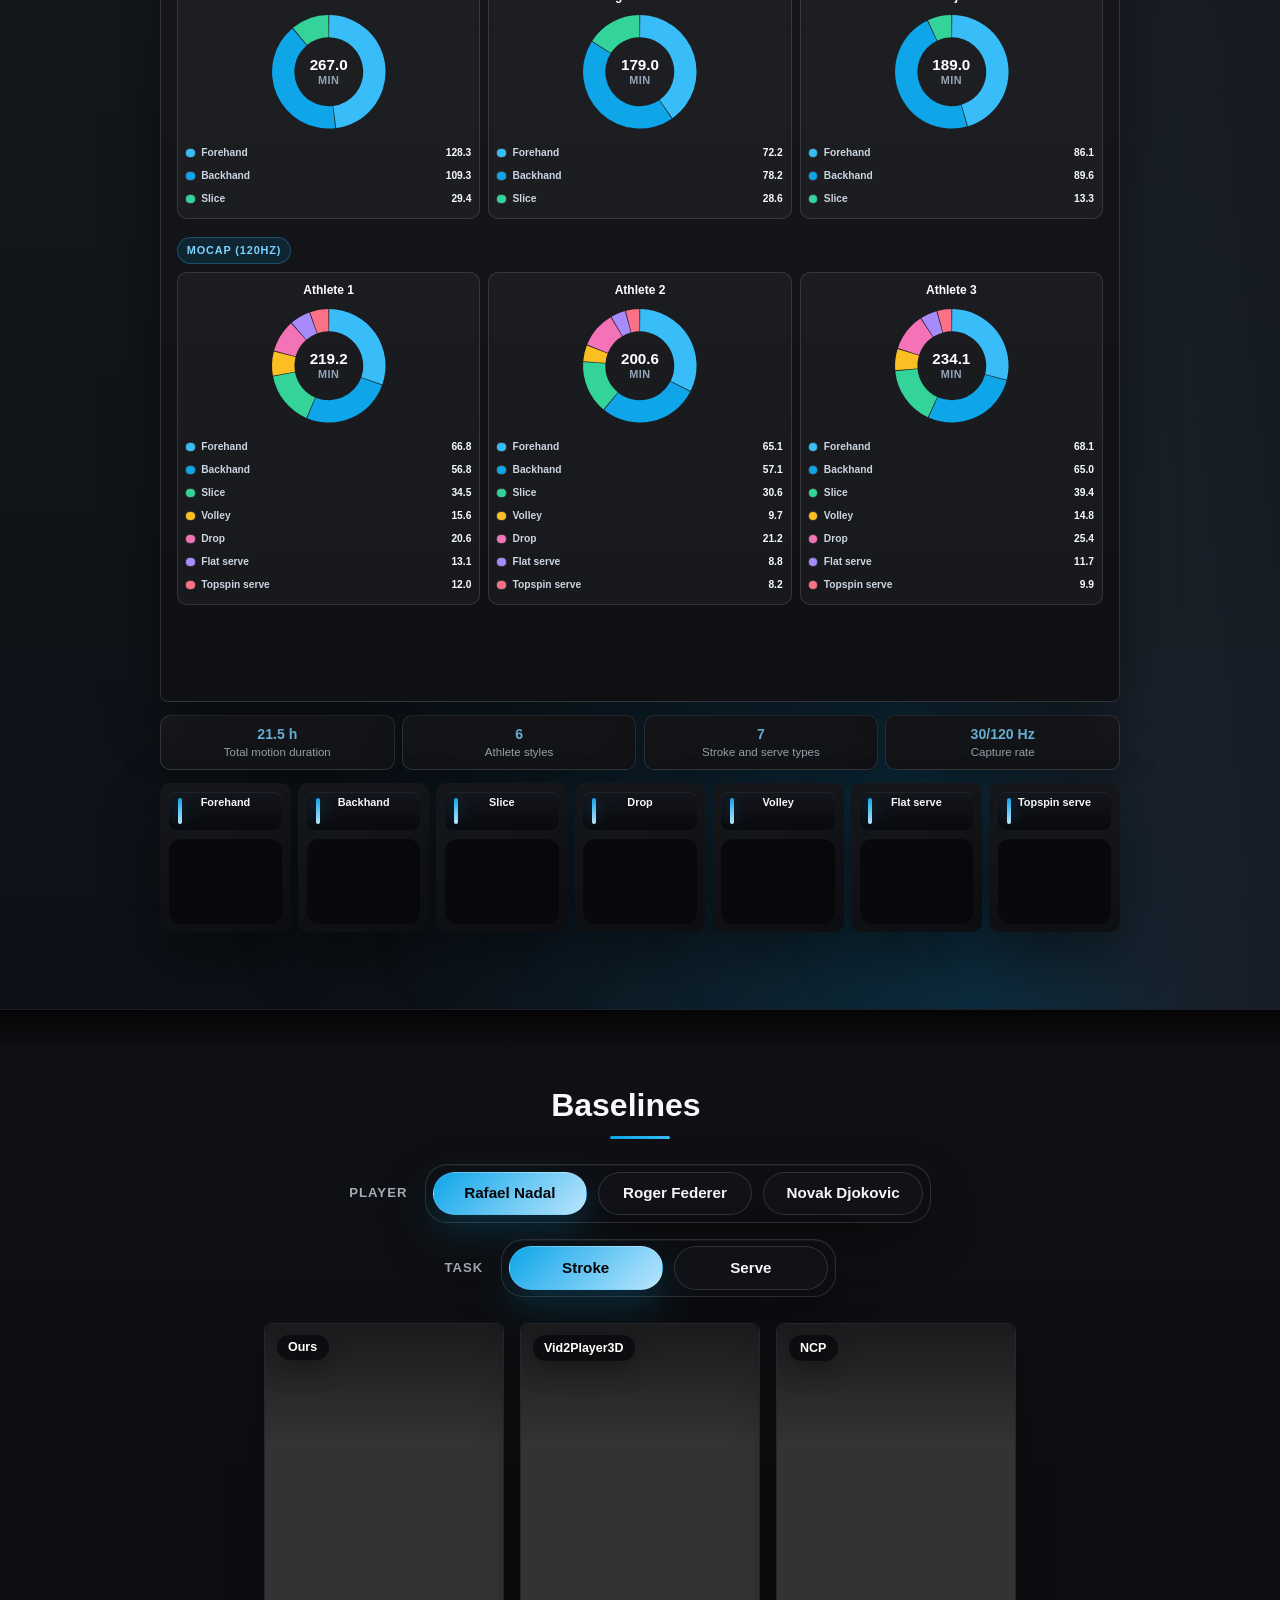
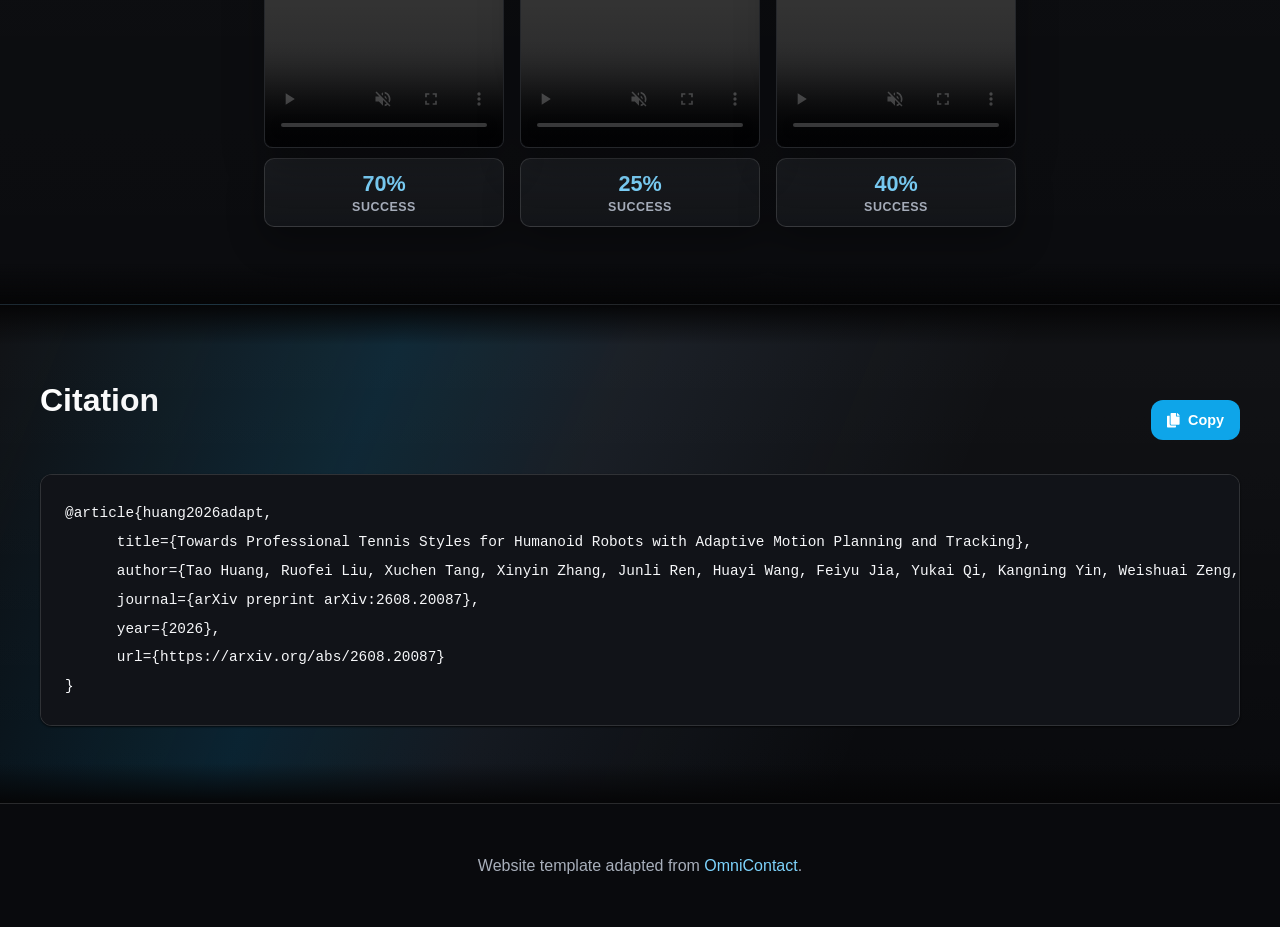
==== commit 3afc3132: "revise url" ====
--- a/index.html
+++ b/index.html
@@ -215,7 +215,7 @@
                 <span class="link-block"><a href="static/docs/AdaPT_Arxiv.pdf" class="external-link button is-normal is-rounded is-dark" target="_blank" rel="noopener noreferrer"><span class="icon"><i class="fas fa-file-pdf"></i></span><span>Paper</span></a></span>
                 <span class="link-block"><a href="https://github.com/noitom-robotics/AdaPT" class="external-link button is-normal is-rounded is-dark" target="_blank" rel="noopener noreferrer"><span class="icon"><i class="fab fa-github"></i></span><span>GitHub Code</span></a></span>
                 <span class="link-block"><a href="https://arxiv.org/abs/2608.20087" class="external-link button is-normal is-rounded is-dark" target="_blank" rel="noopener noreferrer"><span class="icon"><i class="fas fa-file-alt"></i></span><span>arXiv</span></a></span>
-                <span class="link-block"><a href="https://www.youtube.com/watch?v=Umpile9-CqI" target="_blank" rel="noopener noreferrer" class="external-link button is-normal is-rounded is-dark"><span class="icon"><i class="fab fa-youtube"></i></span><span>YouTube</span></a></span>
+                <span class="link-block"><a href="https://www.youtube.com/watch?v=mEF-YTn-ksU" target="_blank" rel="noopener noreferrer" class="external-link button is-normal is-rounded is-dark"><span class="icon"><i class="fab fa-youtube"></i></span><span>YouTube</span></a></span>
               </div>
             </div>
           </div>
@@ -235,7 +235,7 @@
             <div class="overview-tab-panel overview-tab-panel--video" data-overview-panel="video" aria-hidden="false">
               <figure class="overview-video-figure">
                 <iframe
-                  src="https://www.youtube.com/embed/Umpile9-CqI"
+                  src="https://www.youtube.com/embed/mEF-YTn-ksU"
                   title="AdaPT: Towards Professional Tennis Styles for Humanoid Robots with Adaptive Motion Planning and Tracking"
                   loading="lazy"
                   allow="accelerometer; autoplay; clipboard-write; encrypted-media; gyroscope; picture-in-picture; web-share"
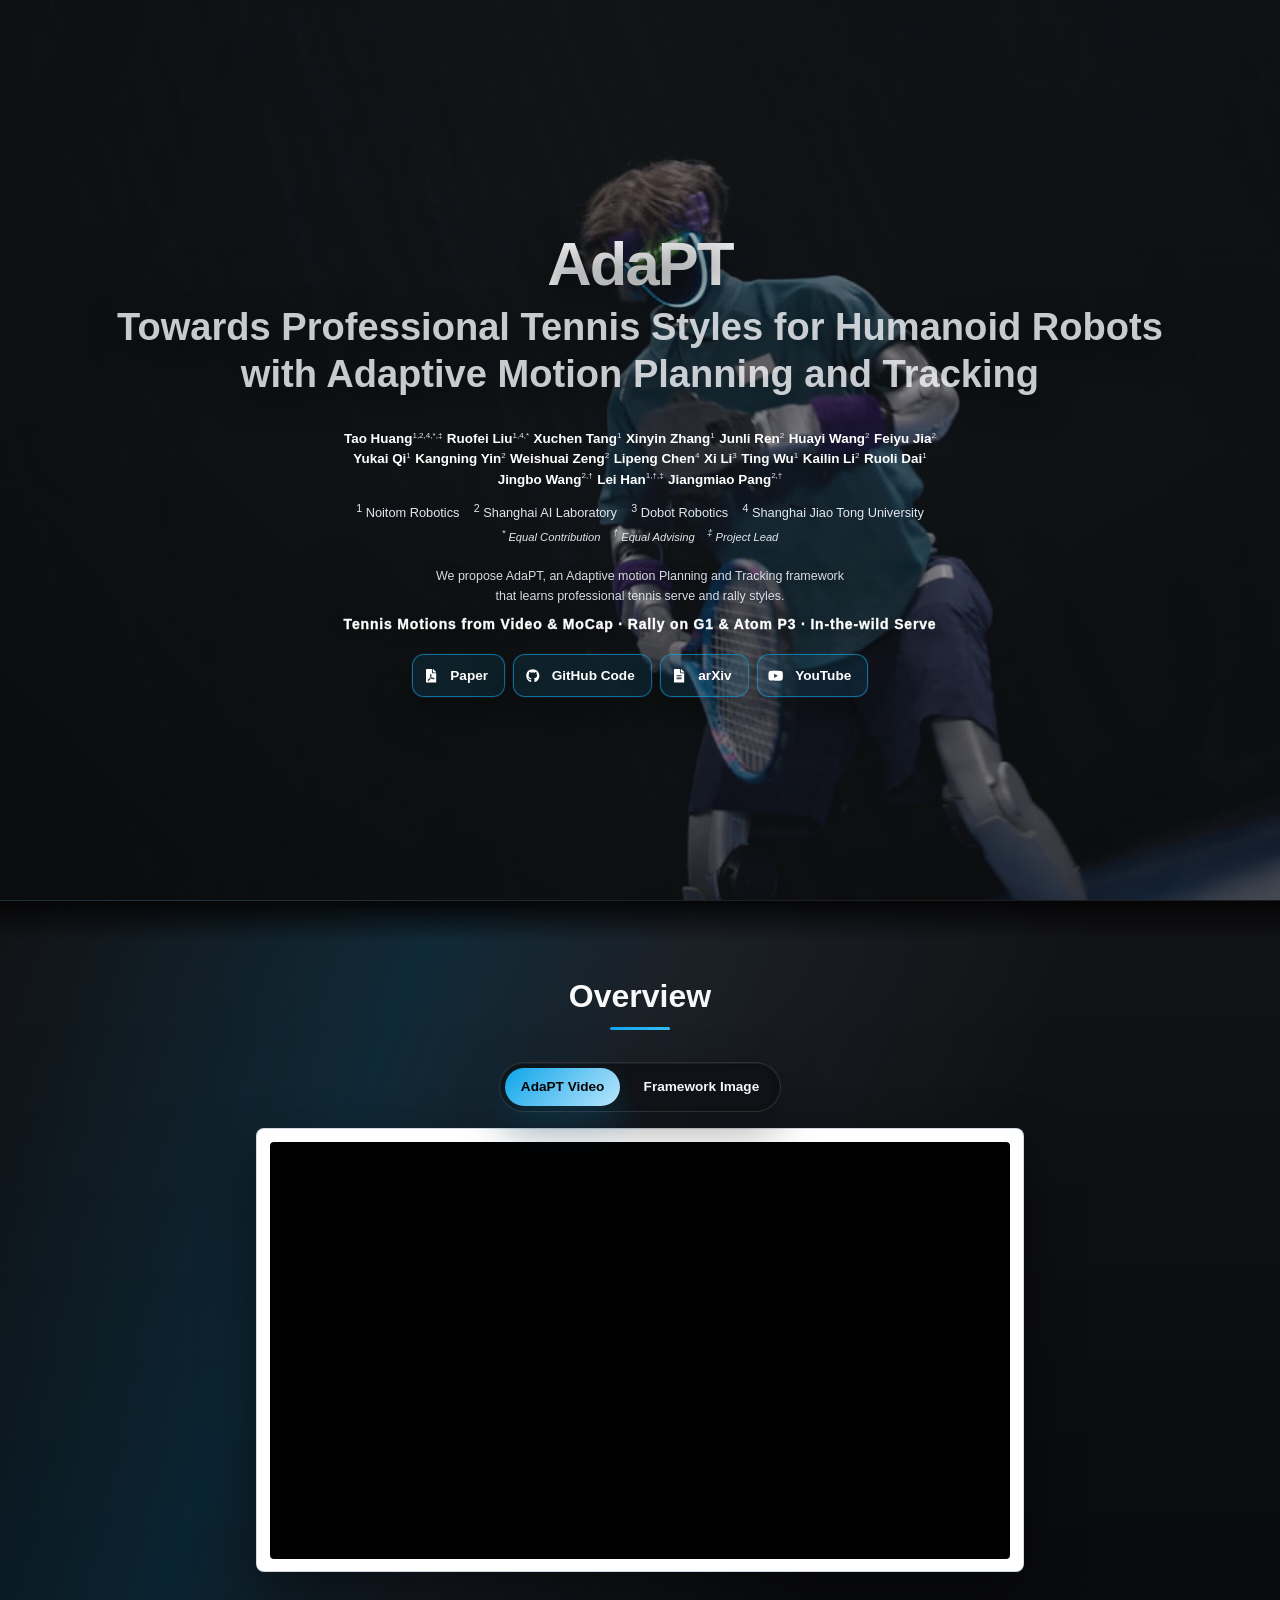
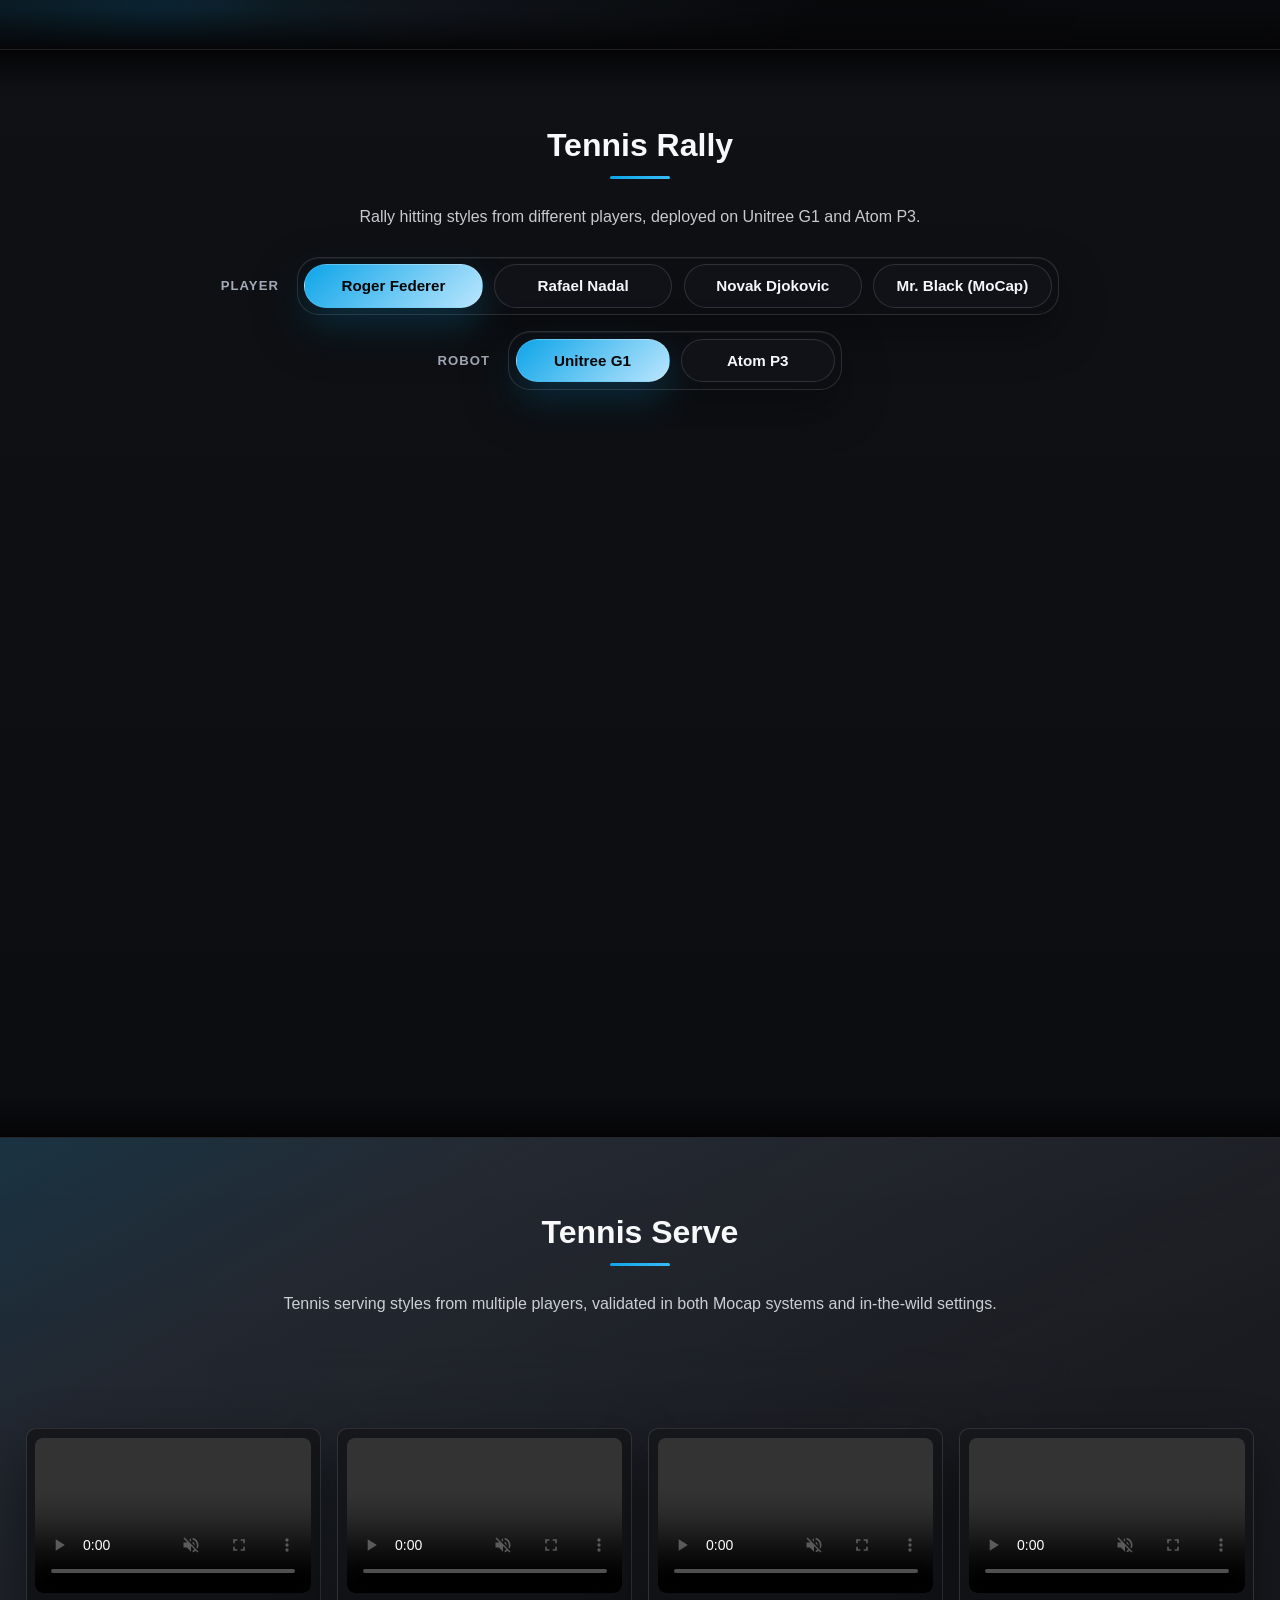
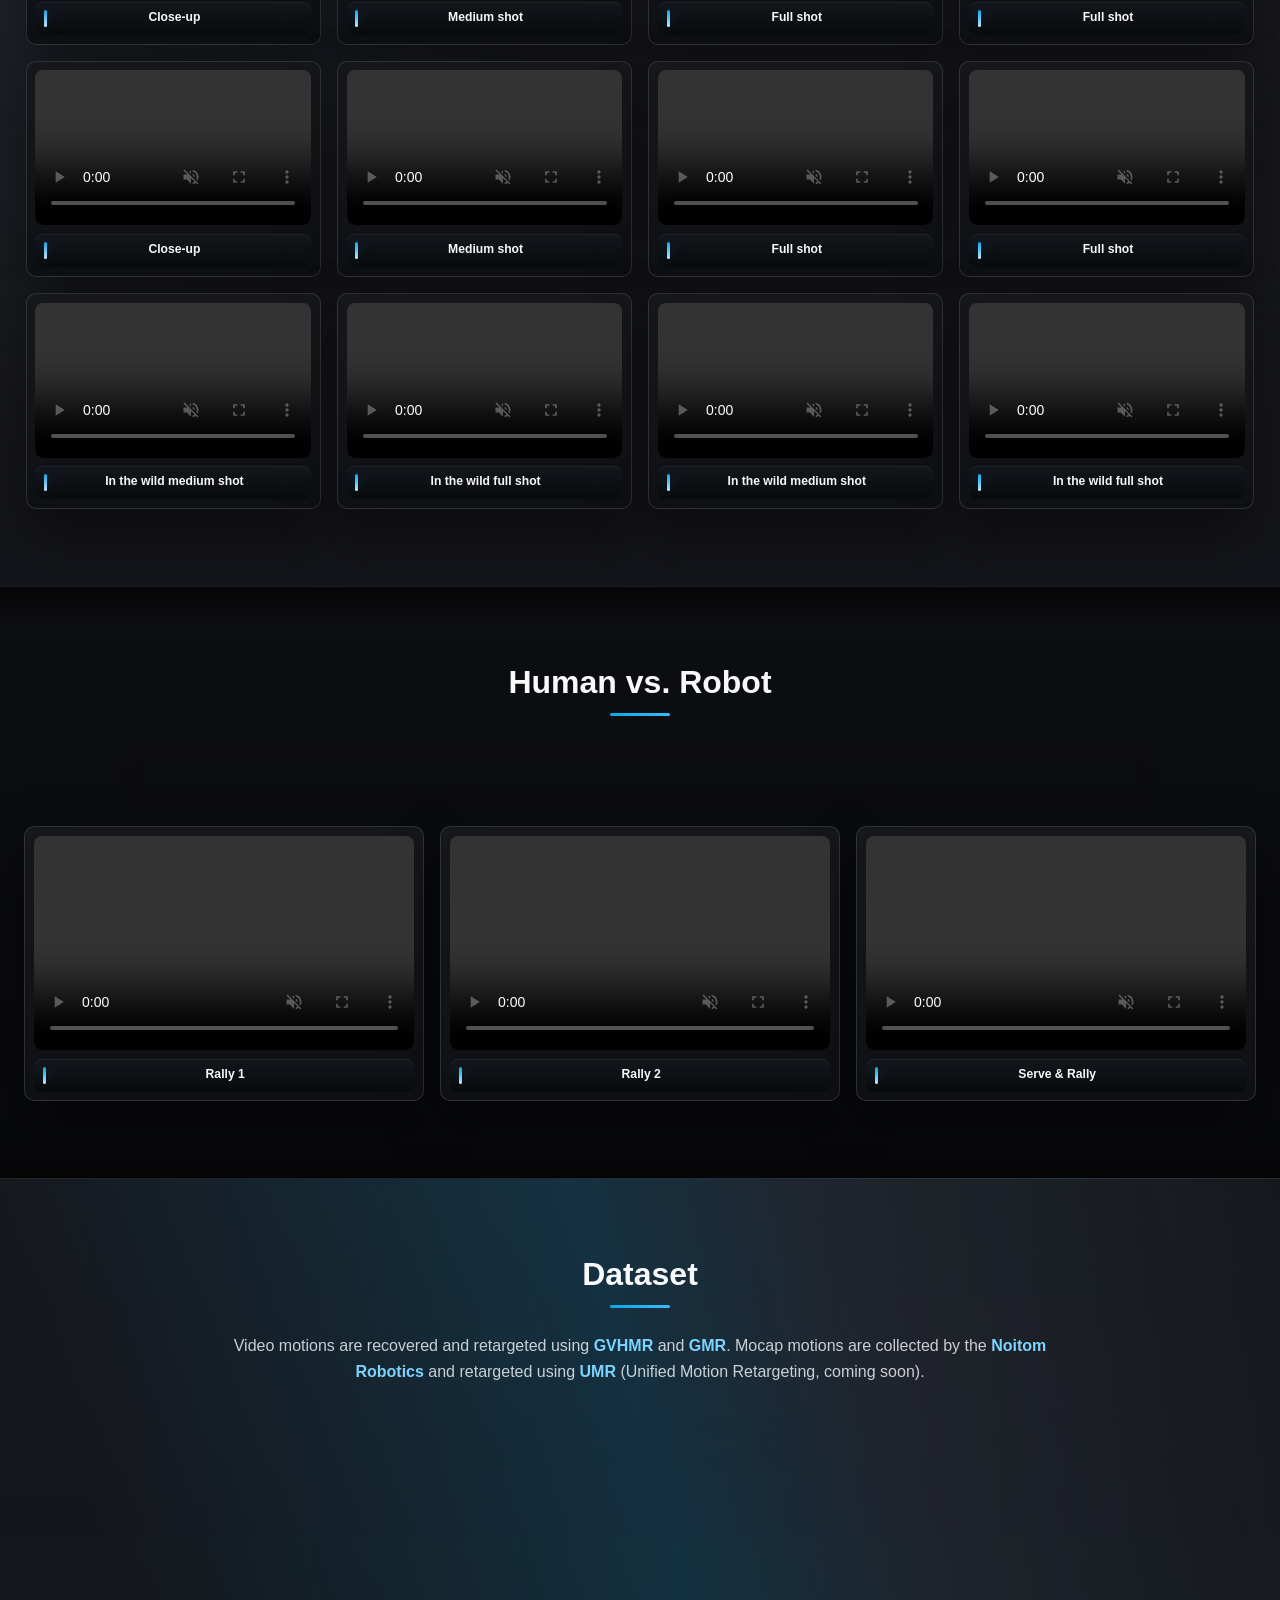
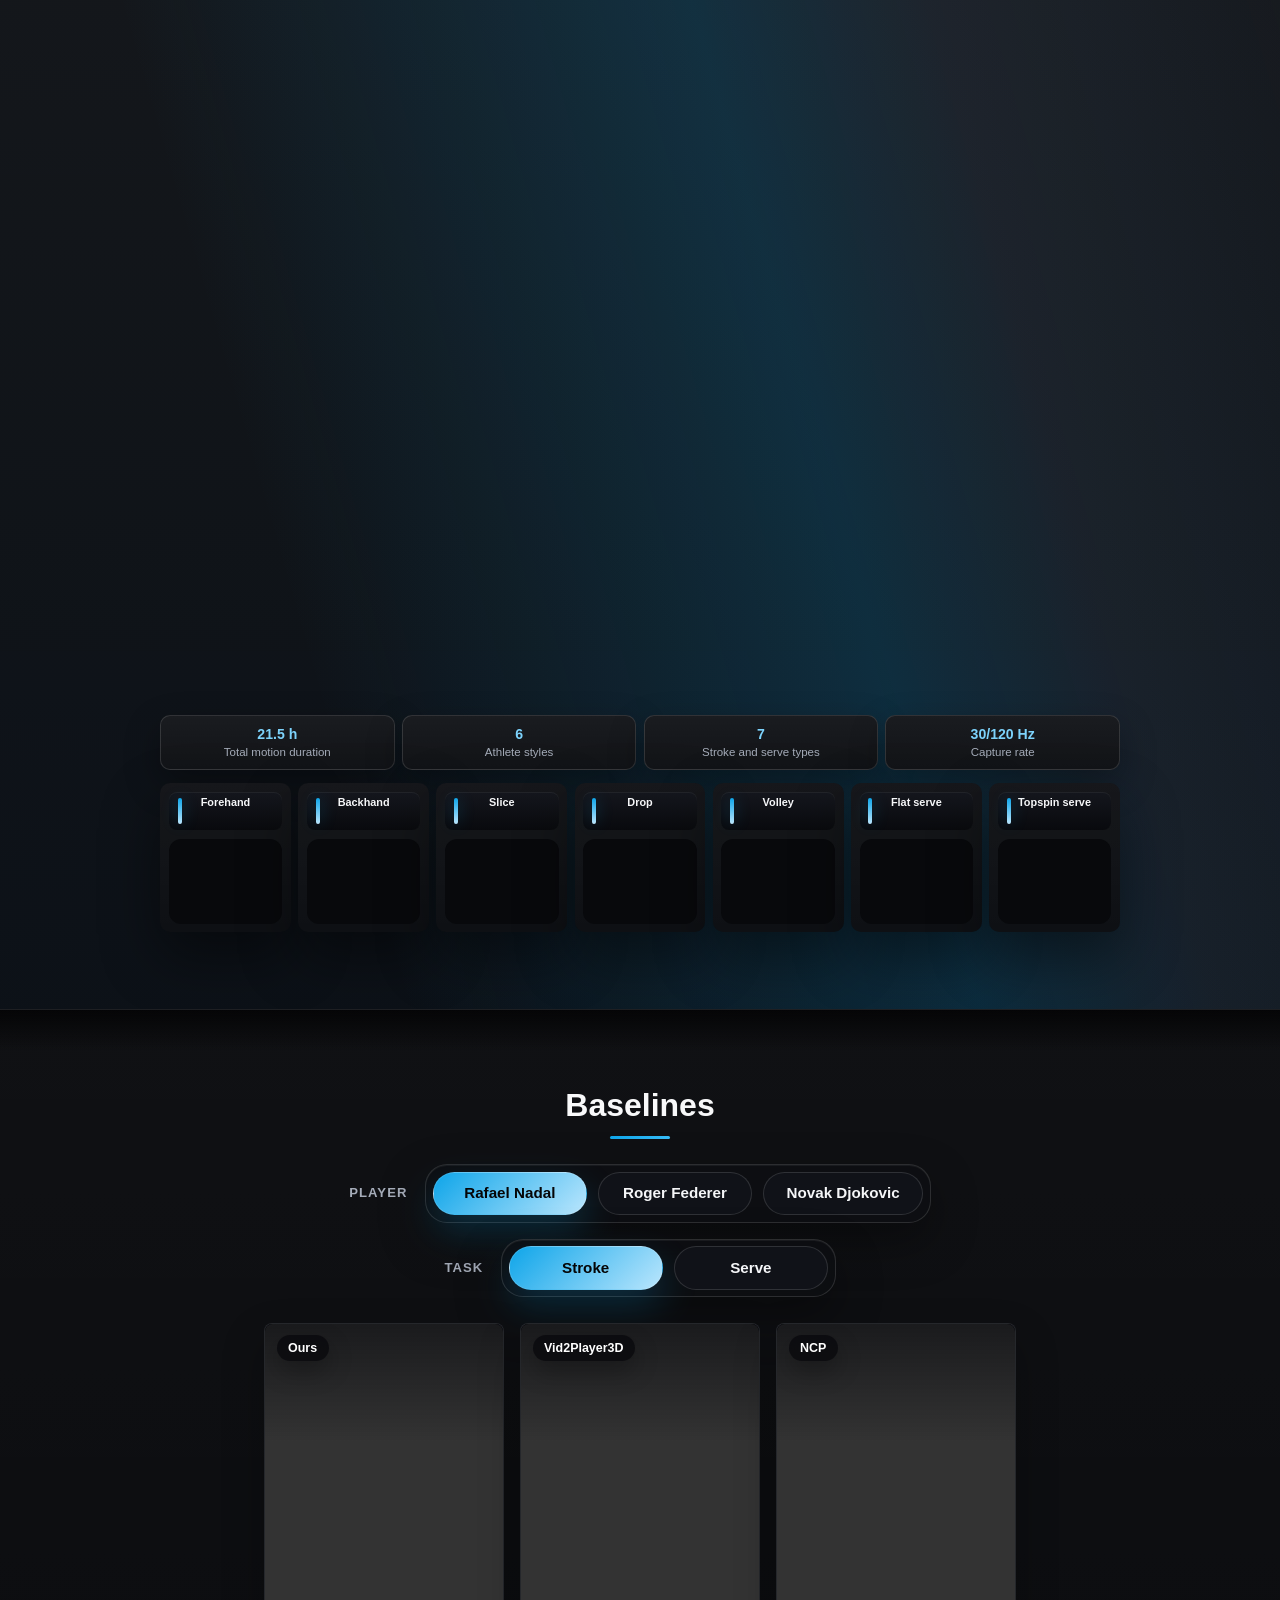
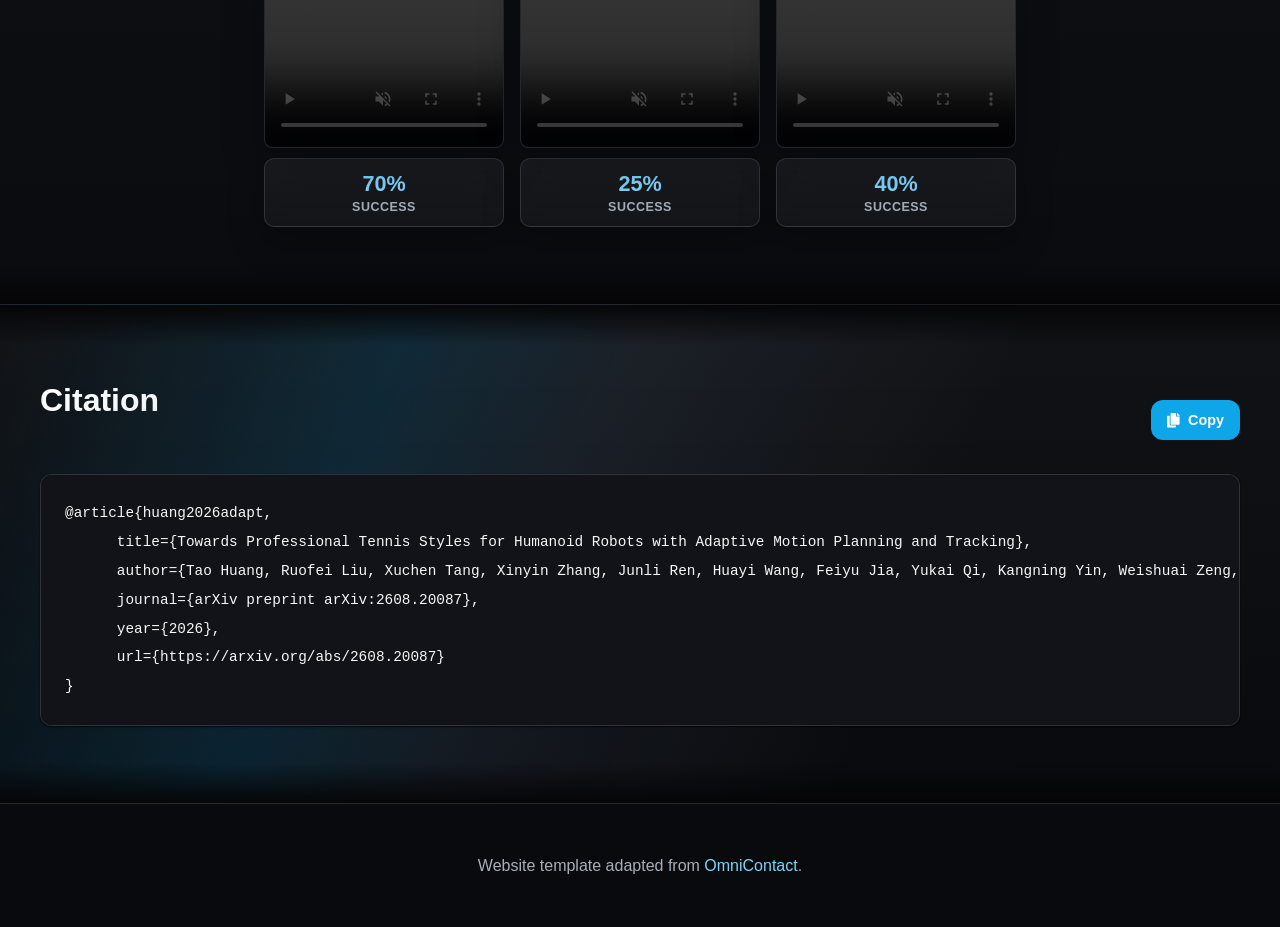
==== commit 75aa9766: "revise" ====
--- a/index.html
+++ b/index.html
@@ -205,7 +205,7 @@
                 </p>
               </div>
               <div class="demo-desc hero-stagger hero-stagger--4">
-                <h2>We propose AdaPT, an Adaptive motion Planning and Tracking framework<br>that learns professional tennis serving and rally styles.</h2>
+                <h2>We propose AdaPT, an Adaptive motion Planning and Tracking framework<br>that learns professional tennis serve and rally styles.</h2>
                 <p class="hero-highlights">
                   Tennis Motions from Video & MoCap · Rally on G1 & Atom P3 · In-the-wild Serve
                 </p>
@@ -225,7 +225,7 @@
 
     <section class="section hero is-light omni-section" id="overview-section">
       <div class="container overview-container">
-        <h2 class="title is-3 has-text-centered section-heading reveal">Overview <a href="#overview-section" class="heading-anchor" aria-label="Link to this section">#</a></h2>
+        <h2 class="title is-3 has-text-centered section-heading reveal">Overview</h2>
         <div class="overview-showcase reveal" data-overview-switcher>
           <div class="dataset-view-tabs overview-view-tabs" role="tablist" aria-label="Overview views">
             <button type="button" class="dataset-view-tab is-active" data-overview-view="video" aria-selected="true">AdaPT Video</button>
@@ -265,7 +265,7 @@
 
     <section class="section hero is-light omni-section" id="rally-section">
       <div class="container is-max-desktop generalization-container">
-        <h2 class="title is-3 has-text-centered section-heading reveal">Tennis Rally <a href="#rally-section" class="heading-anchor" aria-label="Link to this section">#</a></h2>
+        <h2 class="title is-3 has-text-centered section-heading reveal">Tennis Rally</h2>
         <p class="demo-desc has-text-centered reveal">Rally hitting styles from different players, deployed on Unitree G1 and Atom P3.</p>
         <div class="generalization-demo reveal" data-generalization-browser>
           <div class="generalization-tab-row">
@@ -291,7 +291,7 @@
 
     <section class="section hero omni-section" id="serving-section">
       <div class="container is-max-desktop">
-        <h2 class="title is-3 has-text-centered section-heading reveal">Tennis Serve <a href="#serving-section" class="heading-anchor" aria-label="Link to this section">#</a></h2>
+        <h2 class="title is-3 has-text-centered section-heading reveal">Tennis Serve</h2>
         <p class="demo-desc has-text-centered reveal">Tennis serving styles from multiple players, validated in both Mocap systems and in-the-wild settings.</p>
         <div class="recovery-browser reveal" data-chaining-browser>
           <div class="generalization-tabs recovery-tabs" role="tablist" aria-label="Serve data sources">
@@ -305,7 +305,7 @@
 
     <section class="section hero is-light omni-section" id="human-vs-robot-section">
       <div class="container is-max-desktop">
-        <h2 class="title is-3 has-text-centered section-heading reveal">Human vs. Robot <a href="#human-vs-robot-section" class="heading-anchor" aria-label="Link to this section">#</a></h2>
+        <h2 class="title is-3 has-text-centered section-heading reveal">Human vs. Robot</h2>
         <div class="recovery-browser reveal" data-recovery-browser>
           <div class="generalization-tabs recovery-tabs" role="tablist" aria-label="Human vs. robot demos">
             <button type="button" class="generalization-tab is-active" data-recovery-task="federer" aria-selected="true">Roger Federer</button>
@@ -318,7 +318,7 @@
 
     <section class="section hero omni-section" id="dataset-section">
       <div class="container is-max-desktop dataset-container">
-        <h2 class="title is-3 has-text-centered section-heading reveal">Dataset <a href="#dataset-section" class="heading-anchor" aria-label="Link to this section">#</a></h2>
+        <h2 class="title is-3 has-text-centered section-heading reveal">Dataset</h2>
         <p class="demo-desc has-text-centered reveal">Video motions are recovered and retargeted using <a href="https://zju3dv.github.io/gvhmr/" target="_blank" rel="noopener noreferrer">GVHMR</a> and <a href="https://github.com/YanjieZe/GMR" target="_blank" rel="noopener noreferrer">GMR</a>. Mocap motions are collected by the <a href="https://noitomrobotics.com/" target="_blank" rel="noopener noreferrer">Noitom Robotics</a> and retargeted using <a href="./">UMR</a> (Unified Motion Retargeting, coming soon).</p>
         <div class="dataset-showcase reveal">
           <div class="dataset-primary">
@@ -398,7 +398,7 @@
     
     <section class="section hero is-light omni-section baseline-comparison" id="comparison-section" data-baseline-browser>
       <div class="container is-max-desktop baseline-container">
-        <h2 class="title is-3 has-text-centered section-heading reveal">Baselines <a href="#comparison-section" class="heading-anchor" aria-label="Link to this section">#</a></h2>
+        <h2 class="title is-3 has-text-centered section-heading reveal">Baselines</h2>
         <div class="generalization-tab-row">
           <div class="generalization-row-label">Player</div>
           <div class="generalization-tabs generalization-tabs--secondary baseline-tabs" role="tablist" aria-label="Baseline players">
@@ -421,7 +421,7 @@
     <section class="section hero is-light omni-section" id="citation-section">
       <div class="container is-max-desktop">
         <div class="bibtex-header reveal">
-          <h2 class="title is-3 section-heading">Citation <a href="#citation-section" class="heading-anchor" aria-label="Link to this section">#</a></h2>
+          <h2 class="title is-3 section-heading">Citation</h2>
           <button type="button" class="copy-bibtex-btn" onclick="copyBibTeX()" aria-label="Copy BibTeX citation">
             <i class="fas fa-copy" aria-hidden="true"></i>
             <span class="copy-text">Copy</span>
--- a/static/css/index.css
+++ b/static/css/index.css
@@ -3402,21 +3402,29 @@
   pointer-events: none;
 }
 
-/* Section heading anchor links */
+/* Section heading anchor links (permalink; hidden until heading hover) */
 .heading-anchor {
   opacity: 0;
   color: var(--text-light);
   text-decoration: none;
   font-weight: 400;
+  font-size: 0;
+  width: 0;
+  margin: 0;
+  overflow: hidden;
+  display: inline-block;
+  vertical-align: baseline;
+  pointer-events: none;
+  transition: opacity 0.15s ease, font-size 0.15s ease, width 0.15s ease, margin 0.15s ease;
+}
+
+.section-heading:hover .heading-anchor,
+.heading-anchor:focus-visible {
+  opacity: 0.55;
   font-size: 0.75em;
+  width: auto;
   margin-left: 0.25em;
-  transition: opacity 0.15s ease;
-  vertical-align: middle;
-}
-
-.section-heading:hover .heading-anchor,
-.heading-anchor:focus {
-  opacity: 0.5;
+  pointer-events: auto;
 }
 
 .heading-anchor:hover {
